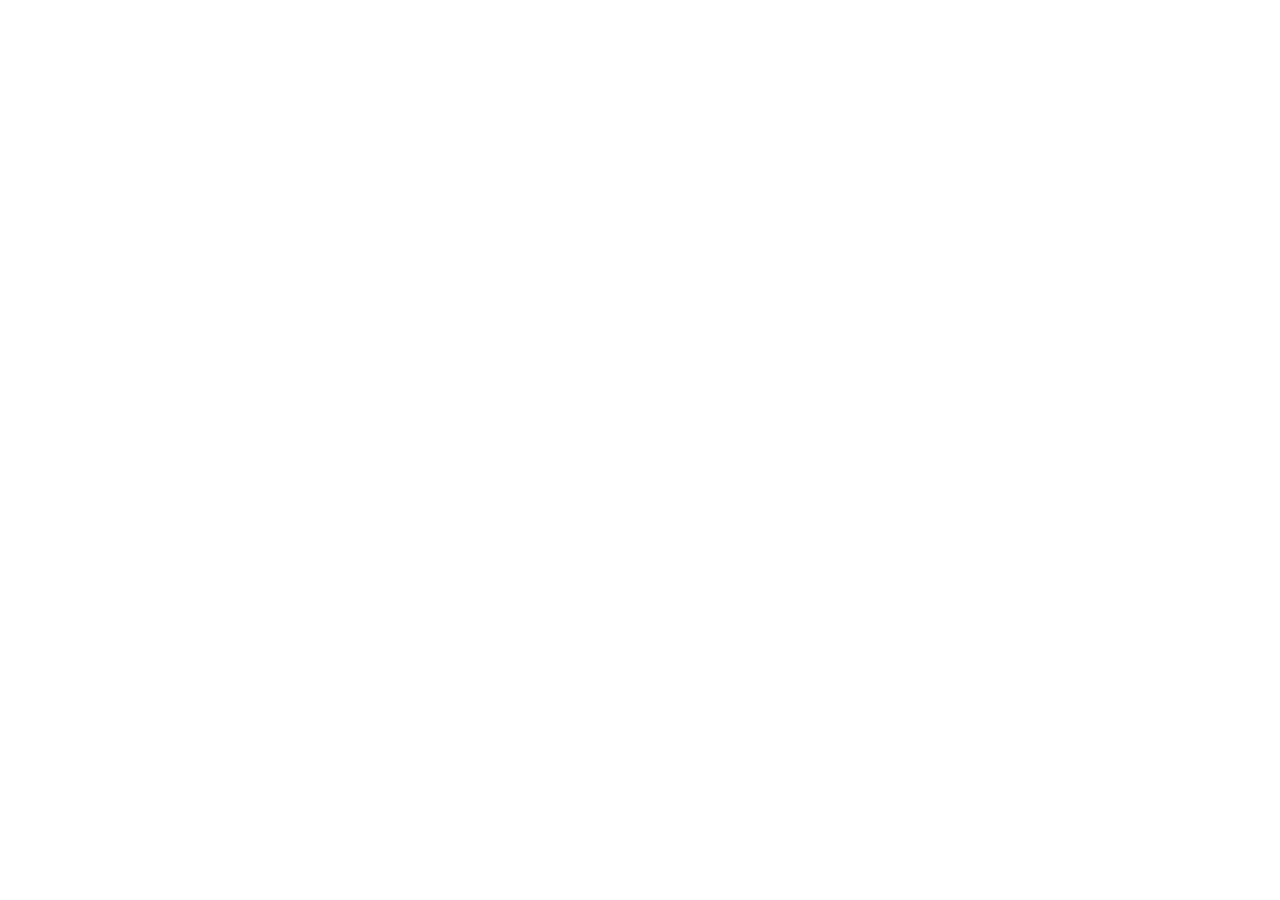
==== index.html @ 82d77487 "Add verified part-number tables and 1900 cut section Show verified callout-to-part-name tables for C" ====
<!doctype html>
<html lang="en">
  <head>
    <meta charset="UTF-8" />
    <meta name="viewport" content="width=device-width, initial-scale=1.0, maximum-scale=1" />
    <meta name="description" content="Training Room QR Codes" />
    <title>Training Room QR Codes</title>
    <script type="module" crossorigin src="/equipment-qr-library/index-D9VLerkw.js"></script>
    <link rel="stylesheet" crossorigin href="/equipment-qr-library/index-CLd3R9uj.css">
  </head>
  <body>
    <script id="manus-runtime">window.__MANUS_HOST_DEV__ = false;
(function(){"use strict";var Mr={exports:{}},Kn={};/**
 * @license React
 * react-jsx-runtime.production.js
 *
 * Copyright (c) Meta Platforms, Inc. and affiliates.
 *
 * This source code is licensed under the MIT license found in the
 * LICENSE file in the root directory of this source tree.
 */var $c;function um(){if($c)return Kn;$c=1;var r=Symbol.for("react.transitional.element"),i=Symbol.for("react.fragment");function c(s,d,m){var x=null;if(m!==void 0&&(x=""+m),d.key!==void 0&&(x=""+d.key),"key"in d){m={};for(var R in d)R!=="key"&&(m[R]=d[R])}else m=d;return d=m.ref,{$$typeof:r,type:s,key:x,ref:d!==void 0?d:null,props:m}}return Kn.Fragment=i,Kn.jsx=c,Kn.jsxs=c,Kn}var Fc;function dm(){return Fc||(Fc=1,Mr.exports=um()),Mr.exports}var h=dm(),Ar={exports:{}},Pn={},Rr={exports:{}},Nr={};/**
 * @license React
 * scheduler.production.js
 *
 * Copyright (c) Meta Platforms, Inc. and affiliates.
 *
 * This source code is licensed under the MIT license found in the
 * LICENSE file in the root directory of this source tree.
 */var Ic;function fm(){return Ic||(Ic=1,function(r){function i(A,q){var B=A.length;A.push(q);t:for(;0<B;){var bt=B-1>>>1,p=A[bt];if(0<d(p,q))A[bt]=q,A[B]=p,B=bt;else break t}}function c(A){return A.length===0?null:A[0]}function s(A){if(A.length===0)return null;var q=A[0],B=A.pop();if(B!==q){A[0]=B;t:for(var bt=0,p=A.length,O=p>>>1;bt<O;){var X=2*(bt+1)-1,G=A[X],Z=X+1,st=A[Z];if(0>d(G,B))Z<p&&0>d(st,G)?(A[bt]=st,A[Z]=B,bt=Z):(A[bt]=G,A[X]=B,bt=X);else if(Z<p&&0>d(st,B))A[bt]=st,A[Z]=B,bt=Z;else break t}}return q}function d(A,q){var B=A.sortIndex-q.sortIndex;return B!==0?B:A.id-q.id}if(r.unstable_now=void 0,typeof performance=="object"&&typeof performance.now=="function"){var m=performance;r.unstable_now=function(){return m.now()}}else{var x=Date,R=x.now();r.unstable_now=function(){return x.now()-R}}var C=[],v=[],D=1,j=null,J=3,at=!1,$=!1,nt=!1,ct=!1,ht=typeof setTimeout=="function"?setTimeout:null,St=typeof clearTimeout=="function"?clearTimeout:null,_=typeof setImmediate<"u"?setImmediate:null;function Y(A){for(var q=c(v);q!==null;){if(q.callback===null)s(v);else if(q.startTime<=A)s(v),q.sortIndex=q.expirationTime,i(C,q);else break;q=c(v)}}function H(A){if(nt=!1,Y(A),!$)if(c(C)!==null)$=!0,it||(it=!0,Bt());else{var q=c(v);q!==null&&Mt(H,q.startTime-A)}}var it=!1,rt=-1,V=5,xt=-1;function Be(){return ct?!0:!(r.unstable_now()-xt<V)}function te(){if(ct=!1,it){var A=r.unstable_now();xt=A;var q=!0;try{t:{$=!1,nt&&(nt=!1,St(rt),rt=-1),at=!0;var B=J;try{e:{for(Y(A),j=c(C);j!==null&&!(j.expirationTime>A&&Be());){var bt=j.callback;if(typeof bt=="function"){j.callback=null,J=j.priorityLevel;var p=bt(j.expirationTime<=A);if(A=r.unstable_now(),typeof p=="function"){j.callback=p,Y(A),q=!0;break e}j===c(C)&&s(C),Y(A)}else s(C);j=c(C)}if(j!==null)q=!0;else{var O=c(v);O!==null&&Mt(H,O.startTime-A),q=!1}}break t}finally{j=null,J=B,at=!1}q=void 0}}finally{q?Bt():it=!1}}}var Bt;if(typeof _=="function")Bt=function(){_(te)};else if(typeof MessageChannel<"u"){var me=new MessageChannel,Se=me.port2;me.port1.onmessage=te,Bt=function(){Se.postMessage(null)}}else Bt=function(){ht(te,0)};function Mt(A,q){rt=ht(function(){A(r.unstable_now())},q)}r.unstable_IdlePriority=5,r.unstable_ImmediatePriority=1,r.unstable_LowPriority=4,r.unstable_NormalPriority=3,r.unstable_Profiling=null,r.unstable_UserBlockingPriority=2,r.unstable_cancelCallback=function(A){A.callback=null},r.unstable_forceFrameRate=function(A){0>A||125<A?console.error("forceFrameRate takes a positive int between 0 and 125, forcing frame rates higher than 125 fps is not supported"):V=0<A?Math.floor(1e3/A):5},r.unstable_getCurrentPriorityLevel=function(){return J},r.unstable_next=function(A){switch(J){case 1:case 2:case 3:var q=3;break;default:q=J}var B=J;J=q;try{return A()}finally{J=B}},r.unstable_requestPaint=function(){ct=!0},r.unstable_runWithPriority=function(A,q){switch(A){case 1:case 2:case 3:case 4:case 5:break;default:A=3}var B=J;J=A;try{return q()}finally{J=B}},r.unstable_scheduleCallback=function(A,q,B){var bt=r.unstable_now();switch(typeof B=="object"&&B!==null?(B=B.delay,B=typeof B=="number"&&0<B?bt+B:bt):B=bt,A){case 1:var p=-1;break;case 2:p=250;break;case 5:p=1073741823;break;case 4:p=1e4;break;default:p=5e3}return p=B+p,A={id:D++,callback:q,priorityLevel:A,startTime:B,expirationTime:p,sortIndex:-1},B>bt?(A.sortIndex=B,i(v,A),c(C)===null&&A===c(v)&&(nt?(St(rt),rt=-1):nt=!0,Mt(H,B-bt))):(A.sortIndex=p,i(C,A),$||at||($=!0,it||(it=!0,Bt()))),A},r.unstable_shouldYield=Be,r.unstable_wrapCallback=function(A){var q=J;return function(){var B=J;J=q;try{return A.apply(this,arguments)}finally{J=B}}}}(Nr)),Nr}var tu;function hm(){return tu||(tu=1,Rr.exports=fm()),Rr.exports}var zr={exports:{}},ut={};/**
 * @license React
 * react.production.js
 *
 * Copyright (c) Meta Platforms, Inc. and affiliates.
 *
 * This source code is licensed under the MIT license found in the
 * LICENSE file in the root directory of this source tree.
 */var eu;function mm(){if(eu)return ut;eu=1;var r=Symbol.for("react.transitional.element"),i=Symbol.for("react.portal"),c=Symbol.for("react.fragment"),s=Symbol.for("react.strict_mode"),d=Symbol.for("react.profiler"),m=Symbol.for("react.consumer"),x=Symbol.for("react.context"),R=Symbol.for("react.forward_ref"),C=Symbol.for("react.suspense"),v=Symbol.for("react.memo"),D=Symbol.for("react.lazy"),j=Symbol.iterator;function J(p){return p===null||typeof p!="object"?null:(p=j&&p[j]||p["@@iterator"],typeof p=="function"?p:null)}var at={isMounted:function(){return!1},enqueueForceUpdate:function(){},enqueueReplaceState:function(){},enqueueSetState:function(){}},$=Object.assign,nt={};function ct(p,O,X){this.props=p,this.context=O,this.refs=nt,this.updater=X||at}ct.prototype.isReactComponent={},ct.prototype.setState=function(p,O){if(typeof p!="object"&&typeof p!="function"&&p!=null)throw Error("takes an object of state variables to update or a function which returns an object of state variables.");this.updater.enqueueSetState(this,p,O,"setState")},ct.prototype.forceUpdate=function(p){this.updater.enqueueForceUpdate(this,p,"forceUpdate")};function ht(){}ht.prototype=ct.prototype;function St(p,O,X){this.props=p,this.context=O,this.refs=nt,this.updater=X||at}var _=St.prototype=new ht;_.constructor=St,$(_,ct.prototype),_.isPureReactComponent=!0;var Y=Array.isArray,H={H:null,A:null,T:null,S:null,V:null},it=Object.prototype.hasOwnProperty;function rt(p,O,X,G,Z,st){return X=st.ref,{$$typeof:r,type:p,key:O,ref:X!==void 0?X:null,props:st}}function V(p,O){return rt(p.type,O,void 0,void 0,void 0,p.props)}function xt(p){return typeof p=="object"&&p!==null&&p.$$typeof===r}function Be(p){var O={"=":"=0",":":"=2"};return"$"+p.replace(/[=:]/g,function(X){return O[X]})}var te=/\/+/g;function Bt(p,O){return typeof p=="object"&&p!==null&&p.key!=null?Be(""+p.key):O.toString(36)}function me(){}function Se(p){switch(p.status){case"fulfilled":return p.value;case"rejected":throw p.reason;default:switch(typeof p.status=="string"?p.then(me,me):(p.status="pending",p.then(function(O){p.status==="pending"&&(p.status="fulfilled",p.value=O)},function(O){p.status==="pending"&&(p.status="rejected",p.reason=O)})),p.status){case"fulfilled":return p.value;case"rejected":throw p.reason}}throw p}function Mt(p,O,X,G,Z){var st=typeof p;(st==="undefined"||st==="boolean")&&(p=null);var I=!1;if(p===null)I=!0;else switch(st){case"bigint":case"string":case"number":I=!0;break;case"object":switch(p.$$typeof){case r:case i:I=!0;break;case D:return I=p._init,Mt(I(p._payload),O,X,G,Z)}}if(I)return Z=Z(p),I=G===""?"."+Bt(p,0):G,Y(Z)?(X="",I!=null&&(X=I.replace(te,"$&/")+"/"),Mt(Z,O,X,"",function(Jt){return Jt})):Z!=null&&(xt(Z)&&(Z=V(Z,X+(Z.key==null||p&&p.key===Z.key?"":(""+Z.key).replace(te,"$&/")+"/")+I)),O.push(Z)),1;I=0;var gt=G===""?".":G+":";if(Y(p))for(var Tt=0;Tt<p.length;Tt++)G=p[Tt],st=gt+Bt(G,Tt),I+=Mt(G,O,X,st,Z);else if(Tt=J(p),typeof Tt=="function")for(p=Tt.call(p),Tt=0;!(G=p.next()).done;)G=G.value,st=gt+Bt(G,Tt++),I+=Mt(G,O,X,st,Z);else if(st==="object"){if(typeof p.then=="function")return Mt(Se(p),O,X,G,Z);throw O=String(p),Error("Objects are not valid as a React child (found: "+(O==="[object Object]"?"object with keys {"+Object.keys(p).join(", ")+"}":O)+"). If you meant to render a collection of children, use an array instead.")}return I}function A(p,O,X){if(p==null)return p;var G=[],Z=0;return Mt(p,G,"","",function(st){return O.call(X,st,Z++)}),G}function q(p){if(p._status===-1){var O=p._result;O=O(),O.then(function(X){(p._status===0||p._status===-1)&&(p._status=1,p._result=X)},function(X){(p._status===0||p._status===-1)&&(p._status=2,p._result=X)}),p._status===-1&&(p._status=0,p._result=O)}if(p._status===1)return p._result.default;throw p._result}var B=typeof reportError=="function"?reportError:function(p){if(typeof window=="object"&&typeof window.ErrorEvent=="function"){var O=new window.ErrorEvent("error",{bubbles:!0,cancelable:!0,message:typeof p=="object"&&p!==null&&typeof p.message=="string"?String(p.message):String(p),error:p});if(!window.dispatchEvent(O))return}else if(typeof process=="object"&&typeof process.emit=="function"){process.emit("uncaughtException",p);return}console.error(p)};function bt(){}return ut.Children={map:A,forEach:function(p,O,X){A(p,function(){O.apply(this,arguments)},X)},count:function(p){var O=0;return A(p,function(){O++}),O},toArray:function(p){return A(p,function(O){return O})||[]},only:function(p){if(!xt(p))throw Error("React.Children.only expected to receive a single React element child.");return p}},ut.Component=ct,ut.Fragment=c,ut.Profiler=d,ut.PureComponent=St,ut.StrictMode=s,ut.Suspense=C,ut.__CLIENT_INTERNALS_DO_NOT_USE_OR_WARN_USERS_THEY_CANNOT_UPGRADE=H,ut.__COMPILER_RUNTIME={__proto__:null,c:function(p){return H.H.useMemoCache(p)}},ut.cache=function(p){return function(){return p.apply(null,arguments)}},ut.cloneElement=function(p,O,X){if(p==null)throw Error("The argument must be a React element, but you passed "+p+".");var G=$({},p.props),Z=p.key,st=void 0;if(O!=null)for(I in O.ref!==void 0&&(st=void 0),O.key!==void 0&&(Z=""+O.key),O)!it.call(O,I)||I==="key"||I==="__self"||I==="__source"||I==="ref"&&O.ref===void 0||(G[I]=O[I]);var I=arguments.length-2;if(I===1)G.children=X;else if(1<I){for(var gt=Array(I),Tt=0;Tt<I;Tt++)gt[Tt]=arguments[Tt+2];G.children=gt}return rt(p.type,Z,void 0,void 0,st,G)},ut.createContext=function(p){return p={$$typeof:x,_currentValue:p,_currentValue2:p,_threadCount:0,Provider:null,Consumer:null},p.Provider=p,p.Consumer={$$typeof:m,_context:p},p},ut.createElement=function(p,O,X){var G,Z={},st=null;if(O!=null)for(G in O.key!==void 0&&(st=""+O.key),O)it.call(O,G)&&G!=="key"&&G!=="__self"&&G!=="__source"&&(Z[G]=O[G]);var I=arguments.length-2;if(I===1)Z.children=X;else if(1<I){for(var gt=Array(I),Tt=0;Tt<I;Tt++)gt[Tt]=arguments[Tt+2];Z.children=gt}if(p&&p.defaultProps)for(G in I=p.defaultProps,I)Z[G]===void 0&&(Z[G]=I[G]);return rt(p,st,void 0,void 0,null,Z)},ut.createRef=function(){return{current:null}},ut.forwardRef=function(p){return{$$typeof:R,render:p}},ut.isValidElement=xt,ut.lazy=function(p){return{$$typeof:D,_payload:{_status:-1,_result:p},_init:q}},ut.memo=function(p,O){return{$$typeof:v,type:p,compare:O===void 0?null:O}},ut.startTransition=function(p){var O=H.T,X={};H.T=X;try{var G=p(),Z=H.S;Z!==null&&Z(X,G),typeof G=="object"&&G!==null&&typeof G.then=="function"&&G.then(bt,B)}catch(st){B(st)}finally{H.T=O}},ut.unstable_useCacheRefresh=function(){return H.H.useCacheRefresh()},ut.use=function(p){return H.H.use(p)},ut.useActionState=function(p,O,X){return H.H.useActionState(p,O,X)},ut.useCallback=function(p,O){return H.H.useCallback(p,O)},ut.useContext=function(p){return H.H.useContext(p)},ut.useDebugValue=function(){},ut.useDeferredValue=function(p,O){return H.H.useDeferredValue(p,O)},ut.useEffect=function(p,O,X){var G=H.H;if(typeof X=="function")throw Error("useEffect CRUD overload is not enabled in this build of React.");return G.useEffect(p,O)},ut.useId=function(){return H.H.useId()},ut.useImperativeHandle=function(p,O,X){return H.H.useImperativeHandle(p,O,X)},ut.useInsertionEffect=function(p,O){return H.H.useInsertionEffect(p,O)},ut.useLayoutEffect=function(p,O){return H.H.useLayoutEffect(p,O)},ut.useMemo=function(p,O){return H.H.useMemo(p,O)},ut.useOptimistic=function(p,O){return H.H.useOptimistic(p,O)},ut.useReducer=function(p,O,X){return H.H.useReducer(p,O,X)},ut.useRef=function(p){return H.H.useRef(p)},ut.useState=function(p){return H.H.useState(p)},ut.useSyncExternalStore=function(p,O,X){return H.H.useSyncExternalStore(p,O,X)},ut.useTransition=function(){return H.H.useTransition()},ut.version="19.1.1",ut}var lu;function _r(){return lu||(lu=1,zr.exports=mm()),zr.exports}var kr={exports:{}},he={};/**
 * @license React
 * react-dom.production.js
 *
 * Copyright (c) Meta Platforms, Inc. and affiliates.
 *
 * This source code is licensed under the MIT license found in the
 * LICENSE file in the root directory of this source tree.
 */var au;function gm(){if(au)return he;au=1;var r=_r();function i(C){var v="https://react.dev/errors/"+C;if(1<arguments.length){v+="?args[]="+encodeURIComponent(arguments[1]);for(var D=2;D<arguments.length;D++)v+="&args[]="+encodeURIComponent(arguments[D])}return"Minified React error #"+C+"; visit "+v+" for the full message or use the non-minified dev environment for full errors and additional helpful warnings."}function c(){}var s={d:{f:c,r:function(){throw Error(i(522))},D:c,C:c,L:c,m:c,X:c,S:c,M:c},p:0,findDOMNode:null},d=Symbol.for("react.portal");function m(C,v,D){var j=3<arguments.length&&arguments[3]!==void 0?arguments[3]:null;return{$$typeof:d,key:j==null?null:""+j,children:C,containerInfo:v,implementation:D}}var x=r.__CLIENT_INTERNALS_DO_NOT_USE_OR_WARN_USERS_THEY_CANNOT_UPGRADE;function R(C,v){if(C==="font")return"";if(typeof v=="string")return v==="use-credentials"?v:""}return he.__DOM_INTERNALS_DO_NOT_USE_OR_WARN_USERS_THEY_CANNOT_UPGRADE=s,he.createPortal=function(C,v){var D=2<arguments.length&&arguments[2]!==void 0?arguments[2]:null;if(!v||v.nodeType!==1&&v.nodeType!==9&&v.nodeType!==11)throw Error(i(299));return m(C,v,null,D)},he.flushSync=function(C){var v=x.T,D=s.p;try{if(x.T=null,s.p=2,C)return C()}finally{x.T=v,s.p=D,s.d.f()}},he.preconnect=function(C,v){typeof C=="string"&&(v?(v=v.crossOrigin,v=typeof v=="string"?v==="use-credentials"?v:"":void 0):v=null,s.d.C(C,v))},he.prefetchDNS=function(C){typeof C=="string"&&s.d.D(C)},he.preinit=function(C,v){if(typeof C=="string"&&v&&typeof v.as=="string"){var D=v.as,j=R(D,v.crossOrigin),J=typeof v.integrity=="string"?v.integrity:void 0,at=typeof v.fetchPriority=="string"?v.fetchPriority:void 0;D==="style"?s.d.S(C,typeof v.precedence=="string"?v.precedence:void 0,{crossOrigin:j,integrity:J,fetchPriority:at}):D==="script"&&s.d.X(C,{crossOrigin:j,integrity:J,fetchPriority:at,nonce:typeof v.nonce=="string"?v.nonce:void 0})}},he.preinitModule=function(C,v){if(typeof C=="string")if(typeof v=="object"&&v!==null){if(v.as==null||v.as==="script"){var D=R(v.as,v.crossOrigin);s.d.M(C,{crossOrigin:D,integrity:typeof v.integrity=="string"?v.integrity:void 0,nonce:typeof v.nonce=="string"?v.nonce:void 0})}}else v==null&&s.d.M(C)},he.preload=function(C,v){if(typeof C=="string"&&typeof v=="object"&&v!==null&&typeof v.as=="string"){var D=v.as,j=R(D,v.crossOrigin);s.d.L(C,D,{crossOrigin:j,integrity:typeof v.integrity=="string"?v.integrity:void 0,nonce:typeof v.nonce=="string"?v.nonce:void 0,type:typeof v.type=="string"?v.type:void 0,fetchPriority:typeof v.fetchPriority=="string"?v.fetchPriority:void 0,referrerPolicy:typeof v.referrerPolicy=="string"?v.referrerPolicy:void 0,imageSrcSet:typeof v.imageSrcSet=="string"?v.imageSrcSet:void 0,imageSizes:typeof v.imageSizes=="string"?v.imageSizes:void 0,media:typeof v.media=="string"?v.media:void 0})}},he.preloadModule=function(C,v){if(typeof C=="string")if(v){var D=R(v.as,v.crossOrigin);s.d.m(C,{as:typeof v.as=="string"&&v.as!=="script"?v.as:void 0,crossOrigin:D,integrity:typeof v.integrity=="string"?v.integrity:void 0})}else s.d.m(C)},he.requestFormReset=function(C){s.d.r(C)},he.unstable_batchedUpdates=function(C,v){return C(v)},he.useFormState=function(C,v,D){return x.H.useFormState(C,v,D)},he.useFormStatus=function(){return x.H.useHostTransitionStatus()},he.version="19.1.1",he}var nu;function pm(){if(nu)return kr.exports;nu=1;function r(){if(!(typeof __REACT_DEVTOOLS_GLOBAL_HOOK__>"u"||typeof __REACT_DEVTOOLS_GLOBAL_HOOK__.checkDCE!="function"))try{__REACT_DEVTOOLS_GLOBAL_HOOK__.checkDCE(r)}catch(i){console.error(i)}}return r(),kr.exports=gm(),kr.exports}/**
 * @license React
 * react-dom-client.production.js
 *
 * Copyright (c) Meta Platforms, Inc. and affiliates.
 *
 * This source code is licensed under the MIT license found in the
 * LICENSE file in the root directory of this source tree.
 */var ou;function ym(){if(ou)return Pn;ou=1;var r=hm(),i=_r(),c=pm();function s(t){var e="https://react.dev/errors/"+t;if(1<arguments.length){e+="?args[]="+encodeURIComponent(arguments[1]);for(var l=2;l<arguments.length;l++)e+="&args[]="+encodeURIComponent(arguments[l])}return"Minified React error #"+t+"; visit "+e+" for the full message or use the non-minified dev environment for full errors and additional helpful warnings."}function d(t){return!(!t||t.nodeType!==1&&t.nodeType!==9&&t.nodeType!==11)}function m(t){var e=t,l=t;if(t.alternate)for(;e.return;)e=e.return;else{t=e;do e=t,(e.flags&4098)!==0&&(l=e.return),t=e.return;while(t)}return e.tag===3?l:null}function x(t){if(t.tag===13){var e=t.memoizedState;if(e===null&&(t=t.alternate,t!==null&&(e=t.memoizedState)),e!==null)return e.dehydrated}return null}function R(t){if(m(t)!==t)throw Error(s(188))}function C(t){var e=t.alternate;if(!e){if(e=m(t),e===null)throw Error(s(188));return e!==t?null:t}for(var l=t,a=e;;){var n=l.return;if(n===null)break;var o=n.alternate;if(o===null){if(a=n.return,a!==null){l=a;continue}break}if(n.child===o.child){for(o=n.child;o;){if(o===l)return R(n),t;if(o===a)return R(n),e;o=o.sibling}throw Error(s(188))}if(l.return!==a.return)l=n,a=o;else{for(var u=!1,f=n.child;f;){if(f===l){u=!0,l=n,a=o;break}if(f===a){u=!0,a=n,l=o;break}f=f.sibling}if(!u){for(f=o.child;f;){if(f===l){u=!0,l=o,a=n;break}if(f===a){u=!0,a=o,l=n;break}f=f.sibling}if(!u)throw Error(s(189))}}if(l.alternate!==a)throw Error(s(190))}if(l.tag!==3)throw Error(s(188));return l.stateNode.current===l?t:e}function v(t){var e=t.tag;if(e===5||e===26||e===27||e===6)return t;for(t=t.child;t!==null;){if(e=v(t),e!==null)return e;t=t.sibling}return null}var D=Object.assign,j=Symbol.for("react.element"),J=Symbol.for("react.transitional.element"),at=Symbol.for("react.portal"),$=Symbol.for("react.fragment"),nt=Symbol.for("react.strict_mode"),ct=Symbol.for("react.profiler"),ht=Symbol.for("react.provider"),St=Symbol.for("react.consumer"),_=Symbol.for("react.context"),Y=Symbol.for("react.forward_ref"),H=Symbol.for("react.suspense"),it=Symbol.for("react.suspense_list"),rt=Symbol.for("react.memo"),V=Symbol.for("react.lazy"),xt=Symbol.for("react.activity"),Be=Symbol.for("react.memo_cache_sentinel"),te=Symbol.iterator;function Bt(t){return t===null||typeof t!="object"?null:(t=te&&t[te]||t["@@iterator"],typeof t=="function"?t:null)}var me=Symbol.for("react.client.reference");function Se(t){if(t==null)return null;if(typeof t=="function")return t.$$typeof===me?null:t.displayName||t.name||null;if(typeof t=="string")return t;switch(t){case $:return"Fragment";case ct:return"Profiler";case nt:return"StrictMode";case H:return"Suspense";case it:return"SuspenseList";case xt:return"Activity"}if(typeof t=="object")switch(t.$$typeof){case at:return"Portal";case _:return(t.displayName||"Context")+".Provider";case St:return(t._context.displayName||"Context")+".Consumer";case Y:var e=t.render;return t=t.displayName,t||(t=e.displayName||e.name||"",t=t!==""?"ForwardRef("+t+")":"ForwardRef"),t;case rt:return e=t.displayName||null,e!==null?e:Se(t.type)||"Memo";case V:e=t._payload,t=t._init;try{return Se(t(e))}catch{}}return null}var Mt=Array.isArray,A=i.__CLIENT_INTERNALS_DO_NOT_USE_OR_WARN_USERS_THEY_CANNOT_UPGRADE,q=c.__DOM_INTERNALS_DO_NOT_USE_OR_WARN_USERS_THEY_CANNOT_UPGRADE,B={pending:!1,data:null,method:null,action:null},bt=[],p=-1;function O(t){return{current:t}}function X(t){0>p||(t.current=bt[p],bt[p]=null,p--)}function G(t,e){p++,bt[p]=t.current,t.current=e}var Z=O(null),st=O(null),I=O(null),gt=O(null);function Tt(t,e){switch(G(I,e),G(st,t),G(Z,null),e.nodeType){case 9:case 11:t=(t=e.documentElement)&&(t=t.namespaceURI)?Hh(t):0;break;default:if(t=e.tagName,e=e.namespaceURI)e=Hh(e),t=Uh(e,t);else switch(t){case"svg":t=1;break;case"math":t=2;break;default:t=0}}X(Z),G(Z,t)}function Jt(){X(Z),X(st),X(I)}function Ke(t){t.memoizedState!==null&&G(gt,t);var e=Z.current,l=Uh(e,t.type);e!==l&&(G(st,t),G(Z,l))}function Ce(t){st.current===t&&(X(Z),X(st)),gt.current===t&&(X(gt),Wo._currentValue=B)}var Pe=Object.prototype.hasOwnProperty,yl=r.unstable_scheduleCallback,sn=r.unstable_cancelCallback,Ca=r.unstable_shouldYield,ri=r.unstable_requestPaint,ge=r.unstable_now,si=r.unstable_getCurrentPriorityLevel,Ul=r.unstable_ImmediatePriority,Fn=r.unstable_UserBlockingPriority,nl=r.unstable_NormalPriority,ci=r.unstable_LowPriority,Gl=r.unstable_IdlePriority,ui=r.log,Ea=r.unstable_setDisableYieldValue,ql=null,Wt=null;function Je(t){if(typeof ui=="function"&&Ea(t),Wt&&typeof Wt.setStrictMode=="function")try{Wt.setStrictMode(ql,t)}catch{}}var $t=Math.clz32?Math.clz32:fi,di=Math.log,Ta=Math.LN2;function fi(t){return t>>>=0,t===0?32:31-(di(t)/Ta|0)|0}var L=256,cn=4194304;function vl(t){var e=t&42;if(e!==0)return e;switch(t&-t){case 1:return 1;case 2:return 2;case 4:return 4;case 8:return 8;case 16:return 16;case 32:return 32;case 64:return 64;case 128:return 128;case 256:case 512:case 1024:case 2048:case 4096:case 8192:case 16384:case 32768:case 65536:case 131072:case 262144:case 524288:case 1048576:case 2097152:return t&4194048;case 4194304:case 8388608:case 16777216:case 33554432:return t&62914560;case 67108864:return 67108864;case 134217728:return 134217728;case 268435456:return 268435456;case 536870912:return 536870912;case 1073741824:return 0;default:return t}}function un(t,e,l){var a=t.pendingLanes;if(a===0)return 0;var n=0,o=t.suspendedLanes,u=t.pingedLanes;t=t.warmLanes;var f=a&134217727;return f!==0?(a=f&~o,a!==0?n=vl(a):(u&=f,u!==0?n=vl(u):l||(l=f&~t,l!==0&&(n=vl(l))))):(f=a&~o,f!==0?n=vl(f):u!==0?n=vl(u):l||(l=a&~t,l!==0&&(n=vl(l)))),n===0?0:e!==0&&e!==n&&(e&o)===0&&(o=n&-n,l=e&-e,o>=l||o===32&&(l&4194048)!==0)?e:n}function Dt(t,e){return(t.pendingLanes&~(t.suspendedLanes&~t.pingedLanes)&e)===0}function In(t,e){switch(t){case 1:case 2:case 4:case 8:case 64:return e+250;case 16:case 32:case 128:case 256:case 512:case 1024:case 2048:case 4096:case 8192:case 16384:case 32768:case 65536:case 131072:case 262144:case 524288:case 1048576:case 2097152:return e+5e3;case 4194304:case 8388608:case 16777216:case 33554432:return-1;case 67108864:case 134217728:case 268435456:case 536870912:case 1073741824:return-1;default:return-1}}function to(){var t=L;return L<<=1,(L&4194048)===0&&(L=256),t}function hi(){var t=cn;return cn<<=1,(cn&62914560)===0&&(cn=4194304),t}function eo(t){for(var e=[],l=0;31>l;l++)e.push(t);return e}function Da(t,e){t.pendingLanes|=e,e!==268435456&&(t.suspendedLanes=0,t.pingedLanes=0,t.warmLanes=0)}function Ir(t,e,l,a,n,o){var u=t.pendingLanes;t.pendingLanes=l,t.suspendedLanes=0,t.pingedLanes=0,t.warmLanes=0,t.expiredLanes&=l,t.entangledLanes&=l,t.errorRecoveryDisabledLanes&=l,t.shellSuspendCounter=0;var f=t.entanglements,g=t.expirationTimes,S=t.hiddenUpdates;for(l=u&~l;0<l;){var N=31-$t(l),k=1<<N;f[N]=0,g[N]=-1;var E=S[N];if(E!==null)for(S[N]=null,N=0;N<E.length;N++){var T=E[N];T!==null&&(T.lane&=-536870913)}l&=~k}a!==0&&mi(t,a,0),o!==0&&n===0&&t.tag!==0&&(t.suspendedLanes|=o&~(u&~e))}function mi(t,e,l){t.pendingLanes|=e,t.suspendedLanes&=~e;var a=31-$t(e);t.entangledLanes|=e,t.entanglements[a]=t.entanglements[a]|1073741824|l&4194090}function gi(t,e){var l=t.entangledLanes|=e;for(t=t.entanglements;l;){var a=31-$t(l),n=1<<a;n&e|t[a]&e&&(t[a]|=e),l&=~n}}function lo(t){switch(t){case 2:t=1;break;case 8:t=4;break;case 32:t=16;break;case 256:case 512:case 1024:case 2048:case 4096:case 8192:case 16384:case 32768:case 65536:case 131072:case 262144:case 524288:case 1048576:case 2097152:case 4194304:case 8388608:case 16777216:case 33554432:t=128;break;case 268435456:t=134217728;break;default:t=0}return t}function ao(t){return t&=-t,2<t?8<t?(t&134217727)!==0?32:268435456:8:2}function pi(){var t=q.p;return t!==0?t:(t=window.event,t===void 0?32:nm(t.type))}function ts(t,e){var l=q.p;try{return q.p=t,e()}finally{q.p=l}}var ol=Math.random().toString(36).slice(2),ee="__reactFiber$"+ol,pe="__reactProps$"+ol,Yl="__reactContainer$"+ol,no="__reactEvents$"+ol,es="__reactListeners$"+ol,ls="__reactHandles$"+ol,yi="__reactResources$"+ol,Ma="__reactMarker$"+ol;function oo(t){delete t[ee],delete t[pe],delete t[no],delete t[es],delete t[ls]}function Vl(t){var e=t[ee];if(e)return e;for(var l=t.parentNode;l;){if(e=l[Yl]||l[ee]){if(l=e.alternate,e.child!==null||l!==null&&l.child!==null)for(t=Vh(t);t!==null;){if(l=t[ee])return l;t=Vh(t)}return e}t=l,l=t.parentNode}return null}function Xl(t){if(t=t[ee]||t[Yl]){var e=t.tag;if(e===5||e===6||e===13||e===26||e===27||e===3)return t}return null}function Aa(t){var e=t.tag;if(e===5||e===26||e===27||e===6)return t.stateNode;throw Error(s(33))}function Zl(t){var e=t[yi];return e||(e=t[yi]={hoistableStyles:new Map,hoistableScripts:new Map}),e}function Vt(t){t[Ma]=!0}var vi=new Set,bi={};function bl(t,e){We(t,e),We(t+"Capture",e)}function We(t,e){for(bi[t]=e,t=0;t<e.length;t++)vi.add(e[t])}var as=RegExp("^[:A-Z_a-z\\u00C0-\\u00D6\\u00D8-\\u00F6\\u00F8-\\u02FF\\u0370-\\u037D\\u037F-\\u1FFF\\u200C-\\u200D\\u2070-\\u218F\\u2C00-\\u2FEF\\u3001-\\uD7FF\\uF900-\\uFDCF\\uFDF0-\\uFFFD][:A-Z_a-z\\u00C0-\\u00D6\\u00D8-\\u00F6\\u00F8-\\u02FF\\u0370-\\u037D\\u037F-\\u1FFF\\u200C-\\u200D\\u2070-\\u218F\\u2C00-\\u2FEF\\u3001-\\uD7FF\\uF900-\\uFDCF\\uFDF0-\\uFFFD\\-.0-9\\u00B7\\u0300-\\u036F\\u203F-\\u2040]*$"),xi={},wi={};function Ra(t){return Pe.call(wi,t)?!0:Pe.call(xi,t)?!1:as.test(t)?wi[t]=!0:(xi[t]=!0,!1)}function M(t,e,l){if(Ra(e))if(l===null)t.removeAttribute(e);else{switch(typeof l){case"undefined":case"function":case"symbol":t.removeAttribute(e);return;case"boolean":var a=e.toLowerCase().slice(0,5);if(a!=="data-"&&a!=="aria-"){t.removeAttribute(e);return}}t.setAttribute(e,""+l)}}function tt(t,e,l){if(l===null)t.removeAttribute(e);else{switch(typeof l){case"undefined":case"function":case"symbol":case"boolean":t.removeAttribute(e);return}t.setAttribute(e,""+l)}}function Ot(t,e,l,a){if(a===null)t.removeAttribute(l);else{switch(typeof a){case"undefined":case"function":case"symbol":case"boolean":t.removeAttribute(l);return}t.setAttributeNS(e,l,""+a)}}var le,Ee;function ae(t){if(le===void 0)try{throw Error()}catch(l){var e=l.stack.trim().match(/\n( *(at )?)/);le=e&&e[1]||"",Ee=-1<l.stack.indexOf(`
    at`)?" (<anonymous>)":-1<l.stack.indexOf("@")?"@unknown:0:0":""}return`
`+le+t+Ee}var Le=!1;function He(t,e){if(!t||Le)return"";Le=!0;var l=Error.prepareStackTrace;Error.prepareStackTrace=void 0;try{var a={DetermineComponentFrameRoot:function(){try{if(e){var k=function(){throw Error()};if(Object.defineProperty(k.prototype,"props",{set:function(){throw Error()}}),typeof Reflect=="object"&&Reflect.construct){try{Reflect.construct(k,[])}catch(T){var E=T}Reflect.construct(t,[],k)}else{try{k.call()}catch(T){E=T}t.call(k.prototype)}}else{try{throw Error()}catch(T){E=T}(k=t())&&typeof k.catch=="function"&&k.catch(function(){})}}catch(T){if(T&&E&&typeof T.stack=="string")return[T.stack,E.stack]}return[null,null]}};a.DetermineComponentFrameRoot.displayName="DetermineComponentFrameRoot";var n=Object.getOwnPropertyDescriptor(a.DetermineComponentFrameRoot,"name");n&&n.configurable&&Object.defineProperty(a.DetermineComponentFrameRoot,"name",{value:"DetermineComponentFrameRoot"});var o=a.DetermineComponentFrameRoot(),u=o[0],f=o[1];if(u&&f){var g=u.split(`
`),S=f.split(`
`);for(n=a=0;a<g.length&&!g[a].includes("DetermineComponentFrameRoot");)a++;for(;n<S.length&&!S[n].includes("DetermineComponentFrameRoot");)n++;if(a===g.length||n===S.length)for(a=g.length-1,n=S.length-1;1<=a&&0<=n&&g[a]!==S[n];)n--;for(;1<=a&&0<=n;a--,n--)if(g[a]!==S[n]){if(a!==1||n!==1)do if(a--,n--,0>n||g[a]!==S[n]){var N=`
`+g[a].replace(" at new "," at ");return t.displayName&&N.includes("<anonymous>")&&(N=N.replace("<anonymous>",t.displayName)),N}while(1<=a&&0<=n);break}}}finally{Le=!1,Error.prepareStackTrace=l}return(l=t?t.displayName||t.name:"")?ae(l):""}function Ql(t){switch(t.tag){case 26:case 27:case 5:return ae(t.type);case 16:return ae("Lazy");case 13:return ae("Suspense");case 19:return ae("SuspenseList");case 0:case 15:return He(t.type,!1);case 11:return He(t.type.render,!1);case 1:return He(t.type,!0);case 31:return ae("Activity");default:return""}}function xl(t){try{var e="";do e+=Ql(t),t=t.return;while(t);return e}catch(l){return`
Error generating stack: `+l.message+`
`+l.stack}}function Xt(t){switch(typeof t){case"bigint":case"boolean":case"number":case"string":case"undefined":return t;case"object":return t;default:return""}}function il(t){var e=t.type;return(t=t.nodeName)&&t.toLowerCase()==="input"&&(e==="checkbox"||e==="radio")}function ve(t){var e=il(t)?"checked":"value",l=Object.getOwnPropertyDescriptor(t.constructor.prototype,e),a=""+t[e];if(!t.hasOwnProperty(e)&&typeof l<"u"&&typeof l.get=="function"&&typeof l.set=="function"){var n=l.get,o=l.set;return Object.defineProperty(t,e,{configurable:!0,get:function(){return n.call(this)},set:function(u){a=""+u,o.call(this,u)}}),Object.defineProperty(t,e,{enumerable:l.enumerable}),{getValue:function(){return a},setValue:function(u){a=""+u},stopTracking:function(){t._valueTracker=null,delete t[e]}}}}function re(t){t._valueTracker||(t._valueTracker=ve(t))}function rl(t){if(!t)return!1;var e=t._valueTracker;if(!e)return!0;var l=e.getValue(),a="";return t&&(a=il(t)?t.checked?"true":"false":t.value),t=a,t!==l?(e.setValue(t),!0):!1}function wl(t){if(t=t||(typeof document<"u"?document:void 0),typeof t>"u")return null;try{return t.activeElement||t.body}catch{return t.body}}var dn=/[\n"\\]/g;function se(t){return t.replace(dn,function(e){return"\\"+e.charCodeAt(0).toString(16)+" "})}function Kl(t,e,l,a,n,o,u,f){t.name="",u!=null&&typeof u!="function"&&typeof u!="symbol"&&typeof u!="boolean"?t.type=u:t.removeAttribute("type"),e!=null?u==="number"?(e===0&&t.value===""||t.value!=e)&&(t.value=""+Xt(e)):t.value!==""+Xt(e)&&(t.value=""+Xt(e)):u!=="submit"&&u!=="reset"||t.removeAttribute("value"),e!=null?Pl(t,u,Xt(e)):l!=null?Pl(t,u,Xt(l)):a!=null&&t.removeAttribute("value"),n==null&&o!=null&&(t.defaultChecked=!!o),n!=null&&(t.checked=n&&typeof n!="function"&&typeof n!="symbol"),f!=null&&typeof f!="function"&&typeof f!="symbol"&&typeof f!="boolean"?t.name=""+Xt(f):t.removeAttribute("name")}function Na(t,e,l,a,n,o,u,f){if(o!=null&&typeof o!="function"&&typeof o!="symbol"&&typeof o!="boolean"&&(t.type=o),e!=null||l!=null){if(!(o!=="submit"&&o!=="reset"||e!=null))return;l=l!=null?""+Xt(l):"",e=e!=null?""+Xt(e):l,f||e===t.value||(t.value=e),t.defaultValue=e}a=a??n,a=typeof a!="function"&&typeof a!="symbol"&&!!a,t.checked=f?t.checked:!!a,t.defaultChecked=!!a,u!=null&&typeof u!="function"&&typeof u!="symbol"&&typeof u!="boolean"&&(t.name=u)}function Pl(t,e,l){e==="number"&&wl(t.ownerDocument)===t||t.defaultValue===""+l||(t.defaultValue=""+l)}function $e(t,e,l,a){if(t=t.options,e){e={};for(var n=0;n<l.length;n++)e["$"+l[n]]=!0;for(l=0;l<t.length;l++)n=e.hasOwnProperty("$"+t[l].value),t[l].selected!==n&&(t[l].selected=n),n&&a&&(t[l].defaultSelected=!0)}else{for(l=""+Xt(l),e=null,n=0;n<t.length;n++){if(t[n].value===l){t[n].selected=!0,a&&(t[n].defaultSelected=!0);return}e!==null||t[n].disabled||(e=t[n])}e!==null&&(e.selected=!0)}}function za(t,e,l){if(e!=null&&(e=""+Xt(e),e!==t.value&&(t.value=e),l==null)){t.defaultValue!==e&&(t.defaultValue=e);return}t.defaultValue=l!=null?""+Xt(l):""}function _a(t,e,l,a){if(e==null){if(a!=null){if(l!=null)throw Error(s(92));if(Mt(a)){if(1<a.length)throw Error(s(93));a=a[0]}l=a}l==null&&(l=""),e=l}l=Xt(e),t.defaultValue=l,a=t.textContent,a===l&&a!==""&&a!==null&&(t.value=a)}function Fe(t,e){if(e){var l=t.firstChild;if(l&&l===t.lastChild&&l.nodeType===3){l.nodeValue=e;return}}t.textContent=e}var fn=new Set("animationIterationCount aspectRatio borderImageOutset borderImageSlice borderImageWidth boxFlex boxFlexGroup boxOrdinalGroup columnCount columns flex flexGrow flexPositive flexShrink flexNegative flexOrder gridArea gridRow gridRowEnd gridRowSpan gridRowStart gridColumn gridColumnEnd gridColumnSpan gridColumnStart fontWeight lineClamp lineHeight opacity order orphans scale tabSize widows zIndex zoom fillOpacity floodOpacity stopOpacity strokeDasharray strokeDashoffset strokeMiterlimit strokeOpacity strokeWidth MozAnimationIterationCount MozBoxFlex MozBoxFlexGroup MozLineClamp msAnimationIterationCount msFlex msZoom msFlexGrow msFlexNegative msFlexOrder msFlexPositive msFlexShrink msGridColumn msGridColumnSpan msGridRow msGridRowSpan WebkitAnimationIterationCount WebkitBoxFlex WebKitBoxFlexGroup WebkitBoxOrdinalGroup WebkitColumnCount WebkitColumns WebkitFlex WebkitFlexGrow WebkitFlexPositive WebkitFlexShrink WebkitLineClamp".split(" "));function ka(t,e,l){var a=e.indexOf("--")===0;l==null||typeof l=="boolean"||l===""?a?t.setProperty(e,""):e==="float"?t.cssFloat="":t[e]="":a?t.setProperty(e,l):typeof l!="number"||l===0||fn.has(e)?e==="float"?t.cssFloat=l:t[e]=(""+l).trim():t[e]=l+"px"}function Oa(t,e,l){if(e!=null&&typeof e!="object")throw Error(s(62));if(t=t.style,l!=null){for(var a in l)!l.hasOwnProperty(a)||e!=null&&e.hasOwnProperty(a)||(a.indexOf("--")===0?t.setProperty(a,""):a==="float"?t.cssFloat="":t[a]="");for(var n in e)a=e[n],e.hasOwnProperty(n)&&l[n]!==a&&ka(t,n,a)}else for(var o in e)e.hasOwnProperty(o)&&ka(t,o,e[o])}function ja(t){if(t.indexOf("-")===-1)return!1;switch(t){case"annotation-xml":case"color-profile":case"font-face":case"font-face-src":case"font-face-uri":case"font-face-format":case"font-face-name":case"missing-glyph":return!1;default:return!0}}var Si=new Map([["acceptCharset","accept-charset"],["htmlFor","for"],["httpEquiv","http-equiv"],["crossOrigin","crossorigin"],["accentHeight","accent-height"],["alignmentBaseline","alignment-baseline"],["arabicForm","arabic-form"],["baselineShift","baseline-shift"],["capHeight","cap-height"],["clipPath","clip-path"],["clipRule","clip-rule"],["colorInterpolation","color-interpolation"],["colorInterpolationFilters","color-interpolation-filters"],["colorProfile","color-profile"],["colorRendering","color-rendering"],["dominantBaseline","dominant-baseline"],["enableBackground","enable-background"],["fillOpacity","fill-opacity"],["fillRule","fill-rule"],["floodColor","flood-color"],["floodOpacity","flood-opacity"],["fontFamily","font-family"],["fontSize","font-size"],["fontSizeAdjust","font-size-adjust"],["fontStretch","font-stretch"],["fontStyle","font-style"],["fontVariant","font-variant"],["fontWeight","font-weight"],["glyphName","glyph-name"],["glyphOrientationHorizontal","glyph-orientation-horizontal"],["glyphOrientationVertical","glyph-orientation-vertical"],["horizAdvX","horiz-adv-x"],["horizOriginX","horiz-origin-x"],["imageRendering","image-rendering"],["letterSpacing","letter-spacing"],["lightingColor","lighting-color"],["markerEnd","marker-end"],["markerMid","marker-mid"],["markerStart","marker-start"],["overlinePosition","overline-position"],["overlineThickness","overline-thickness"],["paintOrder","paint-order"],["panose-1","panose-1"],["pointerEvents","pointer-events"],["renderingIntent","rendering-intent"],["shapeRendering","shape-rendering"],["stopColor","stop-color"],["stopOpacity","stop-opacity"],["strikethroughPosition","strikethrough-position"],["strikethroughThickness","strikethrough-thickness"],["strokeDasharray","stroke-dasharray"],["strokeDashoffset","stroke-dashoffset"],["strokeLinecap","stroke-linecap"],["strokeLinejoin","stroke-linejoin"],["strokeMiterlimit","stroke-miterlimit"],["strokeOpacity","stroke-opacity"],["strokeWidth","stroke-width"],["textAnchor","text-anchor"],["textDecoration","text-decoration"],["textRendering","text-rendering"],["transformOrigin","transform-origin"],["underlinePosition","underline-position"],["underlineThickness","underline-thickness"],["unicodeBidi","unicode-bidi"],["unicodeRange","unicode-range"],["unitsPerEm","units-per-em"],["vAlphabetic","v-alphabetic"],["vHanging","v-hanging"],["vIdeographic","v-ideographic"],["vMathematical","v-mathematical"],["vectorEffect","vector-effect"],["vertAdvY","vert-adv-y"],["vertOriginX","vert-origin-x"],["vertOriginY","vert-origin-y"],["wordSpacing","word-spacing"],["writingMode","writing-mode"],["xmlnsXlink","xmlns:xlink"],["xHeight","x-height"]]),Ci=/^[\u0000-\u001F ]*j[\r\n\t]*a[\r\n\t]*v[\r\n\t]*a[\r\n\t]*s[\r\n\t]*c[\r\n\t]*r[\r\n\t]*i[\r\n\t]*p[\r\n\t]*t[\r\n\t]*:/i;function Ba(t){return Ci.test(""+t)?"javascript:throw new Error('React has blocked a javascript: URL as a security precaution.')":t}var hn=null;function mn(t){return t=t.target||t.srcElement||window,t.correspondingUseElement&&(t=t.correspondingUseElement),t.nodeType===3?t.parentNode:t}var Sl=null,Cl=null;function io(t){var e=Xl(t);if(e&&(t=e.stateNode)){var l=t[pe]||null;t:switch(t=e.stateNode,e.type){case"input":if(Kl(t,l.value,l.defaultValue,l.defaultValue,l.checked,l.defaultChecked,l.type,l.name),e=l.name,l.type==="radio"&&e!=null){for(l=t;l.parentNode;)l=l.parentNode;for(l=l.querySelectorAll('input[name="'+se(""+e)+'"][type="radio"]'),e=0;e<l.length;e++){var a=l[e];if(a!==t&&a.form===t.form){var n=a[pe]||null;if(!n)throw Error(s(90));Kl(a,n.value,n.defaultValue,n.defaultValue,n.checked,n.defaultChecked,n.type,n.name)}}for(e=0;e<l.length;e++)a=l[e],a.form===t.form&&rl(a)}break t;case"textarea":za(t,l.value,l.defaultValue);break t;case"select":e=l.value,e!=null&&$e(t,!!l.multiple,e,!1)}}}var gn=!1;function ro(t,e,l){if(gn)return t(e,l);gn=!0;try{var a=t(e);return a}finally{if(gn=!1,(Sl!==null||Cl!==null)&&(ir(),Sl&&(e=Sl,t=Cl,Cl=Sl=null,io(e),t)))for(e=0;e<t.length;e++)io(t[e])}}function Jl(t,e){var l=t.stateNode;if(l===null)return null;var a=l[pe]||null;if(a===null)return null;l=a[e];t:switch(e){case"onClick":case"onClickCapture":case"onDoubleClick":case"onDoubleClickCapture":case"onMouseDown":case"onMouseDownCapture":case"onMouseMove":case"onMouseMoveCapture":case"onMouseUp":case"onMouseUpCapture":case"onMouseEnter":(a=!a.disabled)||(t=t.type,a=!(t==="button"||t==="input"||t==="select"||t==="textarea")),t=!a;break t;default:t=!1}if(t)return null;if(l&&typeof l!="function")throw Error(s(231,e,typeof l));return l}var Ue=!(typeof window>"u"||typeof window.document>"u"||typeof window.document.createElement>"u"),pn=!1;if(Ue)try{var Wl={};Object.defineProperty(Wl,"passive",{get:function(){pn=!0}}),window.addEventListener("test",Wl,Wl),window.removeEventListener("test",Wl,Wl)}catch{pn=!1}var Ie=null,yn=null,La=null;function so(){if(La)return La;var t,e=yn,l=e.length,a,n="value"in Ie?Ie.value:Ie.textContent,o=n.length;for(t=0;t<l&&e[t]===n[t];t++);var u=l-t;for(a=1;a<=u&&e[l-a]===n[o-a];a++);return La=n.slice(t,1<a?1-a:void 0)}function Ha(t){var e=t.keyCode;return"charCode"in t?(t=t.charCode,t===0&&e===13&&(t=13)):t=e,t===10&&(t=13),32<=t||t===13?t:0}function Ua(){return!0}function co(){return!1}function ce(t){function e(l,a,n,o,u){this._reactName=l,this._targetInst=n,this.type=a,this.nativeEvent=o,this.target=u,this.currentTarget=null;for(var f in t)t.hasOwnProperty(f)&&(l=t[f],this[f]=l?l(o):o[f]);return this.isDefaultPrevented=(o.defaultPrevented!=null?o.defaultPrevented:o.returnValue===!1)?Ua:co,this.isPropagationStopped=co,this}return D(e.prototype,{preventDefault:function(){this.defaultPrevented=!0;var l=this.nativeEvent;l&&(l.preventDefault?l.preventDefault():typeof l.returnValue!="unknown"&&(l.returnValue=!1),this.isDefaultPrevented=Ua)},stopPropagation:function(){var l=this.nativeEvent;l&&(l.stopPropagation?l.stopPropagation():typeof l.cancelBubble!="unknown"&&(l.cancelBubble=!0),this.isPropagationStopped=Ua)},persist:function(){},isPersistent:Ua}),e}var sl={eventPhase:0,bubbles:0,cancelable:0,timeStamp:function(t){return t.timeStamp||Date.now()},defaultPrevented:0,isTrusted:0},Ga=ce(sl),$l=D({},sl,{view:0,detail:0}),Ei=ce($l),Ti,uo,fo,Di=D({},$l,{screenX:0,screenY:0,clientX:0,clientY:0,pageX:0,pageY:0,ctrlKey:0,shiftKey:0,altKey:0,metaKey:0,getModifierState:os,button:0,buttons:0,relatedTarget:function(t){return t.relatedTarget===void 0?t.fromElement===t.srcElement?t.toElement:t.fromElement:t.relatedTarget},movementX:function(t){return"movementX"in t?t.movementX:(t!==fo&&(fo&&t.type==="mousemove"?(Ti=t.screenX-fo.screenX,uo=t.screenY-fo.screenY):uo=Ti=0,fo=t),Ti)},movementY:function(t){return"movementY"in t?t.movementY:uo}}),Vu=ce(Di),D0=D({},Di,{dataTransfer:0}),M0=ce(D0),A0=D({},$l,{relatedTarget:0}),ns=ce(A0),R0=D({},sl,{animationName:0,elapsedTime:0,pseudoElement:0}),N0=ce(R0),z0=D({},sl,{clipboardData:function(t){return"clipboardData"in t?t.clipboardData:window.clipboardData}}),_0=ce(z0),k0=D({},sl,{data:0}),Xu=ce(k0),O0={Esc:"Escape",Spacebar:" ",Left:"ArrowLeft",Up:"ArrowUp",Right:"ArrowRight",Down:"ArrowDown",Del:"Delete",Win:"OS",Menu:"ContextMenu",Apps:"ContextMenu",Scroll:"ScrollLock",MozPrintableKey:"Unidentified"},j0={8:"Backspace",9:"Tab",12:"Clear",13:"Enter",16:"Shift",17:"Control",18:"Alt",19:"Pause",20:"CapsLock",27:"Escape",32:" ",33:"PageUp",34:"PageDown",35:"End",36:"Home",37:"ArrowLeft",38:"ArrowUp",39:"ArrowRight",40:"ArrowDown",45:"Insert",46:"Delete",112:"F1",113:"F2",114:"F3",115:"F4",116:"F5",117:"F6",118:"F7",119:"F8",120:"F9",121:"F10",122:"F11",123:"F12",144:"NumLock",145:"ScrollLock",224:"Meta"},B0={Alt:"altKey",Control:"ctrlKey",Meta:"metaKey",Shift:"shiftKey"};function L0(t){var e=this.nativeEvent;return e.getModifierState?e.getModifierState(t):(t=B0[t])?!!e[t]:!1}function os(){return L0}var H0=D({},$l,{key:function(t){if(t.key){var e=O0[t.key]||t.key;if(e!=="Unidentified")return e}return t.type==="keypress"?(t=Ha(t),t===13?"Enter":String.fromCharCode(t)):t.type==="keydown"||t.type==="keyup"?j0[t.keyCode]||"Unidentified":""},code:0,location:0,ctrlKey:0,shiftKey:0,altKey:0,metaKey:0,repeat:0,locale:0,getModifierState:os,charCode:function(t){return t.type==="keypress"?Ha(t):0},keyCode:function(t){return t.type==="keydown"||t.type==="keyup"?t.keyCode:0},which:function(t){return t.type==="keypress"?Ha(t):t.type==="keydown"||t.type==="keyup"?t.keyCode:0}}),U0=ce(H0),G0=D({},Di,{pointerId:0,width:0,height:0,pressure:0,tangentialPressure:0,tiltX:0,tiltY:0,twist:0,pointerType:0,isPrimary:0}),Zu=ce(G0),q0=D({},$l,{touches:0,targetTouches:0,changedTouches:0,altKey:0,metaKey:0,ctrlKey:0,shiftKey:0,getModifierState:os}),Y0=ce(q0),V0=D({},sl,{propertyName:0,elapsedTime:0,pseudoElement:0}),X0=ce(V0),Z0=D({},Di,{deltaX:function(t){return"deltaX"in t?t.deltaX:"wheelDeltaX"in t?-t.wheelDeltaX:0},deltaY:function(t){return"deltaY"in t?t.deltaY:"wheelDeltaY"in t?-t.wheelDeltaY:"wheelDelta"in t?-t.wheelDelta:0},deltaZ:0,deltaMode:0}),Q0=ce(Z0),K0=D({},sl,{newState:0,oldState:0}),P0=ce(K0),J0=[9,13,27,32],is=Ue&&"CompositionEvent"in window,ho=null;Ue&&"documentMode"in document&&(ho=document.documentMode);var W0=Ue&&"TextEvent"in window&&!ho,Qu=Ue&&(!is||ho&&8<ho&&11>=ho),Ku=" ",Pu=!1;function Ju(t,e){switch(t){case"keyup":return J0.indexOf(e.keyCode)!==-1;case"keydown":return e.keyCode!==229;case"keypress":case"mousedown":case"focusout":return!0;default:return!1}}function Wu(t){return t=t.detail,typeof t=="object"&&"data"in t?t.data:null}var vn=!1;function $0(t,e){switch(t){case"compositionend":return Wu(e);case"keypress":return e.which!==32?null:(Pu=!0,Ku);case"textInput":return t=e.data,t===Ku&&Pu?null:t;default:return null}}function F0(t,e){if(vn)return t==="compositionend"||!is&&Ju(t,e)?(t=so(),La=yn=Ie=null,vn=!1,t):null;switch(t){case"paste":return null;case"keypress":if(!(e.ctrlKey||e.altKey||e.metaKey)||e.ctrlKey&&e.altKey){if(e.char&&1<e.char.length)return e.char;if(e.which)return String.fromCharCode(e.which)}return null;case"compositionend":return Qu&&e.locale!=="ko"?null:e.data;default:return null}}var I0={color:!0,date:!0,datetime:!0,"datetime-local":!0,email:!0,month:!0,number:!0,password:!0,range:!0,search:!0,tel:!0,text:!0,time:!0,url:!0,week:!0};function $u(t){var e=t&&t.nodeName&&t.nodeName.toLowerCase();return e==="input"?!!I0[t.type]:e==="textarea"}function Fu(t,e,l,a){Sl?Cl?Cl.push(a):Cl=[a]:Sl=a,e=fr(e,"onChange"),0<e.length&&(l=new Ga("onChange","change",null,l,a),t.push({event:l,listeners:e}))}var mo=null,go=null;function t1(t){kh(t,0)}function Mi(t){var e=Aa(t);if(rl(e))return t}function Iu(t,e){if(t==="change")return e}var td=!1;if(Ue){var rs;if(Ue){var ss="oninput"in document;if(!ss){var ed=document.createElement("div");ed.setAttribute("oninput","return;"),ss=typeof ed.oninput=="function"}rs=ss}else rs=!1;td=rs&&(!document.documentMode||9<document.documentMode)}function ld(){mo&&(mo.detachEvent("onpropertychange",ad),go=mo=null)}function ad(t){if(t.propertyName==="value"&&Mi(go)){var e=[];Fu(e,go,t,mn(t)),ro(t1,e)}}function e1(t,e,l){t==="focusin"?(ld(),mo=e,go=l,mo.attachEvent("onpropertychange",ad)):t==="focusout"&&ld()}function l1(t){if(t==="selectionchange"||t==="keyup"||t==="keydown")return Mi(go)}function a1(t,e){if(t==="click")return Mi(e)}function n1(t,e){if(t==="input"||t==="change")return Mi(e)}function o1(t,e){return t===e&&(t!==0||1/t===1/e)||t!==t&&e!==e}var Re=typeof Object.is=="function"?Object.is:o1;function po(t,e){if(Re(t,e))return!0;if(typeof t!="object"||t===null||typeof e!="object"||e===null)return!1;var l=Object.keys(t),a=Object.keys(e);if(l.length!==a.length)return!1;for(a=0;a<l.length;a++){var n=l[a];if(!Pe.call(e,n)||!Re(t[n],e[n]))return!1}return!0}function nd(t){for(;t&&t.firstChild;)t=t.firstChild;return t}function od(t,e){var l=nd(t);t=0;for(var a;l;){if(l.nodeType===3){if(a=t+l.textContent.length,t<=e&&a>=e)return{node:l,offset:e-t};t=a}t:{for(;l;){if(l.nextSibling){l=l.nextSibling;break t}l=l.parentNode}l=void 0}l=nd(l)}}function id(t,e){return t&&e?t===e?!0:t&&t.nodeType===3?!1:e&&e.nodeType===3?id(t,e.parentNode):"contains"in t?t.contains(e):t.compareDocumentPosition?!!(t.compareDocumentPosition(e)&16):!1:!1}function rd(t){t=t!=null&&t.ownerDocument!=null&&t.ownerDocument.defaultView!=null?t.ownerDocument.defaultView:window;for(var e=wl(t.document);e instanceof t.HTMLIFrameElement;){try{var l=typeof e.contentWindow.location.href=="string"}catch{l=!1}if(l)t=e.contentWindow;else break;e=wl(t.document)}return e}function cs(t){var e=t&&t.nodeName&&t.nodeName.toLowerCase();return e&&(e==="input"&&(t.type==="text"||t.type==="search"||t.type==="tel"||t.type==="url"||t.type==="password")||e==="textarea"||t.contentEditable==="true")}var i1=Ue&&"documentMode"in document&&11>=document.documentMode,bn=null,us=null,yo=null,ds=!1;function sd(t,e,l){var a=l.window===l?l.document:l.nodeType===9?l:l.ownerDocument;ds||bn==null||bn!==wl(a)||(a=bn,"selectionStart"in a&&cs(a)?a={start:a.selectionStart,end:a.selectionEnd}:(a=(a.ownerDocument&&a.ownerDocument.defaultView||window).getSelection(),a={anchorNode:a.anchorNode,anchorOffset:a.anchorOffset,focusNode:a.focusNode,focusOffset:a.focusOffset}),yo&&po(yo,a)||(yo=a,a=fr(us,"onSelect"),0<a.length&&(e=new Ga("onSelect","select",null,e,l),t.push({event:e,listeners:a}),e.target=bn)))}function qa(t,e){var l={};return l[t.toLowerCase()]=e.toLowerCase(),l["Webkit"+t]="webkit"+e,l["Moz"+t]="moz"+e,l}var xn={animationend:qa("Animation","AnimationEnd"),animationiteration:qa("Animation","AnimationIteration"),animationstart:qa("Animation","AnimationStart"),transitionrun:qa("Transition","TransitionRun"),transitionstart:qa("Transition","TransitionStart"),transitioncancel:qa("Transition","TransitionCancel"),transitionend:qa("Transition","TransitionEnd")},fs={},cd={};Ue&&(cd=document.createElement("div").style,"AnimationEvent"in window||(delete xn.animationend.animation,delete xn.animationiteration.animation,delete xn.animationstart.animation),"TransitionEvent"in window||delete xn.transitionend.transition);function Ya(t){if(fs[t])return fs[t];if(!xn[t])return t;var e=xn[t],l;for(l in e)if(e.hasOwnProperty(l)&&l in cd)return fs[t]=e[l];return t}var ud=Ya("animationend"),dd=Ya("animationiteration"),fd=Ya("animationstart"),r1=Ya("transitionrun"),s1=Ya("transitionstart"),c1=Ya("transitioncancel"),hd=Ya("transitionend"),md=new Map,hs="abort auxClick beforeToggle cancel canPlay canPlayThrough click close contextMenu copy cut drag dragEnd dragEnter dragExit dragLeave dragOver dragStart drop durationChange emptied encrypted ended error gotPointerCapture input invalid keyDown keyPress keyUp load loadedData loadedMetadata loadStart lostPointerCapture mouseDown mouseMove mouseOut mouseOver mouseUp paste pause play playing pointerCancel pointerDown pointerMove pointerOut pointerOver pointerUp progress rateChange reset resize seeked seeking stalled submit suspend timeUpdate touchCancel touchEnd touchStart volumeChange scroll toggle touchMove waiting wheel".split(" ");hs.push("scrollEnd");function tl(t,e){md.set(t,e),bl(e,[t])}var gd=new WeakMap;function Ge(t,e){if(typeof t=="object"&&t!==null){var l=gd.get(t);return l!==void 0?l:(e={value:t,source:e,stack:xl(e)},gd.set(t,e),e)}return{value:t,source:e,stack:xl(e)}}var qe=[],wn=0,ms=0;function Ai(){for(var t=wn,e=ms=wn=0;e<t;){var l=qe[e];qe[e++]=null;var a=qe[e];qe[e++]=null;var n=qe[e];qe[e++]=null;var o=qe[e];if(qe[e++]=null,a!==null&&n!==null){var u=a.pending;u===null?n.next=n:(n.next=u.next,u.next=n),a.pending=n}o!==0&&pd(l,n,o)}}function Ri(t,e,l,a){qe[wn++]=t,qe[wn++]=e,qe[wn++]=l,qe[wn++]=a,ms|=a,t.lanes|=a,t=t.alternate,t!==null&&(t.lanes|=a)}function gs(t,e,l,a){return Ri(t,e,l,a),Ni(t)}function Sn(t,e){return Ri(t,null,null,e),Ni(t)}function pd(t,e,l){t.lanes|=l;var a=t.alternate;a!==null&&(a.lanes|=l);for(var n=!1,o=t.return;o!==null;)o.childLanes|=l,a=o.alternate,a!==null&&(a.childLanes|=l),o.tag===22&&(t=o.stateNode,t===null||t._visibility&1||(n=!0)),t=o,o=o.return;return t.tag===3?(o=t.stateNode,n&&e!==null&&(n=31-$t(l),t=o.hiddenUpdates,a=t[n],a===null?t[n]=[e]:a.push(e),e.lane=l|536870912),o):null}function Ni(t){if(50<Yo)throw Yo=0,wc=null,Error(s(185));for(var e=t.return;e!==null;)t=e,e=t.return;return t.tag===3?t.stateNode:null}var Cn={};function u1(t,e,l,a){this.tag=t,this.key=l,this.sibling=this.child=this.return=this.stateNode=this.type=this.elementType=null,this.index=0,this.refCleanup=this.ref=null,this.pendingProps=e,this.dependencies=this.memoizedState=this.updateQueue=this.memoizedProps=null,this.mode=a,this.subtreeFlags=this.flags=0,this.deletions=null,this.childLanes=this.lanes=0,this.alternate=null}function Ne(t,e,l,a){return new u1(t,e,l,a)}function ps(t){return t=t.prototype,!(!t||!t.isReactComponent)}function El(t,e){var l=t.alternate;return l===null?(l=Ne(t.tag,e,t.key,t.mode),l.elementType=t.elementType,l.type=t.type,l.stateNode=t.stateNode,l.alternate=t,t.alternate=l):(l.pendingProps=e,l.type=t.type,l.flags=0,l.subtreeFlags=0,l.deletions=null),l.flags=t.flags&65011712,l.childLanes=t.childLanes,l.lanes=t.lanes,l.child=t.child,l.memoizedProps=t.memoizedProps,l.memoizedState=t.memoizedState,l.updateQueue=t.updateQueue,e=t.dependencies,l.dependencies=e===null?null:{lanes:e.lanes,firstContext:e.firstContext},l.sibling=t.sibling,l.index=t.index,l.ref=t.ref,l.refCleanup=t.refCleanup,l}function yd(t,e){t.flags&=65011714;var l=t.alternate;return l===null?(t.childLanes=0,t.lanes=e,t.child=null,t.subtreeFlags=0,t.memoizedProps=null,t.memoizedState=null,t.updateQueue=null,t.dependencies=null,t.stateNode=null):(t.childLanes=l.childLanes,t.lanes=l.lanes,t.child=l.child,t.subtreeFlags=0,t.deletions=null,t.memoizedProps=l.memoizedProps,t.memoizedState=l.memoizedState,t.updateQueue=l.updateQueue,t.type=l.type,e=l.dependencies,t.dependencies=e===null?null:{lanes:e.lanes,firstContext:e.firstContext}),t}function zi(t,e,l,a,n,o){var u=0;if(a=t,typeof t=="function")ps(t)&&(u=1);else if(typeof t=="string")u=fp(t,l,Z.current)?26:t==="html"||t==="head"||t==="body"?27:5;else t:switch(t){case xt:return t=Ne(31,l,e,n),t.elementType=xt,t.lanes=o,t;case $:return Va(l.children,n,o,e);case nt:u=8,n|=24;break;case ct:return t=Ne(12,l,e,n|2),t.elementType=ct,t.lanes=o,t;case H:return t=Ne(13,l,e,n),t.elementType=H,t.lanes=o,t;case it:return t=Ne(19,l,e,n),t.elementType=it,t.lanes=o,t;default:if(typeof t=="object"&&t!==null)switch(t.$$typeof){case ht:case _:u=10;break t;case St:u=9;break t;case Y:u=11;break t;case rt:u=14;break t;case V:u=16,a=null;break t}u=29,l=Error(s(130,t===null?"null":typeof t,"")),a=null}return e=Ne(u,l,e,n),e.elementType=t,e.type=a,e.lanes=o,e}function Va(t,e,l,a){return t=Ne(7,t,a,e),t.lanes=l,t}function ys(t,e,l){return t=Ne(6,t,null,e),t.lanes=l,t}function vs(t,e,l){return e=Ne(4,t.children!==null?t.children:[],t.key,e),e.lanes=l,e.stateNode={containerInfo:t.containerInfo,pendingChildren:null,implementation:t.implementation},e}var En=[],Tn=0,_i=null,ki=0,Ye=[],Ve=0,Xa=null,Tl=1,Dl="";function Za(t,e){En[Tn++]=ki,En[Tn++]=_i,_i=t,ki=e}function vd(t,e,l){Ye[Ve++]=Tl,Ye[Ve++]=Dl,Ye[Ve++]=Xa,Xa=t;var a=Tl;t=Dl;var n=32-$t(a)-1;a&=~(1<<n),l+=1;var o=32-$t(e)+n;if(30<o){var u=n-n%5;o=(a&(1<<u)-1).toString(32),a>>=u,n-=u,Tl=1<<32-$t(e)+n|l<<n|a,Dl=o+t}else Tl=1<<o|l<<n|a,Dl=t}function bs(t){t.return!==null&&(Za(t,1),vd(t,1,0))}function xs(t){for(;t===_i;)_i=En[--Tn],En[Tn]=null,ki=En[--Tn],En[Tn]=null;for(;t===Xa;)Xa=Ye[--Ve],Ye[Ve]=null,Dl=Ye[--Ve],Ye[Ve]=null,Tl=Ye[--Ve],Ye[Ve]=null}var be=null,Ut=null,Et=!1,Qa=null,cl=!1,ws=Error(s(519));function Ka(t){var e=Error(s(418,""));throw xo(Ge(e,t)),ws}function bd(t){var e=t.stateNode,l=t.type,a=t.memoizedProps;switch(e[ee]=t,e[pe]=a,l){case"dialog":vt("cancel",e),vt("close",e);break;case"iframe":case"object":case"embed":vt("load",e);break;case"video":case"audio":for(l=0;l<Xo.length;l++)vt(Xo[l],e);break;case"source":vt("error",e);break;case"img":case"image":case"link":vt("error",e),vt("load",e);break;case"details":vt("toggle",e);break;case"input":vt("invalid",e),Na(e,a.value,a.defaultValue,a.checked,a.defaultChecked,a.type,a.name,!0),re(e);break;case"select":vt("invalid",e);break;case"textarea":vt("invalid",e),_a(e,a.value,a.defaultValue,a.children),re(e)}l=a.children,typeof l!="string"&&typeof l!="number"&&typeof l!="bigint"||e.textContent===""+l||a.suppressHydrationWarning===!0||Lh(e.textContent,l)?(a.popover!=null&&(vt("beforetoggle",e),vt("toggle",e)),a.onScroll!=null&&vt("scroll",e),a.onScrollEnd!=null&&vt("scrollend",e),a.onClick!=null&&(e.onclick=hr),e=!0):e=!1,e||Ka(t)}function xd(t){for(be=t.return;be;)switch(be.tag){case 5:case 13:cl=!1;return;case 27:case 3:cl=!0;return;default:be=be.return}}function vo(t){if(t!==be)return!1;if(!Et)return xd(t),Et=!0,!1;var e=t.tag,l;if((l=e!==3&&e!==27)&&((l=e===5)&&(l=t.type,l=!(l!=="form"&&l!=="button")||Lc(t.type,t.memoizedProps)),l=!l),l&&Ut&&Ka(t),xd(t),e===13){if(t=t.memoizedState,t=t!==null?t.dehydrated:null,!t)throw Error(s(317));t:{for(t=t.nextSibling,e=0;t;){if(t.nodeType===8)if(l=t.data,l==="/$"){if(e===0){Ut=ll(t.nextSibling);break t}e--}else l!=="$"&&l!=="$!"&&l!=="$?"||e++;t=t.nextSibling}Ut=null}}else e===27?(e=Ut,ha(t.type)?(t=qc,qc=null,Ut=t):Ut=e):Ut=be?ll(t.stateNode.nextSibling):null;return!0}function bo(){Ut=be=null,Et=!1}function wd(){var t=Qa;return t!==null&&(Me===null?Me=t:Me.push.apply(Me,t),Qa=null),t}function xo(t){Qa===null?Qa=[t]:Qa.push(t)}var Ss=O(null),Pa=null,Ml=null;function Fl(t,e,l){G(Ss,e._currentValue),e._currentValue=l}function Al(t){t._currentValue=Ss.current,X(Ss)}function Cs(t,e,l){for(;t!==null;){var a=t.alternate;if((t.childLanes&e)!==e?(t.childLanes|=e,a!==null&&(a.childLanes|=e)):a!==null&&(a.childLanes&e)!==e&&(a.childLanes|=e),t===l)break;t=t.return}}function Es(t,e,l,a){var n=t.child;for(n!==null&&(n.return=t);n!==null;){var o=n.dependencies;if(o!==null){var u=n.child;o=o.firstContext;t:for(;o!==null;){var f=o;o=n;for(var g=0;g<e.length;g++)if(f.context===e[g]){o.lanes|=l,f=o.alternate,f!==null&&(f.lanes|=l),Cs(o.return,l,t),a||(u=null);break t}o=f.next}}else if(n.tag===18){if(u=n.return,u===null)throw Error(s(341));u.lanes|=l,o=u.alternate,o!==null&&(o.lanes|=l),Cs(u,l,t),u=null}else u=n.child;if(u!==null)u.return=n;else for(u=n;u!==null;){if(u===t){u=null;break}if(n=u.sibling,n!==null){n.return=u.return,u=n;break}u=u.return}n=u}}function wo(t,e,l,a){t=null;for(var n=e,o=!1;n!==null;){if(!o){if((n.flags&524288)!==0)o=!0;else if((n.flags&262144)!==0)break}if(n.tag===10){var u=n.alternate;if(u===null)throw Error(s(387));if(u=u.memoizedProps,u!==null){var f=n.type;Re(n.pendingProps.value,u.value)||(t!==null?t.push(f):t=[f])}}else if(n===gt.current){if(u=n.alternate,u===null)throw Error(s(387));u.memoizedState.memoizedState!==n.memoizedState.memoizedState&&(t!==null?t.push(Wo):t=[Wo])}n=n.return}t!==null&&Es(e,t,l,a),e.flags|=262144}function Oi(t){for(t=t.firstContext;t!==null;){if(!Re(t.context._currentValue,t.memoizedValue))return!0;t=t.next}return!1}function Ja(t){Pa=t,Ml=null,t=t.dependencies,t!==null&&(t.firstContext=null)}function ye(t){return Sd(Pa,t)}function ji(t,e){return Pa===null&&Ja(t),Sd(t,e)}function Sd(t,e){var l=e._currentValue;if(e={context:e,memoizedValue:l,next:null},Ml===null){if(t===null)throw Error(s(308));Ml=e,t.dependencies={lanes:0,firstContext:e},t.flags|=524288}else Ml=Ml.next=e;return l}var d1=typeof AbortController<"u"?AbortController:function(){var t=[],e=this.signal={aborted:!1,addEventListener:function(l,a){t.push(a)}};this.abort=function(){e.aborted=!0,t.forEach(function(l){return l()})}},f1=r.unstable_scheduleCallback,h1=r.unstable_NormalPriority,Ft={$$typeof:_,Consumer:null,Provider:null,_currentValue:null,_currentValue2:null,_threadCount:0};function Ts(){return{controller:new d1,data:new Map,refCount:0}}function So(t){t.refCount--,t.refCount===0&&f1(h1,function(){t.controller.abort()})}var Co=null,Ds=0,Dn=0,Mn=null;function m1(t,e){if(Co===null){var l=Co=[];Ds=0,Dn=Ac(),Mn={status:"pending",value:void 0,then:function(a){l.push(a)}}}return Ds++,e.then(Cd,Cd),e}function Cd(){if(--Ds===0&&Co!==null){Mn!==null&&(Mn.status="fulfilled");var t=Co;Co=null,Dn=0,Mn=null;for(var e=0;e<t.length;e++)(0,t[e])()}}function g1(t,e){var l=[],a={status:"pending",value:null,reason:null,then:function(n){l.push(n)}};return t.then(function(){a.status="fulfilled",a.value=e;for(var n=0;n<l.length;n++)(0,l[n])(e)},function(n){for(a.status="rejected",a.reason=n,n=0;n<l.length;n++)(0,l[n])(void 0)}),a}var Ed=A.S;A.S=function(t,e){typeof e=="object"&&e!==null&&typeof e.then=="function"&&m1(t,e),Ed!==null&&Ed(t,e)};var Wa=O(null);function Ms(){var t=Wa.current;return t!==null?t:jt.pooledCache}function Bi(t,e){e===null?G(Wa,Wa.current):G(Wa,e.pool)}function Td(){var t=Ms();return t===null?null:{parent:Ft._currentValue,pool:t}}var Eo=Error(s(460)),Dd=Error(s(474)),Li=Error(s(542)),As={then:function(){}};function Md(t){return t=t.status,t==="fulfilled"||t==="rejected"}function Hi(){}function Ad(t,e,l){switch(l=t[l],l===void 0?t.push(e):l!==e&&(e.then(Hi,Hi),e=l),e.status){case"fulfilled":return e.value;case"rejected":throw t=e.reason,Nd(t),t;default:if(typeof e.status=="string")e.then(Hi,Hi);else{if(t=jt,t!==null&&100<t.shellSuspendCounter)throw Error(s(482));t=e,t.status="pending",t.then(function(a){if(e.status==="pending"){var n=e;n.status="fulfilled",n.value=a}},function(a){if(e.status==="pending"){var n=e;n.status="rejected",n.reason=a}})}switch(e.status){case"fulfilled":return e.value;case"rejected":throw t=e.reason,Nd(t),t}throw To=e,Eo}}var To=null;function Rd(){if(To===null)throw Error(s(459));var t=To;return To=null,t}function Nd(t){if(t===Eo||t===Li)throw Error(s(483))}var Il=!1;function Rs(t){t.updateQueue={baseState:t.memoizedState,firstBaseUpdate:null,lastBaseUpdate:null,shared:{pending:null,lanes:0,hiddenCallbacks:null},callbacks:null}}function Ns(t,e){t=t.updateQueue,e.updateQueue===t&&(e.updateQueue={baseState:t.baseState,firstBaseUpdate:t.firstBaseUpdate,lastBaseUpdate:t.lastBaseUpdate,shared:t.shared,callbacks:null})}function ta(t){return{lane:t,tag:0,payload:null,callback:null,next:null}}function ea(t,e,l){var a=t.updateQueue;if(a===null)return null;if(a=a.shared,(At&2)!==0){var n=a.pending;return n===null?e.next=e:(e.next=n.next,n.next=e),a.pending=e,e=Ni(t),pd(t,null,l),e}return Ri(t,a,e,l),Ni(t)}function Do(t,e,l){if(e=e.updateQueue,e!==null&&(e=e.shared,(l&4194048)!==0)){var a=e.lanes;a&=t.pendingLanes,l|=a,e.lanes=l,gi(t,l)}}function zs(t,e){var l=t.updateQueue,a=t.alternate;if(a!==null&&(a=a.updateQueue,l===a)){var n=null,o=null;if(l=l.firstBaseUpdate,l!==null){do{var u={lane:l.lane,tag:l.tag,payload:l.payload,callback:null,next:null};o===null?n=o=u:o=o.next=u,l=l.next}while(l!==null);o===null?n=o=e:o=o.next=e}else n=o=e;l={baseState:a.baseState,firstBaseUpdate:n,lastBaseUpdate:o,shared:a.shared,callbacks:a.callbacks},t.updateQueue=l;return}t=l.lastBaseUpdate,t===null?l.firstBaseUpdate=e:t.next=e,l.lastBaseUpdate=e}var _s=!1;function Mo(){if(_s){var t=Mn;if(t!==null)throw t}}function Ao(t,e,l,a){_s=!1;var n=t.updateQueue;Il=!1;var o=n.firstBaseUpdate,u=n.lastBaseUpdate,f=n.shared.pending;if(f!==null){n.shared.pending=null;var g=f,S=g.next;g.next=null,u===null?o=S:u.next=S,u=g;var N=t.alternate;N!==null&&(N=N.updateQueue,f=N.lastBaseUpdate,f!==u&&(f===null?N.firstBaseUpdate=S:f.next=S,N.lastBaseUpdate=g))}if(o!==null){var k=n.baseState;u=0,N=S=g=null,f=o;do{var E=f.lane&-536870913,T=E!==f.lane;if(T?(wt&E)===E:(a&E)===E){E!==0&&E===Dn&&(_s=!0),N!==null&&(N=N.next={lane:0,tag:f.tag,payload:f.payload,callback:null,next:null});t:{var lt=t,F=f;E=e;var _t=l;switch(F.tag){case 1:if(lt=F.payload,typeof lt=="function"){k=lt.call(_t,k,E);break t}k=lt;break t;case 3:lt.flags=lt.flags&-65537|128;case 0:if(lt=F.payload,E=typeof lt=="function"?lt.call(_t,k,E):lt,E==null)break t;k=D({},k,E);break t;case 2:Il=!0}}E=f.callback,E!==null&&(t.flags|=64,T&&(t.flags|=8192),T=n.callbacks,T===null?n.callbacks=[E]:T.push(E))}else T={lane:E,tag:f.tag,payload:f.payload,callback:f.callback,next:null},N===null?(S=N=T,g=k):N=N.next=T,u|=E;if(f=f.next,f===null){if(f=n.shared.pending,f===null)break;T=f,f=T.next,T.next=null,n.lastBaseUpdate=T,n.shared.pending=null}}while(!0);N===null&&(g=k),n.baseState=g,n.firstBaseUpdate=S,n.lastBaseUpdate=N,o===null&&(n.shared.lanes=0),ca|=u,t.lanes=u,t.memoizedState=k}}function zd(t,e){if(typeof t!="function")throw Error(s(191,t));t.call(e)}function _d(t,e){var l=t.callbacks;if(l!==null)for(t.callbacks=null,t=0;t<l.length;t++)zd(l[t],e)}var An=O(null),Ui=O(0);function kd(t,e){t=jl,G(Ui,t),G(An,e),jl=t|e.baseLanes}function ks(){G(Ui,jl),G(An,An.current)}function Os(){jl=Ui.current,X(An),X(Ui)}var la=0,mt=null,Nt=null,Zt=null,Gi=!1,Rn=!1,$a=!1,qi=0,Ro=0,Nn=null,p1=0;function qt(){throw Error(s(321))}function js(t,e){if(e===null)return!1;for(var l=0;l<e.length&&l<t.length;l++)if(!Re(t[l],e[l]))return!1;return!0}function Bs(t,e,l,a,n,o){return la=o,mt=e,e.memoizedState=null,e.updateQueue=null,e.lanes=0,A.H=t===null||t.memoizedState===null?yf:vf,$a=!1,o=l(a,n),$a=!1,Rn&&(o=jd(e,l,a,n)),Od(t),o}function Od(t){A.H=Ki;var e=Nt!==null&&Nt.next!==null;if(la=0,Zt=Nt=mt=null,Gi=!1,Ro=0,Nn=null,e)throw Error(s(300));t===null||ne||(t=t.dependencies,t!==null&&Oi(t)&&(ne=!0))}function jd(t,e,l,a){mt=t;var n=0;do{if(Rn&&(Nn=null),Ro=0,Rn=!1,25<=n)throw Error(s(301));if(n+=1,Zt=Nt=null,t.updateQueue!=null){var o=t.updateQueue;o.lastEffect=null,o.events=null,o.stores=null,o.memoCache!=null&&(o.memoCache.index=0)}A.H=C1,o=e(l,a)}while(Rn);return o}function y1(){var t=A.H,e=t.useState()[0];return e=typeof e.then=="function"?No(e):e,t=t.useState()[0],(Nt!==null?Nt.memoizedState:null)!==t&&(mt.flags|=1024),e}function Ls(){var t=qi!==0;return qi=0,t}function Hs(t,e,l){e.updateQueue=t.updateQueue,e.flags&=-2053,t.lanes&=~l}function Us(t){if(Gi){for(t=t.memoizedState;t!==null;){var e=t.queue;e!==null&&(e.pending=null),t=t.next}Gi=!1}la=0,Zt=Nt=mt=null,Rn=!1,Ro=qi=0,Nn=null}function Te(){var t={memoizedState:null,baseState:null,baseQueue:null,queue:null,next:null};return Zt===null?mt.memoizedState=Zt=t:Zt=Zt.next=t,Zt}function Qt(){if(Nt===null){var t=mt.alternate;t=t!==null?t.memoizedState:null}else t=Nt.next;var e=Zt===null?mt.memoizedState:Zt.next;if(e!==null)Zt=e,Nt=t;else{if(t===null)throw mt.alternate===null?Error(s(467)):Error(s(310));Nt=t,t={memoizedState:Nt.memoizedState,baseState:Nt.baseState,baseQueue:Nt.baseQueue,queue:Nt.queue,next:null},Zt===null?mt.memoizedState=Zt=t:Zt=Zt.next=t}return Zt}function Gs(){return{lastEffect:null,events:null,stores:null,memoCache:null}}function No(t){var e=Ro;return Ro+=1,Nn===null&&(Nn=[]),t=Ad(Nn,t,e),e=mt,(Zt===null?e.memoizedState:Zt.next)===null&&(e=e.alternate,A.H=e===null||e.memoizedState===null?yf:vf),t}function Yi(t){if(t!==null&&typeof t=="object"){if(typeof t.then=="function")return No(t);if(t.$$typeof===_)return ye(t)}throw Error(s(438,String(t)))}function qs(t){var e=null,l=mt.updateQueue;if(l!==null&&(e=l.memoCache),e==null){var a=mt.alternate;a!==null&&(a=a.updateQueue,a!==null&&(a=a.memoCache,a!=null&&(e={data:a.data.map(function(n){return n.slice()}),index:0})))}if(e==null&&(e={data:[],index:0}),l===null&&(l=Gs(),mt.updateQueue=l),l.memoCache=e,l=e.data[e.index],l===void 0)for(l=e.data[e.index]=Array(t),a=0;a<t;a++)l[a]=Be;return e.index++,l}function Rl(t,e){return typeof e=="function"?e(t):e}function Vi(t){var e=Qt();return Ys(e,Nt,t)}function Ys(t,e,l){var a=t.queue;if(a===null)throw Error(s(311));a.lastRenderedReducer=l;var n=t.baseQueue,o=a.pending;if(o!==null){if(n!==null){var u=n.next;n.next=o.next,o.next=u}e.baseQueue=n=o,a.pending=null}if(o=t.baseState,n===null)t.memoizedState=o;else{e=n.next;var f=u=null,g=null,S=e,N=!1;do{var k=S.lane&-536870913;if(k!==S.lane?(wt&k)===k:(la&k)===k){var E=S.revertLane;if(E===0)g!==null&&(g=g.next={lane:0,revertLane:0,action:S.action,hasEagerState:S.hasEagerState,eagerState:S.eagerState,next:null}),k===Dn&&(N=!0);else if((la&E)===E){S=S.next,E===Dn&&(N=!0);continue}else k={lane:0,revertLane:S.revertLane,action:S.action,hasEagerState:S.hasEagerState,eagerState:S.eagerState,next:null},g===null?(f=g=k,u=o):g=g.next=k,mt.lanes|=E,ca|=E;k=S.action,$a&&l(o,k),o=S.hasEagerState?S.eagerState:l(o,k)}else E={lane:k,revertLane:S.revertLane,action:S.action,hasEagerState:S.hasEagerState,eagerState:S.eagerState,next:null},g===null?(f=g=E,u=o):g=g.next=E,mt.lanes|=k,ca|=k;S=S.next}while(S!==null&&S!==e);if(g===null?u=o:g.next=f,!Re(o,t.memoizedState)&&(ne=!0,N&&(l=Mn,l!==null)))throw l;t.memoizedState=o,t.baseState=u,t.baseQueue=g,a.lastRenderedState=o}return n===null&&(a.lanes=0),[t.memoizedState,a.dispatch]}function Vs(t){var e=Qt(),l=e.queue;if(l===null)throw Error(s(311));l.lastRenderedReducer=t;var a=l.dispatch,n=l.pending,o=e.memoizedState;if(n!==null){l.pending=null;var u=n=n.next;do o=t(o,u.action),u=u.next;while(u!==n);Re(o,e.memoizedState)||(ne=!0),e.memoizedState=o,e.baseQueue===null&&(e.baseState=o),l.lastRenderedState=o}return[o,a]}function Bd(t,e,l){var a=mt,n=Qt(),o=Et;if(o){if(l===void 0)throw Error(s(407));l=l()}else l=e();var u=!Re((Nt||n).memoizedState,l);u&&(n.memoizedState=l,ne=!0),n=n.queue;var f=Ud.bind(null,a,n,t);if(zo(2048,8,f,[t]),n.getSnapshot!==e||u||Zt!==null&&Zt.memoizedState.tag&1){if(a.flags|=2048,zn(9,Xi(),Hd.bind(null,a,n,l,e),null),jt===null)throw Error(s(349));o||(la&124)!==0||Ld(a,e,l)}return l}function Ld(t,e,l){t.flags|=16384,t={getSnapshot:e,value:l},e=mt.updateQueue,e===null?(e=Gs(),mt.updateQueue=e,e.stores=[t]):(l=e.stores,l===null?e.stores=[t]:l.push(t))}function Hd(t,e,l,a){e.value=l,e.getSnapshot=a,Gd(e)&&qd(t)}function Ud(t,e,l){return l(function(){Gd(e)&&qd(t)})}function Gd(t){var e=t.getSnapshot;t=t.value;try{var l=e();return!Re(t,l)}catch{return!0}}function qd(t){var e=Sn(t,2);e!==null&&je(e,t,2)}function Xs(t){var e=Te();if(typeof t=="function"){var l=t;if(t=l(),$a){Je(!0);try{l()}finally{Je(!1)}}}return e.memoizedState=e.baseState=t,e.queue={pending:null,lanes:0,dispatch:null,lastRenderedReducer:Rl,lastRenderedState:t},e}function Yd(t,e,l,a){return t.baseState=l,Ys(t,Nt,typeof a=="function"?a:Rl)}function v1(t,e,l,a,n){if(Qi(t))throw Error(s(485));if(t=e.action,t!==null){var o={payload:n,action:t,next:null,isTransition:!0,status:"pending",value:null,reason:null,listeners:[],then:function(u){o.listeners.push(u)}};A.T!==null?l(!0):o.isTransition=!1,a(o),l=e.pending,l===null?(o.next=e.pending=o,Vd(e,o)):(o.next=l.next,e.pending=l.next=o)}}function Vd(t,e){var l=e.action,a=e.payload,n=t.state;if(e.isTransition){var o=A.T,u={};A.T=u;try{var f=l(n,a),g=A.S;g!==null&&g(u,f),Xd(t,e,f)}catch(S){Zs(t,e,S)}finally{A.T=o}}else try{o=l(n,a),Xd(t,e,o)}catch(S){Zs(t,e,S)}}function Xd(t,e,l){l!==null&&typeof l=="object"&&typeof l.then=="function"?l.then(function(a){Zd(t,e,a)},function(a){return Zs(t,e,a)}):Zd(t,e,l)}function Zd(t,e,l){e.status="fulfilled",e.value=l,Qd(e),t.state=l,e=t.pending,e!==null&&(l=e.next,l===e?t.pending=null:(l=l.next,e.next=l,Vd(t,l)))}function Zs(t,e,l){var a=t.pending;if(t.pending=null,a!==null){a=a.next;do e.status="rejected",e.reason=l,Qd(e),e=e.next;while(e!==a)}t.action=null}function Qd(t){t=t.listeners;for(var e=0;e<t.length;e++)(0,t[e])()}function Kd(t,e){return e}function Pd(t,e){if(Et){var l=jt.formState;if(l!==null){t:{var a=mt;if(Et){if(Ut){e:{for(var n=Ut,o=cl;n.nodeType!==8;){if(!o){n=null;break e}if(n=ll(n.nextSibling),n===null){n=null;break e}}o=n.data,n=o==="F!"||o==="F"?n:null}if(n){Ut=ll(n.nextSibling),a=n.data==="F!";break t}}Ka(a)}a=!1}a&&(e=l[0])}}return l=Te(),l.memoizedState=l.baseState=e,a={pending:null,lanes:0,dispatch:null,lastRenderedReducer:Kd,lastRenderedState:e},l.queue=a,l=mf.bind(null,mt,a),a.dispatch=l,a=Xs(!1),o=Ws.bind(null,mt,!1,a.queue),a=Te(),n={state:e,dispatch:null,action:t,pending:null},a.queue=n,l=v1.bind(null,mt,n,o,l),n.dispatch=l,a.memoizedState=t,[e,l,!1]}function Jd(t){var e=Qt();return Wd(e,Nt,t)}function Wd(t,e,l){if(e=Ys(t,e,Kd)[0],t=Vi(Rl)[0],typeof e=="object"&&e!==null&&typeof e.then=="function")try{var a=No(e)}catch(u){throw u===Eo?Li:u}else a=e;e=Qt();var n=e.queue,o=n.dispatch;return l!==e.memoizedState&&(mt.flags|=2048,zn(9,Xi(),b1.bind(null,n,l),null)),[a,o,t]}function b1(t,e){t.action=e}function $d(t){var e=Qt(),l=Nt;if(l!==null)return Wd(e,l,t);Qt(),e=e.memoizedState,l=Qt();var a=l.queue.dispatch;return l.memoizedState=t,[e,a,!1]}function zn(t,e,l,a){return t={tag:t,create:l,deps:a,inst:e,next:null},e=mt.updateQueue,e===null&&(e=Gs(),mt.updateQueue=e),l=e.lastEffect,l===null?e.lastEffect=t.next=t:(a=l.next,l.next=t,t.next=a,e.lastEffect=t),t}function Xi(){return{destroy:void 0,resource:void 0}}function Fd(){return Qt().memoizedState}function Zi(t,e,l,a){var n=Te();a=a===void 0?null:a,mt.flags|=t,n.memoizedState=zn(1|e,Xi(),l,a)}function zo(t,e,l,a){var n=Qt();a=a===void 0?null:a;var o=n.memoizedState.inst;Nt!==null&&a!==null&&js(a,Nt.memoizedState.deps)?n.memoizedState=zn(e,o,l,a):(mt.flags|=t,n.memoizedState=zn(1|e,o,l,a))}function Id(t,e){Zi(8390656,8,t,e)}function tf(t,e){zo(2048,8,t,e)}function ef(t,e){return zo(4,2,t,e)}function lf(t,e){return zo(4,4,t,e)}function af(t,e){if(typeof e=="function"){t=t();var l=e(t);return function(){typeof l=="function"?l():e(null)}}if(e!=null)return t=t(),e.current=t,function(){e.current=null}}function nf(t,e,l){l=l!=null?l.concat([t]):null,zo(4,4,af.bind(null,e,t),l)}function Qs(){}function of(t,e){var l=Qt();e=e===void 0?null:e;var a=l.memoizedState;return e!==null&&js(e,a[1])?a[0]:(l.memoizedState=[t,e],t)}function rf(t,e){var l=Qt();e=e===void 0?null:e;var a=l.memoizedState;if(e!==null&&js(e,a[1]))return a[0];if(a=t(),$a){Je(!0);try{t()}finally{Je(!1)}}return l.memoizedState=[a,e],a}function Ks(t,e,l){return l===void 0||(la&1073741824)!==0?t.memoizedState=e:(t.memoizedState=l,t=uh(),mt.lanes|=t,ca|=t,l)}function sf(t,e,l,a){return Re(l,e)?l:An.current!==null?(t=Ks(t,l,a),Re(t,e)||(ne=!0),t):(la&42)===0?(ne=!0,t.memoizedState=l):(t=uh(),mt.lanes|=t,ca|=t,e)}function cf(t,e,l,a,n){var o=q.p;q.p=o!==0&&8>o?o:8;var u=A.T,f={};A.T=f,Ws(t,!1,e,l);try{var g=n(),S=A.S;if(S!==null&&S(f,g),g!==null&&typeof g=="object"&&typeof g.then=="function"){var N=g1(g,a);_o(t,e,N,Oe(t))}else _o(t,e,a,Oe(t))}catch(k){_o(t,e,{then:function(){},status:"rejected",reason:k},Oe())}finally{q.p=o,A.T=u}}function x1(){}function Ps(t,e,l,a){if(t.tag!==5)throw Error(s(476));var n=uf(t).queue;cf(t,n,e,B,l===null?x1:function(){return df(t),l(a)})}function uf(t){var e=t.memoizedState;if(e!==null)return e;e={memoizedState:B,baseState:B,baseQueue:null,queue:{pending:null,lanes:0,dispatch:null,lastRenderedReducer:Rl,lastRenderedState:B},next:null};var l={};return e.next={memoizedState:l,baseState:l,baseQueue:null,queue:{pending:null,lanes:0,dispatch:null,lastRenderedReducer:Rl,lastRenderedState:l},next:null},t.memoizedState=e,t=t.alternate,t!==null&&(t.memoizedState=e),e}function df(t){var e=uf(t).next.queue;_o(t,e,{},Oe())}function Js(){return ye(Wo)}function ff(){return Qt().memoizedState}function hf(){return Qt().memoizedState}function w1(t){for(var e=t.return;e!==null;){switch(e.tag){case 24:case 3:var l=Oe();t=ta(l);var a=ea(e,t,l);a!==null&&(je(a,e,l),Do(a,e,l)),e={cache:Ts()},t.payload=e;return}e=e.return}}function S1(t,e,l){var a=Oe();l={lane:a,revertLane:0,action:l,hasEagerState:!1,eagerState:null,next:null},Qi(t)?gf(e,l):(l=gs(t,e,l,a),l!==null&&(je(l,t,a),pf(l,e,a)))}function mf(t,e,l){var a=Oe();_o(t,e,l,a)}function _o(t,e,l,a){var n={lane:a,revertLane:0,action:l,hasEagerState:!1,eagerState:null,next:null};if(Qi(t))gf(e,n);else{var o=t.alternate;if(t.lanes===0&&(o===null||o.lanes===0)&&(o=e.lastRenderedReducer,o!==null))try{var u=e.lastRenderedState,f=o(u,l);if(n.hasEagerState=!0,n.eagerState=f,Re(f,u))return Ri(t,e,n,0),jt===null&&Ai(),!1}catch{}finally{}if(l=gs(t,e,n,a),l!==null)return je(l,t,a),pf(l,e,a),!0}return!1}function Ws(t,e,l,a){if(a={lane:2,revertLane:Ac(),action:a,hasEagerState:!1,eagerState:null,next:null},Qi(t)){if(e)throw Error(s(479))}else e=gs(t,l,a,2),e!==null&&je(e,t,2)}function Qi(t){var e=t.alternate;return t===mt||e!==null&&e===mt}function gf(t,e){Rn=Gi=!0;var l=t.pending;l===null?e.next=e:(e.next=l.next,l.next=e),t.pending=e}function pf(t,e,l){if((l&4194048)!==0){var a=e.lanes;a&=t.pendingLanes,l|=a,e.lanes=l,gi(t,l)}}var Ki={readContext:ye,use:Yi,useCallback:qt,useContext:qt,useEffect:qt,useImperativeHandle:qt,useLayoutEffect:qt,useInsertionEffect:qt,useMemo:qt,useReducer:qt,useRef:qt,useState:qt,useDebugValue:qt,useDeferredValue:qt,useTransition:qt,useSyncExternalStore:qt,useId:qt,useHostTransitionStatus:qt,useFormState:qt,useActionState:qt,useOptimistic:qt,useMemoCache:qt,useCacheRefresh:qt},yf={readContext:ye,use:Yi,useCallback:function(t,e){return Te().memoizedState=[t,e===void 0?null:e],t},useContext:ye,useEffect:Id,useImperativeHandle:function(t,e,l){l=l!=null?l.concat([t]):null,Zi(4194308,4,af.bind(null,e,t),l)},useLayoutEffect:function(t,e){return Zi(4194308,4,t,e)},useInsertionEffect:function(t,e){Zi(4,2,t,e)},useMemo:function(t,e){var l=Te();e=e===void 0?null:e;var a=t();if($a){Je(!0);try{t()}finally{Je(!1)}}return l.memoizedState=[a,e],a},useReducer:function(t,e,l){var a=Te();if(l!==void 0){var n=l(e);if($a){Je(!0);try{l(e)}finally{Je(!1)}}}else n=e;return a.memoizedState=a.baseState=n,t={pending:null,lanes:0,dispatch:null,lastRenderedReducer:t,lastRenderedState:n},a.queue=t,t=t.dispatch=S1.bind(null,mt,t),[a.memoizedState,t]},useRef:function(t){var e=Te();return t={current:t},e.memoizedState=t},useState:function(t){t=Xs(t);var e=t.queue,l=mf.bind(null,mt,e);return e.dispatch=l,[t.memoizedState,l]},useDebugValue:Qs,useDeferredValue:function(t,e){var l=Te();return Ks(l,t,e)},useTransition:function(){var t=Xs(!1);return t=cf.bind(null,mt,t.queue,!0,!1),Te().memoizedState=t,[!1,t]},useSyncExternalStore:function(t,e,l){var a=mt,n=Te();if(Et){if(l===void 0)throw Error(s(407));l=l()}else{if(l=e(),jt===null)throw Error(s(349));(wt&124)!==0||Ld(a,e,l)}n.memoizedState=l;var o={value:l,getSnapshot:e};return n.queue=o,Id(Ud.bind(null,a,o,t),[t]),a.flags|=2048,zn(9,Xi(),Hd.bind(null,a,o,l,e),null),l},useId:function(){var t=Te(),e=jt.identifierPrefix;if(Et){var l=Dl,a=Tl;l=(a&~(1<<32-$t(a)-1)).toString(32)+l,e="«"+e+"R"+l,l=qi++,0<l&&(e+="H"+l.toString(32)),e+="»"}else l=p1++,e="«"+e+"r"+l.toString(32)+"»";return t.memoizedState=e},useHostTransitionStatus:Js,useFormState:Pd,useActionState:Pd,useOptimistic:function(t){var e=Te();e.memoizedState=e.baseState=t;var l={pending:null,lanes:0,dispatch:null,lastRenderedReducer:null,lastRenderedState:null};return e.queue=l,e=Ws.bind(null,mt,!0,l),l.dispatch=e,[t,e]},useMemoCache:qs,useCacheRefresh:function(){return Te().memoizedState=w1.bind(null,mt)}},vf={readContext:ye,use:Yi,useCallback:of,useContext:ye,useEffect:tf,useImperativeHandle:nf,useInsertionEffect:ef,useLayoutEffect:lf,useMemo:rf,useReducer:Vi,useRef:Fd,useState:function(){return Vi(Rl)},useDebugValue:Qs,useDeferredValue:function(t,e){var l=Qt();return sf(l,Nt.memoizedState,t,e)},useTransition:function(){var t=Vi(Rl)[0],e=Qt().memoizedState;return[typeof t=="boolean"?t:No(t),e]},useSyncExternalStore:Bd,useId:ff,useHostTransitionStatus:Js,useFormState:Jd,useActionState:Jd,useOptimistic:function(t,e){var l=Qt();return Yd(l,Nt,t,e)},useMemoCache:qs,useCacheRefresh:hf},C1={readContext:ye,use:Yi,useCallback:of,useContext:ye,useEffect:tf,useImperativeHandle:nf,useInsertionEffect:ef,useLayoutEffect:lf,useMemo:rf,useReducer:Vs,useRef:Fd,useState:function(){return Vs(Rl)},useDebugValue:Qs,useDeferredValue:function(t,e){var l=Qt();return Nt===null?Ks(l,t,e):sf(l,Nt.memoizedState,t,e)},useTransition:function(){var t=Vs(Rl)[0],e=Qt().memoizedState;return[typeof t=="boolean"?t:No(t),e]},useSyncExternalStore:Bd,useId:ff,useHostTransitionStatus:Js,useFormState:$d,useActionState:$d,useOptimistic:function(t,e){var l=Qt();return Nt!==null?Yd(l,Nt,t,e):(l.baseState=t,[t,l.queue.dispatch])},useMemoCache:qs,useCacheRefresh:hf},_n=null,ko=0;function Pi(t){var e=ko;return ko+=1,_n===null&&(_n=[]),Ad(_n,t,e)}function Oo(t,e){e=e.props.ref,t.ref=e!==void 0?e:null}function Ji(t,e){throw e.$$typeof===j?Error(s(525)):(t=Object.prototype.toString.call(e),Error(s(31,t==="[object Object]"?"object with keys {"+Object.keys(e).join(", ")+"}":t)))}function bf(t){var e=t._init;return e(t._payload)}function xf(t){function e(b,y){if(t){var w=b.deletions;w===null?(b.deletions=[y],b.flags|=16):w.push(y)}}function l(b,y){if(!t)return null;for(;y!==null;)e(b,y),y=y.sibling;return null}function a(b){for(var y=new Map;b!==null;)b.key!==null?y.set(b.key,b):y.set(b.index,b),b=b.sibling;return y}function n(b,y){return b=El(b,y),b.index=0,b.sibling=null,b}function o(b,y,w){return b.index=w,t?(w=b.alternate,w!==null?(w=w.index,w<y?(b.flags|=67108866,y):w):(b.flags|=67108866,y)):(b.flags|=1048576,y)}function u(b){return t&&b.alternate===null&&(b.flags|=67108866),b}function f(b,y,w,z){return y===null||y.tag!==6?(y=ys(w,b.mode,z),y.return=b,y):(y=n(y,w),y.return=b,y)}function g(b,y,w,z){var P=w.type;return P===$?N(b,y,w.props.children,z,w.key):y!==null&&(y.elementType===P||typeof P=="object"&&P!==null&&P.$$typeof===V&&bf(P)===y.type)?(y=n(y,w.props),Oo(y,w),y.return=b,y):(y=zi(w.type,w.key,w.props,null,b.mode,z),Oo(y,w),y.return=b,y)}function S(b,y,w,z){return y===null||y.tag!==4||y.stateNode.containerInfo!==w.containerInfo||y.stateNode.implementation!==w.implementation?(y=vs(w,b.mode,z),y.return=b,y):(y=n(y,w.children||[]),y.return=b,y)}function N(b,y,w,z,P){return y===null||y.tag!==7?(y=Va(w,b.mode,z,P),y.return=b,y):(y=n(y,w),y.return=b,y)}function k(b,y,w){if(typeof y=="string"&&y!==""||typeof y=="number"||typeof y=="bigint")return y=ys(""+y,b.mode,w),y.return=b,y;if(typeof y=="object"&&y!==null){switch(y.$$typeof){case J:return w=zi(y.type,y.key,y.props,null,b.mode,w),Oo(w,y),w.return=b,w;case at:return y=vs(y,b.mode,w),y.return=b,y;case V:var z=y._init;return y=z(y._payload),k(b,y,w)}if(Mt(y)||Bt(y))return y=Va(y,b.mode,w,null),y.return=b,y;if(typeof y.then=="function")return k(b,Pi(y),w);if(y.$$typeof===_)return k(b,ji(b,y),w);Ji(b,y)}return null}function E(b,y,w,z){var P=y!==null?y.key:null;if(typeof w=="string"&&w!==""||typeof w=="number"||typeof w=="bigint")return P!==null?null:f(b,y,""+w,z);if(typeof w=="object"&&w!==null){switch(w.$$typeof){case J:return w.key===P?g(b,y,w,z):null;case at:return w.key===P?S(b,y,w,z):null;case V:return P=w._init,w=P(w._payload),E(b,y,w,z)}if(Mt(w)||Bt(w))return P!==null?null:N(b,y,w,z,null);if(typeof w.then=="function")return E(b,y,Pi(w),z);if(w.$$typeof===_)return E(b,y,ji(b,w),z);Ji(b,w)}return null}function T(b,y,w,z,P){if(typeof z=="string"&&z!==""||typeof z=="number"||typeof z=="bigint")return b=b.get(w)||null,f(y,b,""+z,P);if(typeof z=="object"&&z!==null){switch(z.$$typeof){case J:return b=b.get(z.key===null?w:z.key)||null,g(y,b,z,P);case at:return b=b.get(z.key===null?w:z.key)||null,S(y,b,z,P);case V:var pt=z._init;return z=pt(z._payload),T(b,y,w,z,P)}if(Mt(z)||Bt(z))return b=b.get(w)||null,N(y,b,z,P,null);if(typeof z.then=="function")return T(b,y,w,Pi(z),P);if(z.$$typeof===_)return T(b,y,w,ji(y,z),P);Ji(y,z)}return null}function lt(b,y,w,z){for(var P=null,pt=null,W=y,et=y=0,ie=null;W!==null&&et<w.length;et++){W.index>et?(ie=W,W=null):ie=W.sibling;var Ct=E(b,W,w[et],z);if(Ct===null){W===null&&(W=ie);break}t&&W&&Ct.alternate===null&&e(b,W),y=o(Ct,y,et),pt===null?P=Ct:pt.sibling=Ct,pt=Ct,W=ie}if(et===w.length)return l(b,W),Et&&Za(b,et),P;if(W===null){for(;et<w.length;et++)W=k(b,w[et],z),W!==null&&(y=o(W,y,et),pt===null?P=W:pt.sibling=W,pt=W);return Et&&Za(b,et),P}for(W=a(W);et<w.length;et++)ie=T(W,b,et,w[et],z),ie!==null&&(t&&ie.alternate!==null&&W.delete(ie.key===null?et:ie.key),y=o(ie,y,et),pt===null?P=ie:pt.sibling=ie,pt=ie);return t&&W.forEach(function(va){return e(b,va)}),Et&&Za(b,et),P}function F(b,y,w,z){if(w==null)throw Error(s(151));for(var P=null,pt=null,W=y,et=y=0,ie=null,Ct=w.next();W!==null&&!Ct.done;et++,Ct=w.next()){W.index>et?(ie=W,W=null):ie=W.sibling;var va=E(b,W,Ct.value,z);if(va===null){W===null&&(W=ie);break}t&&W&&va.alternate===null&&e(b,W),y=o(va,y,et),pt===null?P=va:pt.sibling=va,pt=va,W=ie}if(Ct.done)return l(b,W),Et&&Za(b,et),P;if(W===null){for(;!Ct.done;et++,Ct=w.next())Ct=k(b,Ct.value,z),Ct!==null&&(y=o(Ct,y,et),pt===null?P=Ct:pt.sibling=Ct,pt=Ct);return Et&&Za(b,et),P}for(W=a(W);!Ct.done;et++,Ct=w.next())Ct=T(W,b,et,Ct.value,z),Ct!==null&&(t&&Ct.alternate!==null&&W.delete(Ct.key===null?et:Ct.key),y=o(Ct,y,et),pt===null?P=Ct:pt.sibling=Ct,pt=Ct);return t&&W.forEach(function(Ep){return e(b,Ep)}),Et&&Za(b,et),P}function _t(b,y,w,z){if(typeof w=="object"&&w!==null&&w.type===$&&w.key===null&&(w=w.props.children),typeof w=="object"&&w!==null){switch(w.$$typeof){case J:t:{for(var P=w.key;y!==null;){if(y.key===P){if(P=w.type,P===$){if(y.tag===7){l(b,y.sibling),z=n(y,w.props.children),z.return=b,b=z;break t}}else if(y.elementType===P||typeof P=="object"&&P!==null&&P.$$typeof===V&&bf(P)===y.type){l(b,y.sibling),z=n(y,w.props),Oo(z,w),z.return=b,b=z;break t}l(b,y);break}else e(b,y);y=y.sibling}w.type===$?(z=Va(w.props.children,b.mode,z,w.key),z.return=b,b=z):(z=zi(w.type,w.key,w.props,null,b.mode,z),Oo(z,w),z.return=b,b=z)}return u(b);case at:t:{for(P=w.key;y!==null;){if(y.key===P)if(y.tag===4&&y.stateNode.containerInfo===w.containerInfo&&y.stateNode.implementation===w.implementation){l(b,y.sibling),z=n(y,w.children||[]),z.return=b,b=z;break t}else{l(b,y);break}else e(b,y);y=y.sibling}z=vs(w,b.mode,z),z.return=b,b=z}return u(b);case V:return P=w._init,w=P(w._payload),_t(b,y,w,z)}if(Mt(w))return lt(b,y,w,z);if(Bt(w)){if(P=Bt(w),typeof P!="function")throw Error(s(150));return w=P.call(w),F(b,y,w,z)}if(typeof w.then=="function")return _t(b,y,Pi(w),z);if(w.$$typeof===_)return _t(b,y,ji(b,w),z);Ji(b,w)}return typeof w=="string"&&w!==""||typeof w=="number"||typeof w=="bigint"?(w=""+w,y!==null&&y.tag===6?(l(b,y.sibling),z=n(y,w),z.return=b,b=z):(l(b,y),z=ys(w,b.mode,z),z.return=b,b=z),u(b)):l(b,y)}return function(b,y,w,z){try{ko=0;var P=_t(b,y,w,z);return _n=null,P}catch(W){if(W===Eo||W===Li)throw W;var pt=Ne(29,W,null,b.mode);return pt.lanes=z,pt.return=b,pt}finally{}}}var kn=xf(!0),wf=xf(!1),Xe=O(null),ul=null;function aa(t){var e=t.alternate;G(It,It.current&1),G(Xe,t),ul===null&&(e===null||An.current!==null||e.memoizedState!==null)&&(ul=t)}function Sf(t){if(t.tag===22){if(G(It,It.current),G(Xe,t),ul===null){var e=t.alternate;e!==null&&e.memoizedState!==null&&(ul=t)}}else na()}function na(){G(It,It.current),G(Xe,Xe.current)}function Nl(t){X(Xe),ul===t&&(ul=null),X(It)}var It=O(0);function Wi(t){for(var e=t;e!==null;){if(e.tag===13){var l=e.memoizedState;if(l!==null&&(l=l.dehydrated,l===null||l.data==="$?"||Gc(l)))return e}else if(e.tag===19&&e.memoizedProps.revealOrder!==void 0){if((e.flags&128)!==0)return e}else if(e.child!==null){e.child.return=e,e=e.child;continue}if(e===t)break;for(;e.sibling===null;){if(e.return===null||e.return===t)return null;e=e.return}e.sibling.return=e.return,e=e.sibling}return null}function $s(t,e,l,a){e=t.memoizedState,l=l(a,e),l=l==null?e:D({},e,l),t.memoizedState=l,t.lanes===0&&(t.updateQueue.baseState=l)}var Fs={enqueueSetState:function(t,e,l){t=t._reactInternals;var a=Oe(),n=ta(a);n.payload=e,l!=null&&(n.callback=l),e=ea(t,n,a),e!==null&&(je(e,t,a),Do(e,t,a))},enqueueReplaceState:function(t,e,l){t=t._reactInternals;var a=Oe(),n=ta(a);n.tag=1,n.payload=e,l!=null&&(n.callback=l),e=ea(t,n,a),e!==null&&(je(e,t,a),Do(e,t,a))},enqueueForceUpdate:function(t,e){t=t._reactInternals;var l=Oe(),a=ta(l);a.tag=2,e!=null&&(a.callback=e),e=ea(t,a,l),e!==null&&(je(e,t,l),Do(e,t,l))}};function Cf(t,e,l,a,n,o,u){return t=t.stateNode,typeof t.shouldComponentUpdate=="function"?t.shouldComponentUpdate(a,o,u):e.prototype&&e.prototype.isPureReactComponent?!po(l,a)||!po(n,o):!0}function Ef(t,e,l,a){t=e.state,typeof e.componentWillReceiveProps=="function"&&e.componentWillReceiveProps(l,a),typeof e.UNSAFE_componentWillReceiveProps=="function"&&e.UNSAFE_componentWillReceiveProps(l,a),e.state!==t&&Fs.enqueueReplaceState(e,e.state,null)}function Fa(t,e){var l=e;if("ref"in e){l={};for(var a in e)a!=="ref"&&(l[a]=e[a])}if(t=t.defaultProps){l===e&&(l=D({},l));for(var n in t)l[n]===void 0&&(l[n]=t[n])}return l}var $i=typeof reportError=="function"?reportError:function(t){if(typeof window=="object"&&typeof window.ErrorEvent=="function"){var e=new window.ErrorEvent("error",{bubbles:!0,cancelable:!0,message:typeof t=="object"&&t!==null&&typeof t.message=="string"?String(t.message):String(t),error:t});if(!window.dispatchEvent(e))return}else if(typeof process=="object"&&typeof process.emit=="function"){process.emit("uncaughtException",t);return}console.error(t)};function Tf(t){$i(t)}function Df(t){console.error(t)}function Mf(t){$i(t)}function Fi(t,e){try{var l=t.onUncaughtError;l(e.value,{componentStack:e.stack})}catch(a){setTimeout(function(){throw a})}}function Af(t,e,l){try{var a=t.onCaughtError;a(l.value,{componentStack:l.stack,errorBoundary:e.tag===1?e.stateNode:null})}catch(n){setTimeout(function(){throw n})}}function Is(t,e,l){return l=ta(l),l.tag=3,l.payload={element:null},l.callback=function(){Fi(t,e)},l}function Rf(t){return t=ta(t),t.tag=3,t}function Nf(t,e,l,a){var n=l.type.getDerivedStateFromError;if(typeof n=="function"){var o=a.value;t.payload=function(){return n(o)},t.callback=function(){Af(e,l,a)}}var u=l.stateNode;u!==null&&typeof u.componentDidCatch=="function"&&(t.callback=function(){Af(e,l,a),typeof n!="function"&&(ua===null?ua=new Set([this]):ua.add(this));var f=a.stack;this.componentDidCatch(a.value,{componentStack:f!==null?f:""})})}function E1(t,e,l,a,n){if(l.flags|=32768,a!==null&&typeof a=="object"&&typeof a.then=="function"){if(e=l.alternate,e!==null&&wo(e,l,n,!0),l=Xe.current,l!==null){switch(l.tag){case 13:return ul===null?Cc():l.alternate===null&&Gt===0&&(Gt=3),l.flags&=-257,l.flags|=65536,l.lanes=n,a===As?l.flags|=16384:(e=l.updateQueue,e===null?l.updateQueue=new Set([a]):e.add(a),Tc(t,a,n)),!1;case 22:return l.flags|=65536,a===As?l.flags|=16384:(e=l.updateQueue,e===null?(e={transitions:null,markerInstances:null,retryQueue:new Set([a])},l.updateQueue=e):(l=e.retryQueue,l===null?e.retryQueue=new Set([a]):l.add(a)),Tc(t,a,n)),!1}throw Error(s(435,l.tag))}return Tc(t,a,n),Cc(),!1}if(Et)return e=Xe.current,e!==null?((e.flags&65536)===0&&(e.flags|=256),e.flags|=65536,e.lanes=n,a!==ws&&(t=Error(s(422),{cause:a}),xo(Ge(t,l)))):(a!==ws&&(e=Error(s(423),{cause:a}),xo(Ge(e,l))),t=t.current.alternate,t.flags|=65536,n&=-n,t.lanes|=n,a=Ge(a,l),n=Is(t.stateNode,a,n),zs(t,n),Gt!==4&&(Gt=2)),!1;var o=Error(s(520),{cause:a});if(o=Ge(o,l),qo===null?qo=[o]:qo.push(o),Gt!==4&&(Gt=2),e===null)return!0;a=Ge(a,l),l=e;do{switch(l.tag){case 3:return l.flags|=65536,t=n&-n,l.lanes|=t,t=Is(l.stateNode,a,t),zs(l,t),!1;case 1:if(e=l.type,o=l.stateNode,(l.flags&128)===0&&(typeof e.getDerivedStateFromError=="function"||o!==null&&typeof o.componentDidCatch=="function"&&(ua===null||!ua.has(o))))return l.flags|=65536,n&=-n,l.lanes|=n,n=Rf(n),Nf(n,t,l,a),zs(l,n),!1}l=l.return}while(l!==null);return!1}var zf=Error(s(461)),ne=!1;function ue(t,e,l,a){e.child=t===null?wf(e,null,l,a):kn(e,t.child,l,a)}function _f(t,e,l,a,n){l=l.render;var o=e.ref;if("ref"in a){var u={};for(var f in a)f!=="ref"&&(u[f]=a[f])}else u=a;return Ja(e),a=Bs(t,e,l,u,o,n),f=Ls(),t!==null&&!ne?(Hs(t,e,n),zl(t,e,n)):(Et&&f&&bs(e),e.flags|=1,ue(t,e,a,n),e.child)}function kf(t,e,l,a,n){if(t===null){var o=l.type;return typeof o=="function"&&!ps(o)&&o.defaultProps===void 0&&l.compare===null?(e.tag=15,e.type=o,Of(t,e,o,a,n)):(t=zi(l.type,null,a,e,e.mode,n),t.ref=e.ref,t.return=e,e.child=t)}if(o=t.child,!rc(t,n)){var u=o.memoizedProps;if(l=l.compare,l=l!==null?l:po,l(u,a)&&t.ref===e.ref)return zl(t,e,n)}return e.flags|=1,t=El(o,a),t.ref=e.ref,t.return=e,e.child=t}function Of(t,e,l,a,n){if(t!==null){var o=t.memoizedProps;if(po(o,a)&&t.ref===e.ref)if(ne=!1,e.pendingProps=a=o,rc(t,n))(t.flags&131072)!==0&&(ne=!0);else return e.lanes=t.lanes,zl(t,e,n)}return tc(t,e,l,a,n)}function jf(t,e,l){var a=e.pendingProps,n=a.children,o=t!==null?t.memoizedState:null;if(a.mode==="hidden"){if((e.flags&128)!==0){if(a=o!==null?o.baseLanes|l:l,t!==null){for(n=e.child=t.child,o=0;n!==null;)o=o|n.lanes|n.childLanes,n=n.sibling;e.childLanes=o&~a}else e.childLanes=0,e.child=null;return Bf(t,e,a,l)}if((l&536870912)!==0)e.memoizedState={baseLanes:0,cachePool:null},t!==null&&Bi(e,o!==null?o.cachePool:null),o!==null?kd(e,o):ks(),Sf(e);else return e.lanes=e.childLanes=536870912,Bf(t,e,o!==null?o.baseLanes|l:l,l)}else o!==null?(Bi(e,o.cachePool),kd(e,o),na(),e.memoizedState=null):(t!==null&&Bi(e,null),ks(),na());return ue(t,e,n,l),e.child}function Bf(t,e,l,a){var n=Ms();return n=n===null?null:{parent:Ft._currentValue,pool:n},e.memoizedState={baseLanes:l,cachePool:n},t!==null&&Bi(e,null),ks(),Sf(e),t!==null&&wo(t,e,a,!0),null}function Ii(t,e){var l=e.ref;if(l===null)t!==null&&t.ref!==null&&(e.flags|=4194816);else{if(typeof l!="function"&&typeof l!="object")throw Error(s(284));(t===null||t.ref!==l)&&(e.flags|=4194816)}}function tc(t,e,l,a,n){return Ja(e),l=Bs(t,e,l,a,void 0,n),a=Ls(),t!==null&&!ne?(Hs(t,e,n),zl(t,e,n)):(Et&&a&&bs(e),e.flags|=1,ue(t,e,l,n),e.child)}function Lf(t,e,l,a,n,o){return Ja(e),e.updateQueue=null,l=jd(e,a,l,n),Od(t),a=Ls(),t!==null&&!ne?(Hs(t,e,o),zl(t,e,o)):(Et&&a&&bs(e),e.flags|=1,ue(t,e,l,o),e.child)}function Hf(t,e,l,a,n){if(Ja(e),e.stateNode===null){var o=Cn,u=l.contextType;typeof u=="object"&&u!==null&&(o=ye(u)),o=new l(a,o),e.memoizedState=o.state!==null&&o.state!==void 0?o.state:null,o.updater=Fs,e.stateNode=o,o._reactInternals=e,o=e.stateNode,o.props=a,o.state=e.memoizedState,o.refs={},Rs(e),u=l.contextType,o.context=typeof u=="object"&&u!==null?ye(u):Cn,o.state=e.memoizedState,u=l.getDerivedStateFromProps,typeof u=="function"&&($s(e,l,u,a),o.state=e.memoizedState),typeof l.getDerivedStateFromProps=="function"||typeof o.getSnapshotBeforeUpdate=="function"||typeof o.UNSAFE_componentWillMount!="function"&&typeof o.componentWillMount!="function"||(u=o.state,typeof o.componentWillMount=="function"&&o.componentWillMount(),typeof o.UNSAFE_componentWillMount=="function"&&o.UNSAFE_componentWillMount(),u!==o.state&&Fs.enqueueReplaceState(o,o.state,null),Ao(e,a,o,n),Mo(),o.state=e.memoizedState),typeof o.componentDidMount=="function"&&(e.flags|=4194308),a=!0}else if(t===null){o=e.stateNode;var f=e.memoizedProps,g=Fa(l,f);o.props=g;var S=o.context,N=l.contextType;u=Cn,typeof N=="object"&&N!==null&&(u=ye(N));var k=l.getDerivedStateFromProps;N=typeof k=="function"||typeof o.getSnapshotBeforeUpdate=="function",f=e.pendingProps!==f,N||typeof o.UNSAFE_componentWillReceiveProps!="function"&&typeof o.componentWillReceiveProps!="function"||(f||S!==u)&&Ef(e,o,a,u),Il=!1;var E=e.memoizedState;o.state=E,Ao(e,a,o,n),Mo(),S=e.memoizedState,f||E!==S||Il?(typeof k=="function"&&($s(e,l,k,a),S=e.memoizedState),(g=Il||Cf(e,l,g,a,E,S,u))?(N||typeof o.UNSAFE_componentWillMount!="function"&&typeof o.componentWillMount!="function"||(typeof o.componentWillMount=="function"&&o.componentWillMount(),typeof o.UNSAFE_componentWillMount=="function"&&o.UNSAFE_componentWillMount()),typeof o.componentDidMount=="function"&&(e.flags|=4194308)):(typeof o.componentDidMount=="function"&&(e.flags|=4194308),e.memoizedProps=a,e.memoizedState=S),o.props=a,o.state=S,o.context=u,a=g):(typeof o.componentDidMount=="function"&&(e.flags|=4194308),a=!1)}else{o=e.stateNode,Ns(t,e),u=e.memoizedProps,N=Fa(l,u),o.props=N,k=e.pendingProps,E=o.context,S=l.contextType,g=Cn,typeof S=="object"&&S!==null&&(g=ye(S)),f=l.getDerivedStateFromProps,(S=typeof f=="function"||typeof o.getSnapshotBeforeUpdate=="function")||typeof o.UNSAFE_componentWillReceiveProps!="function"&&typeof o.componentWillReceiveProps!="function"||(u!==k||E!==g)&&Ef(e,o,a,g),Il=!1,E=e.memoizedState,o.state=E,Ao(e,a,o,n),Mo();var T=e.memoizedState;u!==k||E!==T||Il||t!==null&&t.dependencies!==null&&Oi(t.dependencies)?(typeof f=="function"&&($s(e,l,f,a),T=e.memoizedState),(N=Il||Cf(e,l,N,a,E,T,g)||t!==null&&t.dependencies!==null&&Oi(t.dependencies))?(S||typeof o.UNSAFE_componentWillUpdate!="function"&&typeof o.componentWillUpdate!="function"||(typeof o.componentWillUpdate=="function"&&o.componentWillUpdate(a,T,g),typeof o.UNSAFE_componentWillUpdate=="function"&&o.UNSAFE_componentWillUpdate(a,T,g)),typeof o.componentDidUpdate=="function"&&(e.flags|=4),typeof o.getSnapshotBeforeUpdate=="function"&&(e.flags|=1024)):(typeof o.componentDidUpdate!="function"||u===t.memoizedProps&&E===t.memoizedState||(e.flags|=4),typeof o.getSnapshotBeforeUpdate!="function"||u===t.memoizedProps&&E===t.memoizedState||(e.flags|=1024),e.memoizedProps=a,e.memoizedState=T),o.props=a,o.state=T,o.context=g,a=N):(typeof o.componentDidUpdate!="function"||u===t.memoizedProps&&E===t.memoizedState||(e.flags|=4),typeof o.getSnapshotBeforeUpdate!="function"||u===t.memoizedProps&&E===t.memoizedState||(e.flags|=1024),a=!1)}return o=a,Ii(t,e),a=(e.flags&128)!==0,o||a?(o=e.stateNode,l=a&&typeof l.getDerivedStateFromError!="function"?null:o.render(),e.flags|=1,t!==null&&a?(e.child=kn(e,t.child,null,n),e.child=kn(e,null,l,n)):ue(t,e,l,n),e.memoizedState=o.state,t=e.child):t=zl(t,e,n),t}function Uf(t,e,l,a){return bo(),e.flags|=256,ue(t,e,l,a),e.child}var ec={dehydrated:null,treeContext:null,retryLane:0,hydrationErrors:null};function lc(t){return{baseLanes:t,cachePool:Td()}}function ac(t,e,l){return t=t!==null?t.childLanes&~l:0,e&&(t|=Ze),t}function Gf(t,e,l){var a=e.pendingProps,n=!1,o=(e.flags&128)!==0,u;if((u=o)||(u=t!==null&&t.memoizedState===null?!1:(It.current&2)!==0),u&&(n=!0,e.flags&=-129),u=(e.flags&32)!==0,e.flags&=-33,t===null){if(Et){if(n?aa(e):na(),Et){var f=Ut,g;if(g=f){t:{for(g=f,f=cl;g.nodeType!==8;){if(!f){f=null;break t}if(g=ll(g.nextSibling),g===null){f=null;break t}}f=g}f!==null?(e.memoizedState={dehydrated:f,treeContext:Xa!==null?{id:Tl,overflow:Dl}:null,retryLane:536870912,hydrationErrors:null},g=Ne(18,null,null,0),g.stateNode=f,g.return=e,e.child=g,be=e,Ut=null,g=!0):g=!1}g||Ka(e)}if(f=e.memoizedState,f!==null&&(f=f.dehydrated,f!==null))return Gc(f)?e.lanes=32:e.lanes=536870912,null;Nl(e)}return f=a.children,a=a.fallback,n?(na(),n=e.mode,f=tr({mode:"hidden",children:f},n),a=Va(a,n,l,null),f.return=e,a.return=e,f.sibling=a,e.child=f,n=e.child,n.memoizedState=lc(l),n.childLanes=ac(t,u,l),e.memoizedState=ec,a):(aa(e),nc(e,f))}if(g=t.memoizedState,g!==null&&(f=g.dehydrated,f!==null)){if(o)e.flags&256?(aa(e),e.flags&=-257,e=oc(t,e,l)):e.memoizedState!==null?(na(),e.child=t.child,e.flags|=128,e=null):(na(),n=a.fallback,f=e.mode,a=tr({mode:"visible",children:a.children},f),n=Va(n,f,l,null),n.flags|=2,a.return=e,n.return=e,a.sibling=n,e.child=a,kn(e,t.child,null,l),a=e.child,a.memoizedState=lc(l),a.childLanes=ac(t,u,l),e.memoizedState=ec,e=n);else if(aa(e),Gc(f)){if(u=f.nextSibling&&f.nextSibling.dataset,u)var S=u.dgst;u=S,a=Error(s(419)),a.stack="",a.digest=u,xo({value:a,source:null,stack:null}),e=oc(t,e,l)}else if(ne||wo(t,e,l,!1),u=(l&t.childLanes)!==0,ne||u){if(u=jt,u!==null&&(a=l&-l,a=(a&42)!==0?1:lo(a),a=(a&(u.suspendedLanes|l))!==0?0:a,a!==0&&a!==g.retryLane))throw g.retryLane=a,Sn(t,a),je(u,t,a),zf;f.data==="$?"||Cc(),e=oc(t,e,l)}else f.data==="$?"?(e.flags|=192,e.child=t.child,e=null):(t=g.treeContext,Ut=ll(f.nextSibling),be=e,Et=!0,Qa=null,cl=!1,t!==null&&(Ye[Ve++]=Tl,Ye[Ve++]=Dl,Ye[Ve++]=Xa,Tl=t.id,Dl=t.overflow,Xa=e),e=nc(e,a.children),e.flags|=4096);return e}return n?(na(),n=a.fallback,f=e.mode,g=t.child,S=g.sibling,a=El(g,{mode:"hidden",children:a.children}),a.subtreeFlags=g.subtreeFlags&65011712,S!==null?n=El(S,n):(n=Va(n,f,l,null),n.flags|=2),n.return=e,a.return=e,a.sibling=n,e.child=a,a=n,n=e.child,f=t.child.memoizedState,f===null?f=lc(l):(g=f.cachePool,g!==null?(S=Ft._currentValue,g=g.parent!==S?{parent:S,pool:S}:g):g=Td(),f={baseLanes:f.baseLanes|l,cachePool:g}),n.memoizedState=f,n.childLanes=ac(t,u,l),e.memoizedState=ec,a):(aa(e),l=t.child,t=l.sibling,l=El(l,{mode:"visible",children:a.children}),l.return=e,l.sibling=null,t!==null&&(u=e.deletions,u===null?(e.deletions=[t],e.flags|=16):u.push(t)),e.child=l,e.memoizedState=null,l)}function nc(t,e){return e=tr({mode:"visible",children:e},t.mode),e.return=t,t.child=e}function tr(t,e){return t=Ne(22,t,null,e),t.lanes=0,t.stateNode={_visibility:1,_pendingMarkers:null,_retryCache:null,_transitions:null},t}function oc(t,e,l){return kn(e,t.child,null,l),t=nc(e,e.pendingProps.children),t.flags|=2,e.memoizedState=null,t}function qf(t,e,l){t.lanes|=e;var a=t.alternate;a!==null&&(a.lanes|=e),Cs(t.return,e,l)}function ic(t,e,l,a,n){var o=t.memoizedState;o===null?t.memoizedState={isBackwards:e,rendering:null,renderingStartTime:0,last:a,tail:l,tailMode:n}:(o.isBackwards=e,o.rendering=null,o.renderingStartTime=0,o.last=a,o.tail=l,o.tailMode=n)}function Yf(t,e,l){var a=e.pendingProps,n=a.revealOrder,o=a.tail;if(ue(t,e,a.children,l),a=It.current,(a&2)!==0)a=a&1|2,e.flags|=128;else{if(t!==null&&(t.flags&128)!==0)t:for(t=e.child;t!==null;){if(t.tag===13)t.memoizedState!==null&&qf(t,l,e);else if(t.tag===19)qf(t,l,e);else if(t.child!==null){t.child.return=t,t=t.child;continue}if(t===e)break t;for(;t.sibling===null;){if(t.return===null||t.return===e)break t;t=t.return}t.sibling.return=t.return,t=t.sibling}a&=1}switch(G(It,a),n){case"forwards":for(l=e.child,n=null;l!==null;)t=l.alternate,t!==null&&Wi(t)===null&&(n=l),l=l.sibling;l=n,l===null?(n=e.child,e.child=null):(n=l.sibling,l.sibling=null),ic(e,!1,n,l,o);break;case"backwards":for(l=null,n=e.child,e.child=null;n!==null;){if(t=n.alternate,t!==null&&Wi(t)===null){e.child=n;break}t=n.sibling,n.sibling=l,l=n,n=t}ic(e,!0,l,null,o);break;case"together":ic(e,!1,null,null,void 0);break;default:e.memoizedState=null}return e.child}function zl(t,e,l){if(t!==null&&(e.dependencies=t.dependencies),ca|=e.lanes,(l&e.childLanes)===0)if(t!==null){if(wo(t,e,l,!1),(l&e.childLanes)===0)return null}else return null;if(t!==null&&e.child!==t.child)throw Error(s(153));if(e.child!==null){for(t=e.child,l=El(t,t.pendingProps),e.child=l,l.return=e;t.sibling!==null;)t=t.sibling,l=l.sibling=El(t,t.pendingProps),l.return=e;l.sibling=null}return e.child}function rc(t,e){return(t.lanes&e)!==0?!0:(t=t.dependencies,!!(t!==null&&Oi(t)))}function T1(t,e,l){switch(e.tag){case 3:Tt(e,e.stateNode.containerInfo),Fl(e,Ft,t.memoizedState.cache),bo();break;case 27:case 5:Ke(e);break;case 4:Tt(e,e.stateNode.containerInfo);break;case 10:Fl(e,e.type,e.memoizedProps.value);break;case 13:var a=e.memoizedState;if(a!==null)return a.dehydrated!==null?(aa(e),e.flags|=128,null):(l&e.child.childLanes)!==0?Gf(t,e,l):(aa(e),t=zl(t,e,l),t!==null?t.sibling:null);aa(e);break;case 19:var n=(t.flags&128)!==0;if(a=(l&e.childLanes)!==0,a||(wo(t,e,l,!1),a=(l&e.childLanes)!==0),n){if(a)return Yf(t,e,l);e.flags|=128}if(n=e.memoizedState,n!==null&&(n.rendering=null,n.tail=null,n.lastEffect=null),G(It,It.current),a)break;return null;case 22:case 23:return e.lanes=0,jf(t,e,l);case 24:Fl(e,Ft,t.memoizedState.cache)}return zl(t,e,l)}function Vf(t,e,l){if(t!==null)if(t.memoizedProps!==e.pendingProps)ne=!0;else{if(!rc(t,l)&&(e.flags&128)===0)return ne=!1,T1(t,e,l);ne=(t.flags&131072)!==0}else ne=!1,Et&&(e.flags&1048576)!==0&&vd(e,ki,e.index);switch(e.lanes=0,e.tag){case 16:t:{t=e.pendingProps;var a=e.elementType,n=a._init;if(a=n(a._payload),e.type=a,typeof a=="function")ps(a)?(t=Fa(a,t),e.tag=1,e=Hf(null,e,a,t,l)):(e.tag=0,e=tc(null,e,a,t,l));else{if(a!=null){if(n=a.$$typeof,n===Y){e.tag=11,e=_f(null,e,a,t,l);break t}else if(n===rt){e.tag=14,e=kf(null,e,a,t,l);break t}}throw e=Se(a)||a,Error(s(306,e,""))}}return e;case 0:return tc(t,e,e.type,e.pendingProps,l);case 1:return a=e.type,n=Fa(a,e.pendingProps),Hf(t,e,a,n,l);case 3:t:{if(Tt(e,e.stateNode.containerInfo),t===null)throw Error(s(387));a=e.pendingProps;var o=e.memoizedState;n=o.element,Ns(t,e),Ao(e,a,null,l);var u=e.memoizedState;if(a=u.cache,Fl(e,Ft,a),a!==o.cache&&Es(e,[Ft],l,!0),Mo(),a=u.element,o.isDehydrated)if(o={element:a,isDehydrated:!1,cache:u.cache},e.updateQueue.baseState=o,e.memoizedState=o,e.flags&256){e=Uf(t,e,a,l);break t}else if(a!==n){n=Ge(Error(s(424)),e),xo(n),e=Uf(t,e,a,l);break t}else{switch(t=e.stateNode.containerInfo,t.nodeType){case 9:t=t.body;break;default:t=t.nodeName==="HTML"?t.ownerDocument.body:t}for(Ut=ll(t.firstChild),be=e,Et=!0,Qa=null,cl=!0,l=wf(e,null,a,l),e.child=l;l;)l.flags=l.flags&-3|4096,l=l.sibling}else{if(bo(),a===n){e=zl(t,e,l);break t}ue(t,e,a,l)}e=e.child}return e;case 26:return Ii(t,e),t===null?(l=Kh(e.type,null,e.pendingProps,null))?e.memoizedState=l:Et||(l=e.type,t=e.pendingProps,a=mr(I.current).createElement(l),a[ee]=e,a[pe]=t,fe(a,l,t),Vt(a),e.stateNode=a):e.memoizedState=Kh(e.type,t.memoizedProps,e.pendingProps,t.memoizedState),null;case 27:return Ke(e),t===null&&Et&&(a=e.stateNode=Xh(e.type,e.pendingProps,I.current),be=e,cl=!0,n=Ut,ha(e.type)?(qc=n,Ut=ll(a.firstChild)):Ut=n),ue(t,e,e.pendingProps.children,l),Ii(t,e),t===null&&(e.flags|=4194304),e.child;case 5:return t===null&&Et&&((n=a=Ut)&&(a=I1(a,e.type,e.pendingProps,cl),a!==null?(e.stateNode=a,be=e,Ut=ll(a.firstChild),cl=!1,n=!0):n=!1),n||Ka(e)),Ke(e),n=e.type,o=e.pendingProps,u=t!==null?t.memoizedProps:null,a=o.children,Lc(n,o)?a=null:u!==null&&Lc(n,u)&&(e.flags|=32),e.memoizedState!==null&&(n=Bs(t,e,y1,null,null,l),Wo._currentValue=n),Ii(t,e),ue(t,e,a,l),e.child;case 6:return t===null&&Et&&((t=l=Ut)&&(l=tp(l,e.pendingProps,cl),l!==null?(e.stateNode=l,be=e,Ut=null,t=!0):t=!1),t||Ka(e)),null;case 13:return Gf(t,e,l);case 4:return Tt(e,e.stateNode.containerInfo),a=e.pendingProps,t===null?e.child=kn(e,null,a,l):ue(t,e,a,l),e.child;case 11:return _f(t,e,e.type,e.pendingProps,l);case 7:return ue(t,e,e.pendingProps,l),e.child;case 8:return ue(t,e,e.pendingProps.children,l),e.child;case 12:return ue(t,e,e.pendingProps.children,l),e.child;case 10:return a=e.pendingProps,Fl(e,e.type,a.value),ue(t,e,a.children,l),e.child;case 9:return n=e.type._context,a=e.pendingProps.children,Ja(e),n=ye(n),a=a(n),e.flags|=1,ue(t,e,a,l),e.child;case 14:return kf(t,e,e.type,e.pendingProps,l);case 15:return Of(t,e,e.type,e.pendingProps,l);case 19:return Yf(t,e,l);case 31:return a=e.pendingProps,l=e.mode,a={mode:a.mode,children:a.children},t===null?(l=tr(a,l),l.ref=e.ref,e.child=l,l.return=e,e=l):(l=El(t.child,a),l.ref=e.ref,e.child=l,l.return=e,e=l),e;case 22:return jf(t,e,l);case 24:return Ja(e),a=ye(Ft),t===null?(n=Ms(),n===null&&(n=jt,o=Ts(),n.pooledCache=o,o.refCount++,o!==null&&(n.pooledCacheLanes|=l),n=o),e.memoizedState={parent:a,cache:n},Rs(e),Fl(e,Ft,n)):((t.lanes&l)!==0&&(Ns(t,e),Ao(e,null,null,l),Mo()),n=t.memoizedState,o=e.memoizedState,n.parent!==a?(n={parent:a,cache:a},e.memoizedState=n,e.lanes===0&&(e.memoizedState=e.updateQueue.baseState=n),Fl(e,Ft,a)):(a=o.cache,Fl(e,Ft,a),a!==n.cache&&Es(e,[Ft],l,!0))),ue(t,e,e.pendingProps.children,l),e.child;case 29:throw e.pendingProps}throw Error(s(156,e.tag))}function _l(t){t.flags|=4}function Xf(t,e){if(e.type!=="stylesheet"||(e.state.loading&4)!==0)t.flags&=-16777217;else if(t.flags|=16777216,!Fh(e)){if(e=Xe.current,e!==null&&((wt&4194048)===wt?ul!==null:(wt&62914560)!==wt&&(wt&536870912)===0||e!==ul))throw To=As,Dd;t.flags|=8192}}function er(t,e){e!==null&&(t.flags|=4),t.flags&16384&&(e=t.tag!==22?hi():536870912,t.lanes|=e,Ln|=e)}function jo(t,e){if(!Et)switch(t.tailMode){case"hidden":e=t.tail;for(var l=null;e!==null;)e.alternate!==null&&(l=e),e=e.sibling;l===null?t.tail=null:l.sibling=null;break;case"collapsed":l=t.tail;for(var a=null;l!==null;)l.alternate!==null&&(a=l),l=l.sibling;a===null?e||t.tail===null?t.tail=null:t.tail.sibling=null:a.sibling=null}}function Ht(t){var e=t.alternate!==null&&t.alternate.child===t.child,l=0,a=0;if(e)for(var n=t.child;n!==null;)l|=n.lanes|n.childLanes,a|=n.subtreeFlags&65011712,a|=n.flags&65011712,n.return=t,n=n.sibling;else for(n=t.child;n!==null;)l|=n.lanes|n.childLanes,a|=n.subtreeFlags,a|=n.flags,n.return=t,n=n.sibling;return t.subtreeFlags|=a,t.childLanes=l,e}function D1(t,e,l){var a=e.pendingProps;switch(xs(e),e.tag){case 31:case 16:case 15:case 0:case 11:case 7:case 8:case 12:case 9:case 14:return Ht(e),null;case 1:return Ht(e),null;case 3:return l=e.stateNode,a=null,t!==null&&(a=t.memoizedState.cache),e.memoizedState.cache!==a&&(e.flags|=2048),Al(Ft),Jt(),l.pendingContext&&(l.context=l.pendingContext,l.pendingContext=null),(t===null||t.child===null)&&(vo(e)?_l(e):t===null||t.memoizedState.isDehydrated&&(e.flags&256)===0||(e.flags|=1024,wd())),Ht(e),null;case 26:return l=e.memoizedState,t===null?(_l(e),l!==null?(Ht(e),Xf(e,l)):(Ht(e),e.flags&=-16777217)):l?l!==t.memoizedState?(_l(e),Ht(e),Xf(e,l)):(Ht(e),e.flags&=-16777217):(t.memoizedProps!==a&&_l(e),Ht(e),e.flags&=-16777217),null;case 27:Ce(e),l=I.current;var n=e.type;if(t!==null&&e.stateNode!=null)t.memoizedProps!==a&&_l(e);else{if(!a){if(e.stateNode===null)throw Error(s(166));return Ht(e),null}t=Z.current,vo(e)?bd(e):(t=Xh(n,a,l),e.stateNode=t,_l(e))}return Ht(e),null;case 5:if(Ce(e),l=e.type,t!==null&&e.stateNode!=null)t.memoizedProps!==a&&_l(e);else{if(!a){if(e.stateNode===null)throw Error(s(166));return Ht(e),null}if(t=Z.current,vo(e))bd(e);else{switch(n=mr(I.current),t){case 1:t=n.createElementNS("http://www.w3.org/2000/svg",l);break;case 2:t=n.createElementNS("http://www.w3.org/1998/Math/MathML",l);break;default:switch(l){case"svg":t=n.createElementNS("http://www.w3.org/2000/svg",l);break;case"math":t=n.createElementNS("http://www.w3.org/1998/Math/MathML",l);break;case"script":t=n.createElement("div"),t.innerHTML="<script><\/script>",t=t.removeChild(t.firstChild);break;case"select":t=typeof a.is=="string"?n.createElement("select",{is:a.is}):n.createElement("select"),a.multiple?t.multiple=!0:a.size&&(t.size=a.size);break;default:t=typeof a.is=="string"?n.createElement(l,{is:a.is}):n.createElement(l)}}t[ee]=e,t[pe]=a;t:for(n=e.child;n!==null;){if(n.tag===5||n.tag===6)t.appendChild(n.stateNode);else if(n.tag!==4&&n.tag!==27&&n.child!==null){n.child.return=n,n=n.child;continue}if(n===e)break t;for(;n.sibling===null;){if(n.return===null||n.return===e)break t;n=n.return}n.sibling.return=n.return,n=n.sibling}e.stateNode=t;t:switch(fe(t,l,a),l){case"button":case"input":case"select":case"textarea":t=!!a.autoFocus;break t;case"img":t=!0;break t;default:t=!1}t&&_l(e)}}return Ht(e),e.flags&=-16777217,null;case 6:if(t&&e.stateNode!=null)t.memoizedProps!==a&&_l(e);else{if(typeof a!="string"&&e.stateNode===null)throw Error(s(166));if(t=I.current,vo(e)){if(t=e.stateNode,l=e.memoizedProps,a=null,n=be,n!==null)switch(n.tag){case 27:case 5:a=n.memoizedProps}t[ee]=e,t=!!(t.nodeValue===l||a!==null&&a.suppressHydrationWarning===!0||Lh(t.nodeValue,l)),t||Ka(e)}else t=mr(t).createTextNode(a),t[ee]=e,e.stateNode=t}return Ht(e),null;case 13:if(a=e.memoizedState,t===null||t.memoizedState!==null&&t.memoizedState.dehydrated!==null){if(n=vo(e),a!==null&&a.dehydrated!==null){if(t===null){if(!n)throw Error(s(318));if(n=e.memoizedState,n=n!==null?n.dehydrated:null,!n)throw Error(s(317));n[ee]=e}else bo(),(e.flags&128)===0&&(e.memoizedState=null),e.flags|=4;Ht(e),n=!1}else n=wd(),t!==null&&t.memoizedState!==null&&(t.memoizedState.hydrationErrors=n),n=!0;if(!n)return e.flags&256?(Nl(e),e):(Nl(e),null)}if(Nl(e),(e.flags&128)!==0)return e.lanes=l,e;if(l=a!==null,t=t!==null&&t.memoizedState!==null,l){a=e.child,n=null,a.alternate!==null&&a.alternate.memoizedState!==null&&a.alternate.memoizedState.cachePool!==null&&(n=a.alternate.memoizedState.cachePool.pool);var o=null;a.memoizedState!==null&&a.memoizedState.cachePool!==null&&(o=a.memoizedState.cachePool.pool),o!==n&&(a.flags|=2048)}return l!==t&&l&&(e.child.flags|=8192),er(e,e.updateQueue),Ht(e),null;case 4:return Jt(),t===null&&_c(e.stateNode.containerInfo),Ht(e),null;case 10:return Al(e.type),Ht(e),null;case 19:if(X(It),n=e.memoizedState,n===null)return Ht(e),null;if(a=(e.flags&128)!==0,o=n.rendering,o===null)if(a)jo(n,!1);else{if(Gt!==0||t!==null&&(t.flags&128)!==0)for(t=e.child;t!==null;){if(o=Wi(t),o!==null){for(e.flags|=128,jo(n,!1),t=o.updateQueue,e.updateQueue=t,er(e,t),e.subtreeFlags=0,t=l,l=e.child;l!==null;)yd(l,t),l=l.sibling;return G(It,It.current&1|2),e.child}t=t.sibling}n.tail!==null&&ge()>nr&&(e.flags|=128,a=!0,jo(n,!1),e.lanes=4194304)}else{if(!a)if(t=Wi(o),t!==null){if(e.flags|=128,a=!0,t=t.updateQueue,e.updateQueue=t,er(e,t),jo(n,!0),n.tail===null&&n.tailMode==="hidden"&&!o.alternate&&!Et)return Ht(e),null}else 2*ge()-n.renderingStartTime>nr&&l!==536870912&&(e.flags|=128,a=!0,jo(n,!1),e.lanes=4194304);n.isBackwards?(o.sibling=e.child,e.child=o):(t=n.last,t!==null?t.sibling=o:e.child=o,n.last=o)}return n.tail!==null?(e=n.tail,n.rendering=e,n.tail=e.sibling,n.renderingStartTime=ge(),e.sibling=null,t=It.current,G(It,a?t&1|2:t&1),e):(Ht(e),null);case 22:case 23:return Nl(e),Os(),a=e.memoizedState!==null,t!==null?t.memoizedState!==null!==a&&(e.flags|=8192):a&&(e.flags|=8192),a?(l&536870912)!==0&&(e.flags&128)===0&&(Ht(e),e.subtreeFlags&6&&(e.flags|=8192)):Ht(e),l=e.updateQueue,l!==null&&er(e,l.retryQueue),l=null,t!==null&&t.memoizedState!==null&&t.memoizedState.cachePool!==null&&(l=t.memoizedState.cachePool.pool),a=null,e.memoizedState!==null&&e.memoizedState.cachePool!==null&&(a=e.memoizedState.cachePool.pool),a!==l&&(e.flags|=2048),t!==null&&X(Wa),null;case 24:return l=null,t!==null&&(l=t.memoizedState.cache),e.memoizedState.cache!==l&&(e.flags|=2048),Al(Ft),Ht(e),null;case 25:return null;case 30:return null}throw Error(s(156,e.tag))}function M1(t,e){switch(xs(e),e.tag){case 1:return t=e.flags,t&65536?(e.flags=t&-65537|128,e):null;case 3:return Al(Ft),Jt(),t=e.flags,(t&65536)!==0&&(t&128)===0?(e.flags=t&-65537|128,e):null;case 26:case 27:case 5:return Ce(e),null;case 13:if(Nl(e),t=e.memoizedState,t!==null&&t.dehydrated!==null){if(e.alternate===null)throw Error(s(340));bo()}return t=e.flags,t&65536?(e.flags=t&-65537|128,e):null;case 19:return X(It),null;case 4:return Jt(),null;case 10:return Al(e.type),null;case 22:case 23:return Nl(e),Os(),t!==null&&X(Wa),t=e.flags,t&65536?(e.flags=t&-65537|128,e):null;case 24:return Al(Ft),null;case 25:return null;default:return null}}function Zf(t,e){switch(xs(e),e.tag){case 3:Al(Ft),Jt();break;case 26:case 27:case 5:Ce(e);break;case 4:Jt();break;case 13:Nl(e);break;case 19:X(It);break;case 10:Al(e.type);break;case 22:case 23:Nl(e),Os(),t!==null&&X(Wa);break;case 24:Al(Ft)}}function Bo(t,e){try{var l=e.updateQueue,a=l!==null?l.lastEffect:null;if(a!==null){var n=a.next;l=n;do{if((l.tag&t)===t){a=void 0;var o=l.create,u=l.inst;a=o(),u.destroy=a}l=l.next}while(l!==n)}}catch(f){kt(e,e.return,f)}}function oa(t,e,l){try{var a=e.updateQueue,n=a!==null?a.lastEffect:null;if(n!==null){var o=n.next;a=o;do{if((a.tag&t)===t){var u=a.inst,f=u.destroy;if(f!==void 0){u.destroy=void 0,n=e;var g=l,S=f;try{S()}catch(N){kt(n,g,N)}}}a=a.next}while(a!==o)}}catch(N){kt(e,e.return,N)}}function Qf(t){var e=t.updateQueue;if(e!==null){var l=t.stateNode;try{_d(e,l)}catch(a){kt(t,t.return,a)}}}function Kf(t,e,l){l.props=Fa(t.type,t.memoizedProps),l.state=t.memoizedState;try{l.componentWillUnmount()}catch(a){kt(t,e,a)}}function Lo(t,e){try{var l=t.ref;if(l!==null){switch(t.tag){case 26:case 27:case 5:var a=t.stateNode;break;case 30:a=t.stateNode;break;default:a=t.stateNode}typeof l=="function"?t.refCleanup=l(a):l.current=a}}catch(n){kt(t,e,n)}}function dl(t,e){var l=t.ref,a=t.refCleanup;if(l!==null)if(typeof a=="function")try{a()}catch(n){kt(t,e,n)}finally{t.refCleanup=null,t=t.alternate,t!=null&&(t.refCleanup=null)}else if(typeof l=="function")try{l(null)}catch(n){kt(t,e,n)}else l.current=null}function Pf(t){var e=t.type,l=t.memoizedProps,a=t.stateNode;try{t:switch(e){case"button":case"input":case"select":case"textarea":l.autoFocus&&a.focus();break t;case"img":l.src?a.src=l.src:l.srcSet&&(a.srcset=l.srcSet)}}catch(n){kt(t,t.return,n)}}function sc(t,e,l){try{var a=t.stateNode;P1(a,t.type,l,e),a[pe]=e}catch(n){kt(t,t.return,n)}}function Jf(t){return t.tag===5||t.tag===3||t.tag===26||t.tag===27&&ha(t.type)||t.tag===4}function cc(t){t:for(;;){for(;t.sibling===null;){if(t.return===null||Jf(t.return))return null;t=t.return}for(t.sibling.return=t.return,t=t.sibling;t.tag!==5&&t.tag!==6&&t.tag!==18;){if(t.tag===27&&ha(t.type)||t.flags&2||t.child===null||t.tag===4)continue t;t.child.return=t,t=t.child}if(!(t.flags&2))return t.stateNode}}function uc(t,e,l){var a=t.tag;if(a===5||a===6)t=t.stateNode,e?(l.nodeType===9?l.body:l.nodeName==="HTML"?l.ownerDocument.body:l).insertBefore(t,e):(e=l.nodeType===9?l.body:l.nodeName==="HTML"?l.ownerDocument.body:l,e.appendChild(t),l=l._reactRootContainer,l!=null||e.onclick!==null||(e.onclick=hr));else if(a!==4&&(a===27&&ha(t.type)&&(l=t.stateNode,e=null),t=t.child,t!==null))for(uc(t,e,l),t=t.sibling;t!==null;)uc(t,e,l),t=t.sibling}function lr(t,e,l){var a=t.tag;if(a===5||a===6)t=t.stateNode,e?l.insertBefore(t,e):l.appendChild(t);else if(a!==4&&(a===27&&ha(t.type)&&(l=t.stateNode),t=t.child,t!==null))for(lr(t,e,l),t=t.sibling;t!==null;)lr(t,e,l),t=t.sibling}function Wf(t){var e=t.stateNode,l=t.memoizedProps;try{for(var a=t.type,n=e.attributes;n.length;)e.removeAttributeNode(n[0]);fe(e,a,l),e[ee]=t,e[pe]=l}catch(o){kt(t,t.return,o)}}var kl=!1,Yt=!1,dc=!1,$f=typeof WeakSet=="function"?WeakSet:Set,oe=null;function A1(t,e){if(t=t.containerInfo,jc=xr,t=rd(t),cs(t)){if("selectionStart"in t)var l={start:t.selectionStart,end:t.selectionEnd};else t:{l=(l=t.ownerDocument)&&l.defaultView||window;var a=l.getSelection&&l.getSelection();if(a&&a.rangeCount!==0){l=a.anchorNode;var n=a.anchorOffset,o=a.focusNode;a=a.focusOffset;try{l.nodeType,o.nodeType}catch{l=null;break t}var u=0,f=-1,g=-1,S=0,N=0,k=t,E=null;e:for(;;){for(var T;k!==l||n!==0&&k.nodeType!==3||(f=u+n),k!==o||a!==0&&k.nodeType!==3||(g=u+a),k.nodeType===3&&(u+=k.nodeValue.length),(T=k.firstChild)!==null;)E=k,k=T;for(;;){if(k===t)break e;if(E===l&&++S===n&&(f=u),E===o&&++N===a&&(g=u),(T=k.nextSibling)!==null)break;k=E,E=k.parentNode}k=T}l=f===-1||g===-1?null:{start:f,end:g}}else l=null}l=l||{start:0,end:0}}else l=null;for(Bc={focusedElem:t,selectionRange:l},xr=!1,oe=e;oe!==null;)if(e=oe,t=e.child,(e.subtreeFlags&1024)!==0&&t!==null)t.return=e,oe=t;else for(;oe!==null;){switch(e=oe,o=e.alternate,t=e.flags,e.tag){case 0:break;case 11:case 15:break;case 1:if((t&1024)!==0&&o!==null){t=void 0,l=e,n=o.memoizedProps,o=o.memoizedState,a=l.stateNode;try{var lt=Fa(l.type,n,l.elementType===l.type);t=a.getSnapshotBeforeUpdate(lt,o),a.__reactInternalSnapshotBeforeUpdate=t}catch(F){kt(l,l.return,F)}}break;case 3:if((t&1024)!==0){if(t=e.stateNode.containerInfo,l=t.nodeType,l===9)Uc(t);else if(l===1)switch(t.nodeName){case"HEAD":case"HTML":case"BODY":Uc(t);break;default:t.textContent=""}}break;case 5:case 26:case 27:case 6:case 4:case 17:break;default:if((t&1024)!==0)throw Error(s(163))}if(t=e.sibling,t!==null){t.return=e.return,oe=t;break}oe=e.return}}function Ff(t,e,l){var a=l.flags;switch(l.tag){case 0:case 11:case 15:ia(t,l),a&4&&Bo(5,l);break;case 1:if(ia(t,l),a&4)if(t=l.stateNode,e===null)try{t.componentDidMount()}catch(u){kt(l,l.return,u)}else{var n=Fa(l.type,e.memoizedProps);e=e.memoizedState;try{t.componentDidUpdate(n,e,t.__reactInternalSnapshotBeforeUpdate)}catch(u){kt(l,l.return,u)}}a&64&&Qf(l),a&512&&Lo(l,l.return);break;case 3:if(ia(t,l),a&64&&(t=l.updateQueue,t!==null)){if(e=null,l.child!==null)switch(l.child.tag){case 27:case 5:e=l.child.stateNode;break;case 1:e=l.child.stateNode}try{_d(t,e)}catch(u){kt(l,l.return,u)}}break;case 27:e===null&&a&4&&Wf(l);case 26:case 5:ia(t,l),e===null&&a&4&&Pf(l),a&512&&Lo(l,l.return);break;case 12:ia(t,l);break;case 13:ia(t,l),a&4&&eh(t,l),a&64&&(t=l.memoizedState,t!==null&&(t=t.dehydrated,t!==null&&(l=L1.bind(null,l),ep(t,l))));break;case 22:if(a=l.memoizedState!==null||kl,!a){e=e!==null&&e.memoizedState!==null||Yt,n=kl;var o=Yt;kl=a,(Yt=e)&&!o?ra(t,l,(l.subtreeFlags&8772)!==0):ia(t,l),kl=n,Yt=o}break;case 30:break;default:ia(t,l)}}function If(t){var e=t.alternate;e!==null&&(t.alternate=null,If(e)),t.child=null,t.deletions=null,t.sibling=null,t.tag===5&&(e=t.stateNode,e!==null&&oo(e)),t.stateNode=null,t.return=null,t.dependencies=null,t.memoizedProps=null,t.memoizedState=null,t.pendingProps=null,t.stateNode=null,t.updateQueue=null}var Lt=null,De=!1;function Ol(t,e,l){for(l=l.child;l!==null;)th(t,e,l),l=l.sibling}function th(t,e,l){if(Wt&&typeof Wt.onCommitFiberUnmount=="function")try{Wt.onCommitFiberUnmount(ql,l)}catch{}switch(l.tag){case 26:Yt||dl(l,e),Ol(t,e,l),l.memoizedState?l.memoizedState.count--:l.stateNode&&(l=l.stateNode,l.parentNode.removeChild(l));break;case 27:Yt||dl(l,e);var a=Lt,n=De;ha(l.type)&&(Lt=l.stateNode,De=!1),Ol(t,e,l),Qo(l.stateNode),Lt=a,De=n;break;case 5:Yt||dl(l,e);case 6:if(a=Lt,n=De,Lt=null,Ol(t,e,l),Lt=a,De=n,Lt!==null)if(De)try{(Lt.nodeType===9?Lt.body:Lt.nodeName==="HTML"?Lt.ownerDocument.body:Lt).removeChild(l.stateNode)}catch(o){kt(l,e,o)}else try{Lt.removeChild(l.stateNode)}catch(o){kt(l,e,o)}break;case 18:Lt!==null&&(De?(t=Lt,Yh(t.nodeType===9?t.body:t.nodeName==="HTML"?t.ownerDocument.body:t,l.stateNode),ti(t)):Yh(Lt,l.stateNode));break;case 4:a=Lt,n=De,Lt=l.stateNode.containerInfo,De=!0,Ol(t,e,l),Lt=a,De=n;break;case 0:case 11:case 14:case 15:Yt||oa(2,l,e),Yt||oa(4,l,e),Ol(t,e,l);break;case 1:Yt||(dl(l,e),a=l.stateNode,typeof a.componentWillUnmount=="function"&&Kf(l,e,a)),Ol(t,e,l);break;case 21:Ol(t,e,l);break;case 22:Yt=(a=Yt)||l.memoizedState!==null,Ol(t,e,l),Yt=a;break;default:Ol(t,e,l)}}function eh(t,e){if(e.memoizedState===null&&(t=e.alternate,t!==null&&(t=t.memoizedState,t!==null&&(t=t.dehydrated,t!==null))))try{ti(t)}catch(l){kt(e,e.return,l)}}function R1(t){switch(t.tag){case 13:case 19:var e=t.stateNode;return e===null&&(e=t.stateNode=new $f),e;case 22:return t=t.stateNode,e=t._retryCache,e===null&&(e=t._retryCache=new $f),e;default:throw Error(s(435,t.tag))}}function fc(t,e){var l=R1(t);e.forEach(function(a){var n=H1.bind(null,t,a);l.has(a)||(l.add(a),a.then(n,n))})}function ze(t,e){var l=e.deletions;if(l!==null)for(var a=0;a<l.length;a++){var n=l[a],o=t,u=e,f=u;t:for(;f!==null;){switch(f.tag){case 27:if(ha(f.type)){Lt=f.stateNode,De=!1;break t}break;case 5:Lt=f.stateNode,De=!1;break t;case 3:case 4:Lt=f.stateNode.containerInfo,De=!0;break t}f=f.return}if(Lt===null)throw Error(s(160));th(o,u,n),Lt=null,De=!1,o=n.alternate,o!==null&&(o.return=null),n.return=null}if(e.subtreeFlags&13878)for(e=e.child;e!==null;)lh(e,t),e=e.sibling}var el=null;function lh(t,e){var l=t.alternate,a=t.flags;switch(t.tag){case 0:case 11:case 14:case 15:ze(e,t),_e(t),a&4&&(oa(3,t,t.return),Bo(3,t),oa(5,t,t.return));break;case 1:ze(e,t),_e(t),a&512&&(Yt||l===null||dl(l,l.return)),a&64&&kl&&(t=t.updateQueue,t!==null&&(a=t.callbacks,a!==null&&(l=t.shared.hiddenCallbacks,t.shared.hiddenCallbacks=l===null?a:l.concat(a))));break;case 26:var n=el;if(ze(e,t),_e(t),a&512&&(Yt||l===null||dl(l,l.return)),a&4){var o=l!==null?l.memoizedState:null;if(a=t.memoizedState,l===null)if(a===null)if(t.stateNode===null){t:{a=t.type,l=t.memoizedProps,n=n.ownerDocument||n;e:switch(a){case"title":o=n.getElementsByTagName("title")[0],(!o||o[Ma]||o[ee]||o.namespaceURI==="http://www.w3.org/2000/svg"||o.hasAttribute("itemprop"))&&(o=n.createElement(a),n.head.insertBefore(o,n.querySelector("head > title"))),fe(o,a,l),o[ee]=t,Vt(o),a=o;break t;case"link":var u=Wh("link","href",n).get(a+(l.href||""));if(u){for(var f=0;f<u.length;f++)if(o=u[f],o.getAttribute("href")===(l.href==null||l.href===""?null:l.href)&&o.getAttribute("rel")===(l.rel==null?null:l.rel)&&o.getAttribute("title")===(l.title==null?null:l.title)&&o.getAttribute("crossorigin")===(l.crossOrigin==null?null:l.crossOrigin)){u.splice(f,1);break e}}o=n.createElement(a),fe(o,a,l),n.head.appendChild(o);break;case"meta":if(u=Wh("meta","content",n).get(a+(l.content||""))){for(f=0;f<u.length;f++)if(o=u[f],o.getAttribute("content")===(l.content==null?null:""+l.content)&&o.getAttribute("name")===(l.name==null?null:l.name)&&o.getAttribute("property")===(l.property==null?null:l.property)&&o.getAttribute("http-equiv")===(l.httpEquiv==null?null:l.httpEquiv)&&o.getAttribute("charset")===(l.charSet==null?null:l.charSet)){u.splice(f,1);break e}}o=n.createElement(a),fe(o,a,l),n.head.appendChild(o);break;default:throw Error(s(468,a))}o[ee]=t,Vt(o),a=o}t.stateNode=a}else $h(n,t.type,t.stateNode);else t.stateNode=Jh(n,a,t.memoizedProps);else o!==a?(o===null?l.stateNode!==null&&(l=l.stateNode,l.parentNode.removeChild(l)):o.count--,a===null?$h(n,t.type,t.stateNode):Jh(n,a,t.memoizedProps)):a===null&&t.stateNode!==null&&sc(t,t.memoizedProps,l.memoizedProps)}break;case 27:ze(e,t),_e(t),a&512&&(Yt||l===null||dl(l,l.return)),l!==null&&a&4&&sc(t,t.memoizedProps,l.memoizedProps);break;case 5:if(ze(e,t),_e(t),a&512&&(Yt||l===null||dl(l,l.return)),t.flags&32){n=t.stateNode;try{Fe(n,"")}catch(T){kt(t,t.return,T)}}a&4&&t.stateNode!=null&&(n=t.memoizedProps,sc(t,n,l!==null?l.memoizedProps:n)),a&1024&&(dc=!0);break;case 6:if(ze(e,t),_e(t),a&4){if(t.stateNode===null)throw Error(s(162));a=t.memoizedProps,l=t.stateNode;try{l.nodeValue=a}catch(T){kt(t,t.return,T)}}break;case 3:if(yr=null,n=el,el=gr(e.containerInfo),ze(e,t),el=n,_e(t),a&4&&l!==null&&l.memoizedState.isDehydrated)try{ti(e.containerInfo)}catch(T){kt(t,t.return,T)}dc&&(dc=!1,ah(t));break;case 4:a=el,el=gr(t.stateNode.containerInfo),ze(e,t),_e(t),el=a;break;case 12:ze(e,t),_e(t);break;case 13:ze(e,t),_e(t),t.child.flags&8192&&t.memoizedState!==null!=(l!==null&&l.memoizedState!==null)&&(vc=ge()),a&4&&(a=t.updateQueue,a!==null&&(t.updateQueue=null,fc(t,a)));break;case 22:n=t.memoizedState!==null;var g=l!==null&&l.memoizedState!==null,S=kl,N=Yt;if(kl=S||n,Yt=N||g,ze(e,t),Yt=N,kl=S,_e(t),a&8192)t:for(e=t.stateNode,e._visibility=n?e._visibility&-2:e._visibility|1,n&&(l===null||g||kl||Yt||Ia(t)),l=null,e=t;;){if(e.tag===5||e.tag===26){if(l===null){g=l=e;try{if(o=g.stateNode,n)u=o.style,typeof u.setProperty=="function"?u.setProperty("display","none","important"):u.display="none";else{f=g.stateNode;var k=g.memoizedProps.style,E=k!=null&&k.hasOwnProperty("display")?k.display:null;f.style.display=E==null||typeof E=="boolean"?"":(""+E).trim()}}catch(T){kt(g,g.return,T)}}}else if(e.tag===6){if(l===null){g=e;try{g.stateNode.nodeValue=n?"":g.memoizedProps}catch(T){kt(g,g.return,T)}}}else if((e.tag!==22&&e.tag!==23||e.memoizedState===null||e===t)&&e.child!==null){e.child.return=e,e=e.child;continue}if(e===t)break t;for(;e.sibling===null;){if(e.return===null||e.return===t)break t;l===e&&(l=null),e=e.return}l===e&&(l=null),e.sibling.return=e.return,e=e.sibling}a&4&&(a=t.updateQueue,a!==null&&(l=a.retryQueue,l!==null&&(a.retryQueue=null,fc(t,l))));break;case 19:ze(e,t),_e(t),a&4&&(a=t.updateQueue,a!==null&&(t.updateQueue=null,fc(t,a)));break;case 30:break;case 21:break;default:ze(e,t),_e(t)}}function _e(t){var e=t.flags;if(e&2){try{for(var l,a=t.return;a!==null;){if(Jf(a)){l=a;break}a=a.return}if(l==null)throw Error(s(160));switch(l.tag){case 27:var n=l.stateNode,o=cc(t);lr(t,o,n);break;case 5:var u=l.stateNode;l.flags&32&&(Fe(u,""),l.flags&=-33);var f=cc(t);lr(t,f,u);break;case 3:case 4:var g=l.stateNode.containerInfo,S=cc(t);uc(t,S,g);break;default:throw Error(s(161))}}catch(N){kt(t,t.return,N)}t.flags&=-3}e&4096&&(t.flags&=-4097)}function ah(t){if(t.subtreeFlags&1024)for(t=t.child;t!==null;){var e=t;ah(e),e.tag===5&&e.flags&1024&&e.stateNode.reset(),t=t.sibling}}function ia(t,e){if(e.subtreeFlags&8772)for(e=e.child;e!==null;)Ff(t,e.alternate,e),e=e.sibling}function Ia(t){for(t=t.child;t!==null;){var e=t;switch(e.tag){case 0:case 11:case 14:case 15:oa(4,e,e.return),Ia(e);break;case 1:dl(e,e.return);var l=e.stateNode;typeof l.componentWillUnmount=="function"&&Kf(e,e.return,l),Ia(e);break;case 27:Qo(e.stateNode);case 26:case 5:dl(e,e.return),Ia(e);break;case 22:e.memoizedState===null&&Ia(e);break;case 30:Ia(e);break;default:Ia(e)}t=t.sibling}}function ra(t,e,l){for(l=l&&(e.subtreeFlags&8772)!==0,e=e.child;e!==null;){var a=e.alternate,n=t,o=e,u=o.flags;switch(o.tag){case 0:case 11:case 15:ra(n,o,l),Bo(4,o);break;case 1:if(ra(n,o,l),a=o,n=a.stateNode,typeof n.componentDidMount=="function")try{n.componentDidMount()}catch(S){kt(a,a.return,S)}if(a=o,n=a.updateQueue,n!==null){var f=a.stateNode;try{var g=n.shared.hiddenCallbacks;if(g!==null)for(n.shared.hiddenCallbacks=null,n=0;n<g.length;n++)zd(g[n],f)}catch(S){kt(a,a.return,S)}}l&&u&64&&Qf(o),Lo(o,o.return);break;case 27:Wf(o);case 26:case 5:ra(n,o,l),l&&a===null&&u&4&&Pf(o),Lo(o,o.return);break;case 12:ra(n,o,l);break;case 13:ra(n,o,l),l&&u&4&&eh(n,o);break;case 22:o.memoizedState===null&&ra(n,o,l),Lo(o,o.return);break;case 30:break;default:ra(n,o,l)}e=e.sibling}}function hc(t,e){var l=null;t!==null&&t.memoizedState!==null&&t.memoizedState.cachePool!==null&&(l=t.memoizedState.cachePool.pool),t=null,e.memoizedState!==null&&e.memoizedState.cachePool!==null&&(t=e.memoizedState.cachePool.pool),t!==l&&(t!=null&&t.refCount++,l!=null&&So(l))}function mc(t,e){t=null,e.alternate!==null&&(t=e.alternate.memoizedState.cache),e=e.memoizedState.cache,e!==t&&(e.refCount++,t!=null&&So(t))}function fl(t,e,l,a){if(e.subtreeFlags&10256)for(e=e.child;e!==null;)nh(t,e,l,a),e=e.sibling}function nh(t,e,l,a){var n=e.flags;switch(e.tag){case 0:case 11:case 15:fl(t,e,l,a),n&2048&&Bo(9,e);break;case 1:fl(t,e,l,a);break;case 3:fl(t,e,l,a),n&2048&&(t=null,e.alternate!==null&&(t=e.alternate.memoizedState.cache),e=e.memoizedState.cache,e!==t&&(e.refCount++,t!=null&&So(t)));break;case 12:if(n&2048){fl(t,e,l,a),t=e.stateNode;try{var o=e.memoizedProps,u=o.id,f=o.onPostCommit;typeof f=="function"&&f(u,e.alternate===null?"mount":"update",t.passiveEffectDuration,-0)}catch(g){kt(e,e.return,g)}}else fl(t,e,l,a);break;case 13:fl(t,e,l,a);break;case 23:break;case 22:o=e.stateNode,u=e.alternate,e.memoizedState!==null?o._visibility&2?fl(t,e,l,a):Ho(t,e):o._visibility&2?fl(t,e,l,a):(o._visibility|=2,On(t,e,l,a,(e.subtreeFlags&10256)!==0)),n&2048&&hc(u,e);break;case 24:fl(t,e,l,a),n&2048&&mc(e.alternate,e);break;default:fl(t,e,l,a)}}function On(t,e,l,a,n){for(n=n&&(e.subtreeFlags&10256)!==0,e=e.child;e!==null;){var o=t,u=e,f=l,g=a,S=u.flags;switch(u.tag){case 0:case 11:case 15:On(o,u,f,g,n),Bo(8,u);break;case 23:break;case 22:var N=u.stateNode;u.memoizedState!==null?N._visibility&2?On(o,u,f,g,n):Ho(o,u):(N._visibility|=2,On(o,u,f,g,n)),n&&S&2048&&hc(u.alternate,u);break;case 24:On(o,u,f,g,n),n&&S&2048&&mc(u.alternate,u);break;default:On(o,u,f,g,n)}e=e.sibling}}function Ho(t,e){if(e.subtreeFlags&10256)for(e=e.child;e!==null;){var l=t,a=e,n=a.flags;switch(a.tag){case 22:Ho(l,a),n&2048&&hc(a.alternate,a);break;case 24:Ho(l,a),n&2048&&mc(a.alternate,a);break;default:Ho(l,a)}e=e.sibling}}var Uo=8192;function jn(t){if(t.subtreeFlags&Uo)for(t=t.child;t!==null;)oh(t),t=t.sibling}function oh(t){switch(t.tag){case 26:jn(t),t.flags&Uo&&t.memoizedState!==null&&mp(el,t.memoizedState,t.memoizedProps);break;case 5:jn(t);break;case 3:case 4:var e=el;el=gr(t.stateNode.containerInfo),jn(t),el=e;break;case 22:t.memoizedState===null&&(e=t.alternate,e!==null&&e.memoizedState!==null?(e=Uo,Uo=16777216,jn(t),Uo=e):jn(t));break;default:jn(t)}}function ih(t){var e=t.alternate;if(e!==null&&(t=e.child,t!==null)){e.child=null;do e=t.sibling,t.sibling=null,t=e;while(t!==null)}}function Go(t){var e=t.deletions;if((t.flags&16)!==0){if(e!==null)for(var l=0;l<e.length;l++){var a=e[l];oe=a,sh(a,t)}ih(t)}if(t.subtreeFlags&10256)for(t=t.child;t!==null;)rh(t),t=t.sibling}function rh(t){switch(t.tag){case 0:case 11:case 15:Go(t),t.flags&2048&&oa(9,t,t.return);break;case 3:Go(t);break;case 12:Go(t);break;case 22:var e=t.stateNode;t.memoizedState!==null&&e._visibility&2&&(t.return===null||t.return.tag!==13)?(e._visibility&=-3,ar(t)):Go(t);break;default:Go(t)}}function ar(t){var e=t.deletions;if((t.flags&16)!==0){if(e!==null)for(var l=0;l<e.length;l++){var a=e[l];oe=a,sh(a,t)}ih(t)}for(t=t.child;t!==null;){switch(e=t,e.tag){case 0:case 11:case 15:oa(8,e,e.return),ar(e);break;case 22:l=e.stateNode,l._visibility&2&&(l._visibility&=-3,ar(e));break;default:ar(e)}t=t.sibling}}function sh(t,e){for(;oe!==null;){var l=oe;switch(l.tag){case 0:case 11:case 15:oa(8,l,e);break;case 23:case 22:if(l.memoizedState!==null&&l.memoizedState.cachePool!==null){var a=l.memoizedState.cachePool.pool;a!=null&&a.refCount++}break;case 24:So(l.memoizedState.cache)}if(a=l.child,a!==null)a.return=l,oe=a;else t:for(l=t;oe!==null;){a=oe;var n=a.sibling,o=a.return;if(If(a),a===l){oe=null;break t}if(n!==null){n.return=o,oe=n;break t}oe=o}}}var N1={getCacheForType:function(t){var e=ye(Ft),l=e.data.get(t);return l===void 0&&(l=t(),e.data.set(t,l)),l}},z1=typeof WeakMap=="function"?WeakMap:Map,At=0,jt=null,yt=null,wt=0,Rt=0,ke=null,sa=!1,Bn=!1,gc=!1,jl=0,Gt=0,ca=0,tn=0,pc=0,Ze=0,Ln=0,qo=null,Me=null,yc=!1,vc=0,nr=1/0,or=null,ua=null,de=0,da=null,Hn=null,Un=0,bc=0,xc=null,ch=null,Yo=0,wc=null;function Oe(){if((At&2)!==0&&wt!==0)return wt&-wt;if(A.T!==null){var t=Dn;return t!==0?t:Ac()}return pi()}function uh(){Ze===0&&(Ze=(wt&536870912)===0||Et?to():536870912);var t=Xe.current;return t!==null&&(t.flags|=32),Ze}function je(t,e,l){(t===jt&&(Rt===2||Rt===9)||t.cancelPendingCommit!==null)&&(Gn(t,0),fa(t,wt,Ze,!1)),Da(t,l),((At&2)===0||t!==jt)&&(t===jt&&((At&2)===0&&(tn|=l),Gt===4&&fa(t,wt,Ze,!1)),hl(t))}function dh(t,e,l){if((At&6)!==0)throw Error(s(327));var a=!l&&(e&124)===0&&(e&t.expiredLanes)===0||Dt(t,e),n=a?O1(t,e):Ec(t,e,!0),o=a;do{if(n===0){Bn&&!a&&fa(t,e,0,!1);break}else{if(l=t.current.alternate,o&&!_1(l)){n=Ec(t,e,!1),o=!1;continue}if(n===2){if(o=e,t.errorRecoveryDisabledLanes&o)var u=0;else u=t.pendingLanes&-536870913,u=u!==0?u:u&536870912?536870912:0;if(u!==0){e=u;t:{var f=t;n=qo;var g=f.current.memoizedState.isDehydrated;if(g&&(Gn(f,u).flags|=256),u=Ec(f,u,!1),u!==2){if(gc&&!g){f.errorRecoveryDisabledLanes|=o,tn|=o,n=4;break t}o=Me,Me=n,o!==null&&(Me===null?Me=o:Me.push.apply(Me,o))}n=u}if(o=!1,n!==2)continue}}if(n===1){Gn(t,0),fa(t,e,0,!0);break}t:{switch(a=t,o=n,o){case 0:case 1:throw Error(s(345));case 4:if((e&4194048)!==e)break;case 6:fa(a,e,Ze,!sa);break t;case 2:Me=null;break;case 3:case 5:break;default:throw Error(s(329))}if((e&62914560)===e&&(n=vc+300-ge(),10<n)){if(fa(a,e,Ze,!sa),un(a,0,!0)!==0)break t;a.timeoutHandle=Gh(fh.bind(null,a,l,Me,or,yc,e,Ze,tn,Ln,sa,o,2,-0,0),n);break t}fh(a,l,Me,or,yc,e,Ze,tn,Ln,sa,o,0,-0,0)}}break}while(!0);hl(t)}function fh(t,e,l,a,n,o,u,f,g,S,N,k,E,T){if(t.timeoutHandle=-1,k=e.subtreeFlags,(k&8192||(k&16785408)===16785408)&&(Jo={stylesheets:null,count:0,unsuspend:hp},oh(e),k=gp(),k!==null)){t.cancelPendingCommit=k(bh.bind(null,t,e,o,l,a,n,u,f,g,N,1,E,T)),fa(t,o,u,!S);return}bh(t,e,o,l,a,n,u,f,g)}function _1(t){for(var e=t;;){var l=e.tag;if((l===0||l===11||l===15)&&e.flags&16384&&(l=e.updateQueue,l!==null&&(l=l.stores,l!==null)))for(var a=0;a<l.length;a++){var n=l[a],o=n.getSnapshot;n=n.value;try{if(!Re(o(),n))return!1}catch{return!1}}if(l=e.child,e.subtreeFlags&16384&&l!==null)l.return=e,e=l;else{if(e===t)break;for(;e.sibling===null;){if(e.return===null||e.return===t)return!0;e=e.return}e.sibling.return=e.return,e=e.sibling}}return!0}function fa(t,e,l,a){e&=~pc,e&=~tn,t.suspendedLanes|=e,t.pingedLanes&=~e,a&&(t.warmLanes|=e),a=t.expirationTimes;for(var n=e;0<n;){var o=31-$t(n),u=1<<o;a[o]=-1,n&=~u}l!==0&&mi(t,l,e)}function ir(){return(At&6)===0?(Vo(0),!1):!0}function Sc(){if(yt!==null){if(Rt===0)var t=yt.return;else t=yt,Ml=Pa=null,Us(t),_n=null,ko=0,t=yt;for(;t!==null;)Zf(t.alternate,t),t=t.return;yt=null}}function Gn(t,e){var l=t.timeoutHandle;l!==-1&&(t.timeoutHandle=-1,W1(l)),l=t.cancelPendingCommit,l!==null&&(t.cancelPendingCommit=null,l()),Sc(),jt=t,yt=l=El(t.current,null),wt=e,Rt=0,ke=null,sa=!1,Bn=Dt(t,e),gc=!1,Ln=Ze=pc=tn=ca=Gt=0,Me=qo=null,yc=!1,(e&8)!==0&&(e|=e&32);var a=t.entangledLanes;if(a!==0)for(t=t.entanglements,a&=e;0<a;){var n=31-$t(a),o=1<<n;e|=t[n],a&=~o}return jl=e,Ai(),l}function hh(t,e){mt=null,A.H=Ki,e===Eo||e===Li?(e=Rd(),Rt=3):e===Dd?(e=Rd(),Rt=4):Rt=e===zf?8:e!==null&&typeof e=="object"&&typeof e.then=="function"?6:1,ke=e,yt===null&&(Gt=1,Fi(t,Ge(e,t.current)))}function mh(){var t=A.H;return A.H=Ki,t===null?Ki:t}function gh(){var t=A.A;return A.A=N1,t}function Cc(){Gt=4,sa||(wt&4194048)!==wt&&Xe.current!==null||(Bn=!0),(ca&134217727)===0&&(tn&134217727)===0||jt===null||fa(jt,wt,Ze,!1)}function Ec(t,e,l){var a=At;At|=2;var n=mh(),o=gh();(jt!==t||wt!==e)&&(or=null,Gn(t,e)),e=!1;var u=Gt;t:do try{if(Rt!==0&&yt!==null){var f=yt,g=ke;switch(Rt){case 8:Sc(),u=6;break t;case 3:case 2:case 9:case 6:Xe.current===null&&(e=!0);var S=Rt;if(Rt=0,ke=null,qn(t,f,g,S),l&&Bn){u=0;break t}break;default:S=Rt,Rt=0,ke=null,qn(t,f,g,S)}}k1(),u=Gt;break}catch(N){hh(t,N)}while(!0);return e&&t.shellSuspendCounter++,Ml=Pa=null,At=a,A.H=n,A.A=o,yt===null&&(jt=null,wt=0,Ai()),u}function k1(){for(;yt!==null;)ph(yt)}function O1(t,e){var l=At;At|=2;var a=mh(),n=gh();jt!==t||wt!==e?(or=null,nr=ge()+500,Gn(t,e)):Bn=Dt(t,e);t:do try{if(Rt!==0&&yt!==null){e=yt;var o=ke;e:switch(Rt){case 1:Rt=0,ke=null,qn(t,e,o,1);break;case 2:case 9:if(Md(o)){Rt=0,ke=null,yh(e);break}e=function(){Rt!==2&&Rt!==9||jt!==t||(Rt=7),hl(t)},o.then(e,e);break t;case 3:Rt=7;break t;case 4:Rt=5;break t;case 7:Md(o)?(Rt=0,ke=null,yh(e)):(Rt=0,ke=null,qn(t,e,o,7));break;case 5:var u=null;switch(yt.tag){case 26:u=yt.memoizedState;case 5:case 27:var f=yt;if(!u||Fh(u)){Rt=0,ke=null;var g=f.sibling;if(g!==null)yt=g;else{var S=f.return;S!==null?(yt=S,rr(S)):yt=null}break e}}Rt=0,ke=null,qn(t,e,o,5);break;case 6:Rt=0,ke=null,qn(t,e,o,6);break;case 8:Sc(),Gt=6;break t;default:throw Error(s(462))}}j1();break}catch(N){hh(t,N)}while(!0);return Ml=Pa=null,A.H=a,A.A=n,At=l,yt!==null?0:(jt=null,wt=0,Ai(),Gt)}function j1(){for(;yt!==null&&!Ca();)ph(yt)}function ph(t){var e=Vf(t.alternate,t,jl);t.memoizedProps=t.pendingProps,e===null?rr(t):yt=e}function yh(t){var e=t,l=e.alternate;switch(e.tag){case 15:case 0:e=Lf(l,e,e.pendingProps,e.type,void 0,wt);break;case 11:e=Lf(l,e,e.pendingProps,e.type.render,e.ref,wt);break;case 5:Us(e);default:Zf(l,e),e=yt=yd(e,jl),e=Vf(l,e,jl)}t.memoizedProps=t.pendingProps,e===null?rr(t):yt=e}function qn(t,e,l,a){Ml=Pa=null,Us(e),_n=null,ko=0;var n=e.return;try{if(E1(t,n,e,l,wt)){Gt=1,Fi(t,Ge(l,t.current)),yt=null;return}}catch(o){if(n!==null)throw yt=n,o;Gt=1,Fi(t,Ge(l,t.current)),yt=null;return}e.flags&32768?(Et||a===1?t=!0:Bn||(wt&536870912)!==0?t=!1:(sa=t=!0,(a===2||a===9||a===3||a===6)&&(a=Xe.current,a!==null&&a.tag===13&&(a.flags|=16384))),vh(e,t)):rr(e)}function rr(t){var e=t;do{if((e.flags&32768)!==0){vh(e,sa);return}t=e.return;var l=D1(e.alternate,e,jl);if(l!==null){yt=l;return}if(e=e.sibling,e!==null){yt=e;return}yt=e=t}while(e!==null);Gt===0&&(Gt=5)}function vh(t,e){do{var l=M1(t.alternate,t);if(l!==null){l.flags&=32767,yt=l;return}if(l=t.return,l!==null&&(l.flags|=32768,l.subtreeFlags=0,l.deletions=null),!e&&(t=t.sibling,t!==null)){yt=t;return}yt=t=l}while(t!==null);Gt=6,yt=null}function bh(t,e,l,a,n,o,u,f,g){t.cancelPendingCommit=null;do sr();while(de!==0);if((At&6)!==0)throw Error(s(327));if(e!==null){if(e===t.current)throw Error(s(177));if(o=e.lanes|e.childLanes,o|=ms,Ir(t,l,o,u,f,g),t===jt&&(yt=jt=null,wt=0),Hn=e,da=t,Un=l,bc=o,xc=n,ch=a,(e.subtreeFlags&10256)!==0||(e.flags&10256)!==0?(t.callbackNode=null,t.callbackPriority=0,U1(nl,function(){return Eh(),null})):(t.callbackNode=null,t.callbackPriority=0),a=(e.flags&13878)!==0,(e.subtreeFlags&13878)!==0||a){a=A.T,A.T=null,n=q.p,q.p=2,u=At,At|=4;try{A1(t,e,l)}finally{At=u,q.p=n,A.T=a}}de=1,xh(),wh(),Sh()}}function xh(){if(de===1){de=0;var t=da,e=Hn,l=(e.flags&13878)!==0;if((e.subtreeFlags&13878)!==0||l){l=A.T,A.T=null;var a=q.p;q.p=2;var n=At;At|=4;try{lh(e,t);var o=Bc,u=rd(t.containerInfo),f=o.focusedElem,g=o.selectionRange;if(u!==f&&f&&f.ownerDocument&&id(f.ownerDocument.documentElement,f)){if(g!==null&&cs(f)){var S=g.start,N=g.end;if(N===void 0&&(N=S),"selectionStart"in f)f.selectionStart=S,f.selectionEnd=Math.min(N,f.value.length);else{var k=f.ownerDocument||document,E=k&&k.defaultView||window;if(E.getSelection){var T=E.getSelection(),lt=f.textContent.length,F=Math.min(g.start,lt),_t=g.end===void 0?F:Math.min(g.end,lt);!T.extend&&F>_t&&(u=_t,_t=F,F=u);var b=od(f,F),y=od(f,_t);if(b&&y&&(T.rangeCount!==1||T.anchorNode!==b.node||T.anchorOffset!==b.offset||T.focusNode!==y.node||T.focusOffset!==y.offset)){var w=k.createRange();w.setStart(b.node,b.offset),T.removeAllRanges(),F>_t?(T.addRange(w),T.extend(y.node,y.offset)):(w.setEnd(y.node,y.offset),T.addRange(w))}}}}for(k=[],T=f;T=T.parentNode;)T.nodeType===1&&k.push({element:T,left:T.scrollLeft,top:T.scrollTop});for(typeof f.focus=="function"&&f.focus(),f=0;f<k.length;f++){var z=k[f];z.element.scrollLeft=z.left,z.element.scrollTop=z.top}}xr=!!jc,Bc=jc=null}finally{At=n,q.p=a,A.T=l}}t.current=e,de=2}}function wh(){if(de===2){de=0;var t=da,e=Hn,l=(e.flags&8772)!==0;if((e.subtreeFlags&8772)!==0||l){l=A.T,A.T=null;var a=q.p;q.p=2;var n=At;At|=4;try{Ff(t,e.alternate,e)}finally{At=n,q.p=a,A.T=l}}de=3}}function Sh(){if(de===4||de===3){de=0,ri();var t=da,e=Hn,l=Un,a=ch;(e.subtreeFlags&10256)!==0||(e.flags&10256)!==0?de=5:(de=0,Hn=da=null,Ch(t,t.pendingLanes));var n=t.pendingLanes;if(n===0&&(ua=null),ao(l),e=e.stateNode,Wt&&typeof Wt.onCommitFiberRoot=="function")try{Wt.onCommitFiberRoot(ql,e,void 0,(e.current.flags&128)===128)}catch{}if(a!==null){e=A.T,n=q.p,q.p=2,A.T=null;try{for(var o=t.onRecoverableError,u=0;u<a.length;u++){var f=a[u];o(f.value,{componentStack:f.stack})}}finally{A.T=e,q.p=n}}(Un&3)!==0&&sr(),hl(t),n=t.pendingLanes,(l&4194090)!==0&&(n&42)!==0?t===wc?Yo++:(Yo=0,wc=t):Yo=0,Vo(0)}}function Ch(t,e){(t.pooledCacheLanes&=e)===0&&(e=t.pooledCache,e!=null&&(t.pooledCache=null,So(e)))}function sr(t){return xh(),wh(),Sh(),Eh()}function Eh(){if(de!==5)return!1;var t=da,e=bc;bc=0;var l=ao(Un),a=A.T,n=q.p;try{q.p=32>l?32:l,A.T=null,l=xc,xc=null;var o=da,u=Un;if(de=0,Hn=da=null,Un=0,(At&6)!==0)throw Error(s(331));var f=At;if(At|=4,rh(o.current),nh(o,o.current,u,l),At=f,Vo(0,!1),Wt&&typeof Wt.onPostCommitFiberRoot=="function")try{Wt.onPostCommitFiberRoot(ql,o)}catch{}return!0}finally{q.p=n,A.T=a,Ch(t,e)}}function Th(t,e,l){e=Ge(l,e),e=Is(t.stateNode,e,2),t=ea(t,e,2),t!==null&&(Da(t,2),hl(t))}function kt(t,e,l){if(t.tag===3)Th(t,t,l);else for(;e!==null;){if(e.tag===3){Th(e,t,l);break}else if(e.tag===1){var a=e.stateNode;if(typeof e.type.getDerivedStateFromError=="function"||typeof a.componentDidCatch=="function"&&(ua===null||!ua.has(a))){t=Ge(l,t),l=Rf(2),a=ea(e,l,2),a!==null&&(Nf(l,a,e,t),Da(a,2),hl(a));break}}e=e.return}}function Tc(t,e,l){var a=t.pingCache;if(a===null){a=t.pingCache=new z1;var n=new Set;a.set(e,n)}else n=a.get(e),n===void 0&&(n=new Set,a.set(e,n));n.has(l)||(gc=!0,n.add(l),t=B1.bind(null,t,e,l),e.then(t,t))}function B1(t,e,l){var a=t.pingCache;a!==null&&a.delete(e),t.pingedLanes|=t.suspendedLanes&l,t.warmLanes&=~l,jt===t&&(wt&l)===l&&(Gt===4||Gt===3&&(wt&62914560)===wt&&300>ge()-vc?(At&2)===0&&Gn(t,0):pc|=l,Ln===wt&&(Ln=0)),hl(t)}function Dh(t,e){e===0&&(e=hi()),t=Sn(t,e),t!==null&&(Da(t,e),hl(t))}function L1(t){var e=t.memoizedState,l=0;e!==null&&(l=e.retryLane),Dh(t,l)}function H1(t,e){var l=0;switch(t.tag){case 13:var a=t.stateNode,n=t.memoizedState;n!==null&&(l=n.retryLane);break;case 19:a=t.stateNode;break;case 22:a=t.stateNode._retryCache;break;default:throw Error(s(314))}a!==null&&a.delete(e),Dh(t,l)}function U1(t,e){return yl(t,e)}var cr=null,Yn=null,Dc=!1,ur=!1,Mc=!1,en=0;function hl(t){t!==Yn&&t.next===null&&(Yn===null?cr=Yn=t:Yn=Yn.next=t),ur=!0,Dc||(Dc=!0,q1())}function Vo(t,e){if(!Mc&&ur){Mc=!0;do for(var l=!1,a=cr;a!==null;){if(t!==0){var n=a.pendingLanes;if(n===0)var o=0;else{var u=a.suspendedLanes,f=a.pingedLanes;o=(1<<31-$t(42|t)+1)-1,o&=n&~(u&~f),o=o&201326741?o&201326741|1:o?o|2:0}o!==0&&(l=!0,Nh(a,o))}else o=wt,o=un(a,a===jt?o:0,a.cancelPendingCommit!==null||a.timeoutHandle!==-1),(o&3)===0||Dt(a,o)||(l=!0,Nh(a,o));a=a.next}while(l);Mc=!1}}function G1(){Mh()}function Mh(){ur=Dc=!1;var t=0;en!==0&&(J1()&&(t=en),en=0);for(var e=ge(),l=null,a=cr;a!==null;){var n=a.next,o=Ah(a,e);o===0?(a.next=null,l===null?cr=n:l.next=n,n===null&&(Yn=l)):(l=a,(t!==0||(o&3)!==0)&&(ur=!0)),a=n}Vo(t)}function Ah(t,e){for(var l=t.suspendedLanes,a=t.pingedLanes,n=t.expirationTimes,o=t.pendingLanes&-62914561;0<o;){var u=31-$t(o),f=1<<u,g=n[u];g===-1?((f&l)===0||(f&a)!==0)&&(n[u]=In(f,e)):g<=e&&(t.expiredLanes|=f),o&=~f}if(e=jt,l=wt,l=un(t,t===e?l:0,t.cancelPendingCommit!==null||t.timeoutHandle!==-1),a=t.callbackNode,l===0||t===e&&(Rt===2||Rt===9)||t.cancelPendingCommit!==null)return a!==null&&a!==null&&sn(a),t.callbackNode=null,t.callbackPriority=0;if((l&3)===0||Dt(t,l)){if(e=l&-l,e===t.callbackPriority)return e;switch(a!==null&&sn(a),ao(l)){case 2:case 8:l=Fn;break;case 32:l=nl;break;case 268435456:l=Gl;break;default:l=nl}return a=Rh.bind(null,t),l=yl(l,a),t.callbackPriority=e,t.callbackNode=l,e}return a!==null&&a!==null&&sn(a),t.callbackPriority=2,t.callbackNode=null,2}function Rh(t,e){if(de!==0&&de!==5)return t.callbackNode=null,t.callbackPriority=0,null;var l=t.callbackNode;if(sr()&&t.callbackNode!==l)return null;var a=wt;return a=un(t,t===jt?a:0,t.cancelPendingCommit!==null||t.timeoutHandle!==-1),a===0?null:(dh(t,a,e),Ah(t,ge()),t.callbackNode!=null&&t.callbackNode===l?Rh.bind(null,t):null)}function Nh(t,e){if(sr())return null;dh(t,e,!0)}function q1(){$1(function(){(At&6)!==0?yl(Ul,G1):Mh()})}function Ac(){return en===0&&(en=to()),en}function zh(t){return t==null||typeof t=="symbol"||typeof t=="boolean"?null:typeof t=="function"?t:Ba(""+t)}function _h(t,e){var l=e.ownerDocument.createElement("input");return l.name=e.name,l.value=e.value,t.id&&l.setAttribute("form",t.id),e.parentNode.insertBefore(l,e),t=new FormData(t),l.parentNode.removeChild(l),t}function Y1(t,e,l,a,n){if(e==="submit"&&l&&l.stateNode===n){var o=zh((n[pe]||null).action),u=a.submitter;u&&(e=(e=u[pe]||null)?zh(e.formAction):u.getAttribute("formAction"),e!==null&&(o=e,u=null));var f=new Ga("action","action",null,a,n);t.push({event:f,listeners:[{instance:null,listener:function(){if(a.defaultPrevented){if(en!==0){var g=u?_h(n,u):new FormData(n);Ps(l,{pending:!0,data:g,method:n.method,action:o},null,g)}}else typeof o=="function"&&(f.preventDefault(),g=u?_h(n,u):new FormData(n),Ps(l,{pending:!0,data:g,method:n.method,action:o},o,g))},currentTarget:n}]})}}for(var Rc=0;Rc<hs.length;Rc++){var Nc=hs[Rc],V1=Nc.toLowerCase(),X1=Nc[0].toUpperCase()+Nc.slice(1);tl(V1,"on"+X1)}tl(ud,"onAnimationEnd"),tl(dd,"onAnimationIteration"),tl(fd,"onAnimationStart"),tl("dblclick","onDoubleClick"),tl("focusin","onFocus"),tl("focusout","onBlur"),tl(r1,"onTransitionRun"),tl(s1,"onTransitionStart"),tl(c1,"onTransitionCancel"),tl(hd,"onTransitionEnd"),We("onMouseEnter",["mouseout","mouseover"]),We("onMouseLeave",["mouseout","mouseover"]),We("onPointerEnter",["pointerout","pointerover"]),We("onPointerLeave",["pointerout","pointerover"]),bl("onChange","change click focusin focusout input keydown keyup selectionchange".split(" ")),bl("onSelect","focusout contextmenu dragend focusin keydown keyup mousedown mouseup selectionchange".split(" ")),bl("onBeforeInput",["compositionend","keypress","textInput","paste"]),bl("onCompositionEnd","compositionend focusout keydown keypress keyup mousedown".split(" ")),bl("onCompositionStart","compositionstart focusout keydown keypress keyup mousedown".split(" ")),bl("onCompositionUpdate","compositionupdate focusout keydown keypress keyup mousedown".split(" "));var Xo="abort canplay canplaythrough durationchange emptied encrypted ended error loadeddata loadedmetadata loadstart pause play playing progress ratechange resize seeked seeking stalled suspend timeupdate volumechange waiting".split(" "),Z1=new Set("beforetoggle cancel close invalid load scroll scrollend toggle".split(" ").concat(Xo));function kh(t,e){e=(e&4)!==0;for(var l=0;l<t.length;l++){var a=t[l],n=a.event;a=a.listeners;t:{var o=void 0;if(e)for(var u=a.length-1;0<=u;u--){var f=a[u],g=f.instance,S=f.currentTarget;if(f=f.listener,g!==o&&n.isPropagationStopped())break t;o=f,n.currentTarget=S;try{o(n)}catch(N){$i(N)}n.currentTarget=null,o=g}else for(u=0;u<a.length;u++){if(f=a[u],g=f.instance,S=f.currentTarget,f=f.listener,g!==o&&n.isPropagationStopped())break t;o=f,n.currentTarget=S;try{o(n)}catch(N){$i(N)}n.currentTarget=null,o=g}}}}function vt(t,e){var l=e[no];l===void 0&&(l=e[no]=new Set);var a=t+"__bubble";l.has(a)||(Oh(e,t,2,!1),l.add(a))}function zc(t,e,l){var a=0;e&&(a|=4),Oh(l,t,a,e)}var dr="_reactListening"+Math.random().toString(36).slice(2);function _c(t){if(!t[dr]){t[dr]=!0,vi.forEach(function(l){l!=="selectionchange"&&(Z1.has(l)||zc(l,!1,t),zc(l,!0,t))});var e=t.nodeType===9?t:t.ownerDocument;e===null||e[dr]||(e[dr]=!0,zc("selectionchange",!1,e))}}function Oh(t,e,l,a){switch(nm(e)){case 2:var n=vp;break;case 8:n=bp;break;default:n=Qc}l=n.bind(null,e,l,t),n=void 0,!pn||e!=="touchstart"&&e!=="touchmove"&&e!=="wheel"||(n=!0),a?n!==void 0?t.addEventListener(e,l,{capture:!0,passive:n}):t.addEventListener(e,l,!0):n!==void 0?t.addEventListener(e,l,{passive:n}):t.addEventListener(e,l,!1)}function kc(t,e,l,a,n){var o=a;if((e&1)===0&&(e&2)===0&&a!==null)t:for(;;){if(a===null)return;var u=a.tag;if(u===3||u===4){var f=a.stateNode.containerInfo;if(f===n)break;if(u===4)for(u=a.return;u!==null;){var g=u.tag;if((g===3||g===4)&&u.stateNode.containerInfo===n)return;u=u.return}for(;f!==null;){if(u=Vl(f),u===null)return;if(g=u.tag,g===5||g===6||g===26||g===27){a=o=u;continue t}f=f.parentNode}}a=a.return}ro(function(){var S=o,N=mn(l),k=[];t:{var E=md.get(t);if(E!==void 0){var T=Ga,lt=t;switch(t){case"keypress":if(Ha(l)===0)break t;case"keydown":case"keyup":T=U0;break;case"focusin":lt="focus",T=ns;break;case"focusout":lt="blur",T=ns;break;case"beforeblur":case"afterblur":T=ns;break;case"click":if(l.button===2)break t;case"auxclick":case"dblclick":case"mousedown":case"mousemove":case"mouseup":case"mouseout":case"mouseover":case"contextmenu":T=Vu;break;case"drag":case"dragend":case"dragenter":case"dragexit":case"dragleave":case"dragover":case"dragstart":case"drop":T=M0;break;case"touchcancel":case"touchend":case"touchmove":case"touchstart":T=Y0;break;case ud:case dd:case fd:T=N0;break;case hd:T=X0;break;case"scroll":case"scrollend":T=Ei;break;case"wheel":T=Q0;break;case"copy":case"cut":case"paste":T=_0;break;case"gotpointercapture":case"lostpointercapture":case"pointercancel":case"pointerdown":case"pointermove":case"pointerout":case"pointerover":case"pointerup":T=Zu;break;case"toggle":case"beforetoggle":T=P0}var F=(e&4)!==0,_t=!F&&(t==="scroll"||t==="scrollend"),b=F?E!==null?E+"Capture":null:E;F=[];for(var y=S,w;y!==null;){var z=y;if(w=z.stateNode,z=z.tag,z!==5&&z!==26&&z!==27||w===null||b===null||(z=Jl(y,b),z!=null&&F.push(Zo(y,z,w))),_t)break;y=y.return}0<F.length&&(E=new T(E,lt,null,l,N),k.push({event:E,listeners:F}))}}if((e&7)===0){t:{if(E=t==="mouseover"||t==="pointerover",T=t==="mouseout"||t==="pointerout",E&&l!==hn&&(lt=l.relatedTarget||l.fromElement)&&(Vl(lt)||lt[Yl]))break t;if((T||E)&&(E=N.window===N?N:(E=N.ownerDocument)?E.defaultView||E.parentWindow:window,T?(lt=l.relatedTarget||l.toElement,T=S,lt=lt?Vl(lt):null,lt!==null&&(_t=m(lt),F=lt.tag,lt!==_t||F!==5&&F!==27&&F!==6)&&(lt=null)):(T=null,lt=S),T!==lt)){if(F=Vu,z="onMouseLeave",b="onMouseEnter",y="mouse",(t==="pointerout"||t==="pointerover")&&(F=Zu,z="onPointerLeave",b="onPointerEnter",y="pointer"),_t=T==null?E:Aa(T),w=lt==null?E:Aa(lt),E=new F(z,y+"leave",T,l,N),E.target=_t,E.relatedTarget=w,z=null,Vl(N)===S&&(F=new F(b,y+"enter",lt,l,N),F.target=w,F.relatedTarget=_t,z=F),_t=z,T&&lt)e:{for(F=T,b=lt,y=0,w=F;w;w=Vn(w))y++;for(w=0,z=b;z;z=Vn(z))w++;for(;0<y-w;)F=Vn(F),y--;for(;0<w-y;)b=Vn(b),w--;for(;y--;){if(F===b||b!==null&&F===b.alternate)break e;F=Vn(F),b=Vn(b)}F=null}else F=null;T!==null&&jh(k,E,T,F,!1),lt!==null&&_t!==null&&jh(k,_t,lt,F,!0)}}t:{if(E=S?Aa(S):window,T=E.nodeName&&E.nodeName.toLowerCase(),T==="select"||T==="input"&&E.type==="file")var P=Iu;else if($u(E))if(td)P=n1;else{P=l1;var pt=e1}else T=E.nodeName,!T||T.toLowerCase()!=="input"||E.type!=="checkbox"&&E.type!=="radio"?S&&ja(S.elementType)&&(P=Iu):P=a1;if(P&&(P=P(t,S))){Fu(k,P,l,N);break t}pt&&pt(t,E,S),t==="focusout"&&S&&E.type==="number"&&S.memoizedProps.value!=null&&Pl(E,"number",E.value)}switch(pt=S?Aa(S):window,t){case"focusin":($u(pt)||pt.contentEditable==="true")&&(bn=pt,us=S,yo=null);break;case"focusout":yo=us=bn=null;break;case"mousedown":ds=!0;break;case"contextmenu":case"mouseup":case"dragend":ds=!1,sd(k,l,N);break;case"selectionchange":if(i1)break;case"keydown":case"keyup":sd(k,l,N)}var W;if(is)t:{switch(t){case"compositionstart":var et="onCompositionStart";break t;case"compositionend":et="onCompositionEnd";break t;case"compositionupdate":et="onCompositionUpdate";break t}et=void 0}else vn?Ju(t,l)&&(et="onCompositionEnd"):t==="keydown"&&l.keyCode===229&&(et="onCompositionStart");et&&(Qu&&l.locale!=="ko"&&(vn||et!=="onCompositionStart"?et==="onCompositionEnd"&&vn&&(W=so()):(Ie=N,yn="value"in Ie?Ie.value:Ie.textContent,vn=!0)),pt=fr(S,et),0<pt.length&&(et=new Xu(et,t,null,l,N),k.push({event:et,listeners:pt}),W?et.data=W:(W=Wu(l),W!==null&&(et.data=W)))),(W=W0?$0(t,l):F0(t,l))&&(et=fr(S,"onBeforeInput"),0<et.length&&(pt=new Xu("onBeforeInput","beforeinput",null,l,N),k.push({event:pt,listeners:et}),pt.data=W)),Y1(k,t,S,l,N)}kh(k,e)})}function Zo(t,e,l){return{instance:t,listener:e,currentTarget:l}}function fr(t,e){for(var l=e+"Capture",a=[];t!==null;){var n=t,o=n.stateNode;if(n=n.tag,n!==5&&n!==26&&n!==27||o===null||(n=Jl(t,l),n!=null&&a.unshift(Zo(t,n,o)),n=Jl(t,e),n!=null&&a.push(Zo(t,n,o))),t.tag===3)return a;t=t.return}return[]}function Vn(t){if(t===null)return null;do t=t.return;while(t&&t.tag!==5&&t.tag!==27);return t||null}function jh(t,e,l,a,n){for(var o=e._reactName,u=[];l!==null&&l!==a;){var f=l,g=f.alternate,S=f.stateNode;if(f=f.tag,g!==null&&g===a)break;f!==5&&f!==26&&f!==27||S===null||(g=S,n?(S=Jl(l,o),S!=null&&u.unshift(Zo(l,S,g))):n||(S=Jl(l,o),S!=null&&u.push(Zo(l,S,g)))),l=l.return}u.length!==0&&t.push({event:e,listeners:u})}var Q1=/\r\n?/g,K1=/\u0000|\uFFFD/g;function Bh(t){return(typeof t=="string"?t:""+t).replace(Q1,`
`).replace(K1,"")}function Lh(t,e){return e=Bh(e),Bh(t)===e}function hr(){}function zt(t,e,l,a,n,o){switch(l){case"children":typeof a=="string"?e==="body"||e==="textarea"&&a===""||Fe(t,a):(typeof a=="number"||typeof a=="bigint")&&e!=="body"&&Fe(t,""+a);break;case"className":tt(t,"class",a);break;case"tabIndex":tt(t,"tabindex",a);break;case"dir":case"role":case"viewBox":case"width":case"height":tt(t,l,a);break;case"style":Oa(t,a,o);break;case"data":if(e!=="object"){tt(t,"data",a);break}case"src":case"href":if(a===""&&(e!=="a"||l!=="href")){t.removeAttribute(l);break}if(a==null||typeof a=="function"||typeof a=="symbol"||typeof a=="boolean"){t.removeAttribute(l);break}a=Ba(""+a),t.setAttribute(l,a);break;case"action":case"formAction":if(typeof a=="function"){t.setAttribute(l,"javascript:throw new Error('A React form was unexpectedly submitted. If you called form.submit() manually, consider using form.requestSubmit() instead. If you\\'re trying to use event.stopPropagation() in a submit event handler, consider also calling event.preventDefault().')");break}else typeof o=="function"&&(l==="formAction"?(e!=="input"&&zt(t,e,"name",n.name,n,null),zt(t,e,"formEncType",n.formEncType,n,null),zt(t,e,"formMethod",n.formMethod,n,null),zt(t,e,"formTarget",n.formTarget,n,null)):(zt(t,e,"encType",n.encType,n,null),zt(t,e,"method",n.method,n,null),zt(t,e,"target",n.target,n,null)));if(a==null||typeof a=="symbol"||typeof a=="boolean"){t.removeAttribute(l);break}a=Ba(""+a),t.setAttribute(l,a);break;case"onClick":a!=null&&(t.onclick=hr);break;case"onScroll":a!=null&&vt("scroll",t);break;case"onScrollEnd":a!=null&&vt("scrollend",t);break;case"dangerouslySetInnerHTML":if(a!=null){if(typeof a!="object"||!("__html"in a))throw Error(s(61));if(l=a.__html,l!=null){if(n.children!=null)throw Error(s(60));t.innerHTML=l}}break;case"multiple":t.multiple=a&&typeof a!="function"&&typeof a!="symbol";break;case"muted":t.muted=a&&typeof a!="function"&&typeof a!="symbol";break;case"suppressContentEditableWarning":case"suppressHydrationWarning":case"defaultValue":case"defaultChecked":case"innerHTML":case"ref":break;case"autoFocus":break;case"xlinkHref":if(a==null||typeof a=="function"||typeof a=="boolean"||typeof a=="symbol"){t.removeAttribute("xlink:href");break}l=Ba(""+a),t.setAttributeNS("http://www.w3.org/1999/xlink","xlink:href",l);break;case"contentEditable":case"spellCheck":case"draggable":case"value":case"autoReverse":case"externalResourcesRequired":case"focusable":case"preserveAlpha":a!=null&&typeof a!="function"&&typeof a!="symbol"?t.setAttribute(l,""+a):t.removeAttribute(l);break;case"inert":case"allowFullScreen":case"async":case"autoPlay":case"controls":case"default":case"defer":case"disabled":case"disablePictureInPicture":case"disableRemotePlayback":case"formNoValidate":case"hidden":case"loop":case"noModule":case"noValidate":case"open":case"playsInline":case"readOnly":case"required":case"reversed":case"scoped":case"seamless":case"itemScope":a&&typeof a!="function"&&typeof a!="symbol"?t.setAttribute(l,""):t.removeAttribute(l);break;case"capture":case"download":a===!0?t.setAttribute(l,""):a!==!1&&a!=null&&typeof a!="function"&&typeof a!="symbol"?t.setAttribute(l,a):t.removeAttribute(l);break;case"cols":case"rows":case"size":case"span":a!=null&&typeof a!="function"&&typeof a!="symbol"&&!isNaN(a)&&1<=a?t.setAttribute(l,a):t.removeAttribute(l);break;case"rowSpan":case"start":a==null||typeof a=="function"||typeof a=="symbol"||isNaN(a)?t.removeAttribute(l):t.setAttribute(l,a);break;case"popover":vt("beforetoggle",t),vt("toggle",t),M(t,"popover",a);break;case"xlinkActuate":Ot(t,"http://www.w3.org/1999/xlink","xlink:actuate",a);break;case"xlinkArcrole":Ot(t,"http://www.w3.org/1999/xlink","xlink:arcrole",a);break;case"xlinkRole":Ot(t,"http://www.w3.org/1999/xlink","xlink:role",a);break;case"xlinkShow":Ot(t,"http://www.w3.org/1999/xlink","xlink:show",a);break;case"xlinkTitle":Ot(t,"http://www.w3.org/1999/xlink","xlink:title",a);break;case"xlinkType":Ot(t,"http://www.w3.org/1999/xlink","xlink:type",a);break;case"xmlBase":Ot(t,"http://www.w3.org/XML/1998/namespace","xml:base",a);break;case"xmlLang":Ot(t,"http://www.w3.org/XML/1998/namespace","xml:lang",a);break;case"xmlSpace":Ot(t,"http://www.w3.org/XML/1998/namespace","xml:space",a);break;case"is":M(t,"is",a);break;case"innerText":case"textContent":break;default:(!(2<l.length)||l[0]!=="o"&&l[0]!=="O"||l[1]!=="n"&&l[1]!=="N")&&(l=Si.get(l)||l,M(t,l,a))}}function Oc(t,e,l,a,n,o){switch(l){case"style":Oa(t,a,o);break;case"dangerouslySetInnerHTML":if(a!=null){if(typeof a!="object"||!("__html"in a))throw Error(s(61));if(l=a.__html,l!=null){if(n.children!=null)throw Error(s(60));t.innerHTML=l}}break;case"children":typeof a=="string"?Fe(t,a):(typeof a=="number"||typeof a=="bigint")&&Fe(t,""+a);break;case"onScroll":a!=null&&vt("scroll",t);break;case"onScrollEnd":a!=null&&vt("scrollend",t);break;case"onClick":a!=null&&(t.onclick=hr);break;case"suppressContentEditableWarning":case"suppressHydrationWarning":case"innerHTML":case"ref":break;case"innerText":case"textContent":break;default:if(!bi.hasOwnProperty(l))t:{if(l[0]==="o"&&l[1]==="n"&&(n=l.endsWith("Capture"),e=l.slice(2,n?l.length-7:void 0),o=t[pe]||null,o=o!=null?o[l]:null,typeof o=="function"&&t.removeEventListener(e,o,n),typeof a=="function")){typeof o!="function"&&o!==null&&(l in t?t[l]=null:t.hasAttribute(l)&&t.removeAttribute(l)),t.addEventListener(e,a,n);break t}l in t?t[l]=a:a===!0?t.setAttribute(l,""):M(t,l,a)}}}function fe(t,e,l){switch(e){case"div":case"span":case"svg":case"path":case"a":case"g":case"p":case"li":break;case"img":vt("error",t),vt("load",t);var a=!1,n=!1,o;for(o in l)if(l.hasOwnProperty(o)){var u=l[o];if(u!=null)switch(o){case"src":a=!0;break;case"srcSet":n=!0;break;case"children":case"dangerouslySetInnerHTML":throw Error(s(137,e));default:zt(t,e,o,u,l,null)}}n&&zt(t,e,"srcSet",l.srcSet,l,null),a&&zt(t,e,"src",l.src,l,null);return;case"input":vt("invalid",t);var f=o=u=n=null,g=null,S=null;for(a in l)if(l.hasOwnProperty(a)){var N=l[a];if(N!=null)switch(a){case"name":n=N;break;case"type":u=N;break;case"checked":g=N;break;case"defaultChecked":S=N;break;case"value":o=N;break;case"defaultValue":f=N;break;case"children":case"dangerouslySetInnerHTML":if(N!=null)throw Error(s(137,e));break;default:zt(t,e,a,N,l,null)}}Na(t,o,f,g,S,u,n,!1),re(t);return;case"select":vt("invalid",t),a=u=o=null;for(n in l)if(l.hasOwnProperty(n)&&(f=l[n],f!=null))switch(n){case"value":o=f;break;case"defaultValue":u=f;break;case"multiple":a=f;default:zt(t,e,n,f,l,null)}e=o,l=u,t.multiple=!!a,e!=null?$e(t,!!a,e,!1):l!=null&&$e(t,!!a,l,!0);return;case"textarea":vt("invalid",t),o=n=a=null;for(u in l)if(l.hasOwnProperty(u)&&(f=l[u],f!=null))switch(u){case"value":a=f;break;case"defaultValue":n=f;break;case"children":o=f;break;case"dangerouslySetInnerHTML":if(f!=null)throw Error(s(91));break;default:zt(t,e,u,f,l,null)}_a(t,a,n,o),re(t);return;case"option":for(g in l)if(l.hasOwnProperty(g)&&(a=l[g],a!=null))switch(g){case"selected":t.selected=a&&typeof a!="function"&&typeof a!="symbol";break;default:zt(t,e,g,a,l,null)}return;case"dialog":vt("beforetoggle",t),vt("toggle",t),vt("cancel",t),vt("close",t);break;case"iframe":case"object":vt("load",t);break;case"video":case"audio":for(a=0;a<Xo.length;a++)vt(Xo[a],t);break;case"image":vt("error",t),vt("load",t);break;case"details":vt("toggle",t);break;case"embed":case"source":case"link":vt("error",t),vt("load",t);case"area":case"base":case"br":case"col":case"hr":case"keygen":case"meta":case"param":case"track":case"wbr":case"menuitem":for(S in l)if(l.hasOwnProperty(S)&&(a=l[S],a!=null))switch(S){case"children":case"dangerouslySetInnerHTML":throw Error(s(137,e));default:zt(t,e,S,a,l,null)}return;default:if(ja(e)){for(N in l)l.hasOwnProperty(N)&&(a=l[N],a!==void 0&&Oc(t,e,N,a,l,void 0));return}}for(f in l)l.hasOwnProperty(f)&&(a=l[f],a!=null&&zt(t,e,f,a,l,null))}function P1(t,e,l,a){switch(e){case"div":case"span":case"svg":case"path":case"a":case"g":case"p":case"li":break;case"input":var n=null,o=null,u=null,f=null,g=null,S=null,N=null;for(T in l){var k=l[T];if(l.hasOwnProperty(T)&&k!=null)switch(T){case"checked":break;case"value":break;case"defaultValue":g=k;default:a.hasOwnProperty(T)||zt(t,e,T,null,a,k)}}for(var E in a){var T=a[E];if(k=l[E],a.hasOwnProperty(E)&&(T!=null||k!=null))switch(E){case"type":o=T;break;case"name":n=T;break;case"checked":S=T;break;case"defaultChecked":N=T;break;case"value":u=T;break;case"defaultValue":f=T;break;case"children":case"dangerouslySetInnerHTML":if(T!=null)throw Error(s(137,e));break;default:T!==k&&zt(t,e,E,T,a,k)}}Kl(t,u,f,g,S,N,o,n);return;case"select":T=u=f=E=null;for(o in l)if(g=l[o],l.hasOwnProperty(o)&&g!=null)switch(o){case"value":break;case"multiple":T=g;default:a.hasOwnProperty(o)||zt(t,e,o,null,a,g)}for(n in a)if(o=a[n],g=l[n],a.hasOwnProperty(n)&&(o!=null||g!=null))switch(n){case"value":E=o;break;case"defaultValue":f=o;break;case"multiple":u=o;default:o!==g&&zt(t,e,n,o,a,g)}e=f,l=u,a=T,E!=null?$e(t,!!l,E,!1):!!a!=!!l&&(e!=null?$e(t,!!l,e,!0):$e(t,!!l,l?[]:"",!1));return;case"textarea":T=E=null;for(f in l)if(n=l[f],l.hasOwnProperty(f)&&n!=null&&!a.hasOwnProperty(f))switch(f){case"value":break;case"children":break;default:zt(t,e,f,null,a,n)}for(u in a)if(n=a[u],o=l[u],a.hasOwnProperty(u)&&(n!=null||o!=null))switch(u){case"value":E=n;break;case"defaultValue":T=n;break;case"children":break;case"dangerouslySetInnerHTML":if(n!=null)throw Error(s(91));break;default:n!==o&&zt(t,e,u,n,a,o)}za(t,E,T);return;case"option":for(var lt in l)if(E=l[lt],l.hasOwnProperty(lt)&&E!=null&&!a.hasOwnProperty(lt))switch(lt){case"selected":t.selected=!1;break;default:zt(t,e,lt,null,a,E)}for(g in a)if(E=a[g],T=l[g],a.hasOwnProperty(g)&&E!==T&&(E!=null||T!=null))switch(g){case"selected":t.selected=E&&typeof E!="function"&&typeof E!="symbol";break;default:zt(t,e,g,E,a,T)}return;case"img":case"link":case"area":case"base":case"br":case"col":case"embed":case"hr":case"keygen":case"meta":case"param":case"source":case"track":case"wbr":case"menuitem":for(var F in l)E=l[F],l.hasOwnProperty(F)&&E!=null&&!a.hasOwnProperty(F)&&zt(t,e,F,null,a,E);for(S in a)if(E=a[S],T=l[S],a.hasOwnProperty(S)&&E!==T&&(E!=null||T!=null))switch(S){case"children":case"dangerouslySetInnerHTML":if(E!=null)throw Error(s(137,e));break;default:zt(t,e,S,E,a,T)}return;default:if(ja(e)){for(var _t in l)E=l[_t],l.hasOwnProperty(_t)&&E!==void 0&&!a.hasOwnProperty(_t)&&Oc(t,e,_t,void 0,a,E);for(N in a)E=a[N],T=l[N],!a.hasOwnProperty(N)||E===T||E===void 0&&T===void 0||Oc(t,e,N,E,a,T);return}}for(var b in l)E=l[b],l.hasOwnProperty(b)&&E!=null&&!a.hasOwnProperty(b)&&zt(t,e,b,null,a,E);for(k in a)E=a[k],T=l[k],!a.hasOwnProperty(k)||E===T||E==null&&T==null||zt(t,e,k,E,a,T)}var jc=null,Bc=null;function mr(t){return t.nodeType===9?t:t.ownerDocument}function Hh(t){switch(t){case"http://www.w3.org/2000/svg":return 1;case"http://www.w3.org/1998/Math/MathML":return 2;default:return 0}}function Uh(t,e){if(t===0)switch(e){case"svg":return 1;case"math":return 2;default:return 0}return t===1&&e==="foreignObject"?0:t}function Lc(t,e){return t==="textarea"||t==="noscript"||typeof e.children=="string"||typeof e.children=="number"||typeof e.children=="bigint"||typeof e.dangerouslySetInnerHTML=="object"&&e.dangerouslySetInnerHTML!==null&&e.dangerouslySetInnerHTML.__html!=null}var Hc=null;function J1(){var t=window.event;return t&&t.type==="popstate"?t===Hc?!1:(Hc=t,!0):(Hc=null,!1)}var Gh=typeof setTimeout=="function"?setTimeout:void 0,W1=typeof clearTimeout=="function"?clearTimeout:void 0,qh=typeof Promise=="function"?Promise:void 0,$1=typeof queueMicrotask=="function"?queueMicrotask:typeof qh<"u"?function(t){return qh.resolve(null).then(t).catch(F1)}:Gh;function F1(t){setTimeout(function(){throw t})}function ha(t){return t==="head"}function Yh(t,e){var l=e,a=0,n=0;do{var o=l.nextSibling;if(t.removeChild(l),o&&o.nodeType===8)if(l=o.data,l==="/$"){if(0<a&&8>a){l=a;var u=t.ownerDocument;if(l&1&&Qo(u.documentElement),l&2&&Qo(u.body),l&4)for(l=u.head,Qo(l),u=l.firstChild;u;){var f=u.nextSibling,g=u.nodeName;u[Ma]||g==="SCRIPT"||g==="STYLE"||g==="LINK"&&u.rel.toLowerCase()==="stylesheet"||l.removeChild(u),u=f}}if(n===0){t.removeChild(o),ti(e);return}n--}else l==="$"||l==="$?"||l==="$!"?n++:a=l.charCodeAt(0)-48;else a=0;l=o}while(l);ti(e)}function Uc(t){var e=t.firstChild;for(e&&e.nodeType===10&&(e=e.nextSibling);e;){var l=e;switch(e=e.nextSibling,l.nodeName){case"HTML":case"HEAD":case"BODY":Uc(l),oo(l);continue;case"SCRIPT":case"STYLE":continue;case"LINK":if(l.rel.toLowerCase()==="stylesheet")continue}t.removeChild(l)}}function I1(t,e,l,a){for(;t.nodeType===1;){var n=l;if(t.nodeName.toLowerCase()!==e.toLowerCase()){if(!a&&(t.nodeName!=="INPUT"||t.type!=="hidden"))break}else if(a){if(!t[Ma])switch(e){case"meta":if(!t.hasAttribute("itemprop"))break;return t;case"link":if(o=t.getAttribute("rel"),o==="stylesheet"&&t.hasAttribute("data-precedence"))break;if(o!==n.rel||t.getAttribute("href")!==(n.href==null||n.href===""?null:n.href)||t.getAttribute("crossorigin")!==(n.crossOrigin==null?null:n.crossOrigin)||t.getAttribute("title")!==(n.title==null?null:n.title))break;return t;case"style":if(t.hasAttribute("data-precedence"))break;return t;case"script":if(o=t.getAttribute("src"),(o!==(n.src==null?null:n.src)||t.getAttribute("type")!==(n.type==null?null:n.type)||t.getAttribute("crossorigin")!==(n.crossOrigin==null?null:n.crossOrigin))&&o&&t.hasAttribute("async")&&!t.hasAttribute("itemprop"))break;return t;default:return t}}else if(e==="input"&&t.type==="hidden"){var o=n.name==null?null:""+n.name;if(n.type==="hidden"&&t.getAttribute("name")===o)return t}else return t;if(t=ll(t.nextSibling),t===null)break}return null}function tp(t,e,l){if(e==="")return null;for(;t.nodeType!==3;)if((t.nodeType!==1||t.nodeName!=="INPUT"||t.type!=="hidden")&&!l||(t=ll(t.nextSibling),t===null))return null;return t}function Gc(t){return t.data==="$!"||t.data==="$?"&&t.ownerDocument.readyState==="complete"}function ep(t,e){var l=t.ownerDocument;if(t.data!=="$?"||l.readyState==="complete")e();else{var a=function(){e(),l.removeEventListener("DOMContentLoaded",a)};l.addEventListener("DOMContentLoaded",a),t._reactRetry=a}}function ll(t){for(;t!=null;t=t.nextSibling){var e=t.nodeType;if(e===1||e===3)break;if(e===8){if(e=t.data,e==="$"||e==="$!"||e==="$?"||e==="F!"||e==="F")break;if(e==="/$")return null}}return t}var qc=null;function Vh(t){t=t.previousSibling;for(var e=0;t;){if(t.nodeType===8){var l=t.data;if(l==="$"||l==="$!"||l==="$?"){if(e===0)return t;e--}else l==="/$"&&e++}t=t.previousSibling}return null}function Xh(t,e,l){switch(e=mr(l),t){case"html":if(t=e.documentElement,!t)throw Error(s(452));return t;case"head":if(t=e.head,!t)throw Error(s(453));return t;case"body":if(t=e.body,!t)throw Error(s(454));return t;default:throw Error(s(451))}}function Qo(t){for(var e=t.attributes;e.length;)t.removeAttributeNode(e[0]);oo(t)}var Qe=new Map,Zh=new Set;function gr(t){return typeof t.getRootNode=="function"?t.getRootNode():t.nodeType===9?t:t.ownerDocument}var Bl=q.d;q.d={f:lp,r:ap,D:np,C:op,L:ip,m:rp,X:cp,S:sp,M:up};function lp(){var t=Bl.f(),e=ir();return t||e}function ap(t){var e=Xl(t);e!==null&&e.tag===5&&e.type==="form"?df(e):Bl.r(t)}var Xn=typeof document>"u"?null:document;function Qh(t,e,l){var a=Xn;if(a&&typeof e=="string"&&e){var n=se(e);n='link[rel="'+t+'"][href="'+n+'"]',typeof l=="string"&&(n+='[crossorigin="'+l+'"]'),Zh.has(n)||(Zh.add(n),t={rel:t,crossOrigin:l,href:e},a.querySelector(n)===null&&(e=a.createElement("link"),fe(e,"link",t),Vt(e),a.head.appendChild(e)))}}function np(t){Bl.D(t),Qh("dns-prefetch",t,null)}function op(t,e){Bl.C(t,e),Qh("preconnect",t,e)}function ip(t,e,l){Bl.L(t,e,l);var a=Xn;if(a&&t&&e){var n='link[rel="preload"][as="'+se(e)+'"]';e==="image"&&l&&l.imageSrcSet?(n+='[imagesrcset="'+se(l.imageSrcSet)+'"]',typeof l.imageSizes=="string"&&(n+='[imagesizes="'+se(l.imageSizes)+'"]')):n+='[href="'+se(t)+'"]';var o=n;switch(e){case"style":o=Zn(t);break;case"script":o=Qn(t)}Qe.has(o)||(t=D({rel:"preload",href:e==="image"&&l&&l.imageSrcSet?void 0:t,as:e},l),Qe.set(o,t),a.querySelector(n)!==null||e==="style"&&a.querySelector(Ko(o))||e==="script"&&a.querySelector(Po(o))||(e=a.createElement("link"),fe(e,"link",t),Vt(e),a.head.appendChild(e)))}}function rp(t,e){Bl.m(t,e);var l=Xn;if(l&&t){var a=e&&typeof e.as=="string"?e.as:"script",n='link[rel="modulepreload"][as="'+se(a)+'"][href="'+se(t)+'"]',o=n;switch(a){case"audioworklet":case"paintworklet":case"serviceworker":case"sharedworker":case"worker":case"script":o=Qn(t)}if(!Qe.has(o)&&(t=D({rel:"modulepreload",href:t},e),Qe.set(o,t),l.querySelector(n)===null)){switch(a){case"audioworklet":case"paintworklet":case"serviceworker":case"sharedworker":case"worker":case"script":if(l.querySelector(Po(o)))return}a=l.createElement("link"),fe(a,"link",t),Vt(a),l.head.appendChild(a)}}}function sp(t,e,l){Bl.S(t,e,l);var a=Xn;if(a&&t){var n=Zl(a).hoistableStyles,o=Zn(t);e=e||"default";var u=n.get(o);if(!u){var f={loading:0,preload:null};if(u=a.querySelector(Ko(o)))f.loading=5;else{t=D({rel:"stylesheet",href:t,"data-precedence":e},l),(l=Qe.get(o))&&Yc(t,l);var g=u=a.createElement("link");Vt(g),fe(g,"link",t),g._p=new Promise(function(S,N){g.onload=S,g.onerror=N}),g.addEventListener("load",function(){f.loading|=1}),g.addEventListener("error",function(){f.loading|=2}),f.loading|=4,pr(u,e,a)}u={type:"stylesheet",instance:u,count:1,state:f},n.set(o,u)}}}function cp(t,e){Bl.X(t,e);var l=Xn;if(l&&t){var a=Zl(l).hoistableScripts,n=Qn(t),o=a.get(n);o||(o=l.querySelector(Po(n)),o||(t=D({src:t,async:!0},e),(e=Qe.get(n))&&Vc(t,e),o=l.createElement("script"),Vt(o),fe(o,"link",t),l.head.appendChild(o)),o={type:"script",instance:o,count:1,state:null},a.set(n,o))}}function up(t,e){Bl.M(t,e);var l=Xn;if(l&&t){var a=Zl(l).hoistableScripts,n=Qn(t),o=a.get(n);o||(o=l.querySelector(Po(n)),o||(t=D({src:t,async:!0,type:"module"},e),(e=Qe.get(n))&&Vc(t,e),o=l.createElement("script"),Vt(o),fe(o,"link",t),l.head.appendChild(o)),o={type:"script",instance:o,count:1,state:null},a.set(n,o))}}function Kh(t,e,l,a){var n=(n=I.current)?gr(n):null;if(!n)throw Error(s(446));switch(t){case"meta":case"title":return null;case"style":return typeof l.precedence=="string"&&typeof l.href=="string"?(e=Zn(l.href),l=Zl(n).hoistableStyles,a=l.get(e),a||(a={type:"style",instance:null,count:0,state:null},l.set(e,a)),a):{type:"void",instance:null,count:0,state:null};case"link":if(l.rel==="stylesheet"&&typeof l.href=="string"&&typeof l.precedence=="string"){t=Zn(l.href);var o=Zl(n).hoistableStyles,u=o.get(t);if(u||(n=n.ownerDocument||n,u={type:"stylesheet",instance:null,count:0,state:{loading:0,preload:null}},o.set(t,u),(o=n.querySelector(Ko(t)))&&!o._p&&(u.instance=o,u.state.loading=5),Qe.has(t)||(l={rel:"preload",as:"style",href:l.href,crossOrigin:l.crossOrigin,integrity:l.integrity,media:l.media,hrefLang:l.hrefLang,referrerPolicy:l.referrerPolicy},Qe.set(t,l),o||dp(n,t,l,u.state))),e&&a===null)throw Error(s(528,""));return u}if(e&&a!==null)throw Error(s(529,""));return null;case"script":return e=l.async,l=l.src,typeof l=="string"&&e&&typeof e!="function"&&typeof e!="symbol"?(e=Qn(l),l=Zl(n).hoistableScripts,a=l.get(e),a||(a={type:"script",instance:null,count:0,state:null},l.set(e,a)),a):{type:"void",instance:null,count:0,state:null};default:throw Error(s(444,t))}}function Zn(t){return'href="'+se(t)+'"'}function Ko(t){return'link[rel="stylesheet"]['+t+"]"}function Ph(t){return D({},t,{"data-precedence":t.precedence,precedence:null})}function dp(t,e,l,a){t.querySelector('link[rel="preload"][as="style"]['+e+"]")?a.loading=1:(e=t.createElement("link"),a.preload=e,e.addEventListener("load",function(){return a.loading|=1}),e.addEventListener("error",function(){return a.loading|=2}),fe(e,"link",l),Vt(e),t.head.appendChild(e))}function Qn(t){return'[src="'+se(t)+'"]'}function Po(t){return"script[async]"+t}function Jh(t,e,l){if(e.count++,e.instance===null)switch(e.type){case"style":var a=t.querySelector('style[data-href~="'+se(l.href)+'"]');if(a)return e.instance=a,Vt(a),a;var n=D({},l,{"data-href":l.href,"data-precedence":l.precedence,href:null,precedence:null});return a=(t.ownerDocument||t).createElement("style"),Vt(a),fe(a,"style",n),pr(a,l.precedence,t),e.instance=a;case"stylesheet":n=Zn(l.href);var o=t.querySelector(Ko(n));if(o)return e.state.loading|=4,e.instance=o,Vt(o),o;a=Ph(l),(n=Qe.get(n))&&Yc(a,n),o=(t.ownerDocument||t).createElement("link"),Vt(o);var u=o;return u._p=new Promise(function(f,g){u.onload=f,u.onerror=g}),fe(o,"link",a),e.state.loading|=4,pr(o,l.precedence,t),e.instance=o;case"script":return o=Qn(l.src),(n=t.querySelector(Po(o)))?(e.instance=n,Vt(n),n):(a=l,(n=Qe.get(o))&&(a=D({},l),Vc(a,n)),t=t.ownerDocument||t,n=t.createElement("script"),Vt(n),fe(n,"link",a),t.head.appendChild(n),e.instance=n);case"void":return null;default:throw Error(s(443,e.type))}else e.type==="stylesheet"&&(e.state.loading&4)===0&&(a=e.instance,e.state.loading|=4,pr(a,l.precedence,t));return e.instance}function pr(t,e,l){for(var a=l.querySelectorAll('link[rel="stylesheet"][data-precedence],style[data-precedence]'),n=a.length?a[a.length-1]:null,o=n,u=0;u<a.length;u++){var f=a[u];if(f.dataset.precedence===e)o=f;else if(o!==n)break}o?o.parentNode.insertBefore(t,o.nextSibling):(e=l.nodeType===9?l.head:l,e.insertBefore(t,e.firstChild))}function Yc(t,e){t.crossOrigin==null&&(t.crossOrigin=e.crossOrigin),t.referrerPolicy==null&&(t.referrerPolicy=e.referrerPolicy),t.title==null&&(t.title=e.title)}function Vc(t,e){t.crossOrigin==null&&(t.crossOrigin=e.crossOrigin),t.referrerPolicy==null&&(t.referrerPolicy=e.referrerPolicy),t.integrity==null&&(t.integrity=e.integrity)}var yr=null;function Wh(t,e,l){if(yr===null){var a=new Map,n=yr=new Map;n.set(l,a)}else n=yr,a=n.get(l),a||(a=new Map,n.set(l,a));if(a.has(t))return a;for(a.set(t,null),l=l.getElementsByTagName(t),n=0;n<l.length;n++){var o=l[n];if(!(o[Ma]||o[ee]||t==="link"&&o.getAttribute("rel")==="stylesheet")&&o.namespaceURI!=="http://www.w3.org/2000/svg"){var u=o.getAttribute(e)||"";u=t+u;var f=a.get(u);f?f.push(o):a.set(u,[o])}}return a}function $h(t,e,l){t=t.ownerDocument||t,t.head.insertBefore(l,e==="title"?t.querySelector("head > title"):null)}function fp(t,e,l){if(l===1||e.itemProp!=null)return!1;switch(t){case"meta":case"title":return!0;case"style":if(typeof e.precedence!="string"||typeof e.href!="string"||e.href==="")break;return!0;case"link":if(typeof e.rel!="string"||typeof e.href!="string"||e.href===""||e.onLoad||e.onError)break;switch(e.rel){case"stylesheet":return t=e.disabled,typeof e.precedence=="string"&&t==null;default:return!0}case"script":if(e.async&&typeof e.async!="function"&&typeof e.async!="symbol"&&!e.onLoad&&!e.onError&&e.src&&typeof e.src=="string")return!0}return!1}function Fh(t){return!(t.type==="stylesheet"&&(t.state.loading&3)===0)}var Jo=null;function hp(){}function mp(t,e,l){if(Jo===null)throw Error(s(475));var a=Jo;if(e.type==="stylesheet"&&(typeof l.media!="string"||matchMedia(l.media).matches!==!1)&&(e.state.loading&4)===0){if(e.instance===null){var n=Zn(l.href),o=t.querySelector(Ko(n));if(o){t=o._p,t!==null&&typeof t=="object"&&typeof t.then=="function"&&(a.count++,a=vr.bind(a),t.then(a,a)),e.state.loading|=4,e.instance=o,Vt(o);return}o=t.ownerDocument||t,l=Ph(l),(n=Qe.get(n))&&Yc(l,n),o=o.createElement("link"),Vt(o);var u=o;u._p=new Promise(function(f,g){u.onload=f,u.onerror=g}),fe(o,"link",l),e.instance=o}a.stylesheets===null&&(a.stylesheets=new Map),a.stylesheets.set(e,t),(t=e.state.preload)&&(e.state.loading&3)===0&&(a.count++,e=vr.bind(a),t.addEventListener("load",e),t.addEventListener("error",e))}}function gp(){if(Jo===null)throw Error(s(475));var t=Jo;return t.stylesheets&&t.count===0&&Xc(t,t.stylesheets),0<t.count?function(e){var l=setTimeout(function(){if(t.stylesheets&&Xc(t,t.stylesheets),t.unsuspend){var a=t.unsuspend;t.unsuspend=null,a()}},6e4);return t.unsuspend=e,function(){t.unsuspend=null,clearTimeout(l)}}:null}function vr(){if(this.count--,this.count===0){if(this.stylesheets)Xc(this,this.stylesheets);else if(this.unsuspend){var t=this.unsuspend;this.unsuspend=null,t()}}}var br=null;function Xc(t,e){t.stylesheets=null,t.unsuspend!==null&&(t.count++,br=new Map,e.forEach(pp,t),br=null,vr.call(t))}function pp(t,e){if(!(e.state.loading&4)){var l=br.get(t);if(l)var a=l.get(null);else{l=new Map,br.set(t,l);for(var n=t.querySelectorAll("link[data-precedence],style[data-precedence]"),o=0;o<n.length;o++){var u=n[o];(u.nodeName==="LINK"||u.getAttribute("media")!=="not all")&&(l.set(u.dataset.precedence,u),a=u)}a&&l.set(null,a)}n=e.instance,u=n.getAttribute("data-precedence"),o=l.get(u)||a,o===a&&l.set(null,n),l.set(u,n),this.count++,a=vr.bind(this),n.addEventListener("load",a),n.addEventListener("error",a),o?o.parentNode.insertBefore(n,o.nextSibling):(t=t.nodeType===9?t.head:t,t.insertBefore(n,t.firstChild)),e.state.loading|=4}}var Wo={$$typeof:_,Provider:null,Consumer:null,_currentValue:B,_currentValue2:B,_threadCount:0};function yp(t,e,l,a,n,o,u,f){this.tag=1,this.containerInfo=t,this.pingCache=this.current=this.pendingChildren=null,this.timeoutHandle=-1,this.callbackNode=this.next=this.pendingContext=this.context=this.cancelPendingCommit=null,this.callbackPriority=0,this.expirationTimes=eo(-1),this.entangledLanes=this.shellSuspendCounter=this.errorRecoveryDisabledLanes=this.expiredLanes=this.warmLanes=this.pingedLanes=this.suspendedLanes=this.pendingLanes=0,this.entanglements=eo(0),this.hiddenUpdates=eo(null),this.identifierPrefix=a,this.onUncaughtError=n,this.onCaughtError=o,this.onRecoverableError=u,this.pooledCache=null,this.pooledCacheLanes=0,this.formState=f,this.incompleteTransitions=new Map}function Ih(t,e,l,a,n,o,u,f,g,S,N,k){return t=new yp(t,e,l,u,f,g,S,k),e=1,o===!0&&(e|=24),o=Ne(3,null,null,e),t.current=o,o.stateNode=t,e=Ts(),e.refCount++,t.pooledCache=e,e.refCount++,o.memoizedState={element:a,isDehydrated:l,cache:e},Rs(o),t}function tm(t){return t?(t=Cn,t):Cn}function em(t,e,l,a,n,o){n=tm(n),a.context===null?a.context=n:a.pendingContext=n,a=ta(e),a.payload={element:l},o=o===void 0?null:o,o!==null&&(a.callback=o),l=ea(t,a,e),l!==null&&(je(l,t,e),Do(l,t,e))}function lm(t,e){if(t=t.memoizedState,t!==null&&t.dehydrated!==null){var l=t.retryLane;t.retryLane=l!==0&&l<e?l:e}}function Zc(t,e){lm(t,e),(t=t.alternate)&&lm(t,e)}function am(t){if(t.tag===13){var e=Sn(t,67108864);e!==null&&je(e,t,67108864),Zc(t,67108864)}}var xr=!0;function vp(t,e,l,a){var n=A.T;A.T=null;var o=q.p;try{q.p=2,Qc(t,e,l,a)}finally{q.p=o,A.T=n}}function bp(t,e,l,a){var n=A.T;A.T=null;var o=q.p;try{q.p=8,Qc(t,e,l,a)}finally{q.p=o,A.T=n}}function Qc(t,e,l,a){if(xr){var n=Kc(a);if(n===null)kc(t,e,a,wr,l),om(t,a);else if(wp(n,t,e,l,a))a.stopPropagation();else if(om(t,a),e&4&&-1<xp.indexOf(t)){for(;n!==null;){var o=Xl(n);if(o!==null)switch(o.tag){case 3:if(o=o.stateNode,o.current.memoizedState.isDehydrated){var u=vl(o.pendingLanes);if(u!==0){var f=o;for(f.pendingLanes|=2,f.entangledLanes|=2;u;){var g=1<<31-$t(u);f.entanglements[1]|=g,u&=~g}hl(o),(At&6)===0&&(nr=ge()+500,Vo(0))}}break;case 13:f=Sn(o,2),f!==null&&je(f,o,2),ir(),Zc(o,2)}if(o=Kc(a),o===null&&kc(t,e,a,wr,l),o===n)break;n=o}n!==null&&a.stopPropagation()}else kc(t,e,a,null,l)}}function Kc(t){return t=mn(t),Pc(t)}var wr=null;function Pc(t){if(wr=null,t=Vl(t),t!==null){var e=m(t);if(e===null)t=null;else{var l=e.tag;if(l===13){if(t=x(e),t!==null)return t;t=null}else if(l===3){if(e.stateNode.current.memoizedState.isDehydrated)return e.tag===3?e.stateNode.containerInfo:null;t=null}else e!==t&&(t=null)}}return wr=t,null}function nm(t){switch(t){case"beforetoggle":case"cancel":case"click":case"close":case"contextmenu":case"copy":case"cut":case"auxclick":case"dblclick":case"dragend":case"dragstart":case"drop":case"focusin":case"focusout":case"input":case"invalid":case"keydown":case"keypress":case"keyup":case"mousedown":case"mouseup":case"paste":case"pause":case"play":case"pointercancel":case"pointerdown":case"pointerup":case"ratechange":case"reset":case"resize":case"seeked":case"submit":case"toggle":case"touchcancel":case"touchend":case"touchstart":case"volumechange":case"change":case"selectionchange":case"textInput":case"compositionstart":case"compositionend":case"compositionupdate":case"beforeblur":case"afterblur":case"beforeinput":case"blur":case"fullscreenchange":case"focus":case"hashchange":case"popstate":case"select":case"selectstart":return 2;case"drag":case"dragenter":case"dragexit":case"dragleave":case"dragover":case"mousemove":case"mouseout":case"mouseover":case"pointermove":case"pointerout":case"pointerover":case"scroll":case"touchmove":case"wheel":case"mouseenter":case"mouseleave":case"pointerenter":case"pointerleave":return 8;case"message":switch(si()){case Ul:return 2;case Fn:return 8;case nl:case ci:return 32;case Gl:return 268435456;default:return 32}default:return 32}}var Jc=!1,ma=null,ga=null,pa=null,$o=new Map,Fo=new Map,ya=[],xp="mousedown mouseup touchcancel touchend touchstart auxclick dblclick pointercancel pointerdown pointerup dragend dragstart drop compositionend compositionstart keydown keypress keyup input textInput copy cut paste click change contextmenu reset".split(" ");function om(t,e){switch(t){case"focusin":case"focusout":ma=null;break;case"dragenter":case"dragleave":ga=null;break;case"mouseover":case"mouseout":pa=null;break;case"pointerover":case"pointerout":$o.delete(e.pointerId);break;case"gotpointercapture":case"lostpointercapture":Fo.delete(e.pointerId)}}function Io(t,e,l,a,n,o){return t===null||t.nativeEvent!==o?(t={blockedOn:e,domEventName:l,eventSystemFlags:a,nativeEvent:o,targetContainers:[n]},e!==null&&(e=Xl(e),e!==null&&am(e)),t):(t.eventSystemFlags|=a,e=t.targetContainers,n!==null&&e.indexOf(n)===-1&&e.push(n),t)}function wp(t,e,l,a,n){switch(e){case"focusin":return ma=Io(ma,t,e,l,a,n),!0;case"dragenter":return ga=Io(ga,t,e,l,a,n),!0;case"mouseover":return pa=Io(pa,t,e,l,a,n),!0;case"pointerover":var o=n.pointerId;return $o.set(o,Io($o.get(o)||null,t,e,l,a,n)),!0;case"gotpointercapture":return o=n.pointerId,Fo.set(o,Io(Fo.get(o)||null,t,e,l,a,n)),!0}return!1}function im(t){var e=Vl(t.target);if(e!==null){var l=m(e);if(l!==null){if(e=l.tag,e===13){if(e=x(l),e!==null){t.blockedOn=e,ts(t.priority,function(){if(l.tag===13){var a=Oe();a=lo(a);var n=Sn(l,a);n!==null&&je(n,l,a),Zc(l,a)}});return}}else if(e===3&&l.stateNode.current.memoizedState.isDehydrated){t.blockedOn=l.tag===3?l.stateNode.containerInfo:null;return}}}t.blockedOn=null}function Sr(t){if(t.blockedOn!==null)return!1;for(var e=t.targetContainers;0<e.length;){var l=Kc(t.nativeEvent);if(l===null){l=t.nativeEvent;var a=new l.constructor(l.type,l);hn=a,l.target.dispatchEvent(a),hn=null}else return e=Xl(l),e!==null&&am(e),t.blockedOn=l,!1;e.shift()}return!0}function rm(t,e,l){Sr(t)&&l.delete(e)}function Sp(){Jc=!1,ma!==null&&Sr(ma)&&(ma=null),ga!==null&&Sr(ga)&&(ga=null),pa!==null&&Sr(pa)&&(pa=null),$o.forEach(rm),Fo.forEach(rm)}function Cr(t,e){t.blockedOn===e&&(t.blockedOn=null,Jc||(Jc=!0,r.unstable_scheduleCallback(r.unstable_NormalPriority,Sp)))}var Er=null;function sm(t){Er!==t&&(Er=t,r.unstable_scheduleCallback(r.unstable_NormalPriority,function(){Er===t&&(Er=null);for(var e=0;e<t.length;e+=3){var l=t[e],a=t[e+1],n=t[e+2];if(typeof a!="function"){if(Pc(a||l)===null)continue;break}var o=Xl(l);o!==null&&(t.splice(e,3),e-=3,Ps(o,{pending:!0,data:n,method:l.method,action:a},a,n))}}))}function ti(t){function e(g){return Cr(g,t)}ma!==null&&Cr(ma,t),ga!==null&&Cr(ga,t),pa!==null&&Cr(pa,t),$o.forEach(e),Fo.forEach(e);for(var l=0;l<ya.length;l++){var a=ya[l];a.blockedOn===t&&(a.blockedOn=null)}for(;0<ya.length&&(l=ya[0],l.blockedOn===null);)im(l),l.blockedOn===null&&ya.shift();if(l=(t.ownerDocument||t).$$reactFormReplay,l!=null)for(a=0;a<l.length;a+=3){var n=l[a],o=l[a+1],u=n[pe]||null;if(typeof o=="function")u||sm(l);else if(u){var f=null;if(o&&o.hasAttribute("formAction")){if(n=o,u=o[pe]||null)f=u.formAction;else if(Pc(n)!==null)continue}else f=u.action;typeof f=="function"?l[a+1]=f:(l.splice(a,3),a-=3),sm(l)}}}function Wc(t){this._internalRoot=t}Tr.prototype.render=Wc.prototype.render=function(t){var e=this._internalRoot;if(e===null)throw Error(s(409));var l=e.current,a=Oe();em(l,a,t,e,null,null)},Tr.prototype.unmount=Wc.prototype.unmount=function(){var t=this._internalRoot;if(t!==null){this._internalRoot=null;var e=t.containerInfo;em(t.current,2,null,t,null,null),ir(),e[Yl]=null}};function Tr(t){this._internalRoot=t}Tr.prototype.unstable_scheduleHydration=function(t){if(t){var e=pi();t={blockedOn:null,target:t,priority:e};for(var l=0;l<ya.length&&e!==0&&e<ya[l].priority;l++);ya.splice(l,0,t),l===0&&im(t)}};var cm=i.version;if(cm!=="19.1.1")throw Error(s(527,cm,"19.1.1"));q.findDOMNode=function(t){var e=t._reactInternals;if(e===void 0)throw typeof t.render=="function"?Error(s(188)):(t=Object.keys(t).join(","),Error(s(268,t)));return t=C(e),t=t!==null?v(t):null,t=t===null?null:t.stateNode,t};var Cp={bundleType:0,version:"19.1.1",rendererPackageName:"react-dom",currentDispatcherRef:A,reconcilerVersion:"19.1.1"};if(typeof __REACT_DEVTOOLS_GLOBAL_HOOK__<"u"){var Dr=__REACT_DEVTOOLS_GLOBAL_HOOK__;if(!Dr.isDisabled&&Dr.supportsFiber)try{ql=Dr.inject(Cp),Wt=Dr}catch{}}return Pn.createRoot=function(t,e){if(!d(t))throw Error(s(299));var l=!1,a="",n=Tf,o=Df,u=Mf,f=null;return e!=null&&(e.unstable_strictMode===!0&&(l=!0),e.identifierPrefix!==void 0&&(a=e.identifierPrefix),e.onUncaughtError!==void 0&&(n=e.onUncaughtError),e.onCaughtError!==void 0&&(o=e.onCaughtError),e.onRecoverableError!==void 0&&(u=e.onRecoverableError),e.unstable_transitionCallbacks!==void 0&&(f=e.unstable_transitionCallbacks)),e=Ih(t,1,!1,null,null,l,a,n,o,u,f,null),t[Yl]=e.current,_c(t),new Wc(e)},Pn.hydrateRoot=function(t,e,l){if(!d(t))throw Error(s(299));var a=!1,n="",o=Tf,u=Df,f=Mf,g=null,S=null;return l!=null&&(l.unstable_strictMode===!0&&(a=!0),l.identifierPrefix!==void 0&&(n=l.identifierPrefix),l.onUncaughtError!==void 0&&(o=l.onUncaughtError),l.onCaughtError!==void 0&&(u=l.onCaughtError),l.onRecoverableError!==void 0&&(f=l.onRecoverableError),l.unstable_transitionCallbacks!==void 0&&(g=l.unstable_transitionCallbacks),l.formState!==void 0&&(S=l.formState)),e=Ih(t,1,!0,e,l??null,a,n,o,u,f,g,S),e.context=tm(null),l=e.current,a=Oe(),a=lo(a),n=ta(a),n.callback=null,ea(l,n,a),l=a,e.current.lanes=l,Da(e,l),hl(e),t[Yl]=e.current,_c(t),new Tr(e)},Pn.version="19.1.1",Pn}var iu;function vm(){if(iu)return Ar.exports;iu=1;function r(){if(!(typeof __REACT_DEVTOOLS_GLOBAL_HOOK__>"u"||typeof __REACT_DEVTOOLS_GLOBAL_HOOK__.checkDCE!="function"))try{__REACT_DEVTOOLS_GLOBAL_HOOK__.checkDCE(r)}catch(i){console.error(i)}}return r(),Ar.exports=ym(),Ar.exports}var Or=vm();const jr={root:"manus-previewer-root",contentRoot:"manus-previewer-content-root"};class bm{dialogRoot=null;setDialogRoot(i){this.dialogRoot=i}createOpener=(i,c)=>{const{singleton:s,closeWhenNextTrigger:d,closeBeforeDialog:m}=c||{};let x=[];const R=v=>{const D="single";if(s){const $=x.find(nt=>nt.id===D);if($)if(m)$.onDisposed();else return d&&$.onDisposed(),null}const j=document.createElement("div"),J=Or.createRoot(j);this.dialogRoot&&this.dialogRoot.append(j);const at=()=>{J.unmount(),j.remove(),x=x.filter($=>$.id!==D),v.onDisposed?.()};return x.push({id:D,onDisposed:at}),J.render(h.jsx(i,{"data-loc":"src/helpers/dialogController.tsx:69",...v,onDisposed:at})),{dispose:at}};return v=>R({...v})}}const ei=new bm;var U=_r();function xm({size:r=18}){return h.jsx("svg",{"data-loc":"src/icons/PreviewIcon.tsx:3",width:r,height:r,viewBox:"0 0 18 16",fill:"none",xmlns:"http://www.w3.org/2000/svg",children:h.jsx("path",{"data-loc":"src/icons/PreviewIcon.tsx:10",d:"M15.75 2.75C15.75 2.33579 15.4142 2 15 2H3C2.58579 2 2.25 2.33579 2.25 2.75V10.25C2.25 10.6642 2.58579 11 3 11H15C15.4142 11 15.75 10.6642 15.75 10.25V2.75ZM8.25 7.85205L10.4517 6.49927L8.25 5.14795V7.85205ZM12.1223 6.5C12.1223 6.7243 12.0648 6.9451 11.9553 7.14087C11.8459 7.33651 11.6878 7.50104 11.4968 7.61841L8.74878 9.30591C8.54978 9.42791 8.32151 9.4947 8.08813 9.49927C7.85482 9.50383 7.62448 9.44634 7.4209 9.33228C7.21728 9.21816 7.04736 9.05178 6.92944 8.85034C6.81156 8.64892 6.74981 8.41942 6.75 8.18604V4.81104C6.75045 4.57796 6.81277 4.34911 6.93091 4.14819C7.04908 3.94724 7.21885 3.78142 7.42236 3.66772C7.62582 3.55406 7.85587 3.49678 8.08887 3.50146L8.17603 3.50586C8.34959 3.52093 8.51836 3.57062 8.67261 3.65161L8.74878 3.69482L11.4968 5.38159C11.6878 5.49896 11.8459 5.6635 11.9553 5.85913C12.0648 6.0549 12.1223 6.2757 12.1223 6.5ZM17.25 10.25C17.25 11.4926 16.2426 12.5 15 12.5H9.75V14H12C12.4142 14 12.75 14.3358 12.75 14.75C12.75 15.1642 12.4142 15.5 12 15.5H6C5.58579 15.5 5.25 15.1642 5.25 14.75C5.25 14.3358 5.58579 14 6 14H8.25V12.5H3C1.75736 12.5 0.75 11.4926 0.75 10.25V2.75C0.75 1.50736 1.75736 0.5 3 0.5H15C16.2426 0.5 17.25 1.50736 17.25 2.75V10.25Z",fill:"#34322D"})})}function ru(r){var i,c,s="";if(typeof r=="string"||typeof r=="number")s+=r;else if(typeof r=="object")if(Array.isArray(r)){var d=r.length;for(i=0;i<d;i++)r[i]&&(c=ru(r[i]))&&(s&&(s+=" "),s+=c)}else for(c in r)r[c]&&(s&&(s+=" "),s+=c);return s}function wm(){for(var r,i,c=0,s="",d=arguments.length;c<d;c++)(r=arguments[c])&&(i=ru(r))&&(s&&(s+=" "),s+=i);return s}const Br="-",Sm=r=>{const i=Em(r),{conflictingClassGroups:c,conflictingClassGroupModifiers:s}=r;return{getClassGroupId:x=>{const R=x.split(Br);return R[0]===""&&R.length!==1&&R.shift(),su(R,i)||Cm(x)},getConflictingClassGroupIds:(x,R)=>{const C=c[x]||[];return R&&s[x]?[...C,...s[x]]:C}}},su=(r,i)=>{if(r.length===0)return i.classGroupId;const c=r[0],s=i.nextPart.get(c),d=s?su(r.slice(1),s):void 0;if(d)return d;if(i.validators.length===0)return;const m=r.join(Br);return i.validators.find(({validator:x})=>x(m))?.classGroupId},cu=/^\[(.+)\]$/,Cm=r=>{if(cu.test(r)){const i=cu.exec(r)[1],c=i?.substring(0,i.indexOf(":"));if(c)return"arbitrary.."+c}},Em=r=>{const{theme:i,classGroups:c}=r,s={nextPart:new Map,validators:[]};for(const d in c)Lr(c[d],s,d,i);return s},Lr=(r,i,c,s)=>{r.forEach(d=>{if(typeof d=="string"){const m=d===""?i:uu(i,d);m.classGroupId=c;return}if(typeof d=="function"){if(Tm(d)){Lr(d(s),i,c,s);return}i.validators.push({validator:d,classGroupId:c});return}Object.entries(d).forEach(([m,x])=>{Lr(x,uu(i,m),c,s)})})},uu=(r,i)=>{let c=r;return i.split(Br).forEach(s=>{c.nextPart.has(s)||c.nextPart.set(s,{nextPart:new Map,validators:[]}),c=c.nextPart.get(s)}),c},Tm=r=>r.isThemeGetter,Dm=r=>{if(r<1)return{get:()=>{},set:()=>{}};let i=0,c=new Map,s=new Map;const d=(m,x)=>{c.set(m,x),i++,i>r&&(i=0,s=c,c=new Map)};return{get(m){let x=c.get(m);if(x!==void 0)return x;if((x=s.get(m))!==void 0)return d(m,x),x},set(m,x){c.has(m)?c.set(m,x):d(m,x)}}},Hr="!",Ur=":",Mm=Ur.length,Am=r=>{const{prefix:i,experimentalParseClassName:c}=r;let s=d=>{const m=[];let x=0,R=0,C=0,v;for(let $=0;$<d.length;$++){let nt=d[$];if(x===0&&R===0){if(nt===Ur){m.push(d.slice(C,$)),C=$+Mm;continue}if(nt==="/"){v=$;continue}}nt==="["?x++:nt==="]"?x--:nt==="("?R++:nt===")"&&R--}const D=m.length===0?d:d.substring(C),j=Rm(D),J=j!==D,at=v&&v>C?v-C:void 0;return{modifiers:m,hasImportantModifier:J,baseClassName:j,maybePostfixModifierPosition:at}};if(i){const d=i+Ur,m=s;s=x=>x.startsWith(d)?m(x.substring(d.length)):{isExternal:!0,modifiers:[],hasImportantModifier:!1,baseClassName:x,maybePostfixModifierPosition:void 0}}if(c){const d=s;s=m=>c({className:m,parseClassName:d})}return s},Rm=r=>r.endsWith(Hr)?r.substring(0,r.length-1):r.startsWith(Hr)?r.substring(1):r,Nm=r=>{const i=Object.fromEntries(r.orderSensitiveModifiers.map(s=>[s,!0]));return s=>{if(s.length<=1)return s;const d=[];let m=[];return s.forEach(x=>{x[0]==="["||i[x]?(d.push(...m.sort(),x),m=[]):m.push(x)}),d.push(...m.sort()),d}},zm=r=>({cache:Dm(r.cacheSize),parseClassName:Am(r),sortModifiers:Nm(r),...Sm(r)}),_m=/\s+/,km=(r,i)=>{const{parseClassName:c,getClassGroupId:s,getConflictingClassGroupIds:d,sortModifiers:m}=i,x=[],R=r.trim().split(_m);let C="";for(let v=R.length-1;v>=0;v-=1){const D=R[v],{isExternal:j,modifiers:J,hasImportantModifier:at,baseClassName:$,maybePostfixModifierPosition:nt}=c(D);if(j){C=D+(C.length>0?" "+C:C);continue}let ct=!!nt,ht=s(ct?$.substring(0,nt):$);if(!ht){if(!ct){C=D+(C.length>0?" "+C:C);continue}if(ht=s($),!ht){C=D+(C.length>0?" "+C:C);continue}ct=!1}const St=m(J).join(":"),_=at?St+Hr:St,Y=_+ht;if(x.includes(Y))continue;x.push(Y);const H=d(ht,ct);for(let it=0;it<H.length;++it){const rt=H[it];x.push(_+rt)}C=D+(C.length>0?" "+C:C)}return C};function Om(){let r=0,i,c,s="";for(;r<arguments.length;)(i=arguments[r++])&&(c=du(i))&&(s&&(s+=" "),s+=c);return s}const du=r=>{if(typeof r=="string")return r;let i,c="";for(let s=0;s<r.length;s++)r[s]&&(i=du(r[s]))&&(c&&(c+=" "),c+=i);return c};function jm(r,...i){let c,s,d,m=x;function x(C){const v=i.reduce((D,j)=>j(D),r());return c=zm(v),s=c.cache.get,d=c.cache.set,m=R,R(C)}function R(C){const v=s(C);if(v)return v;const D=km(C,c);return d(C,D),D}return function(){return m(Om.apply(null,arguments))}}const Kt=r=>{const i=c=>c[r]||[];return i.isThemeGetter=!0,i},fu=/^\[(?:(\w[\w-]*):)?(.+)\]$/i,hu=/^\((?:(\w[\w-]*):)?(.+)\)$/i,Bm=/^\d+\/\d+$/,Lm=/^(\d+(\.\d+)?)?(xs|sm|md|lg|xl)$/,Hm=/\d+(%|px|r?em|[sdl]?v([hwib]|min|max)|pt|pc|in|cm|mm|cap|ch|ex|r?lh|cq(w|h|i|b|min|max))|\b(calc|min|max|clamp)\(.+\)|^0$/,Um=/^(rgba?|hsla?|hwb|(ok)?(lab|lch)|color-mix)\(.+\)$/,Gm=/^(inset_)?-?((\d+)?\.?(\d+)[a-z]+|0)_-?((\d+)?\.?(\d+)[a-z]+|0)/,qm=/^(url|image|image-set|cross-fade|element|(repeating-)?(linear|radial|conic)-gradient)\(.+\)$/,ln=r=>Bm.test(r),dt=r=>!!r&&!Number.isNaN(Number(r)),Ll=r=>!!r&&Number.isInteger(Number(r)),Gr=r=>r.endsWith("%")&&dt(r.slice(0,-1)),ml=r=>Lm.test(r),Ym=()=>!0,Vm=r=>Hm.test(r)&&!Um.test(r),mu=()=>!1,Xm=r=>Gm.test(r),Zm=r=>qm.test(r),Qm=r=>!Q(r)&&!K(r),Km=r=>an(r,bu,mu),Q=r=>fu.test(r),ba=r=>an(r,xu,Vm),qr=r=>an(r,Fm,dt),gu=r=>an(r,yu,mu),Pm=r=>an(r,vu,Zm),li=r=>an(r,wu,Xm),K=r=>hu.test(r),Jn=r=>nn(r,xu),Jm=r=>nn(r,Im),pu=r=>nn(r,yu),Wm=r=>nn(r,bu),$m=r=>nn(r,vu),ai=r=>nn(r,wu,!0),an=(r,i,c)=>{const s=fu.exec(r);return s?s[1]?i(s[1]):c(s[2]):!1},nn=(r,i,c=!1)=>{const s=hu.exec(r);return s?s[1]?i(s[1]):c:!1},yu=r=>r==="position"||r==="percentage",vu=r=>r==="image"||r==="url",bu=r=>r==="length"||r==="size"||r==="bg-size",xu=r=>r==="length",Fm=r=>r==="number",Im=r=>r==="family-name",wu=r=>r==="shadow",tg=jm(()=>{const r=Kt("color"),i=Kt("font"),c=Kt("text"),s=Kt("font-weight"),d=Kt("tracking"),m=Kt("leading"),x=Kt("breakpoint"),R=Kt("container"),C=Kt("spacing"),v=Kt("radius"),D=Kt("shadow"),j=Kt("inset-shadow"),J=Kt("text-shadow"),at=Kt("drop-shadow"),$=Kt("blur"),nt=Kt("perspective"),ct=Kt("aspect"),ht=Kt("ease"),St=Kt("animate"),_=()=>["auto","avoid","all","avoid-page","page","left","right","column"],Y=()=>["center","top","bottom","left","right","top-left","left-top","top-right","right-top","bottom-right","right-bottom","bottom-left","left-bottom"],H=()=>[...Y(),K,Q],it=()=>["auto","hidden","clip","visible","scroll"],rt=()=>["auto","contain","none"],V=()=>[K,Q,C],xt=()=>[ln,"full","auto",...V()],Be=()=>[Ll,"none","subgrid",K,Q],te=()=>["auto",{span:["full",Ll,K,Q]},Ll,K,Q],Bt=()=>[Ll,"auto",K,Q],me=()=>["auto","min","max","fr",K,Q],Se=()=>["start","end","center","between","around","evenly","stretch","baseline","center-safe","end-safe"],Mt=()=>["start","end","center","stretch","center-safe","end-safe"],A=()=>["auto",...V()],q=()=>[ln,"auto","full","dvw","dvh","lvw","lvh","svw","svh","min","max","fit",...V()],B=()=>[r,K,Q],bt=()=>[...Y(),pu,gu,{position:[K,Q]}],p=()=>["no-repeat",{repeat:["","x","y","space","round"]}],O=()=>["auto","cover","contain",Wm,Km,{size:[K,Q]}],X=()=>[Gr,Jn,ba],G=()=>["","none","full",v,K,Q],Z=()=>["",dt,Jn,ba],st=()=>["solid","dashed","dotted","double"],I=()=>["normal","multiply","screen","overlay","darken","lighten","color-dodge","color-burn","hard-light","soft-light","difference","exclusion","hue","saturation","color","luminosity"],gt=()=>[dt,Gr,pu,gu],Tt=()=>["","none",$,K,Q],Jt=()=>["none",dt,K,Q],Ke=()=>["none",dt,K,Q],Ce=()=>[dt,K,Q],Pe=()=>[ln,"full",...V()];return{cacheSize:500,theme:{animate:["spin","ping","pulse","bounce"],aspect:["video"],blur:[ml],breakpoint:[ml],color:[Ym],container:[ml],"drop-shadow":[ml],ease:["in","out","in-out"],font:[Qm],"font-weight":["thin","extralight","light","normal","medium","semibold","bold","extrabold","black"],"inset-shadow":[ml],leading:["none","tight","snug","normal","relaxed","loose"],perspective:["dramatic","near","normal","midrange","distant","none"],radius:[ml],shadow:[ml],spacing:["px",dt],text:[ml],"text-shadow":[ml],tracking:["tighter","tight","normal","wide","wider","widest"]},classGroups:{aspect:[{aspect:["auto","square",ln,Q,K,ct]}],container:["container"],columns:[{columns:[dt,Q,K,R]}],"break-after":[{"break-after":_()}],"break-before":[{"break-before":_()}],"break-inside":[{"break-inside":["auto","avoid","avoid-page","avoid-column"]}],"box-decoration":[{"box-decoration":["slice","clone"]}],box:[{box:["border","content"]}],display:["block","inline-block","inline","flex","inline-flex","table","inline-table","table-caption","table-cell","table-column","table-column-group","table-footer-group","table-header-group","table-row-group","table-row","flow-root","grid","inline-grid","contents","list-item","hidden"],sr:["sr-only","not-sr-only"],float:[{float:["right","left","none","start","end"]}],clear:[{clear:["left","right","both","none","start","end"]}],isolation:["isolate","isolation-auto"],"object-fit":[{object:["contain","cover","fill","none","scale-down"]}],"object-position":[{object:H()}],overflow:[{overflow:it()}],"overflow-x":[{"overflow-x":it()}],"overflow-y":[{"overflow-y":it()}],overscroll:[{overscroll:rt()}],"overscroll-x":[{"overscroll-x":rt()}],"overscroll-y":[{"overscroll-y":rt()}],position:["static","fixed","absolute","relative","sticky"],inset:[{inset:xt()}],"inset-x":[{"inset-x":xt()}],"inset-y":[{"inset-y":xt()}],start:[{start:xt()}],end:[{end:xt()}],top:[{top:xt()}],right:[{right:xt()}],bottom:[{bottom:xt()}],left:[{left:xt()}],visibility:["visible","invisible","collapse"],z:[{z:[Ll,"auto",K,Q]}],basis:[{basis:[ln,"full","auto",R,...V()]}],"flex-direction":[{flex:["row","row-reverse","col","col-reverse"]}],"flex-wrap":[{flex:["nowrap","wrap","wrap-reverse"]}],flex:[{flex:[dt,ln,"auto","initial","none",Q]}],grow:[{grow:["",dt,K,Q]}],shrink:[{shrink:["",dt,K,Q]}],order:[{order:[Ll,"first","last","none",K,Q]}],"grid-cols":[{"grid-cols":Be()}],"col-start-end":[{col:te()}],"col-start":[{"col-start":Bt()}],"col-end":[{"col-end":Bt()}],"grid-rows":[{"grid-rows":Be()}],"row-start-end":[{row:te()}],"row-start":[{"row-start":Bt()}],"row-end":[{"row-end":Bt()}],"grid-flow":[{"grid-flow":["row","col","dense","row-dense","col-dense"]}],"auto-cols":[{"auto-cols":me()}],"auto-rows":[{"auto-rows":me()}],gap:[{gap:V()}],"gap-x":[{"gap-x":V()}],"gap-y":[{"gap-y":V()}],"justify-content":[{justify:[...Se(),"normal"]}],"justify-items":[{"justify-items":[...Mt(),"normal"]}],"justify-self":[{"justify-self":["auto",...Mt()]}],"align-content":[{content:["normal",...Se()]}],"align-items":[{items:[...Mt(),{baseline:["","last"]}]}],"align-self":[{self:["auto",...Mt(),{baseline:["","last"]}]}],"place-content":[{"place-content":Se()}],"place-items":[{"place-items":[...Mt(),"baseline"]}],"place-self":[{"place-self":["auto",...Mt()]}],p:[{p:V()}],px:[{px:V()}],py:[{py:V()}],ps:[{ps:V()}],pe:[{pe:V()}],pt:[{pt:V()}],pr:[{pr:V()}],pb:[{pb:V()}],pl:[{pl:V()}],m:[{m:A()}],mx:[{mx:A()}],my:[{my:A()}],ms:[{ms:A()}],me:[{me:A()}],mt:[{mt:A()}],mr:[{mr:A()}],mb:[{mb:A()}],ml:[{ml:A()}],"space-x":[{"space-x":V()}],"space-x-reverse":["space-x-reverse"],"space-y":[{"space-y":V()}],"space-y-reverse":["space-y-reverse"],size:[{size:q()}],w:[{w:[R,"screen",...q()]}],"min-w":[{"min-w":[R,"screen","none",...q()]}],"max-w":[{"max-w":[R,"screen","none","prose",{screen:[x]},...q()]}],h:[{h:["screen","lh",...q()]}],"min-h":[{"min-h":["screen","lh","none",...q()]}],"max-h":[{"max-h":["screen","lh",...q()]}],"font-size":[{text:["base",c,Jn,ba]}],"font-smoothing":["antialiased","subpixel-antialiased"],"font-style":["italic","not-italic"],"font-weight":[{font:[s,K,qr]}],"font-stretch":[{"font-stretch":["ultra-condensed","extra-condensed","condensed","semi-condensed","normal","semi-expanded","expanded","extra-expanded","ultra-expanded",Gr,Q]}],"font-family":[{font:[Jm,Q,i]}],"fvn-normal":["normal-nums"],"fvn-ordinal":["ordinal"],"fvn-slashed-zero":["slashed-zero"],"fvn-figure":["lining-nums","oldstyle-nums"],"fvn-spacing":["proportional-nums","tabular-nums"],"fvn-fraction":["diagonal-fractions","stacked-fractions"],tracking:[{tracking:[d,K,Q]}],"line-clamp":[{"line-clamp":[dt,"none",K,qr]}],leading:[{leading:[m,...V()]}],"list-image":[{"list-image":["none",K,Q]}],"list-style-position":[{list:["inside","outside"]}],"list-style-type":[{list:["disc","decimal","none",K,Q]}],"text-alignment":[{text:["left","center","right","justify","start","end"]}],"placeholder-color":[{placeholder:B()}],"text-color":[{text:B()}],"text-decoration":["underline","overline","line-through","no-underline"],"text-decoration-style":[{decoration:[...st(),"wavy"]}],"text-decoration-thickness":[{decoration:[dt,"from-font","auto",K,ba]}],"text-decoration-color":[{decoration:B()}],"underline-offset":[{"underline-offset":[dt,"auto",K,Q]}],"text-transform":["uppercase","lowercase","capitalize","normal-case"],"text-overflow":["truncate","text-ellipsis","text-clip"],"text-wrap":[{text:["wrap","nowrap","balance","pretty"]}],indent:[{indent:V()}],"vertical-align":[{align:["baseline","top","middle","bottom","text-top","text-bottom","sub","super",K,Q]}],whitespace:[{whitespace:["normal","nowrap","pre","pre-line","pre-wrap","break-spaces"]}],break:[{break:["normal","words","all","keep"]}],wrap:[{wrap:["break-word","anywhere","normal"]}],hyphens:[{hyphens:["none","manual","auto"]}],content:[{content:["none",K,Q]}],"bg-attachment":[{bg:["fixed","local","scroll"]}],"bg-clip":[{"bg-clip":["border","padding","content","text"]}],"bg-origin":[{"bg-origin":["border","padding","content"]}],"bg-position":[{bg:bt()}],"bg-repeat":[{bg:p()}],"bg-size":[{bg:O()}],"bg-image":[{bg:["none",{linear:[{to:["t","tr","r","br","b","bl","l","tl"]},Ll,K,Q],radial:["",K,Q],conic:[Ll,K,Q]},$m,Pm]}],"bg-color":[{bg:B()}],"gradient-from-pos":[{from:X()}],"gradient-via-pos":[{via:X()}],"gradient-to-pos":[{to:X()}],"gradient-from":[{from:B()}],"gradient-via":[{via:B()}],"gradient-to":[{to:B()}],rounded:[{rounded:G()}],"rounded-s":[{"rounded-s":G()}],"rounded-e":[{"rounded-e":G()}],"rounded-t":[{"rounded-t":G()}],"rounded-r":[{"rounded-r":G()}],"rounded-b":[{"rounded-b":G()}],"rounded-l":[{"rounded-l":G()}],"rounded-ss":[{"rounded-ss":G()}],"rounded-se":[{"rounded-se":G()}],"rounded-ee":[{"rounded-ee":G()}],"rounded-es":[{"rounded-es":G()}],"rounded-tl":[{"rounded-tl":G()}],"rounded-tr":[{"rounded-tr":G()}],"rounded-br":[{"rounded-br":G()}],"rounded-bl":[{"rounded-bl":G()}],"border-w":[{border:Z()}],"border-w-x":[{"border-x":Z()}],"border-w-y":[{"border-y":Z()}],"border-w-s":[{"border-s":Z()}],"border-w-e":[{"border-e":Z()}],"border-w-t":[{"border-t":Z()}],"border-w-r":[{"border-r":Z()}],"border-w-b":[{"border-b":Z()}],"border-w-l":[{"border-l":Z()}],"divide-x":[{"divide-x":Z()}],"divide-x-reverse":["divide-x-reverse"],"divide-y":[{"divide-y":Z()}],"divide-y-reverse":["divide-y-reverse"],"border-style":[{border:[...st(),"hidden","none"]}],"divide-style":[{divide:[...st(),"hidden","none"]}],"border-color":[{border:B()}],"border-color-x":[{"border-x":B()}],"border-color-y":[{"border-y":B()}],"border-color-s":[{"border-s":B()}],"border-color-e":[{"border-e":B()}],"border-color-t":[{"border-t":B()}],"border-color-r":[{"border-r":B()}],"border-color-b":[{"border-b":B()}],"border-color-l":[{"border-l":B()}],"divide-color":[{divide:B()}],"outline-style":[{outline:[...st(),"none","hidden"]}],"outline-offset":[{"outline-offset":[dt,K,Q]}],"outline-w":[{outline:["",dt,Jn,ba]}],"outline-color":[{outline:B()}],shadow:[{shadow:["","none",D,ai,li]}],"shadow-color":[{shadow:B()}],"inset-shadow":[{"inset-shadow":["none",j,ai,li]}],"inset-shadow-color":[{"inset-shadow":B()}],"ring-w":[{ring:Z()}],"ring-w-inset":["ring-inset"],"ring-color":[{ring:B()}],"ring-offset-w":[{"ring-offset":[dt,ba]}],"ring-offset-color":[{"ring-offset":B()}],"inset-ring-w":[{"inset-ring":Z()}],"inset-ring-color":[{"inset-ring":B()}],"text-shadow":[{"text-shadow":["none",J,ai,li]}],"text-shadow-color":[{"text-shadow":B()}],opacity:[{opacity:[dt,K,Q]}],"mix-blend":[{"mix-blend":[...I(),"plus-darker","plus-lighter"]}],"bg-blend":[{"bg-blend":I()}],"mask-clip":[{"mask-clip":["border","padding","content","fill","stroke","view"]},"mask-no-clip"],"mask-composite":[{mask:["add","subtract","intersect","exclude"]}],"mask-image-linear-pos":[{"mask-linear":[dt]}],"mask-image-linear-from-pos":[{"mask-linear-from":gt()}],"mask-image-linear-to-pos":[{"mask-linear-to":gt()}],"mask-image-linear-from-color":[{"mask-linear-from":B()}],"mask-image-linear-to-color":[{"mask-linear-to":B()}],"mask-image-t-from-pos":[{"mask-t-from":gt()}],"mask-image-t-to-pos":[{"mask-t-to":gt()}],"mask-image-t-from-color":[{"mask-t-from":B()}],"mask-image-t-to-color":[{"mask-t-to":B()}],"mask-image-r-from-pos":[{"mask-r-from":gt()}],"mask-image-r-to-pos":[{"mask-r-to":gt()}],"mask-image-r-from-color":[{"mask-r-from":B()}],"mask-image-r-to-color":[{"mask-r-to":B()}],"mask-image-b-from-pos":[{"mask-b-from":gt()}],"mask-image-b-to-pos":[{"mask-b-to":gt()}],"mask-image-b-from-color":[{"mask-b-from":B()}],"mask-image-b-to-color":[{"mask-b-to":B()}],"mask-image-l-from-pos":[{"mask-l-from":gt()}],"mask-image-l-to-pos":[{"mask-l-to":gt()}],"mask-image-l-from-color":[{"mask-l-from":B()}],"mask-image-l-to-color":[{"mask-l-to":B()}],"mask-image-x-from-pos":[{"mask-x-from":gt()}],"mask-image-x-to-pos":[{"mask-x-to":gt()}],"mask-image-x-from-color":[{"mask-x-from":B()}],"mask-image-x-to-color":[{"mask-x-to":B()}],"mask-image-y-from-pos":[{"mask-y-from":gt()}],"mask-image-y-to-pos":[{"mask-y-to":gt()}],"mask-image-y-from-color":[{"mask-y-from":B()}],"mask-image-y-to-color":[{"mask-y-to":B()}],"mask-image-radial":[{"mask-radial":[K,Q]}],"mask-image-radial-from-pos":[{"mask-radial-from":gt()}],"mask-image-radial-to-pos":[{"mask-radial-to":gt()}],"mask-image-radial-from-color":[{"mask-radial-from":B()}],"mask-image-radial-to-color":[{"mask-radial-to":B()}],"mask-image-radial-shape":[{"mask-radial":["circle","ellipse"]}],"mask-image-radial-size":[{"mask-radial":[{closest:["side","corner"],farthest:["side","corner"]}]}],"mask-image-radial-pos":[{"mask-radial-at":Y()}],"mask-image-conic-pos":[{"mask-conic":[dt]}],"mask-image-conic-from-pos":[{"mask-conic-from":gt()}],"mask-image-conic-to-pos":[{"mask-conic-to":gt()}],"mask-image-conic-from-color":[{"mask-conic-from":B()}],"mask-image-conic-to-color":[{"mask-conic-to":B()}],"mask-mode":[{mask:["alpha","luminance","match"]}],"mask-origin":[{"mask-origin":["border","padding","content","fill","stroke","view"]}],"mask-position":[{mask:bt()}],"mask-repeat":[{mask:p()}],"mask-size":[{mask:O()}],"mask-type":[{"mask-type":["alpha","luminance"]}],"mask-image":[{mask:["none",K,Q]}],filter:[{filter:["","none",K,Q]}],blur:[{blur:Tt()}],brightness:[{brightness:[dt,K,Q]}],contrast:[{contrast:[dt,K,Q]}],"drop-shadow":[{"drop-shadow":["","none",at,ai,li]}],"drop-shadow-color":[{"drop-shadow":B()}],grayscale:[{grayscale:["",dt,K,Q]}],"hue-rotate":[{"hue-rotate":[dt,K,Q]}],invert:[{invert:["",dt,K,Q]}],saturate:[{saturate:[dt,K,Q]}],sepia:[{sepia:["",dt,K,Q]}],"backdrop-filter":[{"backdrop-filter":["","none",K,Q]}],"backdrop-blur":[{"backdrop-blur":Tt()}],"backdrop-brightness":[{"backdrop-brightness":[dt,K,Q]}],"backdrop-contrast":[{"backdrop-contrast":[dt,K,Q]}],"backdrop-grayscale":[{"backdrop-grayscale":["",dt,K,Q]}],"backdrop-hue-rotate":[{"backdrop-hue-rotate":[dt,K,Q]}],"backdrop-invert":[{"backdrop-invert":["",dt,K,Q]}],"backdrop-opacity":[{"backdrop-opacity":[dt,K,Q]}],"backdrop-saturate":[{"backdrop-saturate":[dt,K,Q]}],"backdrop-sepia":[{"backdrop-sepia":["",dt,K,Q]}],"border-collapse":[{border:["collapse","separate"]}],"border-spacing":[{"border-spacing":V()}],"border-spacing-x":[{"border-spacing-x":V()}],"border-spacing-y":[{"border-spacing-y":V()}],"table-layout":[{table:["auto","fixed"]}],caption:[{caption:["top","bottom"]}],transition:[{transition:["","all","colors","opacity","shadow","transform","none",K,Q]}],"transition-behavior":[{transition:["normal","discrete"]}],duration:[{duration:[dt,"initial",K,Q]}],ease:[{ease:["linear","initial",ht,K,Q]}],delay:[{delay:[dt,K,Q]}],animate:[{animate:["none",St,K,Q]}],backface:[{backface:["hidden","visible"]}],perspective:[{perspective:[nt,K,Q]}],"perspective-origin":[{"perspective-origin":H()}],rotate:[{rotate:Jt()}],"rotate-x":[{"rotate-x":Jt()}],"rotate-y":[{"rotate-y":Jt()}],"rotate-z":[{"rotate-z":Jt()}],scale:[{scale:Ke()}],"scale-x":[{"scale-x":Ke()}],"scale-y":[{"scale-y":Ke()}],"scale-z":[{"scale-z":Ke()}],"scale-3d":["scale-3d"],skew:[{skew:Ce()}],"skew-x":[{"skew-x":Ce()}],"skew-y":[{"skew-y":Ce()}],transform:[{transform:[K,Q,"","none","gpu","cpu"]}],"transform-origin":[{origin:H()}],"transform-style":[{transform:["3d","flat"]}],translate:[{translate:Pe()}],"translate-x":[{"translate-x":Pe()}],"translate-y":[{"translate-y":Pe()}],"translate-z":[{"translate-z":Pe()}],"translate-none":["translate-none"],accent:[{accent:B()}],appearance:[{appearance:["none","auto"]}],"caret-color":[{caret:B()}],"color-scheme":[{scheme:["normal","dark","light","light-dark","only-dark","only-light"]}],cursor:[{cursor:["auto","default","pointer","wait","text","move","help","not-allowed","none","context-menu","progress","cell","crosshair","vertical-text","alias","copy","no-drop","grab","grabbing","all-scroll","col-resize","row-resize","n-resize","e-resize","s-resize","w-resize","ne-resize","nw-resize","se-resize","sw-resize","ew-resize","ns-resize","nesw-resize","nwse-resize","zoom-in","zoom-out",K,Q]}],"field-sizing":[{"field-sizing":["fixed","content"]}],"pointer-events":[{"pointer-events":["auto","none"]}],resize:[{resize:["none","","y","x"]}],"scroll-behavior":[{scroll:["auto","smooth"]}],"scroll-m":[{"scroll-m":V()}],"scroll-mx":[{"scroll-mx":V()}],"scroll-my":[{"scroll-my":V()}],"scroll-ms":[{"scroll-ms":V()}],"scroll-me":[{"scroll-me":V()}],"scroll-mt":[{"scroll-mt":V()}],"scroll-mr":[{"scroll-mr":V()}],"scroll-mb":[{"scroll-mb":V()}],"scroll-ml":[{"scroll-ml":V()}],"scroll-p":[{"scroll-p":V()}],"scroll-px":[{"scroll-px":V()}],"scroll-py":[{"scroll-py":V()}],"scroll-ps":[{"scroll-ps":V()}],"scroll-pe":[{"scroll-pe":V()}],"scroll-pt":[{"scroll-pt":V()}],"scroll-pr":[{"scroll-pr":V()}],"scroll-pb":[{"scroll-pb":V()}],"scroll-pl":[{"scroll-pl":V()}],"snap-align":[{snap:["start","end","center","align-none"]}],"snap-stop":[{snap:["normal","always"]}],"snap-type":[{snap:["none","x","y","both"]}],"snap-strictness":[{snap:["mandatory","proximity"]}],touch:[{touch:["auto","none","manipulation"]}],"touch-x":[{"touch-pan":["x","left","right"]}],"touch-y":[{"touch-pan":["y","up","down"]}],"touch-pz":["touch-pinch-zoom"],select:[{select:["none","text","all","auto"]}],"will-change":[{"will-change":["auto","scroll","contents","transform",K,Q]}],fill:[{fill:["none",...B()]}],"stroke-w":[{stroke:[dt,Jn,ba,qr]}],stroke:[{stroke:["none",...B()]}],"forced-color-adjust":[{"forced-color-adjust":["auto","none"]}]},conflictingClassGroups:{overflow:["overflow-x","overflow-y"],overscroll:["overscroll-x","overscroll-y"],inset:["inset-x","inset-y","start","end","top","right","bottom","left"],"inset-x":["right","left"],"inset-y":["top","bottom"],flex:["basis","grow","shrink"],gap:["gap-x","gap-y"],p:["px","py","ps","pe","pt","pr","pb","pl"],px:["pr","pl"],py:["pt","pb"],m:["mx","my","ms","me","mt","mr","mb","ml"],mx:["mr","ml"],my:["mt","mb"],size:["w","h"],"font-size":["leading"],"fvn-normal":["fvn-ordinal","fvn-slashed-zero","fvn-figure","fvn-spacing","fvn-fraction"],"fvn-ordinal":["fvn-normal"],"fvn-slashed-zero":["fvn-normal"],"fvn-figure":["fvn-normal"],"fvn-spacing":["fvn-normal"],"fvn-fraction":["fvn-normal"],"line-clamp":["display","overflow"],rounded:["rounded-s","rounded-e","rounded-t","rounded-r","rounded-b","rounded-l","rounded-ss","rounded-se","rounded-ee","rounded-es","rounded-tl","rounded-tr","rounded-br","rounded-bl"],"rounded-s":["rounded-ss","rounded-es"],"rounded-e":["rounded-se","rounded-ee"],"rounded-t":["rounded-tl","rounded-tr"],"rounded-r":["rounded-tr","rounded-br"],"rounded-b":["rounded-br","rounded-bl"],"rounded-l":["rounded-tl","rounded-bl"],"border-spacing":["border-spacing-x","border-spacing-y"],"border-w":["border-w-x","border-w-y","border-w-s","border-w-e","border-w-t","border-w-r","border-w-b","border-w-l"],"border-w-x":["border-w-r","border-w-l"],"border-w-y":["border-w-t","border-w-b"],"border-color":["border-color-x","border-color-y","border-color-s","border-color-e","border-color-t","border-color-r","border-color-b","border-color-l"],"border-color-x":["border-color-r","border-color-l"],"border-color-y":["border-color-t","border-color-b"],translate:["translate-x","translate-y","translate-none"],"translate-none":["translate","translate-x","translate-y","translate-z"],"scroll-m":["scroll-mx","scroll-my","scroll-ms","scroll-me","scroll-mt","scroll-mr","scroll-mb","scroll-ml"],"scroll-mx":["scroll-mr","scroll-ml"],"scroll-my":["scroll-mt","scroll-mb"],"scroll-p":["scroll-px","scroll-py","scroll-ps","scroll-pe","scroll-pt","scroll-pr","scroll-pb","scroll-pl"],"scroll-px":["scroll-pr","scroll-pl"],"scroll-py":["scroll-pt","scroll-pb"],touch:["touch-x","touch-y","touch-pz"],"touch-x":["touch"],"touch-y":["touch"],"touch-pz":["touch"]},conflictingClassGroupModifiers:{"font-size":["leading"]},orderSensitiveModifiers:["*","**","after","backdrop","before","details-content","file","first-letter","first-line","marker","placeholder","selection"]}});class eg{cn(...i){return tg(wm(i))}createReadySource(){let i=!1,c=[];return{get ready(){return i},markReady:()=>{i||(i=!0,c.forEach(({resolve:s})=>s()),c=[])},waitReady:async()=>i?!0:new Promise((d,m)=>{c.push({resolve:d,reject:m})}),onReady(s){this.waitReady().then(s)},clear:()=>{i=!1,c.forEach(({reject:s})=>s()),c=[]},clearWithoutPromise:()=>{i=!1}}}onDOMReady(i){document.readyState==="loading"?document.addEventListener("DOMContentLoaded",i):i()}}const Ae=new eg;class lg{readySource=Ae.createReadySource();iframeElement=null;currentEndpoint=null;messageQueue=[];inited=!1;sendMessage(i){if(i.to!==this.currentEndpoint){if(i.to==="content"){if(!this.iframeElement?.contentWindow)return;this.iframeElement.contentWindow.postMessage(this.packMessage(i),"*")}i.to==="container"&&window.parent.postMessage(this.packMessage(i),"*")}}listenMessage(i){const c=s=>{this.sendMessage({type:"getMessage",to:"container",payload:{messageType:i.type}}),i.callback(s)};return this.messageQueue.push({type:i.type,callback:c}),()=>{this.messageQueue=this.messageQueue.filter(s=>s.callback!==c)}}updateIframeElement(i){this.iframeElement=i}init(i){this.inited||(this.inited=!0,this.currentEndpoint=i.currentEndpoint,window.addEventListener("message",c=>{const s=c.data;s.type==="SpacePreviewerChannel"&&this.messageQueue.forEach(d=>{d.type===s.payload.type&&s.payload.to===this.currentEndpoint&&d.callback(s.payload.payload)})}))}packMessage(i){return{type:"SpacePreviewerChannel",payload:{...i,from:this.currentEndpoint}}}}const Pt=new lg;function ag(){const r=()=>{const i=window.location.href;Pt.sendMessage({type:"reportNotfound",to:"container",payload:{url:i}})};return h.jsxs("button",{"data-loc":"src/modules/NotFoundButton/NotFoundButton.tsx:16",id:"not-found-fix-button",onClick:r,style:{display:"flex",alignItems:"center",justifyContent:"center",width:"100%",gap:"8px",background:"#1a1a19",color:"#fff",fontWeight:"500",fontSize:"14px",height:"36px",borderRadius:"10px",padding:"10px 12px"},children:[h.jsxs("svg",{"data-loc":"src/modules/NotFoundButton/NotFoundButton.tsx:34",xmlns:"http://www.w3.org/2000/svg",width:"24",height:"24",viewBox:"0 0 24 24",fill:"none",stroke:"currentColor",strokeWidth:"2",strokeLinecap:"round",strokeLinejoin:"round",className:"w-4 h-4",children:[h.jsx("path",{"data-loc":"src/modules/NotFoundButton/NotFoundButton.tsx:46",d:"M12 2v4"}),h.jsx("path",{"data-loc":"src/modules/NotFoundButton/NotFoundButton.tsx:47",d:"m16.2 7.8 2.9-2.9"}),h.jsx("path",{"data-loc":"src/modules/NotFoundButton/NotFoundButton.tsx:48",d:"M18 12h4"}),h.jsx("path",{"data-loc":"src/modules/NotFoundButton/NotFoundButton.tsx:49",d:"m16.2 16.2 2.9 2.9"}),h.jsx("path",{"data-loc":"src/modules/NotFoundButton/NotFoundButton.tsx:50",d:"M12 18v4"}),h.jsx("path",{"data-loc":"src/modules/NotFoundButton/NotFoundButton.tsx:51",d:"m4.9 19.1 2.9-2.9"}),h.jsx("path",{"data-loc":"src/modules/NotFoundButton/NotFoundButton.tsx:52",d:"M2 12h4"}),h.jsx("path",{"data-loc":"src/modules/NotFoundButton/NotFoundButton.tsx:53",d:"m4.9 4.9 2.9 2.9"})]}),"Fix URL"]})}class ng{initialHref=!1;lastHref="";originalPushState;originalReplaceState;init(){this.initialHref||(this.initialHref=!0,window.addEventListener("popstate",()=>{this.notifyContainer()}),window.addEventListener("hashchange",()=>{this.notifyContainer()}),window.addEventListener("unload",()=>{Pt.sendMessage({type:"onUnload",to:"container",payload:{url:window.location.href}})}),this.originalPushState=window.history.pushState.bind(window.history),this.originalReplaceState=window.history.replaceState.bind(window.history),window.history.pushState=(...i)=>{this.originalPushState(...i),this.notifyContainer()},window.history.replaceState=(...i)=>{this.originalReplaceState(...i),this.notifyContainer()},Pt.listenMessage({type:"refresh",callback:i=>{const{path:c}=i;c?window.location.href=c:window.location.reload()}}),this.checkContentRoutesInited().then(()=>{this.notifyContainer()}))}checkContentRoutesInited(i=5e3){return new Promise(c=>{const s=Date.now(),d=setInterval(()=>{window.__WOUTER_ROUTES__?(clearInterval(d),c(!0)):Date.now()-s>=i&&(clearInterval(d),c(!1))},20)})}notifyContainer(){const i=window.location.href;if(this.lastHref===i)return;this.lastHref=i;const c=window.__WOUTER_ROUTES__||[],s=Array.isArray(c)?c:[];Pt.sendMessage({type:"urlChange",to:"container",payload:{href:i,allSupportedUrls:s}}),Pt.readySource.waitReady().then(()=>{this.checkIsNotfoundButtonGroup()})}checkIsNotfoundButtonGroup(){const i=document.getElementById("not-found-button-group");if(i){const c="not-found-button-container";if(document.getElementById(c))return;const s=document.createElement("div");s.id=c,i.appendChild(s),Or.createRoot(s).render(U.createElement(ag))}}}const Su=new ng;function og(){const r=window.__MANUS_HOST_DEV__??!1,i=window.location.hostname==="localhost"||window.location.hostname==="127.0.0.1",[c,s]=U.useState(!1),[d,m]=U.useState(!1);return U.useEffect(()=>{Pt.readySource.waitReady().then(()=>{s(!1)}),Su.checkContentRoutesInited().then(()=>{setTimeout(()=>{Pt.readySource.ready||s(!0)},1200)})},[]),!r||!c||i||d?null:h.jsxs("div",{"data-loc":"src/modules/Alert/PreviewerModeAlert.tsx:49",className:"fixed bottom-0 left-0 right-0 z-[999999] w-full py-2 px-2 pr-4 flex items-center gap-2 bg-[#fdf4e0]",children:[h.jsxs("div",{"data-loc":"src/modules/Alert/PreviewerModeAlert.tsx:50",className:"flex items-center justify-center gap-2 pointer-events-none flex-1",children:[h.jsxs("div",{"data-loc":"src/modules/Alert/PreviewerModeAlert.tsx:51",className:"px-2 py-1 bg-[rgba(239,162,1,0.12)] rounded-full items-center gap-2 hidden md:flex",children:[h.jsx("div",{"data-loc":"src/modules/Alert/PreviewerModeAlert.tsx:52",className:"w-[18px] h-[18px] text-[var(--icon-primary,#34322D)]",children:h.jsx(xm,{"data-loc":"src/modules/Alert/PreviewerModeAlert.tsx:53",size:18})}),h.jsx("span",{"data-loc":"src/modules/Alert/PreviewerModeAlert.tsx:55",className:"text-sm font-medium leading-5 text-[var(--text-primary,#34322D)]",children:"Preview mode"})]}),h.jsx("span",{"data-loc":"src/modules/Alert/PreviewerModeAlert.tsx:59",className:"text-sm font-normal leading-5 text-[var(--text-primary,#34322D)]",children:"This page is not live and cannot be shared directly. Please publish to get a public link."})]}),h.jsx("button",{"data-loc":"src/modules/Alert/PreviewerModeAlert.tsx:64",className:"w-4 h-4 flex-shrink-0 cursor-pointer",onClick:()=>{m(!0)},children:h.jsx("svg",{"data-loc":"src/modules/Alert/PreviewerModeAlert.tsx:70",width:"16",height:"16",viewBox:"0 0 16 16",fill:"none",xmlns:"http://www.w3.org/2000/svg",children:h.jsx("path",{"data-loc":"src/modules/Alert/PreviewerModeAlert.tsx:77",d:"M12 4L4 12M4 4L12 12",stroke:"var(--icon-tertiary, #858481)",strokeWidth:"1.5",strokeLinecap:"round"})})})]})}class Cu{emitter;event;handler;destroyed=!1;listenBy;constructor(i,c,s,d){this.event=i,this.handler=c,this.emitter=s,this.listenBy=d}unregister(){this.emitter.off(this.event,this),this._destroy()}_destroy(){return this.destroyed?!1:(this.handler=null,this.emitter=null,this.destroyed=!0,!0)}}class ig{_events={};on(i,c){if(!c)throw new TypeError("invalid handler! --EventEmitter");this._events[i]||(this._events[i]=[]);const s=new Cu(i,c,this,null);return this._events[i]?.push(s),s}listenBy(i,c,s){if(!s)throw new TypeError("invalid handler! --EventEmitter");this._events[c]||(this._events[c]=[]);const d=new Cu(c,s,this,i);return this._events[c]?.push(d),d}once(i,c){const s=this.on(i,d=>{c(d),s.unregister()});return s}emit(i,c=null){if(!this._events[i])return!1;for(const s of this._events[i])s.destroyed||s.handler.call(this,c);return!0}off(i,c){if(!this._events[i])return!1;if(c){for(let s=this._events[i],d=0;d<s.length;d++){const m=s[d];if(m===c)return this._events[i]=this._events[i]?.filter(x=>x!==m),this._events[i]?.length===0&&delete this._events[i],!0}return console.error(c,this),console.error(`Cannot find listener of ${i} --EventEmitter`),!1}for(let s=this._events[i],d=0;d<s.length;d++){const m=s[d];this._events[i][d]=null,m?._destroy()}return delete this._events[i],!0}stopListenBy(i){for(const c in this._events)this._events[c]=this._events[c]?.filter(s=>s.listenBy===i?(s._destroy(),!1):!0)}removeAllListeners(){for(const i in this._events){const c=this._events[i];if(c){for(let s=c,d=0;d<s.length;d++)c[d]=null;this._events[i]=null}}}}const rg="useandom-26T198340PX75pxJACKVERYMINDBUSHWOLF_GQZbfghjklqvwyzrict";let sg=r=>crypto.getRandomValues(new Uint8Array(r)),cg=(r,i,c)=>{let s=(2<<Math.log2(r.length-1))-1,d=-~(1.6*s*i/r.length);return(m=i)=>{let x="";for(;;){let R=c(d),C=d|0;for(;C--;)if(x+=r[R[C]&s]||"",x.length>=m)return x}}},ug=(r,i=21)=>cg(r,i|0,sg);function Eu(){const r=rg.replace(/[-_]/g,"");return ug(r,22)()}class dg{readySource=Ae.createReadySource();eventEmitter=new ig;init(){const i=console.error;console.error=(...c)=>{const s=this.parseConsoleError(...c),d=this.checkShouldIgnoreError(s);if(s&&!d){const R=new Error().stack?.split(`
`)?.slice(2).join(`
`);s.callStack=s.callStack||R,this.readySource.waitReady().then(()=>{this.eventEmitter.emit("caughtError",s)})}i(...c)},window.addEventListener("error",c=>{const s=this.parseWindowError(c),d=this.checkShouldIgnoreError(s);s&&!d&&this.readySource.waitReady().then(()=>{this.eventEmitter.emit("caughtError",s)})})}formatConsoleArgs(...i){const c={message:"",callStack:""};if(i.length===0)return c;const s=i[0];if(typeof s=="string"){let d=1;const m=/%[sdj%]/g;for(c.message=s.replace(m,x=>{if(x==="%%")return"%";if(d>=i.length)return x;const R=i[d++];switch(x){case"%s":return String(R);case"%d":return String(Number(R));case"%j":try{return JSON.stringify(R)}catch{return"[Circular]"}default:return x}});d<i.length;d++){const x=i[d];x instanceof Error?(c.callStack=c.callStack||x.stack||"",c.message+=" "+x.message):c.message+=" "+String(x)}}else for(const d of i)d instanceof Error?(c.callStack=c.callStack||d.stack||"",c.message+=(c.message?" ":"")+d.message):c.message+=(c.message?" ":"")+String(d);return c}parseConsoleError(...i){const{message:c,callStack:s}=this.formatConsoleArgs(...i);return{id:Eu(),from:"console",message:c.trim()||"Unknown error",callStack:s,time:new Date().toISOString(),timeZone:Intl.DateTimeFormat().resolvedOptions().timeZone}}parseWindowError(i){return{id:Eu(),from:"window",message:i.message||"Unknown error",callStack:i.error?.stack||`at ${i.filename}:${i.lineno}:${i.colno}`,time:new Date().toISOString(),timeZone:Intl.DateTimeFormat().resolvedOptions().timeZone}}checkShouldIgnoreError(i){return!!(!i||i.message.includes("This will cause a hydration error.")||i.message.includes("validateDOMNesting"))}}function ot(r){const i=U.useRef(r);i.current=r;const c=U.useRef(null);return c.current||(c.current=function(...s){return i.current.apply(this,s)}),c.current}function Tu(r){return r.split(`
`).filter(c=>c.trim()).map(c=>{const s=c.match(/at\s+(?:(.+?)\s+\()?(.+?):(\d+):(\d+)\)?$/);if(s){const[,d,m,x,R]=s;return{raw:c,functionName:d?.trim(),fileName:m?.trim(),lineNumber:parseInt(x,10),columnNumber:parseInt(R,10)}}return{raw:c}})}function fg(r){const i=r.split(`
`),c=i[0]||r,s=[];for(let d=1;d<i.length;d++){const m=i[d].trim();if(m.startsWith("at "))s.push(m);else if(s.length>0)break}return s.length>0?{mainMessage:c,stackFrames:Tu(s.join(`
`))}:{mainMessage:r,stackFrames:[]}}function hg(r){if(!r)return"";try{return new URL(r).pathname.split("/").pop()||r}catch{return r.split("/").pop()||r}}function mg({frames:r}){return h.jsx("div",{"data-loc":"src/modules/ErrorCatcher/StackView.tsx:10",className:"px-4 pt-0 pb-3 space-y-1.5 text-sm",children:r.map((i,c)=>h.jsx("div",{"data-loc":"src/modules/ErrorCatcher/StackView.tsx:12",className:"font-mono",children:i.fileName||i.functionName?h.jsxs(h.Fragment,{children:[h.jsx("div",{"data-loc":"src/modules/ErrorCatcher/StackView.tsx:15",className:"text-gray-800",children:i.functionName||"(anonymous)"}),i.fileName&&h.jsxs("div",{"data-loc":"src/modules/ErrorCatcher/StackView.tsx:19",className:"text-gray-600",children:["@"," ",h.jsxs("a",{"data-loc":"src/modules/ErrorCatcher/StackView.tsx:21",href:i.fileName,target:"_blank",rel:"noopener noreferrer",className:"text-blue-600 hover:underline",children:[hg(i.fileName),i.lineNumber&&h.jsxs(h.Fragment,{children:[":",i.lineNumber,i.columnNumber&&`:${i.columnNumber}`]})]})]})]}):h.jsx("div",{"data-loc":"src/modules/ErrorCatcher/StackView.tsx:39",className:"text-gray-600",children:i.raw})},c))})}function gg(){const[r,i]=U.useState(!1),[c,s]=U.useState([]),[d,m]=U.useState(0),[x,R]=U.useState(!1),[C,v]=U.useState("message"),D=c[d]||c[0],j=U.useMemo(()=>D?.message?fg(D.message):{mainMessage:"",stackFrames:[]},[D?.message]),J=U.useMemo(()=>{const _=[...j.stackFrames];if(D?.callStack){const Y=Tu(D.callStack);Y.length>0&&_.length!==Y.length?_.push(...Y):_.length===0&&_.push(...Y)}return _},[j.stackFrames,D?.callStack]),at=ot(()=>{s([]),m(0),R(!1)}),$=ot(()=>{R(!0)}),nt=ot(()=>{R(!1),v("message")}),ct=ot(()=>{m(_=>_===c.length-1?0:_+1)}),ht=ot(()=>{m(_=>_===0?c.length-1:_-1)}),St=ot(_=>{Pt.sendMessage({payload:{errorItems:_?[_]:c,url:window.location.href,userInfo:localStorage.getItem("manus-runtime-user-info")||void 0},to:"container",type:"reportError"}),at()});return U.useEffect(()=>{const _=Yr.eventEmitter.on("caughtError",Y=>{s(H=>[Y,...H])});return Pt.readySource.waitReady().then(()=>{i(!0)}),Yr.readySource.markReady(),()=>{_.unregister()}},[]),!D||!r?null:x?h.jsx("div",{"data-loc":"src/modules/ErrorCatcher/ErrorToast.tsx:118",className:"fixed inset-0 z-[999999] flex items-center justify-center bg-black/50",onClick:nt,children:h.jsxs("div",{"data-loc":"src/modules/ErrorCatcher/ErrorToast.tsx:122",className:"bg-white rounded-xl max-w-[600px] w-[90%] max-h-[80vh] flex flex-col shadow-[0_4px_24px_rgba(0,0,0,0.15)]",onClick:_=>_.stopPropagation(),children:[h.jsxs("div",{"data-loc":"src/modules/ErrorCatcher/ErrorToast.tsx:127",className:"flex items-start justify-between p-6 pb-4 shrink-0",children:[h.jsx("h3",{"data-loc":"src/modules/ErrorCatcher/ErrorToast.tsx:128",className:"m-0 text-lg font-semibold text-black",children:D.from==="console"?"Console Error":"Uncaught Error"}),h.jsx("button",{"data-loc":"src/modules/ErrorCatcher/ErrorToast.tsx:133",onClick:nt,className:"bg-transparent border-none text-2xl cursor-pointer p-0 text-gray-400 leading-none hover:text-gray-600",children:"×"})]}),h.jsx("div",{"data-loc":"src/modules/ErrorCatcher/ErrorToast.tsx:142",className:"overflow-y-auto flex-1 min-h-0",children:h.jsx("div",{"data-loc":"src/modules/ErrorCatcher/ErrorToast.tsx:143",className:"px-4 py-0",children:h.jsxs("div",{"data-loc":"src/modules/ErrorCatcher/ErrorToast.tsx:145",className:"rounded-lg overflow-hidden bg-red-50",children:[h.jsxs("div",{"data-loc":"src/modules/ErrorCatcher/ErrorToast.tsx:147",className:"flex items-start gap-2 px-4 py-3 cursor-pointer hover:bg-red-100 transition-colors",onClick:()=>v(C==="message"?"stack":"message"),children:[h.jsx("span",{"data-loc":"src/modules/ErrorCatcher/ErrorToast.tsx:153",className:"text-red-600 text-sm shrink-0 mt-0.5",children:C==="message"?"▼":"▶"}),h.jsx("p",{"data-loc":"src/modules/ErrorCatcher/ErrorToast.tsx:156",className:"text-red-800 text-sm leading-relaxed font-medium break-words whitespace-pre-wrap m-0 flex-1",children:j.mainMessage})]}),C==="stack"&&J.length>0&&h.jsx(mg,{"data-loc":"src/modules/ErrorCatcher/ErrorToast.tsx:163",frames:J})]})})}),h.jsx("div",{"data-loc":"src/modules/ErrorCatcher/ErrorToast.tsx:170",className:Ae.cn("flex flex-col xs:flex-row items-stretch xs:items-center justify-between gap-3 p-4 xs:p-6 xs:pt-4 shrink-0"),children:c.length>1?h.jsxs(h.Fragment,{children:[h.jsxs("div",{"data-loc":"src/modules/ErrorCatcher/ErrorToast.tsx:177",className:"flex items-center gap-3",children:[h.jsx("button",{"data-loc":"src/modules/ErrorCatcher/ErrorToast.tsx:178",onClick:ht,className:"bg-gray-100 border-none rounded-lg w-8 h-8 flex items-center justify-center cursor-pointer text-gray-600 text-lg hover:bg-gray-200",children:"‹"}),h.jsx("button",{"data-loc":"src/modules/ErrorCatcher/ErrorToast.tsx:184",onClick:ct,className:"bg-gray-100 border-none rounded-lg w-8 h-8 flex items-center justify-center cursor-pointer text-gray-600 text-lg hover:bg-gray-200",children:"›"}),h.jsxs("span",{"data-loc":"src/modules/ErrorCatcher/ErrorToast.tsx:190",className:"text-sm text-gray-600 whitespace-nowrap",children:[d+1," of ",c.length," errors"]})]}),h.jsxs("div",{"data-loc":"src/modules/ErrorCatcher/ErrorToast.tsx:194",className:"flex gap-2",children:[h.jsx("button",{"data-loc":"src/modules/ErrorCatcher/ErrorToast.tsx:195",onClick:()=>{St(D)},className:"bg-white text-gray-700 rounded-lg px-4 xs:px-5 py-2 border border-gray-300 cursor-pointer text-sm font-medium hover:bg-gray-50 flex-1 xs:flex-none",children:"Fix it"}),h.jsx("button",{"data-loc":"src/modules/ErrorCatcher/ErrorToast.tsx:203",onClick:()=>{St()},className:"bg-black text-white rounded-lg px-4 xs:px-5 py-2 border-none cursor-pointer text-sm font-medium hover:bg-gray-800 flex-1 xs:flex-none",children:"Fix All"})]})]}):h.jsxs(h.Fragment,{children:[h.jsx("div",{"data-loc":"src/modules/ErrorCatcher/ErrorToast.tsx:215",className:"hidden xs:block"}),h.jsx("button",{"data-loc":"src/modules/ErrorCatcher/ErrorToast.tsx:216",onClick:()=>{St(D)},className:"bg-black text-white rounded-lg px-4 xs:px-5 py-2 border-none cursor-pointer text-sm font-medium hover:bg-gray-800 w-full xs:w-auto",children:"Fix it"})]})})]})}):h.jsxs("div",{"data-loc":"src/modules/ErrorCatcher/ErrorToast.tsx:234",className:"fixed bottom-8 left-8 z-[999999] bg-red-500 text-white rounded-3xl px-5 py-3 flex items-center gap-3 shadow-[0_4px_12px_rgba(0,0,0,0.15)] cursor-pointer text-base font-medium",onClick:$,children:[h.jsx("span",{"data-loc":"src/modules/ErrorCatcher/ErrorToast.tsx:238",className:"text-xl font-bold",children:"ⓘ"}),h.jsxs("span",{"data-loc":"src/modules/ErrorCatcher/ErrorToast.tsx:239",children:[c.length," error",c.length>1?"s":""]}),h.jsx("button",{"data-loc":"src/modules/ErrorCatcher/ErrorToast.tsx:242",onClick:_=>{_.stopPropagation(),at()},className:"bg-transparent border-none text-white text-xl cursor-pointer p-0 leading-none hover:opacity-80",children:"×"})]})}const Yr=new dg;function pg(){return h.jsxs("div",{"data-loc":"src/ContentRoot.tsx:8",id:jr.contentRoot,className:"z-[999999] relative",ref:r=>{r&&ei.setDialogRoot(r)},children:[h.jsx(og,{"data-loc":"src/ContentRoot.tsx:17"}),h.jsx(gg,{"data-loc":"src/ContentRoot.tsx:18"})]})}class yg{init(){Pt.listenMessage({type:"setCookie",callback:i=>{document.cookie=i.cookie}})}}const vg=new yg,bg=2147483646,Du="data-manus-selector-canvas",al="data-manus-selector-input",Mu=2.5,xg=[8,4],wg="#0081f2",Sg="rgba(0, 0, 0, 0)",Au="rgba(0, 122, 255, 0.08)",Cg=2;function Ru(){return Math.min(window.devicePixelRatio||1,Cg)}function ni(r,i){const c=r.match(/^([0-9.]+)/);if(!c||!c[1])return 0;const s=Number.parseFloat(c[1]),d=Math.min(i.width,i.height)/2;return r.includes("%")?Math.min(s/100*Math.min(i.width,i.height),d):/rem|em/.test(r)?Math.min(s*16,d):Math.min(s,d)}class Eg{hoverTarget=null;activeTarget=null;canvas=null;context=null;host=null;currentDpr=1;frameRequested=!1;resizeScheduled=!1;exclusionRects=new Map;handleResize=()=>{this.resizeScheduled||(this.resizeScheduled=!0,setTimeout(()=>{this.resizeScheduled=!1,!(!this.canvas||!this.context)&&(this.updateCanvasDimensions(),this.scheduleRender())}))};handleScroll=()=>{this.scheduleRender()};mount(){if(this.canvas)return;const i=document.createElement("div");i.setAttribute(Du,"true");const c=i.attachShadow({mode:"open"});c.innerHTML=`<canvas style="position:fixed;top:0;left:0;z-index:${bg};pointer-events:none" aria-hidden="true"></canvas>`;const s=c.querySelector("canvas");if(!s)return;const d=s.getContext("2d");d&&(this.host=i,this.canvas=s,this.context=d,document.documentElement.appendChild(i),this.updateCanvasDimensions(),window.addEventListener("resize",this.handleResize,{passive:!0}),window.addEventListener("scroll",this.handleScroll,{passive:!0}),this.scheduleRender())}unmount(){window.removeEventListener("resize",this.handleResize),window.removeEventListener("scroll",this.handleScroll),this.clear(),this.host&&this.host.remove(),this.canvas=null,this.context=null,this.host=null}setHoverTarget(i){this.hoverTarget!==i&&(this.hoverTarget=i,this.scheduleRender())}setActiveTarget(i){this.activeTarget!==i&&(this.activeTarget=i,this.scheduleRender())}addExclusionRect(i,c){this.exclusionRects.set(i,c),this.scheduleRender()}removeExclusionRect(i){this.exclusionRects.delete(i),this.scheduleRender()}clear(){this.hoverTarget=null,this.activeTarget=null,this.scheduleRender()}scheduleRender(){!this.canvas||!this.context||this.frameRequested||(this.frameRequested=!0,requestAnimationFrame(()=>{this.frameRequested=!1,this.render()}))}updateCanvasDimensions(){if(!this.canvas||!this.context)return;const i=Ru(),{innerWidth:c,innerHeight:s}=window;this.canvas.style.width=`${c}px`,this.canvas.style.height=`${s}px`,this.canvas.width=c*i,this.canvas.height=s*i,typeof this.context.resetTransform=="function"?this.context.resetTransform():this.context.setTransform(1,0,0,1,0,0),this.context.scale(i,i),this.currentDpr=i}render(){if(!this.canvas||!this.context)return;const i=Ru();Math.abs(i-this.currentDpr)>.01&&this.updateCanvasDimensions();const c=this.context,s=this.canvas;c.clearRect(0,0,s.width,s.height),c.setLineDash([]);const d=this.getDrawableElement(this.activeTarget),m=this.getDrawableElement(this.hoverTarget);if(!(!d&&!m)){if(c.save(),this.exclusionRects.size>0){c.beginPath(),c.rect(0,0,s.width,s.height);for(const x of this.exclusionRects.values())c.rect(x.left,x.top,x.width,x.height);c.clip("evenodd")}d&&Nu(s,c,d,{fillColor:Sg}),m&&m!==d&&Nu(s,c,m,{lineDash:xg}),c.restore()}}getDrawableElement(i){if(!i)return null;const c=i.getBoundingClientRect();return c.width<=0||c.height<=0?null:i}}function Nu(r,i,c,s={lineWidth:Mu,fillColor:Au}){const d=s.rect??c.getBoundingClientRect();if(d.width<=0||d.height<=0)return;s.lineDash?i.setLineDash(s.lineDash):i.setLineDash([]);const m=window.getComputedStyle(c),{borderTopLeftRadius:x,borderTopRightRadius:R,borderBottomLeftRadius:C,borderBottomRightRadius:v}=m,D={top:{left:ni(x,d),right:ni(R,d)},bottom:{left:ni(C,d),right:ni(v,d)}};i.lineWidth=s.lineWidth??Mu,i.strokeStyle=wg,i.lineCap="round",i.lineJoin="round",i.beginPath(),D.top.left>0||D.top.right>0||D.bottom.right>0||D.bottom.left>0?(i.moveTo(d.left+D.top.left,d.top),i.lineTo(d.left+d.width-D.top.right,d.top),i.arcTo(d.left+d.width,d.top,d.left+d.width,d.top+D.top.right,D.top.right),i.lineTo(d.left+d.width,d.top+d.height-D.bottom.right),i.arcTo(d.left+d.width,d.top+d.height,d.left+d.width-D.bottom.right,d.top+d.height,D.bottom.right),i.lineTo(d.left+D.bottom.left,d.top+d.height),i.arcTo(d.left,d.top+d.height,d.left,d.top+d.height-D.bottom.left,D.bottom.left),i.lineTo(d.left,d.top+D.top.left),i.arcTo(d.left,d.top,d.left+D.top.left,d.top,D.top.left)):i.rect(d.left,d.top,d.width,d.height),i.fillStyle=s.fillColor??Au,i.fill(),i.shadowColor="rgba(0, 122, 255, 0.3)",i.shadowBlur=4,i.shadowOffsetX=0,i.shadowOffsetY=0,i.stroke(),i.shadowColor="transparent",i.shadowBlur=0,Tg(r,i,c,d)}function Tg(r,i,c,s){const d=c.tagName.toLowerCase(),m=8,x=4,R=10,C=8;i.font=`600 ${R}px -apple-system, BlinkMacSystemFont, "Segoe UI", Roboto, sans-serif`;const D=i.measureText(d).width,j={x:s.left,y:0,width:D+m*2,height:R+x*2+2};j.y=s.top-j.height-C,j.y<0&&(j.y=s.top+s.height+C),j.y>s.top+document.body.clientHeight-C&&(j.y=C),j.x<C?j.x=C:j.x+j.width>r.width-C&&(j.x=r.width-j.width-C),i.setLineDash([]),i.fillStyle="#0081f2",i.beginPath(),i.roundRect(j.x,j.y,j.width,j.height,6),i.fill(),i.shadowColor="transparent",i.shadowBlur=0,i.shadowOffsetX=0,i.shadowOffsetY=0,i.strokeStyle="rgba(0, 81, 213, 0.3)",i.lineWidth=1,i.stroke(),i.shadowColor="rgba(0, 0, 0, 0.25)",i.shadowBlur=2,i.shadowOffsetX=0,i.shadowOffsetY=1,i.fillStyle="#fff",i.textAlign="center",i.textBaseline="middle",i.fillText(d,j.x+j.width/2,j.y+j.height/2),i.shadowColor="transparent",i.shadowBlur=0,i.shadowOffsetX=0,i.shadowOffsetY=0}function Dg(r={}){const{onKeyDown:i,onCompositionStart:c,onCompositionEnd:s}=r,d=U.useRef(!1),m=U.useRef(null),x=U.useRef(null),R=ot(j=>{m.current&&(clearTimeout(m.current),m.current=null),x.current&&(clearTimeout(x.current),x.current=null),d.current=!0,c?.(j)}),C=ot(j=>{m.current=setTimeout(()=>{x.current=setTimeout(()=>{d.current=!1})}),s?.(j)}),v=ot(j=>{if(d.current&&(j.key==="Escape"||j.key==="Enter"&&!j.shiftKey)){j.stopPropagation();return}i?.(j)}),D=ot(()=>d.current);return{onCompositionStart:R,onCompositionEnd:C,onKeyDown:v,isComposing:D}}const Mg=new Set(["role","name","aria-label","rel","href"]);function Ag(r,i){let c=Mg.has(r);c||=r.startsWith("data-")&&Wn(r);let s=Wn(i)&&i.length<100;return s||=i.startsWith("#")&&Wn(i.slice(1)),c&&s}function Rg(r){return Wn(r)}function Ng(r){return Wn(r)}function zg(r){return!0}function Vr(r,i){if(r.nodeType!==Node.ELEMENT_NODE)throw new Error("Can't generate CSS selector for non-element node type.");if(r.tagName.toLowerCase()==="html")return"html";const c={root:document.body,idName:Rg,className:Ng,tagName:zg,attr:Ag,timeoutMs:1e3,seedMinLength:3,optimizedMinLength:2,maxNumberOfPathChecks:1/0},s=new Date,d={...c,...i},m=Bg(d.root,c);let x,R=0;for(const v of _g(r,d,m)){if(new Date().getTime()-s.getTime()>d.timeoutMs||R>=d.maxNumberOfPathChecks){const j=Og(r,m);if(!j)throw new Error(`Timeout: Can't find a unique selector after ${d.timeoutMs}ms`);return $n(j)}if(R++,Qr(v,m)){x=v;break}}if(!x)throw new Error("Selector was not found.");const C=[...Ou(x,r,d,m,s)];return C.sort(Xr),C.length>0?$n(C[0]):$n(x)}function*_g(r,i,c){const s=[];let d=[],m=r,x=0;for(;m&&m!==c;){const R=kg(m,i);for(const C of R)C.level=x;if(s.push(R),m=m.parentElement,x++,d.push(...ku(s)),x>=i.seedMinLength){d.sort(Xr);for(const C of d)yield C;d=[]}}d.sort(Xr);for(const R of d)yield R}function Wn(r){if(/^[a-z\-]{3,}$/i.test(r)){const i=r.split(/-|[A-Z]/);for(const c of i)if(c.length<=2||/[^aeiou]{4,}/i.test(c))return!1;return!0}return!1}function kg(r,i){const c=[],s=r.getAttribute("id");s&&i.idName(s)&&c.push({name:"#"+CSS.escape(s),penalty:0});for(let x=0;x<r.classList.length;x++){const R=r.classList[x];i.className(R)&&c.push({name:"."+CSS.escape(R),penalty:1})}for(let x=0;x<r.attributes.length;x++){const R=r.attributes[x];i.attr(R.name,R.value)&&c.push({name:`[${CSS.escape(R.name)}="${CSS.escape(R.value)}"]`,penalty:2})}const d=r.tagName.toLowerCase();if(i.tagName(d)){c.push({name:d,penalty:5});const x=Zr(r,d);x!==void 0&&c.push({name:_u(d,x),penalty:10})}const m=Zr(r);return m!==void 0&&c.push({name:jg(d,m),penalty:50}),c}function $n(r){let i=r[0],c=i.name;for(let s=1;s<r.length;s++){const d=r[s].level||0;i.level===d-1?c=`${r[s].name} > ${c}`:c=`${r[s].name} ${c}`,i=r[s]}return c}function zu(r){return r.map(i=>i.penalty).reduce((i,c)=>i+c,0)}function Xr(r,i){return zu(r)-zu(i)}function Zr(r,i){const c=r.parentNode;if(!c)return;let s=c.firstChild;if(!s)return;let d=0;for(;s&&(s.nodeType===Node.ELEMENT_NODE&&(i===void 0||s.tagName.toLowerCase()===i)&&d++,s!==r);)s=s.nextSibling;return d}function Og(r,i){let c=0,s=r;const d=[];for(;s&&s!==i;){const m=s.tagName.toLowerCase(),x=Zr(s,m);if(x===void 0)return;d.push({name:_u(m,x),penalty:NaN,level:c}),s=s.parentElement,c++}if(Qr(d,i))return d}function jg(r,i){return r==="html"?"html":`${r}:nth-child(${i})`}function _u(r,i){return r==="html"?"html":`${r}:nth-of-type(${i})`}function*ku(r,i=[]){if(r.length>0)for(let c of r[0])yield*ku(r.slice(1,r.length),i.concat(c));else yield i}function Bg(r,i){return r.nodeType===Node.DOCUMENT_NODE?r:r===i.root?r.ownerDocument:r}function Qr(r,i){const c=$n(r);switch(i.querySelectorAll(c).length){case 0:throw new Error(`Can't select any node with this selector: ${c}`);case 1:return!0;default:return!1}}function*Ou(r,i,c,s,d){if(r.length>2&&r.length>c.optimizedMinLength)for(let m=1;m<r.length-1;m++){if(new Date().getTime()-d.getTime()>c.timeoutMs)return;const R=[...r];R.splice(m,1),Qr(R,s)&&s.querySelector($n(R))===i&&(yield R,yield*Ou(R,i,c,s,d))}}const Lg="#0c8ce9",Hl="data-manus-element-id",Hg=["app","root"],Ug=["P","H1","H2","H3","H4","H5","H6","A","LI","TD","TH","EM","SPAN","LABEL","SMALL","STRONG","BUTTON"];function Kr(r){return r instanceof HTMLElement||r instanceof SVGSVGElement}function Gg(r){if(!r)return!1;const i=r.getBoundingClientRect(),c=window.getComputedStyle(r);return i.width===0||i.height===0||c.opacity==="0"||c.display==="none"||c.visibility==="hidden"||r instanceof HTMLElement&&r.offsetParent===null}function qg(r){if(!r)return!1;const i=r.getBoundingClientRect();return i.top>=0&&i.left>=0&&i.bottom<=window.innerHeight&&i.right<=window.innerWidth}function Yg(r){if(!r)return!0;const i=r.getBoundingClientRect();return i.bottom<0||i.top>window.innerHeight||i.right<0||i.left>window.innerWidth}function xa(r){if(r.nodeType===Node.TEXT_NODE)return!0;if(r.nodeType===Node.ELEMENT_NODE&&r instanceof HTMLElement){const i=getComputedStyle(r);if(r.childNodes.length){for(const c of Array.from(r.childNodes))if(c.nodeType===Node.TEXT_NODE&&c.textContent?.trim())return!0}return Ug.includes(r.tagName)||["inline","inline-block"].includes(i.display)}return!1}function Vg(){return[1e7,-1e3,-4e3,-8e3,-1e11].join("").replace(/[018]/g,r=>(parseInt(r)^crypto.getRandomValues(new Uint8Array(1))[0]&15>>parseInt(r)/4).toString(16))}function Pr(r){return r?r.getAttribute(Hl)??"":""}function Jr(r){if(!r)return"";const i=Pr(r);if(i)return i;const c=Vg();return r.setAttribute(Hl,c),c}function Xg(r){const i=document.querySelector(`[${Hl}="${r.id}"]`);if(i)return i;try{const c=document.querySelector(r.selector);if(c)return c.setAttribute(Hl,r.id),c}catch(c){console.warn("Invalid selector in getElementByIdOrSelector:",r.selector,c)}return null}function ju(r,i){if(!(!r||!xa(r))&&r instanceof HTMLElement)if(i){if(r.isContentEditable)return;r.contentEditable="plaintext-only",r.style.setProperty("cursor","text","important"),r.style.setProperty("text-wrap","wrap","important"),r.style.setProperty("caret-color",Lg,"important"),r.focus()}else r.removeAttribute("contenteditable"),r.style.removeProperty("cursor"),r.style.removeProperty("text-wrap"),r.style.removeProperty("caret-color"),r.blur()}function gl(r,i){const c=r[i];return c?typeof c=="object"&&"baseVal"in c?c.baseVal||"":typeof c=="string"?c:i==="className"?r.getAttribute("class")||"":r.getAttribute(i)||"":""}function oi(r){r&&(r._srcOriginal=r._srcOriginal??gl(r,"src"),r._hrefOriginal=r._hrefOriginal??gl(r,"href"),r._innerHTMLOriginal=r._innerHTMLOriginal??r.innerHTML,r._textContentOriginal=r._textContentOriginal??r.textContent??"",r._classNameOriginal=r._classNameOriginal??gl(r,"className"),r._manusImportantProperties||(r._manusImportantProperties=new Set))}function Wr(r){if(r){if(["IMG","VIDEO"].includes(r.tagName)&&gl(r,"src")!==r._srcOriginal){const i=r._srcOriginal??"";r instanceof SVGElement?r.setAttribute("src",i):r.src=i}if(xa(r)&&r.textContent!==r._textContentOriginal&&(r.innerHTML=r._innerHTMLOriginal||""),"href"in r&&gl(r,"href")!==r._hrefOriginal){const i=r._hrefOriginal??"";r instanceof SVGElement?r.setAttribute("href",i):r.href=i}if(gl(r,"className")!==r._classNameOriginal){const i=r._classNameOriginal??"";r instanceof SVGElement?r.setAttribute("class",i):r instanceof HTMLElement&&(r.className=i)}if(r._manusImportantProperties?.size){for(const i of r._manusImportantProperties)r.style.removeProperty(i);r._manusImportantProperties.clear()}}}function Zg(r){const i=getComputedStyle(r);return{color:i.color,backgroundColor:i.backgroundColor,width:i.width,height:i.height,display:i.display,objectFit:i.objectFit,fontSize:i.fontSize,fontStyle:i.fontStyle,fontWeight:i.fontWeight,fontFamily:i.fontFamily,textAlign:i.textAlign,textDecoration:i.textDecoration,borderRadius:i.borderRadius,borderWidth:i.borderWidth,borderStyle:i.borderStyle,borderColor:i.borderColor,opacity:i.opacity,marginLeft:i.marginLeft,marginRight:i.marginRight,marginTop:i.marginTop,marginBottom:i.marginBottom,paddingLeft:i.paddingLeft,paddingRight:i.paddingRight,paddingTop:i.paddingTop,paddingBottom:i.paddingBottom}}function Qg(r,i,c){if(!r)return;const s=i.split(/(?=[A-Z])/).join("-").toLowerCase();c?(r.style.setProperty(s,c,"important"),i==="height"&&r.style.setProperty("min-height","auto","important"),r._manusImportantProperties||(r._manusImportantProperties=new Set),r._manusImportantProperties.add(s),i==="height"&&r._manusImportantProperties.add("min-height")):(r.style.removeProperty(s),r._manusImportantProperties?.delete(s),i==="height"&&(r.style.removeProperty("min-height"),r._manusImportantProperties?.delete("min-height")))}function $r(r){if(!r)throw new Error("Target element is required");return oi(r),Jr(r),{id:Pr(r),selector:Vr(r,{seedMinLength:3,optimizedMinLength:2}),tagName:r.tagName.toLowerCase(),isText:xa(r),isImage:r.tagName==="IMG",isVideo:r.tagName==="VIDEO",isCanvas:r.tagName==="CANVAS",isLink:r.tagName==="A",style:Zg(r),src:gl(r,"src"),href:gl(r,"href"),innerHTML:r.innerHTML,textContent:r.textContent||"",className:gl(r,"className"),comment:r._comment||"",window:{innerWidth:window.innerWidth,innerHeight:window.innerHeight},jsxLoc:r.getAttribute("data-loc")||void 0}}function Kg(r){r&&(qg(r)||r.scrollIntoView({behavior:"smooth",block:"center"}))}function Bu(r){const i=r.getBoundingClientRect();return{x:i.left+i.width/2,y:i.top+i.height/2}}function Pg(r,i,c){switch(c){case"up":return i.y<r.y-0;case"down":return i.y>r.y+0;case"left":return i.x<r.x-0;case"right":return i.x>r.x+0}}function Lu(r,i){return r.contains(i)&&r!==i}function Hu(r){let i=0,c=r.parentElement;for(;c;)i++,c=c.parentElement;return i}function Jg(r,i,c,s,d){const m=s.x-i.x,x=s.y-i.y,R=Math.sqrt(m*m+x*x);let C=0;switch(d){case"up":case"down":C=Math.abs(m);break;case"left":case"right":C=Math.abs(x);break}let v=0;Lu(c,r)&&(v+=1e4),Lu(r,c)&&(v+=5e3);const D=Math.abs(Hu(c)-Hu(r));return v+=D*100,R+C*1.5+v}function Wg(r,i){const c=document.querySelectorAll("*"),s=[];for(const d of Array.from(c))!(d instanceof HTMLElement)&&!(d instanceof SVGSVGElement)||r&&d===r||Kr(d)&&(Gg(d)||i&&d instanceof HTMLElement&&i(d)||["SCRIPT","STYLE"].includes(d.tagName)||s.push(d));return s}function $g(r,i,c){const s=Bu(r),d=Wg(r,c);let m=null,x=1/0;for(const R of d){const C=Bu(R);if(!Pg(s,C,i))continue;const v=Jg(r,s,R,C,i);v<x&&(x=v,m=R)}return m}function Fg(r){if(!r)return!1;const i=r.tagName;if(["HTML","BODY","HEAD"].includes(i))return!1;if(r instanceof HTMLElement){const c=r.id;if(Hg.includes(c))return!1}return!0}function Ig(r){if(!r.parentElement)return null;const i=r.parentElement,c=Jr(i),s=Vr(i,{seedMinLength:3,optimizedMinLength:2});let d=null,m=null;const x=r.nextElementSibling;return x&&(d=Jr(x),m=Vr(x,{seedMinLength:3,optimizedMinLength:2})),{parentId:c,parentSelector:s,nextSiblingId:d,nextSiblingSelector:m,outerHTML:r.outerHTML,comment:r._comment}}function Uu(r){let i=document.querySelector(`[${Hl}="${r.parentId}"]`);if(!i)try{i=document.querySelector(r.parentSelector),i&&i.setAttribute(Hl,r.parentId)}catch(m){return console.warn("Failed to find parent element for restoration:",m),null}if(!i)return console.warn("Parent element not found for restoration"),null;const c=document.createElement("div");c.innerHTML=r.outerHTML;const s=c.firstElementChild;if(!s)return console.warn("Failed to parse outerHTML for restoration"),null;let d=null;if(r.nextSiblingId&&(d=document.querySelector(`[${Hl}="${r.nextSiblingId}"]`),!d&&r.nextSiblingSelector))try{d=document.querySelector(r.nextSiblingSelector),d&&d.setAttribute(Hl,r.nextSiblingId)}catch(m){console.warn("Failed to find next sibling for restoration:",m)}return d&&d.parentElement===i?i.insertBefore(s,d):i.appendChild(s),r.comment&&(s._comment=r.comment),s}const ft=r=>{const i=Number.parseInt(r);return Number.isNaN(i)?0:i},pl=r=>{if(!r||r==="transparent")return"transparent";const i=r.match(/rgba?\((\d+),\s*(\d+),\s*(\d+)/);if(i){const c=Number.parseInt(i[1]).toString(16).padStart(2,"0"),s=Number.parseInt(i[2]).toString(16).padStart(2,"0"),d=Number.parseInt(i[3]).toString(16).padStart(2,"0");return`#${c}${s}${d}`}return r};function wa({label:r,children:i,isOpen:c,onToggle:s}){return h.jsxs("div",{"data-loc":"src/modules/DomSelector/ControlPanel/CollapsibleGroup.tsx:18",style:{borderBottom:"1px solid var(--border-main)"},className:"last:border-b-0",children:[h.jsxs("button",{"data-loc":"src/modules/DomSelector/ControlPanel/CollapsibleGroup.tsx:24",onClick:s,className:"w-full flex items-center justify-between py-2.5 px-3 hover:bg-[var(--fill-tsp-white-light)] active:opacity-80 transition-all",children:[h.jsx("span",{"data-loc":"src/modules/DomSelector/ControlPanel/CollapsibleGroup.tsx:28",className:"text-sm text-[var(--text-primary)]",children:r}),h.jsx("svg",{"data-loc":"src/modules/DomSelector/ControlPanel/CollapsibleGroup.tsx:29",width:"14",height:"14",viewBox:"0 0 24 24",fill:"none",stroke:"currentColor",strokeWidth:"2.5",strokeLinecap:"round",strokeLinejoin:"round",className:Ae.cn("text-[var(--icon-tertiary)] transition-transform duration-200",c?"rotate-180":""),children:h.jsx("polyline",{"data-loc":"src/modules/DomSelector/ControlPanel/CollapsibleGroup.tsx:43",points:"6 9 12 15 18 9"})})]}),h.jsx("div",{"data-loc":"src/modules/DomSelector/ControlPanel/CollapsibleGroup.tsx:46",className:"grid transition-all duration-200 ease-in-out overflow-hidden",style:{gridTemplateRows:c?"1fr":"0fr",opacity:c?1:0},children:h.jsx("div",{"data-loc":"src/modules/DomSelector/ControlPanel/CollapsibleGroup.tsx:53",className:"min-h-0",children:h.jsx("div",{"data-loc":"src/modules/DomSelector/ControlPanel/CollapsibleGroup.tsx:54",className:"px-3 pb-3 pt-0 space-y-2.5",children:i})})})]})}const t0={background:"var(--fill-tsp-white-main)",MozAppearance:"textfield"},e0="w-full text-sm px-2.5 py-1.5 rounded-[10px] border border-transparent text-[var(--text-primary)] placeholder:text-[var(--text-disable)] outline-none focus:ring-inset focus:ring-[1px] focus:ring-[var(--border-dark)] transition-all cursor-ew-resize [&::-webkit-inner-spin-button]:appearance-none [&::-webkit-outer-spin-button]:appearance-none";function xe({value:r,onChange:i,placeholder:c="",min:s,step:d=1,className:m=e0,style:x=t0,leftLabel:R}){const[C,v]=U.useState(!1),[D,j]=U.useState(!1),J=U.useRef(0),at=U.useRef(0),$=U.useRef(null),nt=U.useRef(i),ct=U.useRef(d),ht=U.useRef(s);U.useEffect(()=>{nt.current=i,ct.current=d,ht.current=s},[i,d,s]);const St=Y=>{if(document.activeElement===$.current)return;j(!0),J.current=Y.clientX;const H=parseFloat(r)||0;at.current=H};U.useEffect(()=>{if(!D&&!C)return;const Y=it=>{if(!C&&D){Math.abs(it.clientX-J.current)>3&&(v(!0),j(!1),document.body.style.cursor="ew-resize",document.body.style.userSelect="none",$.current?.blur());return}if(C){const rt=it.clientX-J.current,V=Math.round(rt/2)*ct.current;let xt=at.current+V;ht.current!==void 0&&xt<ht.current&&(xt=ht.current),nt.current(String(xt))}},H=()=>{v(!1),j(!1),document.body.style.cursor="",document.body.style.userSelect=""};return document.addEventListener("mousemove",Y),document.addEventListener("mouseup",H),()=>{document.removeEventListener("mousemove",Y),document.removeEventListener("mouseup",H)}},[C,D]);const _=h.jsx("input",{"data-loc":"src/modules/DomSelector/ControlPanel/DraggableInput.tsx:116",ref:$,type:"number",min:s,step:d,value:r,onChange:Y=>i(Y.target.value),onMouseDown:St,placeholder:c,style:x,className:R?`${m} pl-7`:m});return R?h.jsxs("div",{"data-loc":"src/modules/DomSelector/ControlPanel/DraggableInput.tsx:132",className:"relative",children:[h.jsx("span",{"data-loc":"src/modules/DomSelector/ControlPanel/DraggableInput.tsx:133",className:"absolute left-2.5 top-1/2 -translate-y-1/2 text-sm text-[var(--text-tertiary)] pointer-events-none",children:R}),_]}):_}function l0(r){const[i,c]=U.useState("padding"),s=d=>{c(m=>m===d?null:d)};return h.jsxs("div",{"data-loc":"src/modules/DomSelector/ControlPanel/LayoutPanel.tsx:39",style:{borderTop:"1px solid var(--border-main)"},children:[h.jsx(wa,{"data-loc":"src/modules/DomSelector/ControlPanel/LayoutPanel.tsx:44",label:"Padding",isOpen:i==="padding",onToggle:()=>s("padding"),children:h.jsxs("div",{"data-loc":"src/modules/DomSelector/ControlPanel/LayoutPanel.tsx:49",className:"grid grid-cols-2 gap-x-2 gap-y-3",children:[h.jsx(xe,{"data-loc":"src/modules/DomSelector/ControlPanel/LayoutPanel.tsx:50",min:0,step:1,value:r.paddingTop,onChange:r.onPaddingTopChange,placeholder:"0",leftLabel:"T"}),h.jsx(xe,{"data-loc":"src/modules/DomSelector/ControlPanel/LayoutPanel.tsx:58",min:0,step:1,value:r.paddingRight,onChange:r.onPaddingRightChange,placeholder:"0",leftLabel:"R"}),h.jsx(xe,{"data-loc":"src/modules/DomSelector/ControlPanel/LayoutPanel.tsx:66",min:0,step:1,value:r.paddingBottom,onChange:r.onPaddingBottomChange,placeholder:"0",leftLabel:"B"}),h.jsx(xe,{"data-loc":"src/modules/DomSelector/ControlPanel/LayoutPanel.tsx:74",min:0,step:1,value:r.paddingLeft,onChange:r.onPaddingLeftChange,placeholder:"0",leftLabel:"L"})]})}),h.jsx(wa,{"data-loc":"src/modules/DomSelector/ControlPanel/LayoutPanel.tsx:85",label:"Margin",isOpen:i==="margin",onToggle:()=>s("margin"),children:h.jsxs("div",{"data-loc":"src/modules/DomSelector/ControlPanel/LayoutPanel.tsx:90",className:"grid grid-cols-2 gap-x-2 gap-y-3",children:[h.jsx(xe,{"data-loc":"src/modules/DomSelector/ControlPanel/LayoutPanel.tsx:91",step:1,value:r.marginTop,onChange:r.onMarginTopChange,placeholder:"0",leftLabel:"T"}),h.jsx(xe,{"data-loc":"src/modules/DomSelector/ControlPanel/LayoutPanel.tsx:98",step:1,value:r.marginRight,onChange:r.onMarginRightChange,placeholder:"0",leftLabel:"R"}),h.jsx(xe,{"data-loc":"src/modules/DomSelector/ControlPanel/LayoutPanel.tsx:105",step:1,value:r.marginBottom,onChange:r.onMarginBottomChange,placeholder:"0",leftLabel:"B"}),h.jsx(xe,{"data-loc":"src/modules/DomSelector/ControlPanel/LayoutPanel.tsx:112",step:1,value:r.marginLeft,onChange:r.onMarginLeftChange,placeholder:"0",leftLabel:"L"})]})}),h.jsx(wa,{"data-loc":"src/modules/DomSelector/ControlPanel/LayoutPanel.tsx:122",label:"Dimensions",isOpen:i==="dimensions",onToggle:()=>s("dimensions"),children:h.jsxs("div",{"data-loc":"src/modules/DomSelector/ControlPanel/LayoutPanel.tsx:127",className:"grid grid-cols-2 gap-x-2 gap-y-3",children:[h.jsx(xe,{"data-loc":"src/modules/DomSelector/ControlPanel/LayoutPanel.tsx:128",min:0,step:1,value:r.width,onChange:r.onWidthChange,placeholder:"0",leftLabel:"W"}),h.jsx(xe,{"data-loc":"src/modules/DomSelector/ControlPanel/LayoutPanel.tsx:136",min:0,step:1,value:r.height,onChange:r.onHeightChange,placeholder:"0",leftLabel:"H"})]})})]})}function Fr({value:r,onChange:i}){const c=U.useRef(null),s=m=>!m||m==="transparent"?"#ffffff":m.startsWith("#")||m.startsWith("#")?m:"#ffffff",d=()=>{c.current?.click()};return h.jsxs("div",{"data-loc":"src/modules/DomSelector/ControlPanel/ColorInput.tsx:25",className:"relative flex items-center",children:[h.jsx("input",{"data-loc":"src/modules/DomSelector/ControlPanel/ColorInput.tsx:26",type:"text",value:r,onChange:m=>i(m.target.value),onClick:d,placeholder:"#000000",className:"w-full text-sm px-2.5 py-1.5 pl-10 rounded-[10px] border border-transparent bg-[var(--fill-tsp-white-main)] text-[var(--text-primary)] placeholder:text-[var(--text-disable)] outline-none focus:ring-inset focus:ring-[1px] focus:ring-[var(--border-dark)] transition-all cursor-pointer"}),h.jsx("div",{"data-loc":"src/modules/DomSelector/ControlPanel/ColorInput.tsx:34",className:"absolute left-2.5 pointer-events-none",children:h.jsx("div",{"data-loc":"src/modules/DomSelector/ControlPanel/ColorInput.tsx:35",className:"w-5 h-5 rounded border border-black/20 overflow-hidden shadow-sm",style:{backgroundColor:r,boxShadow:"inset 0 1px 2px rgba(0,0,0,0.1)"},children:h.jsx("input",{"data-loc":"src/modules/DomSelector/ControlPanel/ColorInput.tsx:42",ref:c,type:"color",value:s(r),onChange:m=>i(m.target.value),className:"w-[150%] h-[150%] cursor-pointer border-0 -m-[25%] opacity-0 pointer-events-auto",title:"Pick a color"})})})]})}const a0={background:"var(--fill-tsp-white-main)"},n0="w-full text-sm px-2.5 py-1.5 rounded-[10px] border border-transparent text-[var(--text-primary)] placeholder:text-[var(--text-disable)] outline-none focus:ring-inset focus:ring-[1px] focus:ring-[var(--border-dark)] transition-all",on="w-full text-sm px-2.5 py-1.5 rounded-[10px] border border-transparent text-[var(--text-primary)] outline-none focus:ring-inset focus:ring-[1px] focus:ring-[var(--border-dark)] transition-all cursor-pointer appearance-none",rn={background:"var(--fill-tsp-white-main)",backgroundImage:`url("data:image/svg+xml,%3Csvg xmlns='http://www.w3.org/2000/svg' fill='none' viewBox='0 0 20 20'%3E%3Cpath stroke='%236b7280' stroke-linecap='round' stroke-linejoin='round' stroke-width='1.5' d='M6 8l4 4 4-4'/%3E%3C/svg%3E")`,backgroundPosition:"right 0.5rem center",backgroundSize:"16px 16px",backgroundRepeat:"no-repeat",paddingRight:"2rem"};function o0(r){const[i,c]=U.useState("colors"),s=d=>{c(m=>m===d?null:d)};return h.jsxs("div",{"data-loc":"src/modules/DomSelector/ControlPanel/StylesPanel.tsx:70",style:{borderTop:"1px solid var(--border-main)"},children:[h.jsx(wa,{"data-loc":"src/modules/DomSelector/ControlPanel/StylesPanel.tsx:75",label:"Colors",isOpen:i==="colors",onToggle:()=>s("colors"),children:h.jsxs("div",{"data-loc":"src/modules/DomSelector/ControlPanel/StylesPanel.tsx:80",className:"grid grid-cols-2 gap-x-2 gap-y-3",children:[r.result.isText&&h.jsxs("div",{"data-loc":"src/modules/DomSelector/ControlPanel/StylesPanel.tsx:82",children:[h.jsx("label",{"data-loc":"src/modules/DomSelector/ControlPanel/StylesPanel.tsx:83",className:"text-xs text-[var(--text-tertiary)] mb-1.5 block",children:"Text color"}),h.jsx(Fr,{"data-loc":"src/modules/DomSelector/ControlPanel/StylesPanel.tsx:86",value:r.color,onChange:r.onColorChange})]}),h.jsxs("div",{"data-loc":"src/modules/DomSelector/ControlPanel/StylesPanel.tsx:89",children:[h.jsx("label",{"data-loc":"src/modules/DomSelector/ControlPanel/StylesPanel.tsx:90",className:"text-xs text-[var(--text-tertiary)] mb-1.5 block",children:"Background"}),h.jsx(Fr,{"data-loc":"src/modules/DomSelector/ControlPanel/StylesPanel.tsx:93",value:r.backgroundColor,onChange:r.onBackgroundColorChange})]})]})}),r.result.isText&&h.jsxs(wa,{"data-loc":"src/modules/DomSelector/ControlPanel/StylesPanel.tsx:102",label:"Typography",isOpen:i==="typography",onToggle:()=>s("typography"),children:[h.jsxs("div",{"data-loc":"src/modules/DomSelector/ControlPanel/StylesPanel.tsx:107",className:"grid grid-cols-2 gap-x-2 gap-y-3",children:[h.jsxs("div",{"data-loc":"src/modules/DomSelector/ControlPanel/StylesPanel.tsx:108",children:[h.jsx("label",{"data-loc":"src/modules/DomSelector/ControlPanel/StylesPanel.tsx:109",className:"text-xs text-[var(--text-tertiary)] mb-1.5 block",children:"Font size"}),h.jsx(xe,{"data-loc":"src/modules/DomSelector/ControlPanel/StylesPanel.tsx:112",min:0,step:1,value:r.fontSize,onChange:r.onFontSizeChange,placeholder:"px"})]}),h.jsxs("div",{"data-loc":"src/modules/DomSelector/ControlPanel/StylesPanel.tsx:120",children:[h.jsx("label",{"data-loc":"src/modules/DomSelector/ControlPanel/StylesPanel.tsx:121",className:"text-xs text-[var(--text-tertiary)] mb-1.5 block",children:"Font weight"}),h.jsxs("select",{"data-loc":"src/modules/DomSelector/ControlPanel/StylesPanel.tsx:124",value:r.fontWeight,onChange:d=>r.onFontWeightChange(d.target.value),style:rn,className:on,children:[h.jsx("option",{"data-loc":"src/modules/DomSelector/ControlPanel/StylesPanel.tsx:130",value:"",children:"Default"}),h.jsx("option",{"data-loc":"src/modules/DomSelector/ControlPanel/StylesPanel.tsx:131",value:"100",children:"Thin (100)"}),h.jsx("option",{"data-loc":"src/modules/DomSelector/ControlPanel/StylesPanel.tsx:132",value:"200",children:"Extra Light (200)"}),h.jsx("option",{"data-loc":"src/modules/DomSelector/ControlPanel/StylesPanel.tsx:133",value:"300",children:"Light (300)"}),h.jsx("option",{"data-loc":"src/modules/DomSelector/ControlPanel/StylesPanel.tsx:134",value:"400",children:"Normal (400)"}),h.jsx("option",{"data-loc":"src/modules/DomSelector/ControlPanel/StylesPanel.tsx:135",value:"500",children:"Medium (500)"}),h.jsx("option",{"data-loc":"src/modules/DomSelector/ControlPanel/StylesPanel.tsx:136",value:"600",children:"Semi Bold (600)"}),h.jsx("option",{"data-loc":"src/modules/DomSelector/ControlPanel/StylesPanel.tsx:137",value:"700",children:"Bold (700)"}),h.jsx("option",{"data-loc":"src/modules/DomSelector/ControlPanel/StylesPanel.tsx:138",value:"800",children:"Extra Bold (800)"}),h.jsx("option",{"data-loc":"src/modules/DomSelector/ControlPanel/StylesPanel.tsx:139",value:"900",children:"Black (900)"})]})]})]}),h.jsxs("div",{"data-loc":"src/modules/DomSelector/ControlPanel/StylesPanel.tsx:143",children:[h.jsx("label",{"data-loc":"src/modules/DomSelector/ControlPanel/StylesPanel.tsx:144",className:"text-xs text-[var(--text-tertiary)] mb-1.5 block",children:"Font family"}),h.jsx("input",{"data-loc":"src/modules/DomSelector/ControlPanel/StylesPanel.tsx:147",type:"text",value:r.fontFamily,onChange:d=>r.onFontFamilyChange(d.target.value),placeholder:"e.g., Arial, sans-serif",style:a0,className:n0})]}),h.jsxs("div",{"data-loc":"src/modules/DomSelector/ControlPanel/StylesPanel.tsx:156",className:"grid grid-cols-2 gap-x-2 gap-y-3",children:[h.jsxs("div",{"data-loc":"src/modules/DomSelector/ControlPanel/StylesPanel.tsx:157",children:[h.jsx("label",{"data-loc":"src/modules/DomSelector/ControlPanel/StylesPanel.tsx:158",className:"text-xs text-[var(--text-tertiary)] mb-1.5 block",children:"Text align"}),h.jsxs("select",{"data-loc":"src/modules/DomSelector/ControlPanel/StylesPanel.tsx:161",value:r.textAlign,onChange:d=>r.onTextAlignChange(d.target.value),style:rn,className:on,children:[h.jsx("option",{"data-loc":"src/modules/DomSelector/ControlPanel/StylesPanel.tsx:167",value:"",children:"Default"}),h.jsx("option",{"data-loc":"src/modules/DomSelector/ControlPanel/StylesPanel.tsx:168",value:"left",children:"Left"}),h.jsx("option",{"data-loc":"src/modules/DomSelector/ControlPanel/StylesPanel.tsx:169",value:"center",children:"Center"}),h.jsx("option",{"data-loc":"src/modules/DomSelector/ControlPanel/StylesPanel.tsx:170",value:"right",children:"Right"}),h.jsx("option",{"data-loc":"src/modules/DomSelector/ControlPanel/StylesPanel.tsx:171",value:"justify",children:"Justify"})]})]}),h.jsxs("div",{"data-loc":"src/modules/DomSelector/ControlPanel/StylesPanel.tsx:174",children:[h.jsx("label",{"data-loc":"src/modules/DomSelector/ControlPanel/StylesPanel.tsx:175",className:"text-xs text-[var(--text-tertiary)] mb-1.5 block",children:"Text decoration"}),h.jsxs("select",{"data-loc":"src/modules/DomSelector/ControlPanel/StylesPanel.tsx:178",value:r.textDecoration,onChange:d=>r.onTextDecorationChange(d.target.value),style:rn,className:on,children:[h.jsx("option",{"data-loc":"src/modules/DomSelector/ControlPanel/StylesPanel.tsx:184",value:"",children:"Default"}),h.jsx("option",{"data-loc":"src/modules/DomSelector/ControlPanel/StylesPanel.tsx:185",value:"none",children:"None"}),h.jsx("option",{"data-loc":"src/modules/DomSelector/ControlPanel/StylesPanel.tsx:186",value:"underline",children:"Underline"}),h.jsx("option",{"data-loc":"src/modules/DomSelector/ControlPanel/StylesPanel.tsx:187",value:"overline",children:"Overline"}),h.jsx("option",{"data-loc":"src/modules/DomSelector/ControlPanel/StylesPanel.tsx:188",value:"line-through",children:"Line Through"})]})]})]})]}),h.jsx(wa,{"data-loc":"src/modules/DomSelector/ControlPanel/StylesPanel.tsx:195",label:"Border",isOpen:i==="border",onToggle:()=>s("border"),children:h.jsxs("div",{"data-loc":"src/modules/DomSelector/ControlPanel/StylesPanel.tsx:200",className:"grid grid-cols-2 gap-x-2 gap-y-3",children:[h.jsxs("div",{"data-loc":"src/modules/DomSelector/ControlPanel/StylesPanel.tsx:201",children:[h.jsx("label",{"data-loc":"src/modules/DomSelector/ControlPanel/StylesPanel.tsx:202",className:"text-xs text-[var(--text-tertiary)] mb-1.5 block",children:"Border color"}),h.jsx(Fr,{"data-loc":"src/modules/DomSelector/ControlPanel/StylesPanel.tsx:205",value:r.borderColor,onChange:r.onBorderColorChange})]}),h.jsxs("div",{"data-loc":"src/modules/DomSelector/ControlPanel/StylesPanel.tsx:210",children:[h.jsx("label",{"data-loc":"src/modules/DomSelector/ControlPanel/StylesPanel.tsx:211",className:"text-xs text-[var(--text-tertiary)] mb-1.5 block",children:"Radius"}),h.jsx(xe,{"data-loc":"src/modules/DomSelector/ControlPanel/StylesPanel.tsx:214",min:0,step:1,value:r.borderRadius,onChange:r.onBorderRadiusChange,placeholder:"px"})]}),h.jsxs("div",{"data-loc":"src/modules/DomSelector/ControlPanel/StylesPanel.tsx:222",children:[h.jsx("label",{"data-loc":"src/modules/DomSelector/ControlPanel/StylesPanel.tsx:223",className:"text-xs text-[var(--text-tertiary)] mb-1.5 block",children:"Border style"}),h.jsxs("select",{"data-loc":"src/modules/DomSelector/ControlPanel/StylesPanel.tsx:226",value:r.borderStyle,onChange:d=>r.onBorderStyleChange(d.target.value),style:rn,className:on,children:[h.jsx("option",{"data-loc":"src/modules/DomSelector/ControlPanel/StylesPanel.tsx:232",value:"",children:"Default"}),h.jsx("option",{"data-loc":"src/modules/DomSelector/ControlPanel/StylesPanel.tsx:233",value:"none",children:"None"}),h.jsx("option",{"data-loc":"src/modules/DomSelector/ControlPanel/StylesPanel.tsx:234",value:"solid",children:"Solid"}),h.jsx("option",{"data-loc":"src/modules/DomSelector/ControlPanel/StylesPanel.tsx:235",value:"dashed",children:"Dashed"}),h.jsx("option",{"data-loc":"src/modules/DomSelector/ControlPanel/StylesPanel.tsx:236",value:"dotted",children:"Dotted"}),h.jsx("option",{"data-loc":"src/modules/DomSelector/ControlPanel/StylesPanel.tsx:237",value:"double",children:"Double"}),h.jsx("option",{"data-loc":"src/modules/DomSelector/ControlPanel/StylesPanel.tsx:238",value:"groove",children:"Groove"}),h.jsx("option",{"data-loc":"src/modules/DomSelector/ControlPanel/StylesPanel.tsx:239",value:"ridge",children:"Ridge"}),h.jsx("option",{"data-loc":"src/modules/DomSelector/ControlPanel/StylesPanel.tsx:240",value:"inset",children:"Inset"}),h.jsx("option",{"data-loc":"src/modules/DomSelector/ControlPanel/StylesPanel.tsx:241",value:"outset",children:"Outset"})]})]}),h.jsxs("div",{"data-loc":"src/modules/DomSelector/ControlPanel/StylesPanel.tsx:244",children:[h.jsx("label",{"data-loc":"src/modules/DomSelector/ControlPanel/StylesPanel.tsx:245",className:"text-xs text-[var(--text-tertiary)] mb-1.5 block",children:"Border weight"}),h.jsx(xe,{"data-loc":"src/modules/DomSelector/ControlPanel/StylesPanel.tsx:248",min:0,step:1,value:r.borderWidth,onChange:r.onBorderWidthChange,placeholder:"px"})]})]})}),h.jsx(wa,{"data-loc":"src/modules/DomSelector/ControlPanel/StylesPanel.tsx:259",label:"Display",isOpen:i==="display",onToggle:()=>s("display"),children:h.jsxs("div",{"data-loc":"src/modules/DomSelector/ControlPanel/StylesPanel.tsx:264",className:"grid grid-cols-2 gap-x-2 gap-y-3",children:[h.jsxs("div",{"data-loc":"src/modules/DomSelector/ControlPanel/StylesPanel.tsx:265",children:[h.jsx("label",{"data-loc":"src/modules/DomSelector/ControlPanel/StylesPanel.tsx:266",className:"text-xs text-[var(--text-tertiary)] mb-1.5 block",children:"Behavior"}),h.jsxs("select",{"data-loc":"src/modules/DomSelector/ControlPanel/StylesPanel.tsx:269",value:r.display,onChange:d=>r.onDisplayChange(d.target.value),style:rn,className:on,children:[h.jsx("option",{"data-loc":"src/modules/DomSelector/ControlPanel/StylesPanel.tsx:275",value:"",children:"Default"}),h.jsx("option",{"data-loc":"src/modules/DomSelector/ControlPanel/StylesPanel.tsx:276",value:"block",children:"Block"}),h.jsx("option",{"data-loc":"src/modules/DomSelector/ControlPanel/StylesPanel.tsx:277",value:"inline",children:"Inline"}),h.jsx("option",{"data-loc":"src/modules/DomSelector/ControlPanel/StylesPanel.tsx:278",value:"inline-block",children:"Inline Block"}),h.jsx("option",{"data-loc":"src/modules/DomSelector/ControlPanel/StylesPanel.tsx:279",value:"flex",children:"Flex"}),h.jsx("option",{"data-loc":"src/modules/DomSelector/ControlPanel/StylesPanel.tsx:280",value:"inline-flex",children:"Inline Flex"}),h.jsx("option",{"data-loc":"src/modules/DomSelector/ControlPanel/StylesPanel.tsx:281",value:"grid",children:"Grid"}),h.jsx("option",{"data-loc":"src/modules/DomSelector/ControlPanel/StylesPanel.tsx:282",value:"inline-grid",children:"Inline Grid"}),h.jsx("option",{"data-loc":"src/modules/DomSelector/ControlPanel/StylesPanel.tsx:283",value:"none",children:"None (Hidden)"})]})]}),h.jsxs("div",{"data-loc":"src/modules/DomSelector/ControlPanel/StylesPanel.tsx:286",children:[h.jsx("label",{"data-loc":"src/modules/DomSelector/ControlPanel/StylesPanel.tsx:287",className:"text-xs text-[var(--text-tertiary)] mb-1.5 block",children:"Opacity"}),h.jsx(xe,{"data-loc":"src/modules/DomSelector/ControlPanel/StylesPanel.tsx:290",min:0,step:.1,value:r.opacity,onChange:r.onOpacityChange,placeholder:"0-1"})]}),(r.result.isImage||r.result.isVideo)&&h.jsxs("div",{"data-loc":"src/modules/DomSelector/ControlPanel/StylesPanel.tsx:299",children:[h.jsx("label",{"data-loc":"src/modules/DomSelector/ControlPanel/StylesPanel.tsx:300",className:"text-xs text-[var(--text-tertiary)] mb-1.5 block",children:"Object fit"}),h.jsxs("select",{"data-loc":"src/modules/DomSelector/ControlPanel/StylesPanel.tsx:303",value:r.objectFit,onChange:d=>r.onObjectFitChange(d.target.value),style:rn,className:on,children:[h.jsx("option",{"data-loc":"src/modules/DomSelector/ControlPanel/StylesPanel.tsx:309",value:"",children:"Default"}),h.jsx("option",{"data-loc":"src/modules/DomSelector/ControlPanel/StylesPanel.tsx:310",value:"contain",children:"Contain"}),h.jsx("option",{"data-loc":"src/modules/DomSelector/ControlPanel/StylesPanel.tsx:311",value:"cover",children:"Cover"}),h.jsx("option",{"data-loc":"src/modules/DomSelector/ControlPanel/StylesPanel.tsx:312",value:"fill",children:"Fill"}),h.jsx("option",{"data-loc":"src/modules/DomSelector/ControlPanel/StylesPanel.tsx:313",value:"none",children:"None"}),h.jsx("option",{"data-loc":"src/modules/DomSelector/ControlPanel/StylesPanel.tsx:314",value:"scale-down",children:"Scale Down"})]})]})]})})]})}const ii=8,we=16,Sa=320,Gu=600;function i0(r){const i=U.useRef(null),c=U.useRef(null),s=U.useRef(null),d=U.useRef(!1),[m,x]=U.useState(0),[R,C]=U.useState(0),[v,D]=U.useState(!1),[j,J]=U.useState("styles"),[at,$]=U.useState(""),[nt,ct]=U.useState(""),[ht,St]=U.useState(""),[_,Y]=U.useState(""),[H,it]=U.useState(""),[rt,V]=U.useState(""),[xt,Be]=U.useState(""),[te,Bt]=U.useState(""),[me,Se]=U.useState(""),[Mt,A]=U.useState(""),[q,B]=U.useState(""),[bt,p]=U.useState(""),[O,X]=U.useState(""),[G,Z]=U.useState(""),[st,I]=U.useState(""),[gt,Tt]=U.useState(""),[Jt,Ke]=U.useState(""),[Ce,Pe]=U.useState(""),[yl,sn]=U.useState(""),[Ca,ri]=U.useState(""),[ge,si]=U.useState(""),[Ul,Fn]=U.useState(""),[nl,ci]=U.useState(""),[Gl,ui]=U.useState(""),[Ea,ql]=U.useState(""),[Wt,Je]=U.useState(""),[$t,di]=U.useState(""),[Ta,fi]=U.useState(""),L=U.useMemo(()=>$r(r.targetElement),[r.targetElement]),cn=ot(M=>{const tt=r.targetElement;tt&&(tt.textContent!==null&&(tt.textContent=M),r.highlighter.scheduleRender())}),vl=ot(M=>{const tt=r.targetElement;tt&&("src"in tt&&(tt instanceof SVGElement?tt.setAttribute("src",M):typeof tt.src=="string"&&(tt.src=M)),r.highlighter.scheduleRender())}),un=ot(M=>{const tt=r.targetElement;tt&&("href"in tt&&(tt instanceof SVGElement?tt.setAttribute("href",M):typeof tt.href=="string"&&(tt.href=M)),r.highlighter.scheduleRender())}),Dt=ot((M,tt)=>{const Ot=r.targetElement;if(!Ot)return;const le=M.split(/(?=[A-Z])/).join("-").toLowerCase();tt?Ot.style.setProperty(le,tt,"important"):Ot.style.removeProperty(le),r.highlighter.scheduleRender()}),In=ot(()=>{d.current=!0,Wr(r.targetElement),r.onDisposed()}),to=ot(()=>{r.onDisposed()}),hi=ot(async()=>{const M=at.trim(),tt=L.comment,Ot=nt!==L.textContent,le=ht!==L.src,Ee=_!==L.href,ae=M!==tt,Le=pl(L.style.color),He=pl(L.style.backgroundColor),Ql=ft(L.style.fontSize).toString(),xl=ft(L.style.borderRadius).toString(),Xt=ft(L.style.paddingTop).toString(),il=ft(L.style.paddingRight).toString(),ve=ft(L.style.paddingBottom).toString(),re=ft(L.style.paddingLeft).toString(),rl=ft(L.style.marginTop).toString(),wl=ft(L.style.marginRight).toString(),dn=ft(L.style.marginBottom).toString(),se=ft(L.style.marginLeft).toString(),Kl=ft(L.style.width).toString(),Na=ft(L.style.height).toString(),Pl=L.style.fontWeight,$e=L.style.fontFamily,za=L.style.textAlign,_a=L.style.textDecoration,Fe=L.style.display,fn=L.style.opacity,ka=L.style.objectFit,Oa=ft(L.style.borderWidth).toString(),ja=L.style.borderStyle,Si=pl(L.style.borderColor),Ci=H!==Le,Ba=rt!==He,hn=xt!==Ql,mn=te!==xl,Sl=me!==Xt,Cl=Mt!==il,io=q!==ve,gn=bt!==re,ro=O!==rl,Jl=G!==wl,Ue=st!==dn,pn=gt!==se,Wl=Jt!==Kl,Ie=Ce!==Na,yn=yl!==Pl,La=Ca!==$e,so=ge!==za,Ha=Ul!==_a,Ua=nl!==Fe,co=Gl!==fn,ce=Ea!==ka,sl=Wt!==Oa,Ga=$t!==ja,$l=Ta!==Si,Ei=Ci||Ba||hn||mn||Sl||Cl||io||gn||ro||Jl||Ue||pn||Wl||Ie||yn||La||so||Ha||Ua||co||ce||sl||Ga||$l;if(!(Ot||le||Ee||Ei||ae))return;const uo={textContent:Ot?{original:L.textContent,modified:nt}:void 0,src:le?{original:L.src,modified:ht}:void 0,href:Ee?{original:L.href,modified:_}:void 0,comment:ae?{original:tt,modified:M}:void 0,style:Ei?{...Ci&&{color:{original:Le,modified:H}},...Ba&&{backgroundColor:{original:He,modified:rt}},...hn&&{fontSize:{original:`${Ql}px`,modified:`${xt}px`}},...mn&&{borderRadius:{original:`${xl}px`,modified:`${te}px`}},...Sl&&{paddingTop:{original:`${Xt}px`,modified:`${me}px`}},...Cl&&{paddingRight:{original:`${il}px`,modified:`${Mt}px`}},...io&&{paddingBottom:{original:`${ve}px`,modified:`${q}px`}},...gn&&{paddingLeft:{original:`${re}px`,modified:`${bt}px`}},...ro&&{marginTop:{original:`${rl}px`,modified:`${O}px`}},...Jl&&{marginRight:{original:`${wl}px`,modified:`${G}px`}},...Ue&&{marginBottom:{original:`${dn}px`,modified:`${st}px`}},...pn&&{marginLeft:{original:`${se}px`,modified:`${gt}px`}},...Wl&&{width:{original:`${Kl}px`,modified:`${Jt}px`}},...Ie&&{height:{original:`${Na}px`,modified:`${Ce}px`}},...yn&&{fontWeight:{original:Pl,modified:yl}},...La&&{fontFamily:{original:$e,modified:Ca}},...so&&{textAlign:{original:za,modified:ge}},...Ha&&{textDecoration:{original:_a,modified:Ul}},...Ua&&{display:{original:Fe,modified:nl}},...co&&{opacity:{original:fn,modified:Gl}},...ce&&{objectFit:{original:ka,modified:Ea}},...sl&&{borderWidth:{original:`${Oa}px`,modified:`${Wt}px`}},...Ga&&{borderStyle:{original:ja,modified:$t}},...$l&&{borderColor:{original:Si,modified:Ta}}}:void 0};M?r.targetElement._comment=M:r.targetElement._comment&&delete r.targetElement._comment,r.onSaveChanges({element:L,changes:uo,screenshot:null})}),eo=ot(M=>{ct(M),cn(M)}),Da=ot(M=>{St(M),vl(M)}),Ir=ot(M=>{Y(M),un(M)}),mi=ot(M=>{it(M),Dt("color",M)}),gi=ot(M=>{V(M),Dt("backgroundColor",M)}),lo=ot(M=>{Be(M),Dt("fontSize",M?`${M}px`:"")}),ao=ot(M=>{Bt(M),Dt("borderRadius",M?`${M}px`:"")}),pi=ot(M=>{Se(M),Dt("paddingTop",M?`${M}px`:"")}),ts=ot(M=>{B(M),Dt("paddingBottom",M?`${M}px`:"")}),ol=ot(M=>{A(M),Dt("paddingRight",M?`${M}px`:"")}),ee=ot(M=>{p(M),Dt("paddingLeft",M?`${M}px`:"")}),pe=ot(M=>{X(M),Dt("marginTop",M?`${M}px`:"")}),Yl=ot(M=>{Z(M),Dt("marginRight",M?`${M}px`:"")}),no=ot(M=>{I(M),Dt("marginBottom",M?`${M}px`:"")}),es=ot(M=>{Tt(M),Dt("marginLeft",M?`${M}px`:"")}),ls=ot(M=>{Ke(M),Dt("width",M?`${M}px`:"")}),yi=ot(M=>{Pe(M),Dt("height",M?`${M}px`:"")}),Ma=ot(M=>{sn(M),Dt("fontWeight",M)}),oo=ot(M=>{ri(M),Dt("fontFamily",M)}),Vl=ot(M=>{si(M),Dt("textAlign",M)}),Xl=ot(M=>{Fn(M),Dt("textDecoration",M)}),Aa=ot(M=>{ci(M),Dt("display",M)}),Zl=ot(M=>{ui(M),Dt("opacity",M)}),Vt=ot(M=>{ql(M),Dt("objectFit",M)}),vi=ot(M=>{Je(M),Dt("borderWidth",M?`${M}px`:"")}),bi=ot(M=>{di(M),Dt("borderStyle",M)}),bl=ot(M=>{fi(M),Dt("borderColor",M)}),We=U.useMemo(()=>{const M=nt!==L.textContent,tt=ht!==L.src,Ot=_!==L.href,le=at.trim()!==L.comment,Ee=pl(L.style.color),ae=pl(L.style.backgroundColor),Le=ft(L.style.fontSize).toString(),He=ft(L.style.borderRadius).toString(),Ql=ft(L.style.paddingTop).toString(),xl=ft(L.style.paddingRight).toString(),Xt=ft(L.style.paddingBottom).toString(),il=ft(L.style.paddingLeft).toString(),ve=ft(L.style.marginTop).toString(),re=ft(L.style.marginRight).toString(),rl=ft(L.style.marginBottom).toString(),wl=ft(L.style.marginLeft).toString(),dn=ft(L.style.width).toString(),se=ft(L.style.height).toString(),Kl=L.style.fontWeight,Na=L.style.fontFamily,Pl=L.style.textAlign,$e=L.style.textDecoration,za=L.style.display,_a=L.style.opacity,Fe=L.style.objectFit,fn=ft(L.style.borderWidth).toString(),ka=L.style.borderStyle,Oa=pl(L.style.borderColor);return M||tt||Ot||le||(H!==Ee||rt!==ae||xt!==Le||te!==He||me!==Ql||Mt!==xl||q!==Xt||bt!==il||O!==ve||G!==re||st!==rl||gt!==wl||Jt!==dn||Ce!==se||yl!==Kl||Ca!==Na||ge!==Pl||Ul!==$e||nl!==za||Gl!==_a||Ea!==Fe||Wt!==fn||$t!==ka||Ta!==Oa)},[L,nt,ht,_,H,rt,xt,te,me,Mt,q,bt,O,G,st,gt,Jt,Ce,yl,Ca,ge,Ul,nl,Gl,Ea,Wt,$t,Ta,r.targetElement,at]),{onCompositionEnd:as,onCompositionStart:xi,onKeyDown:wi}=Dg({onKeyDown:M=>{M.key==="Escape"?In():M.key==="Enter"&&!M.shiftKey&&(M.preventDefault(),to())}}),Ra=ot((M=!1)=>{if(!i.current)return;const tt=r.targetElement.getBoundingClientRect(),Ot=window.innerWidth,le=window.innerHeight,Ee=i.current.offsetHeight||0,ae=Ee>0?Ee:Gu;let Le=m,He=R;if(!M){const xl=(re,rl)=>re>=we&&re+Sa<=Ot-we&&rl>=we&&rl+ae<=le-we,Xt=()=>{const re=tt.top+tt.height/2-ae/2;return Math.max(we,Math.min(re,le-we-ae))},il=[{left:tt.right+ii,top:Xt(),name:"right"},{left:tt.left-Sa-ii,top:Xt(),name:"left"},{left:Math.max(we,Math.min(tt.left,Ot-we-Sa)),top:tt.bottom+ii,name:"below"},{left:Math.max(we,Math.min(tt.left,Ot-we-Sa)),top:tt.top-ae-ii,name:"above"}];let ve=il.find(re=>xl(re.left,re.top));ve||(ve=il[0],ve.left=Math.max(we,Math.min(ve.left,Ot-we-Sa)),ve.top=Math.max(we,Math.min(ve.top,le-we-ae))),Le=ve.left,He=ve.top,x(Le),C(He),D(!0)}const Ql=new DOMRect(Le,He,Sa,ae);r.highlighter.addExclusionRect("control-panel",Ql)});return U.useEffect(()=>{if(!i.current||!v)return;const M=new ResizeObserver(()=>{i.current&&Ra(!0)});return M.observe(i.current),()=>{M.disconnect()}},[v,Ra]),U.useEffect(()=>{s.current&&(s.current.style.height="auto",s.current.style.height=`${Math.min(s.current.scrollHeight,200)}px`)},[nt]),U.useEffect(()=>{$(L.comment),ct(r.targetElement.textContent||""),St(r.targetElement.src||""),Y(r.targetElement.href||""),it(pl(L.style.color)),V(pl(L.style.backgroundColor)),Be(ft(L.style.fontSize).toString()),Bt(ft(L.style.borderRadius).toString()),Se(ft(L.style.paddingTop).toString()),A(ft(L.style.paddingRight).toString()),B(ft(L.style.paddingBottom).toString()),p(ft(L.style.paddingLeft).toString()),X(ft(L.style.marginTop).toString()),Z(ft(L.style.marginRight).toString()),I(ft(L.style.marginBottom).toString()),Tt(ft(L.style.marginLeft).toString()),Ke(ft(L.style.width).toString()),Pe(ft(L.style.height).toString()),sn(L.style.fontWeight),ri(L.style.fontFamily),si(L.style.textAlign),Fn(L.style.textDecoration),ci(L.style.display),ui(L.style.opacity),ql(L.style.objectFit),Je(ft(L.style.borderWidth).toString()),di(L.style.borderStyle),fi(pl(L.style.borderColor));const M=()=>{const Ee=r.targetElement.textContent||"";ct(Ee)},tt=()=>{Ra()},Ot=Ee=>{Ee.key==="Escape"&&In()},le=()=>{Ra()};return Ra(),c.current?.focus(),L.isText&&r.targetElement.addEventListener("input",M),window.addEventListener("resize",tt),window.addEventListener("scroll",le,{passive:!0}),document.addEventListener("keydown",Ot),()=>{L.isText&&r.targetElement.removeEventListener("input",M),window.removeEventListener("resize",tt),window.removeEventListener("scroll",le),document.removeEventListener("keydown",Ot),r.highlighter.removeExclusionRect("control-panel"),d.current||hi()}},[]),h.jsx("div",{"data-loc":"src/modules/DomSelector/ControlPanel/ControlPanel.tsx:1005",className:"fixed left-0 right-0 top-0 bottom-0 pointer-events-none",style:{zIndex:2147483645},children:h.jsxs("div",{"data-loc":"src/modules/DomSelector/ControlPanel/ControlPanel.tsx:1009",[al]:"true",onMouseDown:M=>M.stopPropagation(),ref:i,className:"absolute pointer-events-auto rounded-[20px] border border-[var(--border-main)] overflow-hidden bg-[var(--background-menu-gray)] shadow-[0px_8px_32px_0px_var(--shadow-S)] flex flex-col",style:{left:m,top:R,width:`${Sa}px`,maxHeight:`${Gu}px`,opacity:v?1:0,transform:v?"scale(1)":"scale(0.95)",transition:"opacity 0.2s, transform 0.2s"},children:[h.jsxs("div",{"data-loc":"src/modules/DomSelector/ControlPanel/ControlPanel.tsx:1025",className:"flex flex-col flex-shrink-0",children:[h.jsxs("div",{"data-loc":"src/modules/DomSelector/ControlPanel/ControlPanel.tsx:1027",className:"flex items-end mx-2 pt-2.5 pb-1.5 pl-1 gap-1.5 border-b border-main",children:[h.jsx("textarea",{"data-loc":"src/modules/DomSelector/ControlPanel/ControlPanel.tsx:1028",ref:c,rows:1,className:"flex-1 text-sm py-1 bg-[var(--background-menu-gray)] text-[var(--text-primary)] placeholder:text-[var(--text-disable)] resize-none overflow-hidden",value:at,onChange:M=>$(M.target.value),onCompositionStart:xi,onCompositionEnd:as,onKeyDown:wi,placeholder:"Describe a change",onInput:M=>{const tt=M.target;tt.style.height="auto",tt.style.height=`${tt.scrollHeight}px`}}),h.jsx("div",{"data-loc":"src/modules/DomSelector/ControlPanel/ControlPanel.tsx:1072",className:"w-px h-4 mb-[6px] bg-[var(--border-main)] flex-shrink-0"}),h.jsx("button",{"data-loc":"src/modules/DomSelector/ControlPanel/ControlPanel.tsx:1073",onClick:We?to:In,className:Ae.cn("flex items-center justify-center size-7 rounded-full transition-all active:opacity-80 outline-none flex-shrink-0",We?"bg-[var(--Button-primary-brand)] text-white hover:opacity-90 focus:opacity-90":"text-[var(--text-tertiary)] hover:bg-[var(--fill-tsp-white-main)] focus:bg-[var(--fill-tsp-white-main)]"),title:We?"Save and close":"Close",children:We?h.jsx("svg",{"data-loc":"src/modules/DomSelector/ControlPanel/ControlPanel.tsx:1084",xmlns:"http://www.w3.org/2000/svg",width:"14",height:"14",viewBox:"0 0 14 14",children:h.jsx("path",{"data-loc":"src/modules/DomSelector/ControlPanel/ControlPanel.tsx:1090",d:"M6.92786 13.1812C6.59033 13.1812 6.31903 13.0723 6.11395 12.8544C5.90887 12.6407 5.80634 12.3566 5.80634 12.002V5.59973L5.9281 2.92731L6.54974 3.40796L4.92194 5.3562L3.4928 6.79175C3.39026 6.89429 3.27277 6.97974 3.14032 7.0481C3.01215 7.11646 2.86261 7.15063 2.69171 7.15063C2.39264 7.15063 2.14056 7.05237 1.93549 6.85583C1.73468 6.65503 1.63428 6.39655 1.63428 6.08038C1.63428 5.77704 1.74963 5.51001 1.98035 5.2793L6.10754 1.14569C6.20581 1.04315 6.32971 0.964111 6.47925 0.908569C6.62878 0.848755 6.77832 0.818848 6.92786 0.818848C7.07739 0.818848 7.22693 0.848755 7.37646 0.908569C7.526 0.964111 7.65204 1.04315 7.75458 1.14569L11.8818 5.2793C12.1125 5.51001 12.2278 5.77704 12.2278 6.08038C12.2278 6.39655 12.1253 6.65503 11.9202 6.85583C11.7194 7.05237 11.4695 7.15063 11.1704 7.15063C10.9995 7.15063 10.8478 7.11646 10.7154 7.0481C10.5872 6.97974 10.4719 6.89429 10.3693 6.79175L8.93378 5.3562L7.30597 3.40796L7.92761 2.92731L8.04297 5.59973V12.002C8.04297 12.3566 7.94043 12.6407 7.73535 12.8544C7.53027 13.0723 7.26111 13.1812 6.92786 13.1812Z",fill:"currentColor"})}):h.jsxs("svg",{"data-loc":"src/modules/DomSelector/ControlPanel/ControlPanel.tsx:1096",xmlns:"http://www.w3.org/2000/svg",width:"10",height:"10",viewBox:"0 0 14 14",fill:"none",strokeWidth:"1.5",stroke:"currentColor",strokeLinecap:"round",strokeLinejoin:"round",children:[h.jsx("line",{"data-loc":"src/modules/DomSelector/ControlPanel/ControlPanel.tsx:1107",x1:"14",y1:"0",x2:"0",y2:"14"}),h.jsx("line",{"data-loc":"src/modules/DomSelector/ControlPanel/ControlPanel.tsx:1108",x1:"0",y1:"0",x2:"14",y2:"14"})]})})]}),(L.isText||L.isImage||L.isLink)&&h.jsxs("div",{"data-loc":"src/modules/DomSelector/ControlPanel/ControlPanel.tsx:1116",className:"px-2.5 pt-3 flex flex-col gap-2",children:[L.isText&&h.jsxs("div",{"data-loc":"src/modules/DomSelector/ControlPanel/ControlPanel.tsx:1118",className:"flex flex-col gap-1.5",children:[h.jsx("label",{"data-loc":"src/modules/DomSelector/ControlPanel/ControlPanel.tsx:1119",className:"text-xs text-[var(--text-tertiary)] px-0.5",children:"Text content"}),h.jsx("textarea",{"data-loc":"src/modules/DomSelector/ControlPanel/ControlPanel.tsx:1122",ref:s,style:{minHeight:"34px",maxHeight:"200px"},className:"w-full resize-y rounded-[10px] border border-transparent bg-[var(--fill-tsp-white-main)] px-2.5 py-1.5 text-sm text-[var(--text-primary)] placeholder:text-[var(--text-disable)] outline-none focus:ring-inset focus:ring-[1px] focus:ring-[var(--border-dark)] overflow-y-auto",value:nt,onChange:M=>eo(M.target.value),placeholder:"Edit text content...",onInput:M=>{const tt=M.target;tt.style.height="auto",tt.style.height=`${Math.min(tt.scrollHeight,200)}px`}})]}),L.isImage&&h.jsxs("div",{"data-loc":"src/modules/DomSelector/ControlPanel/ControlPanel.tsx:1142",className:"flex flex-col gap-1.5",children:[h.jsx("label",{"data-loc":"src/modules/DomSelector/ControlPanel/ControlPanel.tsx:1143",className:"text-xs text-[var(--text-tertiary)] px-0.5",children:"Image source"}),h.jsx("input",{"data-loc":"src/modules/DomSelector/ControlPanel/ControlPanel.tsx:1146",type:"text",className:"w-full text-sm px-2.5 py-1.5 rounded-[10px] border border-transparent bg-[var(--fill-tsp-white-main)] text-[var(--text-primary)] placeholder:text-[var(--text-disable)] outline-none focus:ring-inset focus:ring-[1px] focus:ring-[var(--border-dark)] transition-all",value:ht,onChange:M=>Da(M.target.value),placeholder:"Edit image source URL"})]}),L.isLink&&h.jsxs("div",{"data-loc":"src/modules/DomSelector/ControlPanel/ControlPanel.tsx:1156",className:"flex flex-col gap-1.5",children:[h.jsx("label",{"data-loc":"src/modules/DomSelector/ControlPanel/ControlPanel.tsx:1157",className:"text-xs text-[var(--text-tertiary)] px-0.5",children:"Link URL"}),h.jsx("input",{"data-loc":"src/modules/DomSelector/ControlPanel/ControlPanel.tsx:1160",type:"text",className:"w-full text-sm px-2.5 py-1.5 rounded-[10px] border border-transparent bg-[var(--fill-tsp-white-main)] text-[var(--text-primary)] placeholder:text-[var(--text-disable)] outline-none focus:ring-inset focus:ring-[1px] focus:ring-[var(--border-dark)] transition-all",value:_,onChange:M=>Ir(M.target.value),placeholder:"Edit link URL (href)"})]})]}),h.jsxs("div",{"data-loc":"src/modules/DomSelector/ControlPanel/ControlPanel.tsx:1173",className:"flex items-center gap-0 px-2 pt-1 pb-0",children:[h.jsxs("button",{"data-loc":"src/modules/DomSelector/ControlPanel/ControlPanel.tsx:1174",onClick:()=>J("styles"),className:Ae.cn("text-sm px-4 py-2 transition-all relative outline-none",j==="styles"?"text-[var(--text-primary)]":"text-[var(--text-tertiary)] hover:text-[var(--text-secondary)] focus:text-[var(--text-secondary)] active:opacity-80"),children:["Style",j==="styles"&&h.jsx("div",{"data-loc":"src/modules/DomSelector/ControlPanel/ControlPanel.tsx:1185",className:"absolute bottom-0 left-0 right-0 h-0.5 bg-[var(--text-primary)] rounded-full"})]}),h.jsxs("button",{"data-loc":"src/modules/DomSelector/ControlPanel/ControlPanel.tsx:1188",onClick:()=>J("spacing"),className:Ae.cn("text-sm px-4 py-2 transition-all relative outline-none",j==="spacing"?"text-[var(--text-primary)]":"text-[var(--text-tertiary)] hover:text-[var(--text-secondary)] focus:text-[var(--text-secondary)] active:opacity-80"),children:["Layout",j==="spacing"&&h.jsx("div",{"data-loc":"src/modules/DomSelector/ControlPanel/ControlPanel.tsx:1199",className:"absolute bottom-0 left-0 right-0 h-0.5 bg-[var(--text-primary)] rounded-full"})]})]})]}),h.jsxs("div",{"data-loc":"src/modules/DomSelector/ControlPanel/ControlPanel.tsx:1206",className:"relative overflow-hidden flex-1",children:[h.jsx("div",{"data-loc":"src/modules/DomSelector/ControlPanel/ControlPanel.tsx:1207",className:"transition-all duration-200 ease-in-out",style:{opacity:j==="styles"?1:0,transform:j==="styles"?"translateX(0)":"translateX(-20px)",position:j==="styles"?"relative":"absolute",width:"100%",pointerEvents:j==="styles"?"auto":"none",visibility:j==="styles"?"visible":"hidden"},children:h.jsx(o0,{"data-loc":"src/modules/DomSelector/ControlPanel/ControlPanel.tsx:1221",result:L,color:H,backgroundColor:rt,onColorChange:mi,onBackgroundColorChange:gi,fontSize:xt,fontWeight:yl,fontFamily:Ca,textAlign:ge,textDecoration:Ul,onFontSizeChange:lo,onFontWeightChange:Ma,onFontFamilyChange:oo,onTextAlignChange:Vl,onTextDecorationChange:Xl,borderRadius:te,borderWidth:Wt,borderStyle:$t,borderColor:Ta,onBorderRadiusChange:ao,onBorderWidthChange:vi,onBorderStyleChange:bi,onBorderColorChange:bl,display:nl,opacity:Gl,objectFit:Ea,onDisplayChange:Aa,onOpacityChange:Zl,onObjectFitChange:Vt})}),h.jsx("div",{"data-loc":"src/modules/DomSelector/ControlPanel/ControlPanel.tsx:1253",className:"transition-all duration-200 ease-in-out",style:{opacity:j==="spacing"?1:0,transform:j==="spacing"?"translateX(0)":"translateX(20px)",position:j==="spacing"?"relative":"absolute",width:"100%",pointerEvents:j==="spacing"?"auto":"none",visibility:j==="spacing"?"visible":"hidden"},children:h.jsx(l0,{"data-loc":"src/modules/DomSelector/ControlPanel/ControlPanel.tsx:1267",paddingTop:me,paddingRight:Mt,paddingBottom:q,paddingLeft:bt,onPaddingTopChange:pi,onPaddingRightChange:ol,onPaddingBottomChange:ts,onPaddingLeftChange:ee,marginTop:O,marginRight:G,marginBottom:st,marginLeft:gt,onMarginTopChange:pe,onMarginRightChange:Yl,onMarginBottomChange:no,onMarginLeftChange:es,width:Jt,height:Ce,onWidthChange:ls,onHeightChange:yi})})]})]})})}const r0=ei.createOpener(i0,{singleton:!0});class s0{history=[];currentIndex=-1;listeners=[];elementCache=new Map;addEdit(i){this.history=this.history.slice(0,this.currentIndex+1);const c=this.getCachedElement(i.targetData.id,i.targetData);c&&(oi(c),i.target=c),this.history.push(i),this.currentIndex=this.history.length-1,this.notifyListeners()}undo(){if(!this.canUndo())return null;const i=this.history[this.currentIndex],c=i.targetData.id;if(i.changes.deleted){const d=Uu(i.changes.deleted);d&&(this.elementCache.set(c,new WeakRef(d)),i.target=d)}this.currentIndex--;const s=this.rebuildElementState(c,i.targetData);return s&&(i.target=s),this.notifyListeners(),i}redo(){if(!this.canRedo())return null;this.currentIndex++;const i=this.history[this.currentIndex],c=this.rebuildElementState(i.targetData.id,i.targetData);return c&&(i.target=c),this.notifyListeners(),i}canUndo(){return this.currentIndex>=0}canRedo(){return this.currentIndex<this.history.length-1}getActiveEdits(){return this.history.slice(0,this.currentIndex+1)}hasEdits(){return this.currentIndex>=0}clear(){const i=this.getActiveEdits();for(let s=i.length-1;s>=0;s--){const d=i[s];if(d.changes.deleted){const m=Uu(d.changes.deleted);m&&(this.elementCache.set(d.targetData.id,new WeakRef(m)),d.target=m)}}const c=this.collectTargets();for(const s of c.values())Wr(s);this.history=[],this.currentIndex=-1,this.elementCache.clear(),this.notifyListeners()}clearComments(){const i=this.getActiveEdits(),c=new Set;for(const s of i)s.changes.comment&&c.add(s.targetData.id);for(const s of c){const d=this.getCachedElement(s,i.find(m=>m.targetData.id===s).targetData);d&&d._comment&&delete d._comment}this.history=this.history.map(s=>{if(!s.changes.comment)return s;const{comment:d,...m}=s.changes;return m.textContent||m.src||m.href||m.className||m.deleted||m.style&&Object.keys(m.style).length>0?{...s,changes:m}:null}).filter(s=>s!==null),this.currentIndex>=this.history.length&&(this.currentIndex=this.history.length-1),this.notifyListeners()}onChange(i){return this.listeners.push(i),()=>{this.listeners=this.listeners.filter(c=>c!==i)}}notifyListeners(){for(const i of this.listeners)i()}getCachedElement(i,c){const s=this.elementCache.get(i);if(s){const m=s.deref();if(m&&document.contains(m))return m;this.elementCache.delete(i)}const d=Xg(c);return d&&this.elementCache.set(i,new WeakRef(d)),d}rebuildElementState(i,c){const s=this.getCachedElement(i,c);if(!s)return null;if(oi(s),Wr(s),this.currentIndex<0)return s;for(let d=0;d<=this.currentIndex;d++){const m=this.history[d];m.targetData.id===i&&(m.target=s,this.applyChanges(s,m.changes))}return s}applyChanges(i,c){if(c.deleted){i.parentElement&&document.contains(i)&&i.parentElement.removeChild(i);return}if(c.textContent&&i.textContent!==null&&(i.textContent=c.textContent.modified),c.src&&"src"in i&&(i instanceof SVGElement?i.setAttribute("src",c.src.modified):i.src=c.src.modified),c.href&&"href"in i&&(i instanceof SVGElement?i.setAttribute("href",c.href.modified):i.href=c.href.modified),c.className&&(i instanceof SVGElement?i.setAttribute("class",c.className.modified):i instanceof HTMLElement&&(i.className=c.className.modified)),c.comment&&(i._comment=c.comment.modified),c.style){const s=Object.entries(c.style);for(const[d,m]of s)Qg(i,d,m.modified)}}collectTargets(){const i=new Map,c=this.currentIndex>=0?this.history.slice(0,this.currentIndex+1):[];for(const s of c){const d=s.targetData.id;if(i.has(d))continue;const m=this.getCachedElement(d,s.targetData);m&&(oi(m),s.target=m,i.set(d,m))}return i}}class c0{hoverTarget=null;activeTarget=null;pointerDown=!1;disposeSelectorInput=()=>{};highlighter=new Eg;cursorStyleElement=null;isDirectEditing=!1;removeEnterKeyListener=null;editHistory=new s0;disposeEditToolbar=null;disposeHistoryListener=null;disposeCommentMarkers=null;init(){Pt.listenMessage({type:"enableEditMode",callback:()=>{this.enable()}}),Pt.listenMessage({type:"disableEditMode",callback:i=>{this.disable(i.keepDomChanges),this.cancel(),this.disposeSelectorInput()}}),Pt.listenMessage({type:"hideEditToolBar",callback:()=>{this.hideEditToolbar()}})}enable(){this.highlighter.mount(),this.injectCursorStyle(),this.disposeHistoryListener?.(),this.disposeHistoryListener=this.editHistory.onChange(()=>{this.highlighter.scheduleRender()}),document.addEventListener("pointerover",this.handlePointerOver,!0),document.addEventListener("pointerdown",this.handlePointerDown,!0),document.addEventListener("pointerout",this.handlePointerOut,!0),document.addEventListener("click",this.handleClick,!0),document.addEventListener("keydown",this.handleArrowKeyNavigation,!0),document.addEventListener("keydown",this.handleUndoRedo,!0),document.addEventListener("keydown",this.handleDelete,!0),document.addEventListener("keydown",this.handleGlobalEscape,!0),window.addEventListener("scroll",this.handleScrollOutOfView,!0),this.showEditToolbarIfNeeded(),this.showCommentMarkersIfNeeded()}disable(i=!1){document.removeEventListener("pointerover",this.handlePointerOver,!0),document.removeEventListener("pointerdown",this.handlePointerDown,!0),document.removeEventListener("pointerout",this.handlePointerOut,!0),document.removeEventListener("click",this.handleClick,!0),document.removeEventListener("keydown",this.handleArrowKeyNavigation,!0),document.removeEventListener("keydown",this.handleUndoRedo,!0),document.removeEventListener("keydown",this.handleDelete,!0),document.removeEventListener("keydown",this.handleGlobalEscape,!0),window.removeEventListener("scroll",this.handleScrollOutOfView,!0),this.highlighter.unmount(),this.removeCursorStyle(),this.exitDirectEditMode(),this.hideEditToolbar(),i||this.editHistory.clear(),this.hideCommentMarkers(),this.disposeHistoryListener?.(),this.disposeHistoryListener=null,this.hoverTarget=null,this.activeTarget=null,this.pointerDown=!1}cancel(){this.exitDirectEditMode(),this.removeEnterKeyListener?.(),this.removeEnterKeyListener=null,this.pointerDown=!1,this.activeTarget=null,this.hoverTarget=null,this.highlighter.setActiveTarget(null),this.highlighter.setHoverTarget(null)}handlePointerOver=i=>{const c=i.target;if(!Kr(c)||!this.isSelectableElement(c)){this.hoverTarget=null,this.highlighter.setHoverTarget(null);return}if(this.isIgnoredElement(c)){this.hoverTarget=null,this.highlighter.setHoverTarget(null);return}this.hoverTarget=c,this.highlighter.setHoverTarget(this.hoverTarget)};handlePointerOut=i=>{i.target&&!this.isSelectableElement(i.target)||i.relatedTarget&&i.relatedTarget instanceof Node&&document.documentElement.contains(i.relatedTarget)||(this.hoverTarget=null,this.highlighter.setHoverTarget(null))};handleScrollOutOfView=()=>{!this.activeTarget||!this.pointerDown||this.isDirectEditing||Yg(this.activeTarget)&&(this.disposeSelectorInput(),this.exitDirectEditMode(),this.removeEnterKeyListener?.(),this.removeEnterKeyListener=null,this.pointerDown=!1,this.activeTarget=null,this.hoverTarget=null,this.highlighter.setActiveTarget(null),this.highlighter.setHoverTarget(null))};selectElement(i,c){if(this.activeTarget&&i===this.activeTarget&&xa(i)){this.enterDirectEditMode(i);return}this.pointerDown&&(this.disposeSelectorInput(),this.exitDirectEditMode(),this.removeEnterKeyListener?.(),this.removeEnterKeyListener=null),this.pointerDown=!0,this.activeTarget=i,this.hoverTarget=i,this.highlighter.setActiveTarget(this.activeTarget),this.highlighter.setHoverTarget(this.hoverTarget),xa(i)&&this.setupEnterKeyListener();const s=c||(()=>{const m=i.getBoundingClientRect();return new MouseEvent("click",{clientX:m.left+m.width/2,clientY:m.top+m.height/2,bubbles:!0,cancelable:!0})})(),d=r0({targetElement:this.activeTarget,mouseEvent:s,highlighter:this.highlighter,onSaveChanges:m=>{this.editHistory.addEdit({target:this.activeTarget,targetData:m.element,changes:m.changes,screenshot:m.screenshot}),this.showEditToolbarIfNeeded(),this.showCommentMarkersIfNeeded()},onDisposed:()=>{this.cancel()}});this.disposeSelectorInput=()=>{d?.dispose()}}handlePointerDown=i=>{const c=i.target;!Kr(c)||!this.isSelectableElement(c)||this.isIgnoredElement(c)||(i.preventDefault(),i.stopPropagation(),this.selectElement(c,i))};handleClick=i=>{const c=i.target;!(c instanceof HTMLElement)&&!(c instanceof SVGElement)||this.isIgnoredElement(c)||(i.preventDefault(),i.stopPropagation(),i.stopImmediatePropagation())};handleArrowKeyNavigation=i=>{if(this.isDirectEditing||!["ArrowUp","ArrowDown","ArrowLeft","ArrowRight"].includes(i.key))return;const c=i.target;if(c instanceof HTMLElement){const R=c.tagName;if(["INPUT","TEXTAREA","SELECT"].includes(R)||c.isContentEditable)return}const s=document.activeElement;if(s instanceof HTMLElement){const R=s.tagName;if(["INPUT","TEXTAREA","SELECT"].includes(R)||s.isContentEditable)return;let C=s;for(;C;){if(C.hasAttribute(al))return;C=C.parentElement}}if(!this.activeTarget)return;i.preventDefault(),i.stopPropagation();const m={ArrowUp:"up",ArrowDown:"down",ArrowLeft:"left",ArrowRight:"right"}[i.key];if(!m)return;const x=$g(this.activeTarget,m,R=>this.isIgnoredElement(R));x&&(Kg(x),this.selectElement(x))};setupEnterKeyListener(){const i=c=>{if(c.key==="Enter"&&!c.shiftKey&&!c.ctrlKey&&!c.metaKey){const s=document.activeElement;if(s instanceof HTMLElement){const d=s.tagName;if(["INPUT","TEXTAREA","SELECT"].includes(d)||s.isContentEditable)return;let m=s;for(;m;){if(m.hasAttribute(al))return;m=m.parentElement}}!this.isDirectEditing&&this.activeTarget&&xa(this.activeTarget)&&(c.preventDefault(),c.stopPropagation(),this.enterDirectEditMode(this.activeTarget))}};document.addEventListener("keydown",i,!0),this.removeEnterKeyListener=()=>{document.removeEventListener("keydown",i,!0)}}enterDirectEditMode(i){if(this.isDirectEditing)return;this.isDirectEditing=!0,this.removeEnterKeyListener?.(),this.removeEnterKeyListener=null,ju(i,!0),i instanceof HTMLElement&&setTimeout(()=>{const m=document.createRange(),x=window.getSelection();m.selectNodeContents(i),x?.removeAllRanges(),x?.addRange(m)},0);const c=()=>{this.exitDirectEditMode()},s=m=>{m instanceof KeyboardEvent&&m.key==="Escape"&&this.exitDirectEditMode()},d=()=>{this.highlighter.scheduleRender()};i.addEventListener("blur",c,{once:!0}),i.addEventListener("keydown",s),i.addEventListener("input",d),i._editModeCleanup=()=>{i.removeEventListener("blur",c),i.removeEventListener("keydown",s),i.removeEventListener("input",d)}}exitDirectEditMode(){if(this.isDirectEditing&&(this.isDirectEditing=!1,this.activeTarget)){ju(this.activeTarget,!1);const i=this.activeTarget._editModeCleanup;i&&(i(),delete this.activeTarget._editModeCleanup),xa(this.activeTarget)&&this.setupEnterKeyListener()}}isIgnoredElement(i){const c=i.tagName;if(new Set(["SCRIPT","STYLE"]).has(c)||i.hasAttribute(Du))return!0;let s=i;for(;s;){if(s.hasAttribute(al))return!0;s=s.parentElement}return!1}isSelectableElement(i){return!!i&&(i instanceof HTMLElement||i instanceof SVGElement)}injectCursorStyle(){if(this.cursorStyleElement)return;const i=document.createElement("style");i.textContent=`
      * { cursor: crosshair !important; }
      [contenteditable="true"], [contenteditable="plaintext-only"] { cursor: text !important; }
    `,document.head.appendChild(i),this.cursorStyleElement=i}removeCursorStyle(){this.cursorStyleElement&&(this.cursorStyleElement.remove(),this.cursorStyleElement=null)}handleUndoRedo=i=>{const c=i.key.toLowerCase(),s=(i.ctrlKey||i.metaKey)&&c==="z"&&!i.shiftKey,d=(i.ctrlKey||i.metaKey)&&(c==="z"&&i.shiftKey||c==="y");if(!s&&!d)return;const m=i.target;if(m instanceof HTMLElement){const C=m.tagName;if(["INPUT","TEXTAREA","SELECT"].includes(C)||m.isContentEditable)return}const x=document.activeElement;if(x instanceof HTMLElement){const C=x.tagName;if(["INPUT","TEXTAREA","SELECT"].includes(C)||x.isContentEditable)return;let v=x;for(;v;){if(v.hasAttribute(al))return;v=v.parentElement}}i.preventDefault(),i.stopPropagation();let R=null;s?(R=this.editHistory.undo(),this.highlighter.scheduleRender()):d&&(R=this.editHistory.redo(),this.highlighter.scheduleRender()),R&&R.target&&document.contains(R.target)&&(R.target.scrollIntoView({behavior:"smooth",block:"center"}),this.highlighter.setActiveTarget(R.target),setTimeout(()=>{this.highlighter.setActiveTarget(null)},1500))};handleDelete=i=>{if(i.key!=="Delete"&&i.key!=="Backspace"||this.isDirectEditing)return;const c=i.target;if(c instanceof HTMLElement){const R=c.tagName;if(["INPUT","TEXTAREA","SELECT"].includes(R)||c.isContentEditable)return}const s=document.activeElement;if(s instanceof HTMLElement){const R=s.tagName;if(["INPUT","TEXTAREA","SELECT"].includes(R)||s.isContentEditable)return;let C=s;for(;C;){if(C.hasAttribute(al))return;C=C.parentElement}}if(!this.activeTarget)return;if(!Fg(this.activeTarget)){console.warn("Cannot delete this element: it is a critical DOM element");return}i.preventDefault(),i.stopPropagation();const d=Ig(this.activeTarget);if(!d){console.warn("Cannot delete element: no parent found");return}const m=$r(this.activeTarget),x=this.activeTarget;this.disposeSelectorInput(),this.exitDirectEditMode(),this.removeEnterKeyListener?.(),this.removeEnterKeyListener=null,x.parentElement&&x.parentElement.removeChild(x),this.activeTarget=null,this.hoverTarget=null,this.pointerDown=!1,this.highlighter.setActiveTarget(null),this.highlighter.setHoverTarget(null),this.editHistory.addEdit({target:x,targetData:m,changes:{deleted:d},screenshot:null}),this.showEditToolbarIfNeeded(),this.showCommentMarkersIfNeeded()};showEditToolbarIfNeeded(){if(!this.editHistory.hasEdits()){this.hideEditToolbar();return}this.disposeEditToolbar||Promise.resolve().then(()=>w0).then(({openEditToolbar:i})=>{const c=i({editHistory:this.editHistory,highlighter:this.highlighter,onApply:()=>{this.handleApplyAll()},onDiscard:()=>{this.handleDiscardAll()}});this.disposeEditToolbar=()=>{c?.dispose(),this.disposeEditToolbar=null}}).catch(i=>{console.error("Failed to render EditToolbar:",i)})}hideEditToolbar(){this.disposeEditToolbar&&this.disposeEditToolbar()}handleApplyAll(){const i=this.editHistory.getActiveEdits();i.length!==0&&Pt.sendMessage({type:"edits",to:"container",payload:{edits:i.map(c=>({element:c.targetData,changes:c.changes,screenshot:c.screenshot}))}})}handleDiscardAll(){this.editHistory.clear(),this.hideEditToolbar(),this.hideCommentMarkers(),this.highlighter.scheduleRender()}showCommentMarkersIfNeeded(){if(!this.editHistory.hasEdits()){this.hideCommentMarkers();return}this.disposeCommentMarkers||Promise.resolve().then(()=>E0).then(({openCommentMarkers:i})=>{const c=i({editHistory:this.editHistory,highlighter:this.highlighter,getActiveElement:()=>this.activeTarget,onElementSelect:s=>{this.selectElement(s)}});this.disposeCommentMarkers=()=>{c?.dispose(),this.disposeCommentMarkers=null}}).catch(i=>{console.error("Failed to render CommentMarkers:",i)})}hideCommentMarkers(){this.disposeCommentMarkers&&this.disposeCommentMarkers(),this.editHistory.clearComments(),this.highlighter.scheduleRender()}handleGlobalEscape=i=>{if(i.key!=="Escape"||this.activeTarget)return;const c=i.target;if(c instanceof HTMLElement){const d=c.tagName;if(["INPUT","TEXTAREA","SELECT"].includes(d)||c.isContentEditable)return}const s=document.activeElement;if(s instanceof HTMLElement){const d=s.tagName;if(["INPUT","TEXTAREA","SELECT"].includes(d)||s.isContentEditable)return;let m=s;for(;m;){if(m.hasAttribute(al))return;m=m.parentElement}}this.editHistory.hasEdits()||(i.preventDefault(),i.stopPropagation(),this.disable(),Pt.sendMessage({type:"exitEditMode",to:"container",payload:{}}))}}const u0=new c0;class d0{wired=!1;init(){if(this.wired)return;this.wired=!0;const i=s=>{try{const m=new URL(s,window.location.href).hostname.toLowerCase();return!!(m==="stripe.com"||m.endsWith(".stripe.com")||m==="myshopify.com"||m.endsWith(".myshopify.com"))}catch{return!1}},c=(s,d)=>{Pt.sendMessage({type:"externalNavAttempt",to:"container",payload:{href:s,trigger:d}})};try{const s=window.open;window.open=(...d)=>{const m=d[0];return typeof m=="string"&&i(m)&&c(m,"window.open"),s.apply(window,d)}}catch{}try{const s=window.navigation;s&&typeof s.addEventListener=="function"&&s.addEventListener("navigate",d=>{const m=d?.destination?.url;typeof m=="string"&&i(m)&&c(m,"navigation")})}catch{}}}const f0=new d0;class h0{constructor(){this.init()}async init(){Pt.init({currentEndpoint:"content"}),Pt.listenMessage({type:"containerInited",callback:()=>{Pt.readySource.markReady()}}),Yr.init(),vg.init(),f0.init(),Su.init(),u0.init(),await this.renderRoot(),this.renderRootForDev()}renderRootForDev(){}async renderRoot(){if(document.getElementById(jr.root))return;const c=document.createElement("div");c.id=jr.root,c.setAttribute(al,"true"),document.documentElement.appendChild(c);const s=c.attachShadow({mode:"closed"}),d=document.createElement("style"),m=await Promise.resolve().then(()=>T0).then(x=>x.default);d.textContent=m,s.appendChild(d),Or.createRoot(s).render(h.jsx(pg,{"data-loc":"src/main.tsx:128"}))}}new h0;function m0({onDiscard:r,onApply:i,isApplying:c=!1,editCount:s}){const d=c||s===0;return h.jsxs("div",{"data-loc":"src/modules/DomSelector/EditsToolBar/ActionButtons.tsx:17",className:"flex items-center gap-2",children:[h.jsx("button",{"data-loc":"src/modules/DomSelector/EditsToolBar/ActionButtons.tsx:18",onClick:r,disabled:d,className:"px-3 py-1.5 text-sm font-medium text-[var(--text-white)] border-[var(--text-tertiary)] border-[1.5px] hover:bg-[#ffffff0f] focus:bg-[#ffffff0f] active:opacity-90 rounded-[12px] transition-all outline-none disabled:opacity-50 disabled:cursor-not-allowed",title:"Discard all changes",children:"Discard"}),h.jsxs("button",{"data-loc":"src/modules/DomSelector/EditsToolBar/ActionButtons.tsx:27",onClick:i,disabled:d,className:"flex items-center gap-2 px-4 py-1.5 text-sm font-medium bg-[var(--Button-primary-brand)] text-white border border-transparent hover:opacity-90 focus:opacity-90 active:opacity-90 rounded-[12px] transition-all outline-none disabled:opacity-50 disabled:cursor-not-allowed",title:"Save all changes",children:[c&&h.jsxs("svg",{"data-loc":"src/modules/DomSelector/EditsToolBar/ActionButtons.tsx:34",className:"animate-spin h-4 w-4",xmlns:"http://www.w3.org/2000/svg",fill:"none",viewBox:"0 0 24 24",children:[h.jsx("circle",{"data-loc":"src/modules/DomSelector/EditsToolBar/ActionButtons.tsx:40",className:"opacity-25",cx:"12",cy:"12",r:"10",stroke:"currentColor",strokeWidth:"4"}),h.jsx("path",{"data-loc":"src/modules/DomSelector/EditsToolBar/ActionButtons.tsx:48",className:"opacity-75",fill:"currentColor",d:"M4 12a8 8 0 018-8V0C5.373 0 0 5.373 0 12h4zm2 5.291A7.962 7.962 0 014 12H0c0 3.042 1.135 5.824 3 7.938l3-2.647z"})]}),"Apply"]})]})}function g0({editCount:r,showEditPreviews:i,onClick:c}){return h.jsxs("div",{"data-loc":"src/modules/DomSelector/EditsToolBar/EditCountBadge.tsx:15",onClick:c,tabIndex:0,role:"button",className:Ae.cn("flex items-center gap-2 px-3 py-1.5 rounded-[12px] cursor-pointer transition-all relative outline-none text-[var(--text-white)] border-[var(--text-tertiary)] border-[1.5px] active:opacity-90",i?"bg-[#ffffff0f]":"bg-transparent hover:bg-[#ffffff0f]"),children:[h.jsx("svg",{"data-loc":"src/modules/DomSelector/EditsToolBar/EditCountBadge.tsx:26",xmlns:"http://www.w3.org/2000/svg",width:"18",height:"18",viewBox:"0 0 16 16",fill:"currentColor",children:h.jsx("g",{"data-loc":"src/modules/DomSelector/EditsToolBar/EditCountBadge.tsx:33",children:h.jsx("path",{"data-loc":"src/modules/DomSelector/EditsToolBar/EditCountBadge.tsx:34",d:"M7.52881 7.52869C7.71733 7.34017 8 7.28198 8.24756 7.3809L14.9142 10.0476C15.1678 10.149 15.334 10.3949 15.3335 10.668C15.3329 10.9411 15.1656 11.1861 14.9116 11.2865L12.3133 12.3132L11.2866 14.9115C11.1862 15.1655 10.9412 15.3328 10.6681 15.3334C10.3951 15.3339 10.1491 15.1677 10.0477 14.9141L7.38102 8.24744C7.2821 7.99988 7.34029 7.71721 7.52881 7.52869ZM1.3335 12.6667C1.3335 12.2985 1.63197 12 2.00016 12C2.36835 12 2.66683 12.2985 2.66683 12.6667C2.66683 12.8435 2.73712 13.013 2.86214 13.1381C2.98717 13.2631 3.15669 13.3334 3.3335 13.3334C3.70169 13.3334 4.00016 13.6319 4.00016 14C4.00016 14.3682 3.70169 14.6667 3.3335 14.6667C2.80306 14.6667 2.29451 14.4558 1.91943 14.0808C1.54436 13.7057 1.3335 13.1971 1.3335 12.6667ZM7.3335 13.3334C7.70169 13.3334 8.00016 13.6319 8.00016 14C8.00016 14.3682 7.70169 14.6667 7.3335 14.6667H6.00016C5.63197 14.6667 5.3335 14.3682 5.3335 14C5.3335 13.6319 5.63197 13.3334 6.00016 13.3334H7.3335ZM10.6629 12.8627L11.1805 11.5547L11.2085 11.4922C11.2822 11.3506 11.405 11.2397 11.5549 11.1804L12.8628 10.6628L9.19678 9.19666L10.6629 12.8627ZM1.3335 10V9.33337C1.3335 8.96518 1.63197 8.66671 2.00016 8.66671C2.36835 8.66671 2.66683 8.96518 2.66683 9.33337V10C2.66683 10.3682 2.36835 10.6667 2.00016 10.6667C1.63197 10.6667 1.3335 10.3682 1.3335 10ZM13.3335 7.33337V6.00004C13.3335 5.63185 13.632 5.33337 14.0002 5.33337C14.3684 5.33337 14.6668 5.63185 14.6668 6.00004V7.33337C14.6668 7.70156 14.3684 8.00004 14.0002 8.00004C13.632 8.00004 13.3335 7.70156 13.3335 7.33337ZM1.3335 6.66671V6.00004C1.3335 5.63185 1.63197 5.33337 2.00016 5.33337C2.36835 5.33337 2.66683 5.63185 2.66683 6.00004V6.66671C2.66683 7.0349 2.36835 7.33337 2.00016 7.33337C1.63197 7.33337 1.3335 7.0349 1.3335 6.66671ZM1.3335 3.33337C1.3335 2.80294 1.54436 2.29438 1.91943 1.91931C2.29451 1.54424 2.80306 1.33337 3.3335 1.33337C3.70169 1.33337 4.00016 1.63185 4.00016 2.00004C4.00016 2.36823 3.70169 2.66671 3.3335 2.66671C3.15668 2.66671 2.98717 2.737 2.86214 2.86202C2.73712 2.98704 2.66683 3.15656 2.66683 3.33337C2.66683 3.70156 2.36835 4.00004 2.00016 4.00004C1.63197 4.00004 1.3335 3.70156 1.3335 3.33337ZM13.3335 3.33337C13.3335 3.15656 13.2632 2.98704 13.1382 2.86202C13.0132 2.737 12.8436 2.66671 12.6668 2.66671C12.2986 2.66671 12.0002 2.36823 12.0002 2.00004C12.0002 1.63185 12.2986 1.33337 12.6668 1.33337C13.1973 1.33337 13.7058 1.54424 14.0809 1.91931C14.456 2.29438 14.6668 2.80294 14.6668 3.33337C14.6668 3.70156 14.3684 4.00004 14.0002 4.00004C13.632 4.00004 13.3335 3.70156 13.3335 3.33337ZM6.66683 1.33337C7.03502 1.33337 7.3335 1.63185 7.3335 2.00004C7.3335 2.36823 7.03502 2.66671 6.66683 2.66671H6.00016C5.63197 2.66671 5.3335 2.36823 5.3335 2.00004C5.3335 1.63185 5.63197 1.33337 6.00016 1.33337H6.66683ZM10.0002 1.33337C10.3684 1.33337 10.6668 1.63185 10.6668 2.00004C10.6668 2.36823 10.3684 2.66671 10.0002 2.66671H9.3335C8.96531 2.66671 8.66683 2.36823 8.66683 2.00004C8.66683 1.63185 8.96531 1.33337 9.3335 1.33337H10.0002Z"})})}),h.jsx("span",{"data-loc":"src/modules/DomSelector/EditsToolBar/EditCountBadge.tsx:37",className:"text-sm font-medium tabular-nums",children:r})]})}function p0({activeEdits:r,hoveredEditIndex:i,highlighter:c,onCardClick:s,onCardHover:d,show:m}){const x=U.useRef(null),R=v=>{d(v)},C=()=>{d(null)};return U.useEffect(()=>{if(!m){c.removeExclusionRect("edit-preview-cards");return}const v=()=>{if(x.current&&m){const D=x.current.getBoundingClientRect();c.addExclusionRect("edit-preview-cards",D)}};return v(),window.addEventListener("resize",v),window.addEventListener("scroll",v,{passive:!0}),()=>{window.removeEventListener("resize",v),window.removeEventListener("scroll",v),c.removeExclusionRect("edit-preview-cards")}},[c,m]),h.jsx("div",{"data-loc":"src/modules/DomSelector/EditsToolBar/EditPreviewCards.tsx:59",ref:x,className:"absolute bottom-full mb-2 left-0 right-0 transition-all duration-200 ease-out",style:{opacity:m?1:0,transform:m?"translateY(0) scale(1)":"translateY(8px) scale(0.98)",pointerEvents:m?"auto":"none",transitionTimingFunction:"cubic-bezier(0.16, 1, 0.3, 1)"},onMouseLeave:C,children:h.jsx("div",{"data-loc":"src/modules/DomSelector/EditsToolBar/EditPreviewCards.tsx:72",className:"rounded-[14px] border border-[var(--border-main)] bg-[rgb(37,37,37)] shadow-[0px_8px_32px_0px_var(--shadow-S)] overflow-hidden",style:{maxHeight:"40vh"},children:h.jsx("div",{"data-loc":"src/modules/DomSelector/EditsToolBar/EditPreviewCards.tsx:78",className:"overflow-y-auto",style:{maxHeight:"40vh"},children:r.map((v,D)=>{const j=i===D,J=!!v.screenshot;return h.jsx("div",{"data-loc":"src/modules/DomSelector/EditsToolBar/EditPreviewCards.tsx:89",onClick:()=>s(D),onMouseEnter:()=>R(D),className:Ae.cn("px-4 cursor-pointer transition-all",j&&"bg-[#ffffff0f]"),children:h.jsxs("div",{"data-loc":"src/modules/DomSelector/EditsToolBar/EditPreviewCards.tsx:98",className:"flex items-center gap-2.5 py-2",style:{borderBottom:D!==r.length-1?"1px solid var(--icon-secondary)":"none"},children:[h.jsx("div",{"data-loc":"src/modules/DomSelector/EditsToolBar/EditPreviewCards.tsx:108",className:Ae.cn("flex-shrink-0 size-5 rounded-full flex items-center justify-center transition-all text-[var(--background-card)] border-[var(--icon-secondary)] border",j&&"bg-[#ffffff0f]"),children:h.jsx("span",{"data-loc":"src/modules/DomSelector/EditsToolBar/EditPreviewCards.tsx:114",className:"text-xs",children:D+1})}),h.jsxs("div",{"data-loc":"src/modules/DomSelector/EditsToolBar/EditPreviewCards.tsx:118",className:"flex-1 min-w-0",children:[h.jsx("span",{"data-loc":"src/modules/DomSelector/EditsToolBar/EditPreviewCards.tsx:119",className:Ae.cn("text-sm text-white font-medium",v.changes.deleted&&"line-through"),children:v.targetData.tagName}),h.jsxs("div",{"data-loc":"src/modules/DomSelector/EditsToolBar/EditPreviewCards.tsx:129",className:"text-xs text-[var(--text-white-tsp)] pt-0.5 leading-none gap-1 flex flex-col",children:[v.changes.comment&&h.jsx("span",{"data-loc":"src/modules/DomSelector/EditsToolBar/EditPreviewCards.tsx:131",className:"leading-snug",children:v.changes.comment.modified===""?"Removed comment":`Comment: "${v.changes.comment.modified.slice(0,30)}${v.changes.comment.modified.length>30?"...":""}"`}),v.changes.deleted&&h.jsx("span",{"data-loc":"src/modules/DomSelector/EditsToolBar/EditPreviewCards.tsx:144",children:"Element deleted"}),v.changes.textContent&&h.jsxs("span",{"data-loc":"src/modules/DomSelector/EditsToolBar/EditPreviewCards.tsx:146",className:"leading-snug",children:['Text: "',v.changes.textContent.modified.slice(0,40),v.changes.textContent.modified.length>40?"...":"",'"']}),v.changes.src&&h.jsx("span",{"data-loc":"src/modules/DomSelector/EditsToolBar/EditPreviewCards.tsx:155",children:"Image source updated"}),v.changes.href&&h.jsxs("span",{"data-loc":"src/modules/DomSelector/EditsToolBar/EditPreviewCards.tsx:157",className:"leading-snug",children:["Link: ",v.changes.href.modified.slice(0,30),"..."]}),v.changes.style&&h.jsxs("div",{"data-loc":"src/modules/DomSelector/EditsToolBar/EditPreviewCards.tsx:162",className:"flex flex-wrap gap-1",children:[Object.keys(v.changes.style).slice(0,3).map(at=>h.jsx("span",{"data-loc":"src/modules/DomSelector/EditsToolBar/EditPreviewCards.tsx:166",className:"px-1.5 py-0.5 text-xs bg-[#ffffff1a] text-white rounded-[8px]",children:at},at)),Object.keys(v.changes.style).length>3&&h.jsxs("span",{"data-loc":"src/modules/DomSelector/EditsToolBar/EditPreviewCards.tsx:174",className:"text-xs text-white",children:["+",Object.keys(v.changes.style).length-3," more"]})]}),J&&!v.changes.deleted&&(v.changes.textContent||v.changes.style||v.changes.comment)&&h.jsx("div",{"data-loc":"src/modules/DomSelector/EditsToolBar/EditPreviewCards.tsx:185",style:{backgroundImage:`url(${v.screenshot})`,backgroundSize:"cover",backgroundPosition:"top"},className:"h-12 mt-1 rounded border border-black/10"})]})]})]})},`${v.targetData.id}-${D}`)})})})})}function y0({canUndo:r,canRedo:i,onUndo:c,onRedo:s}){return h.jsxs("div",{"data-loc":"src/modules/DomSelector/EditsToolBar/UndoRedoButtons.tsx:17",className:"flex items-center gap-1.5",children:[h.jsx("button",{"data-loc":"src/modules/DomSelector/EditsToolBar/UndoRedoButtons.tsx:18",onClick:c,disabled:!r,className:Ae.cn("flex items-center justify-center p-1.5 rounded-full transition-all outline-none",r?"text-[var(--text-white)] hover:bg-[#ffffff0f] cursor-pointer":"bg-transparent text-[var(--text-disable)] cursor-not-allowed opacity-50"),title:"Undo (⌘Z)",children:h.jsx("svg",{"data-loc":"src/modules/DomSelector/EditsToolBar/UndoRedoButtons.tsx:29",xmlns:"http://www.w3.org/2000/svg",width:"18",height:"18",viewBox:"0 0 16 16",fill:"none",children:h.jsx("path",{"data-loc":"src/modules/DomSelector/EditsToolBar/UndoRedoButtons.tsx:36",d:"M12.6666 9.66662C12.6666 9.27271 12.5888 8.88276 12.4381 8.51883C12.2873 8.15485 12.0663 7.8241 11.7877 7.54552C11.5091 7.26695 11.1784 7.0459 10.8144 6.89513C10.4505 6.74441 10.0605 6.66662 9.66662 6.66662H4.27599L6.4713 8.86193C6.73165 9.12228 6.73165 9.54429 6.4713 9.80464C6.21095 10.065 5.78894 10.065 5.5286 9.80464L2.19526 6.4713C1.93491 6.21095 1.93491 5.78894 2.19526 5.5286L5.5286 2.19526C5.78894 1.93491 6.21095 1.93491 6.4713 2.19526C6.73165 2.45561 6.73165 2.87762 6.4713 3.13797L4.27599 5.33328H9.66662C10.2357 5.33328 10.7991 5.44559 11.3248 5.66336C11.8506 5.88113 12.3287 6.19978 12.7311 6.60216C13.1335 7.00455 13.4521 7.48267 13.6699 8.00841C13.8876 8.53416 13.9999 9.09755 13.9999 9.66662C13.9999 10.2357 13.8876 10.7991 13.6699 11.3248C13.4521 11.8506 13.1335 12.3287 12.7311 12.7311C12.3287 13.1335 11.8506 13.4521 11.3248 13.6699C10.7991 13.8876 10.2357 13.9999 9.66662 13.9999H7.33328C6.96509 13.9999 6.66662 13.7015 6.66662 13.3333C6.66662 12.9651 6.96509 12.6666 7.33328 12.6666H9.66662C10.0605 12.6666 10.4505 12.5888 10.8144 12.4381C11.1784 12.2873 11.5091 12.0663 11.7877 11.7877C12.0663 11.5091 12.2873 11.1784 12.4381 10.8144C12.5888 10.4505 12.6666 10.0605 12.6666 9.66662Z",fill:"currentColor"})})}),h.jsx("button",{"data-loc":"src/modules/DomSelector/EditsToolBar/UndoRedoButtons.tsx:43",onClick:s,disabled:!i,className:Ae.cn("flex items-center justify-center p-1.5 rounded-full transition-all outline-none",i?"text-[var(--text-white)] hover:bg-[#ffffff0f] cursor-pointer":"bg-transparent text-[var(--text-disable)] opacity-50 cursor-not-allowed"),title:"Redo (⌘⇧Z)",children:h.jsx("svg",{"data-loc":"src/modules/DomSelector/EditsToolBar/UndoRedoButtons.tsx:54",xmlns:"http://www.w3.org/2000/svg",width:"18",height:"18",viewBox:"0 0 16 16",fill:"none",children:h.jsx("path",{"data-loc":"src/modules/DomSelector/EditsToolBar/UndoRedoButtons.tsx:61",d:"M3.33338 9.66662C3.33338 9.27271 3.41118 8.88276 3.5619 8.51883C3.71266 8.15485 3.93371 7.8241 4.21229 7.54552C4.49086 7.26695 4.82162 7.0459 5.1856 6.89513C5.54953 6.74441 5.93948 6.66662 6.33338 6.66662H11.724L9.5287 8.86193C9.26835 9.12228 9.26835 9.54429 9.5287 9.80464C9.78905 10.065 10.2111 10.065 10.4714 9.80464L13.8047 6.4713C14.0651 6.21095 14.0651 5.78894 13.8047 5.5286L10.4714 2.19526C10.2111 1.93491 9.78905 1.93491 9.5287 2.19526C9.26835 2.45561 9.26835 2.87762 9.5287 3.13797L11.724 5.33328H6.33338C5.76432 5.33328 5.20092 5.44559 4.67518 5.66336C4.14944 5.88113 3.67132 6.19978 3.26893 6.60216C2.86654 7.00455 2.5479 7.48267 2.33013 8.00841C2.11236 8.53416 2.00005 9.09755 2.00005 9.66662C2.00005 10.2357 2.11236 10.7991 2.33013 11.3248C2.5479 11.8506 2.86654 12.3287 3.26893 12.7311C3.67132 13.1335 4.14944 13.4521 4.67518 13.6699C5.20092 13.8876 5.76432 13.9999 6.33338 13.9999H8.66672C9.03491 13.9999 9.33338 13.7015 9.33338 13.3333C9.33338 12.9651 9.03491 12.6666 8.66672 12.6666H6.33338C5.93948 12.6666 5.54953 12.5888 5.1856 12.4381C4.82162 12.2873 4.49086 12.0663 4.21229 11.7877C3.93371 11.5091 3.71266 11.1784 3.5619 10.8144C3.41118 10.4505 3.33338 10.0605 3.33338 9.66662Z",fill:"currentColor"})})})]})}function v0(r){const[i,c]=U.useState(r.canUndo()),[s,d]=U.useState(r.canRedo()),[m,x]=U.useState(r.getActiveEdits().length),[R,C]=U.useState([]);return U.useEffect(()=>{const v=r.onChange(()=>{c(r.canUndo()),d(r.canRedo());const D=r.getActiveEdits();x(D.length),C(D)});return C(r.getActiveEdits()),v},[r]),{canUndo:i,canRedo:s,editCount:m,activeEdits:R}}function b0(){const[r,i]=U.useState(!1);return{showEditPreviews:r,handleEditCountClick:()=>{i(!r)}}}function qu({editHistory:r,highlighter:i,onApply:c,onDiscard:s}){const d=U.useRef(null),[m,x]=U.useState(null),[R,C]=U.useState(!1),{canUndo:v,canRedo:D,editCount:j,activeEdits:J}=v0(r),{showEditPreviews:at,handleEditCountClick:$}=b0();U.useEffect(()=>{if(m!==null&&J[m]){const _=J[m];_.target&&document.contains(_.target)&&i.setHoverTarget(_.target)}else i.setHoverTarget(null)},[m,J,i]),U.useEffect(()=>{const _=()=>{if(d.current){const Y=d.current.getBoundingClientRect();i.addExclusionRect("edit-toolbar",Y)}};return _(),window.addEventListener("resize",_),()=>{window.removeEventListener("resize",_),i.removeExclusionRect("edit-toolbar")}},[i]);const nt=()=>{const _=r.undo();i.scheduleRender(),_&&_.target&&document.contains(_.target)&&(_.target.scrollIntoView({behavior:"smooth",block:"center"}),i.setActiveTarget(_.target),setTimeout(()=>{i.setActiveTarget(null)},1500))},ct=()=>{const _=r.redo();i.scheduleRender(),_&&_.target&&document.contains(_.target)&&(_.target.scrollIntoView({behavior:"smooth",block:"center"}),i.setActiveTarget(_.target),setTimeout(()=>{i.setActiveTarget(null)},1500))},ht=_=>{const Y=J[_];Y.target&&document.contains(Y.target)&&(Y.target.scrollIntoView({behavior:"smooth",block:"center"}),i.setActiveTarget(Y.target),setTimeout(()=>{i.setActiveTarget(null)},1500))},St=()=>{C(!0),c()};return h.jsx("div",{"data-loc":"src/modules/DomSelector/EditsToolBar/EditToolbar.tsx:127",className:"fixed left-0 right-0 top-0 bottom-0 pointer-events-none",style:{zIndex:2147483645},children:h.jsx("div",{"data-loc":"src/modules/DomSelector/EditsToolBar/EditToolbar.tsx:131",className:"absolute bottom-0 left-0 right-0 flex items-center justify-center pb-8",children:h.jsxs("div",{"data-loc":"src/modules/DomSelector/EditsToolBar/EditToolbar.tsx:132",ref:d,[al]:"true",onMouseDown:_=>_.stopPropagation(),className:"pointer-events-auto flex items-center gap-8 p-2 rounded-[14px] border border-[var(--border-main)] bg-[rgb(37,37,37)] shadow-[0px_8px_32px_0px_var(--shadow-S)] relative justify-between",children:[h.jsxs("div",{"data-loc":"src/modules/DomSelector/EditsToolBar/EditToolbar.tsx:138",className:"flex items-center gap-3",children:[h.jsx(g0,{"data-loc":"src/modules/DomSelector/EditsToolBar/EditToolbar.tsx:139",editCount:j,showEditPreviews:at,onClick:$}),h.jsx(y0,{"data-loc":"src/modules/DomSelector/EditsToolBar/EditToolbar.tsx:145",canUndo:v,canRedo:D,onUndo:nt,onRedo:ct})]}),h.jsx(m0,{"data-loc":"src/modules/DomSelector/EditsToolBar/EditToolbar.tsx:153",onDiscard:s,onApply:St,isApplying:R,editCount:j}),J.length>0&&h.jsx(p0,{"data-loc":"src/modules/DomSelector/EditsToolBar/EditToolbar.tsx:161",activeEdits:J,hoveredEditIndex:m,highlighter:i,onCardClick:ht,onCardHover:x,show:at})]})})})}const x0=ei.createOpener(qu,{singleton:!0}),w0=Object.freeze(Object.defineProperty({__proto__:null,EditToolbar:qu,openEditToolbar:x0},Symbol.toStringTag,{value:"Module"}));function S0({comment:r,elementRect:i,boxRef:c,onMouseEnter:s,onMouseLeave:d,onClick:m,onDelete:x,isHidden:R}){const C=U.useRef(null),v=U.useRef(null),[D,j]=U.useState({width:0,height:0});U.useLayoutEffect(()=>{if(!C.current)return;const it=C.current.getBoundingClientRect();j({width:it.width,height:it.height})},[r,x]);const J=window.innerWidth,at=window.innerHeight,$=30,nt=i.top+i.height/2;let ct=i.right+$,ht=nt-D.height/2;ct+D.width>J-20&&(ct=i.left-$-D.width),ct<20&&(ct=Math.min(i.left,J-D.width-20),ct=Math.max(20,ct),ht=i.bottom+$),ht<20?ht=20:ht+D.height>at-20&&(ht=Math.max(20,at-D.height-20));const St={x:ct,y:ht},_=St.y+D.height/2,Y=St.x>i.right?i.right:i.left;return R?null:h.jsxs(h.Fragment,{children:[h.jsxs("svg",{"data-loc":"src/modules/DomSelector/CommentMarkers/CommentTooltip.tsx:80",className:"absolute inset-0 w-full h-full pointer-events-none z-[2147483643]",children:[h.jsx("line",{"data-loc":"src/modules/DomSelector/CommentMarkers/CommentTooltip.tsx:81",x1:Y,y1:nt,x2:St.x,y2:_,stroke:"#0081f2",strokeWidth:1.5,strokeDasharray:"3 2"}),h.jsx("circle",{"data-loc":"src/modules/DomSelector/CommentMarkers/CommentTooltip.tsx:90",cx:Y,cy:nt,r:3,fill:"#0081f2"})]}),h.jsxs("div",{"data-loc":"src/modules/DomSelector/CommentMarkers/CommentTooltip.tsx:94",ref:v,className:"absolute group z-[2147483644]",style:{left:St.x,top:St.y},onMouseEnter:s,onMouseLeave:d,children:[h.jsx("div",{"data-loc":"src/modules/DomSelector/CommentMarkers/CommentTooltip.tsx:105",ref:H=>{C.current=H,c(H)},className:"pointer-events-auto cursor-pointer rounded-[10px] px-2.5 py-1.5 bg-[#0081f2] max-w-[260px]",onClick:m,onMouseDown:H=>H.stopPropagation(),children:h.jsx("div",{"data-loc":"src/modules/DomSelector/CommentMarkers/CommentTooltip.tsx:114",className:"flex items-start gap-1.5",children:h.jsx("p",{"data-loc":"src/modules/DomSelector/CommentMarkers/CommentTooltip.tsx:115",className:"flex-1 text-xs break-words whitespace-pre-wrap text-[var(--text-white)]",children:r})})}),x&&h.jsx("button",{"data-loc":"src/modules/DomSelector/CommentMarkers/CommentTooltip.tsx:123",onClick:H=>{H.stopPropagation(),x()},className:"absolute -top-1 right-0 pointer-events-auto flex items-center justify-center size-5 rounded-full bg-white shadow-md text-gray-600 hover:text-red-500 hover:bg-red-50 transition-all opacity-0 group-hover:opacity-100",title:"Delete comment",onMouseDown:H=>H.stopPropagation(),children:h.jsx("svg",{"data-loc":"src/modules/DomSelector/CommentMarkers/CommentTooltip.tsx:132",xmlns:"http://www.w3.org/2000/svg",width:"10",height:"10",viewBox:"0 0 12 12",fill:"none",stroke:"currentColor",strokeWidth:"1.5",strokeLinecap:"round",children:h.jsx("path",{"data-loc":"src/modules/DomSelector/CommentMarkers/CommentTooltip.tsx:142",d:"M9 3L3 9M3 3l6 6"})})})]})]})}function Yu({editHistory:r,highlighter:i,getActiveElement:c,onElementSelect:s}){const[d,m]=U.useState(null),[x,R]=U.useState(null),[C,v]=U.useState(0),D=U.useRef(new Map),j=U.useMemo(()=>{const _=r.getActiveEdits(),Y=new Map;for(const it of _){const rt=it.target;if(!document.contains(rt))continue;const V=Pr(rt);V&&Y.set(V,rt)}const H=[];for(const[it,rt]of Y.entries()){const V=rt._comment||"";if(!V.trim())continue;const xt=rt.getBoundingClientRect();xt.width===0||xt.height===0||H.push({id:it,element:rt,comment:V.trim(),position:{x:xt.left,y:xt.top}})}return H},[r,C,x]),J=()=>{for(const[_,Y]of D.current.entries()){const H=Y.getBoundingClientRect();i.addExclusionRect(`comment-box-${_}`,H)}},at=(_,Y)=>!(_.right<Y.left||_.left>Y.right||_.bottom<Y.top||_.top>Y.bottom);U.useEffect(()=>{const _=r.onChange(()=>{v(V=>V+1)});let Y=null,H=null;const it=()=>{Y===null&&(Y=requestAnimationFrame(()=>{Y=null,v(V=>V+1)}))},rt=()=>{H&&clearTimeout(H),H=setTimeout(()=>{v(V=>V+1)},100)};return window.addEventListener("scroll",it,{passive:!0}),window.addEventListener("resize",rt,{passive:!0}),()=>{_(),Y!==null&&cancelAnimationFrame(Y),H&&clearTimeout(H),window.removeEventListener("scroll",it),window.removeEventListener("resize",rt);for(const V of D.current.keys())i.removeExclusionRect(`comment-box-${V}`)}},[r,i]),U.useEffect(()=>{const _=()=>{const H=c();R(H)};_();const Y=setInterval(_,100);return()=>{clearInterval(Y)}},[c]),U.useEffect(()=>{const _=new Set(j.map(H=>H.id));for(const H of D.current.keys())_.has(H)||(i.removeExclusionRect(`comment-box-${H}`),D.current.delete(H));J();const Y=d?j.find(H=>H.id===d)?.element:null;Y&&document.contains(Y)?i.setHoverTarget(Y):i.setHoverTarget(null)},[j,d,i]);const $=_=>{m(_)},nt=()=>{m(null)},ct=_=>{const Y=j.find(H=>H.id===_);Y&&document.contains(Y.element)&&(Y.element.scrollIntoView({behavior:"smooth",block:"center"}),s(Y.element))},ht=_=>{const Y=j.find(H=>H.id===_);if(Y&&document.contains(Y.element)){const H=Y.element,it=H._comment||"",rt=$r(H);delete H._comment,r.addEdit({target:H,targetData:rt,changes:{comment:{original:it,modified:""}},screenshot:null}),v(V=>V+1)}},St=(_,Y)=>{if(Y){D.current.set(_,Y);const H=Y.getBoundingClientRect();i.addExclusionRect(`comment-box-${_}`,H)}else D.current.delete(_),i.removeExclusionRect(`comment-box-${_}`)};return h.jsx("div",{"data-loc":"src/modules/DomSelector/CommentMarkers/CommentMarkers.tsx:229",className:"fixed inset-0 pointer-events-none",style:{zIndex:2147483642},[al]:"true",children:j.map(_=>{let H=x===_.element;if(!H&&x&&document.contains(x)){const it=D.current.get(_.id);if(it){const rt=x.getBoundingClientRect(),V=it.getBoundingClientRect();H=at(V,rt)}}return h.jsx(S0,{"data-loc":"src/modules/DomSelector/CommentMarkers/CommentMarkers.tsx:249",comment:_.comment,elementRect:_.element.getBoundingClientRect(),isHidden:H,onMouseEnter:()=>$(_.id),onMouseLeave:nt,onClick:()=>ct(_.id),onDelete:()=>ht(_.id),boxRef:it=>St(_.id,it)},_.id)})})}const C0=ei.createOpener(Yu,{singleton:!0}),E0=Object.freeze(Object.defineProperty({__proto__:null,CommentMarkers:Yu,openCommentMarkers:C0},Symbol.toStringTag,{value:"Module"})),T0=Object.freeze(Object.defineProperty({__proto__:null,default:'#manus-previewer-content-root{--background-gray-login: #f8f8f7;--background-selection: #b8d3f8;--background-tool-used: linear-gradient( 176deg, rgba(255, 255, 255, 0) 5.88%, rgba(255, 255, 255, .6) 51.28%, rgba(255, 255, 255, 0) 94.95% );--background-drag-overlay: #ffffff80;--background-thinking: linear-gradient( 90deg, var(--text-primary) 0%, #d9d8d8 50.48%, var(--text-primary) 99.04% );--background-app-banner: linear-gradient(180deg, #f7f7f7 0%, #ececec 100%);--background-share-header: linear-gradient( 0deg, rgba(248, 248, 247, 0) 0%, #f8f8f7 45.05% );--text-primary: #34322d;--text-secondary: #5e5e5b;--text-tertiary: #858481;--text-disable: #b9b9b7;--text-blue: #0081f2;--text-onblack: #ffffff;--text-white: #ffffff;--text-white-tsp: #ffffff99;--theme-text-primary: #262626;--logo-color: #34322d;--text-shining: #e5e5e5;--background-gray-main: #f8f8f7;--background-white-main: #ffffff;--background-menu-white: #ffffff;--background-menu-gray: #f8f8f7;--background-tsp-menu-white: #ffffff14;--background-tsp-card-gray: #37352f0a;--background-nav: #ebebeb;--background-card: #fafafa;--background-mask: #000000a6;--background-card-gray: #fafafa;--background-preview-mask: #000000d9;--border-main: #0000000f;--border-white: #ffffff33;--border-btn-main: #0000001f;--border-input-active: #0081f280;--border-light: #0000000a;--border-dark: #0000001f;--border-primary: #4f59661f;--icon-primary: #34322d;--icon-secondary: #5e5e5b;--icon-tertiary: #858481;--icon-disable: #b9b9b7;--icon-blue: #0081f2;--icon-onblack: #ffffff;--icon-white: #ffffff;--icon-white-tsp: #ffffff99;--function-error: #f25a5a;--function-success: #25ba3b;--function-warning: #efa201;--function-error-tsp: #f25a5a14;--function-warning-tsp: #efa2011f;--function-success-tsp: #25ba3b14;--fill-blue: #0081f214;--fill-tsp-white-main: #37352f0f;--fill-tsp-white-dark: #37352f14;--fill-tsp-white-light: #37352f0a;--fill-tsp-gray-dark: #37352f14;--fill-tsp-gray-main: #37352f0a;--fill-white: #ffffff;--fill-black: #28282973;--fill-gray: #f8f8f7;--Button-primary-black: #1a1a19;--Button-primary-white: #ffffff;--Button-primary-brand: #0081f2;--Button-primary-brand-disabled: #7cbdf5;--Button-secondary-brand: #0081f21a;--Button-secondary-error-border: #f25a5a80;--Button-secondary-error-fill: #ffffff;--Button-secondary-main: #ffffff;--Button-secondary-gray: #37352f0f;--tab-fill: rgba(0, 0, 0, .04);--tab-active-black: #1a1a19;--shadow-L: #0000003d;--shadow-M: #0000001f;--shadow-S: #00000014;--shadow-XS: #0000000f;--shadows-inner-0: #ffffff00;--shadows-inner-1: #16191d14;--shadows-inner-2: #16191d1f;--shadows-drop-1: #16191d08;--shadows-drop-2: #16191d0a;--shadows-drop-3: #16191d14;--shadows-drop-4: #16191d1f;--shadows-highlight-1: #cce5ff;--shadows-highlight-2: #1487fa;--shadows-danger-1: #fed7d7;--shadows-danger-2: #ee3a3a;--shadows-card-border: #16191d1f;--shadows-card-border-2: #16191d1f;--Tooltips-main: #000000e6;--gradual-white-0: #ffffff00;--gradual-gray-100: #ffffff00;--gradual-gray-0: #ffffff00;--gradual-dark-20: #00000033;--fill-input-chat: #ffffff;--gradient-bg-mask-gray-0: #eaeaeb00;--gradual-white-menu-0: #ffffff00}#manus-previewer-content-root.dark{--text-primary: #dadada;--text-secondary: #acacac;--text-tertiary: #7f7f7f;--text-disable: #5f5f5f;--text-blue: #1a93fe;--text-onblack: #000000e6;--text-white: #ffffff;--text-white-tsp: #ffffff99;--theme-text-primary: #dbdbdb;--logo-color: #dadada;--text-shining: #474747;--background-gray-main: #272728;--background-white-main: #161618;--background-menu-white: #383739;--background-menu-gray: #272728;--background-tsp-menu-white: #ffffff0f;--background-tsp-card-gray: #ffffff0f;--background-nav: #212122;--background-card: #383739;--background-mask-black: #000000a6;--background-mask-white: #272728a6;--background-card-gray: #383739;--background-preview-mask: #000000d9;--border-main: #ffffff14;--border-white: #00000014;--border-btn-main: #ffffff1a;--border-input-active: #1a93fe80;--border-light: #ffffff0f;--border-dark: #ffffff29;--border-primary: #56565f52;--icon-primary: #dadada;--icon-secondary: #acacac;--icon-tertiary: #7f7f7f;--icon-disable: #5f5f5f;--icon-blue: #1a93fe;--icon-onblack: #000000d9;--icon-white: #ffffff;--icon-white-tsp: #ffffff99;--function-error: #eb4d4d;--function-success: #5eb92d;--function-warning: #ffbf36;--function-error-tsp: #eb4d4d14;--function-warning-tsp: #ffbf361f;--function-success-tsp: #25ba3b1f;--fill-blue: #1a93fe1f;--fill-tsp-white-main: #ffffff0f;--fill-tsp-white-dark: #ffffff1f;--fill-tsp-white-light: #ffffff0a;--fill-tsp-gray-dark: #00000047;--fill-tsp-gray-main: #00000033;--fill-white: #3e3d3e;--fill-black: #28282973;--fill-gray: #444345;--Button-primary-black: #ffffff;--Button-primary-white: #ffffff14;--Button-primary-brand: #1a93fe;--Button-primary-brand-disabled: #215d93;--Button-secondary-brand: #1a93fe1f;--Button-secondary-error-border: #eb4d4d29;--Button-secondary-error-fill: #eb4d4d1f;--Button-secondary-main: #ffffff1f;--Button-secondary-gray: #ffffff0f;--tab-fill: rgba(255, 255, 255, .06);--tab-active-black: #ffffff;--shadow-L: #00000066;--shadow-M: #0000003d;--shadow-S: #00000029;--shadow-XS: #0000001f;--shadows-inner-0: #ffffff1f;--shadows-inner-1: #ffffff14;--shadows-inner-2: #ffffff1f;--shadows-drop-1: #0000001f;--shadows-drop-2: #00000033;--shadows-drop-3: #00000047;--shadows-drop-4: #0000005c;--shadows-highlight-1: #1b61a6;--shadows-highlight-2: #1487fa;--shadows-danger-1: #8f1919;--shadows-danger-2: #ee3a3a;--shadows-card-border: #ffffff1f;--shadows-card-border-2: #ffffff00;--Tooltips-main: #000000e6;--gradual-white-0: #27272800;--gradual-gray-100: #444345;--gradual-gray-0: #44434500;--gradual-dark-20: #ffffff33;--fill-input-chat: #363537;--gradient-bg-mask-gray-0: #1e1e1e00;--gradual-white-menu-0: #38373900}*,:before,:after{--tw-border-spacing-x: 0;--tw-border-spacing-y: 0;--tw-translate-x: 0;--tw-translate-y: 0;--tw-rotate: 0;--tw-skew-x: 0;--tw-skew-y: 0;--tw-scale-x: 1;--tw-scale-y: 1;--tw-pan-x: ;--tw-pan-y: ;--tw-pinch-zoom: ;--tw-scroll-snap-strictness: proximity;--tw-gradient-from-position: ;--tw-gradient-via-position: ;--tw-gradient-to-position: ;--tw-ordinal: ;--tw-slashed-zero: ;--tw-numeric-figure: ;--tw-numeric-spacing: ;--tw-numeric-fraction: ;--tw-ring-inset: ;--tw-ring-offset-width: 0px;--tw-ring-offset-color: #fff;--tw-ring-color: rgb(59 130 246 / .5);--tw-ring-offset-shadow: 0 0 #0000;--tw-ring-shadow: 0 0 #0000;--tw-shadow: 0 0 #0000;--tw-shadow-colored: 0 0 #0000;--tw-blur: ;--tw-brightness: ;--tw-contrast: ;--tw-grayscale: ;--tw-hue-rotate: ;--tw-invert: ;--tw-saturate: ;--tw-sepia: ;--tw-drop-shadow: ;--tw-backdrop-blur: ;--tw-backdrop-brightness: ;--tw-backdrop-contrast: ;--tw-backdrop-grayscale: ;--tw-backdrop-hue-rotate: ;--tw-backdrop-invert: ;--tw-backdrop-opacity: ;--tw-backdrop-saturate: ;--tw-backdrop-sepia: ;--tw-contain-size: ;--tw-contain-layout: ;--tw-contain-paint: ;--tw-contain-style: }::backdrop{--tw-border-spacing-x: 0;--tw-border-spacing-y: 0;--tw-translate-x: 0;--tw-translate-y: 0;--tw-rotate: 0;--tw-skew-x: 0;--tw-skew-y: 0;--tw-scale-x: 1;--tw-scale-y: 1;--tw-pan-x: ;--tw-pan-y: ;--tw-pinch-zoom: ;--tw-scroll-snap-strictness: proximity;--tw-gradient-from-position: ;--tw-gradient-via-position: ;--tw-gradient-to-position: ;--tw-ordinal: ;--tw-slashed-zero: ;--tw-numeric-figure: ;--tw-numeric-spacing: ;--tw-numeric-fraction: ;--tw-ring-inset: ;--tw-ring-offset-width: 0px;--tw-ring-offset-color: #fff;--tw-ring-color: rgb(59 130 246 / .5);--tw-ring-offset-shadow: 0 0 #0000;--tw-ring-shadow: 0 0 #0000;--tw-shadow: 0 0 #0000;--tw-shadow-colored: 0 0 #0000;--tw-blur: ;--tw-brightness: ;--tw-contrast: ;--tw-grayscale: ;--tw-hue-rotate: ;--tw-invert: ;--tw-saturate: ;--tw-sepia: ;--tw-drop-shadow: ;--tw-backdrop-blur: ;--tw-backdrop-brightness: ;--tw-backdrop-contrast: ;--tw-backdrop-grayscale: ;--tw-backdrop-hue-rotate: ;--tw-backdrop-invert: ;--tw-backdrop-opacity: ;--tw-backdrop-saturate: ;--tw-backdrop-sepia: ;--tw-contain-size: ;--tw-contain-layout: ;--tw-contain-paint: ;--tw-contain-style: }*,:before,:after{box-sizing:border-box;border-width:0;border-style:solid;border-color:#e5e7eb}:before,:after{--tw-content: ""}html,:host{line-height:1.5;-webkit-text-size-adjust:100%;-moz-tab-size:4;-o-tab-size:4;tab-size:4;font-family:ui-sans-serif,system-ui,sans-serif,"Apple Color Emoji","Segoe UI Emoji",Segoe UI Symbol,"Noto Color Emoji";font-feature-settings:normal;font-variation-settings:normal;-webkit-tap-highlight-color:transparent}body{margin:0;line-height:inherit}hr{height:0;color:inherit;border-top-width:1px}abbr:where([title]){-webkit-text-decoration:underline dotted;text-decoration:underline dotted}h1,h2,h3,h4,h5,h6{font-size:inherit;font-weight:inherit}a{color:inherit;text-decoration:inherit}b,strong{font-weight:bolder}code,kbd,samp,pre{font-family:ui-monospace,SFMono-Regular,Menlo,Monaco,Consolas,Liberation Mono,Courier New,monospace;font-feature-settings:normal;font-variation-settings:normal;font-size:1em}small{font-size:80%}sub,sup{font-size:75%;line-height:0;position:relative;vertical-align:baseline}sub{bottom:-.25em}sup{top:-.5em}table{text-indent:0;border-color:inherit;border-collapse:collapse}button,input,optgroup,select,textarea{font-family:inherit;font-feature-settings:inherit;font-variation-settings:inherit;font-size:100%;font-weight:inherit;line-height:inherit;letter-spacing:inherit;color:inherit;margin:0;padding:0}button,select{text-transform:none}button,input:where([type=button]),input:where([type=reset]),input:where([type=submit]){-webkit-appearance:button;background-color:transparent;background-image:none}:-moz-focusring{outline:auto}:-moz-ui-invalid{box-shadow:none}progress{vertical-align:baseline}::-webkit-inner-spin-button,::-webkit-outer-spin-button{height:auto}[type=search]{-webkit-appearance:textfield;outline-offset:-2px}::-webkit-search-decoration{-webkit-appearance:none}::-webkit-file-upload-button{-webkit-appearance:button;font:inherit}summary{display:list-item}blockquote,dl,dd,h1,h2,h3,h4,h5,h6,hr,figure,p,pre{margin:0}fieldset{margin:0;padding:0}legend{padding:0}ol,ul,menu{list-style:none;margin:0;padding:0}dialog{padding:0}textarea{resize:vertical}input::-moz-placeholder,textarea::-moz-placeholder{opacity:1;color:#9ca3af}input::placeholder,textarea::placeholder{opacity:1;color:#9ca3af}button,[role=button]{cursor:pointer}:disabled{cursor:default}img,svg,video,canvas,audio,iframe,embed,object{display:block;vertical-align:middle}img,video{max-width:100%;height:auto}[hidden]:where(:not([hidden=until-found])){display:none}.container{width:100%}@media (min-width: 475px){.container{max-width:475px}}@media (min-width: 640px){.container{max-width:640px}}@media (min-width: 768px){.container{max-width:768px}}@media (min-width: 1024px){.container{max-width:1024px}}@media (min-width: 1280px){.container{max-width:1280px}}@media (min-width: 1536px){.container{max-width:1536px}}.pointer-events-none{pointer-events:none}.pointer-events-auto{pointer-events:auto}.visible{visibility:visible}.invisible{visibility:hidden}.fixed{position:fixed}.absolute{position:absolute}.relative{position:relative}.sticky{position:sticky}.inset-0{inset:0}.-top-1{top:-.25rem}.bottom-0{bottom:0}.bottom-8{bottom:2rem}.bottom-full{bottom:100%}.left-0{left:0}.left-2\\.5{left:.625rem}.left-8{left:2rem}.right-0{right:0}.right-4{right:1rem}.top-0{top:0}.top-1\\/2{top:50%}.top-4{top:1rem}.top-full{top:100%}.z-50{z-index:50}.z-\\[-1\\]{z-index:-1}.z-\\[2147483643\\]{z-index:2147483643}.z-\\[2147483644\\]{z-index:2147483644}.z-\\[999999\\]{z-index:999999}.z-\\[9999\\]{z-index:9999}.-m-\\[25\\%\\]{margin:-25%}.m-0{margin:0}.mx-2{margin-left:.5rem;margin-right:.5rem}.mx-auto{margin-left:auto;margin-right:auto}.mb-1{margin-bottom:.25rem}.mb-1\\.5{margin-bottom:.375rem}.mb-2{margin-bottom:.5rem}.mb-4{margin-bottom:1rem}.mb-6{margin-bottom:1.5rem}.mb-8{margin-bottom:2rem}.mb-\\[6px\\]{margin-bottom:6px}.ml-1{margin-left:.25rem}.mr-1{margin-right:.25rem}.mt-0\\.5{margin-top:.125rem}.mt-1{margin-top:.25rem}.mt-12{margin-top:3rem}.mt-2{margin-top:.5rem}.mt-4{margin-top:1rem}.mt-6{margin-top:1.5rem}.mt-8{margin-top:2rem}.line-clamp-2{overflow:hidden;display:-webkit-box;-webkit-box-orient:vertical;-webkit-line-clamp:2}.block{display:block}.inline-block{display:inline-block}.inline{display:inline}.flex{display:flex}.inline-flex{display:inline-flex}.grid{display:grid}.inline-grid{display:inline-grid}.hidden{display:none}.size-5{width:1.25rem;height:1.25rem}.size-7{width:1.75rem;height:1.75rem}.h-0\\.5{height:.125rem}.h-12{height:3rem}.h-2{height:.5rem}.h-4{height:1rem}.h-48{height:12rem}.h-5{height:1.25rem}.h-6{height:1.5rem}.h-8{height:2rem}.h-\\[150\\%\\]{height:150%}.h-\\[18px\\]{height:18px}.h-auto{height:auto}.h-full{height:100%}.max-h-96{max-height:24rem}.max-h-\\[70vh\\]{max-height:70vh}.max-h-\\[80vh\\]{max-height:80vh}.min-h-0{min-height:0px}.min-h-screen{min-height:100vh}.w-2{width:.5rem}.w-4{width:1rem}.w-5{width:1.25rem}.w-6{width:1.5rem}.w-64{width:16rem}.w-8{width:2rem}.w-80{width:20rem}.w-\\[150\\%\\]{width:150%}.w-\\[18px\\]{width:18px}.w-\\[90\\%\\]{width:90%}.w-full{width:100%}.w-px{width:1px}.min-w-0{min-width:0px}.max-w-2xl{max-width:42rem}.max-w-4xl{max-width:56rem}.max-w-7xl{max-width:80rem}.max-w-\\[260px\\]{max-width:260px}.max-w-\\[600px\\]{max-width:600px}.flex-1{flex:1 1 0%}.flex-shrink-0,.shrink-0{flex-shrink:0}.-translate-y-1\\/2{--tw-translate-y: -50%;transform:translate(var(--tw-translate-x),var(--tw-translate-y)) rotate(var(--tw-rotate)) skew(var(--tw-skew-x)) skewY(var(--tw-skew-y)) scaleX(var(--tw-scale-x)) scaleY(var(--tw-scale-y))}.rotate-180{--tw-rotate: 180deg;transform:translate(var(--tw-translate-x),var(--tw-translate-y)) rotate(var(--tw-rotate)) skew(var(--tw-skew-x)) skewY(var(--tw-skew-y)) scaleX(var(--tw-scale-x)) scaleY(var(--tw-scale-y))}.transform{transform:translate(var(--tw-translate-x),var(--tw-translate-y)) rotate(var(--tw-rotate)) skew(var(--tw-skew-x)) skewY(var(--tw-skew-y)) scaleX(var(--tw-scale-x)) scaleY(var(--tw-scale-y))}@keyframes spin{to{transform:rotate(360deg)}}.animate-spin{animation:spin 1s linear infinite}.cursor-ew-resize{cursor:ew-resize}.cursor-not-allowed{cursor:not-allowed}.cursor-pointer{cursor:pointer}.resize-none{resize:none}.resize-y{resize:vertical}.resize{resize:both}.list-inside{list-style-position:inside}.list-disc{list-style-type:disc}.appearance-none{-webkit-appearance:none;-moz-appearance:none;appearance:none}.grid-cols-1{grid-template-columns:repeat(1,minmax(0,1fr))}.grid-cols-2{grid-template-columns:repeat(2,minmax(0,1fr))}.flex-col{flex-direction:column}.flex-wrap{flex-wrap:wrap}.items-start{align-items:flex-start}.items-end{align-items:flex-end}.items-center{align-items:center}.items-stretch{align-items:stretch}.justify-center{justify-content:center}.justify-between{justify-content:space-between}.gap-0{gap:0px}.gap-1{gap:.25rem}.gap-1\\.5{gap:.375rem}.gap-2{gap:.5rem}.gap-2\\.5{gap:.625rem}.gap-3{gap:.75rem}.gap-4{gap:1rem}.gap-6{gap:1.5rem}.gap-8{gap:2rem}.gap-x-2{-moz-column-gap:.5rem;column-gap:.5rem}.gap-y-3{row-gap:.75rem}.space-y-1>:not([hidden])~:not([hidden]){--tw-space-y-reverse: 0;margin-top:calc(.25rem * calc(1 - var(--tw-space-y-reverse)));margin-bottom:calc(.25rem * var(--tw-space-y-reverse))}.space-y-1\\.5>:not([hidden])~:not([hidden]){--tw-space-y-reverse: 0;margin-top:calc(.375rem * calc(1 - var(--tw-space-y-reverse)));margin-bottom:calc(.375rem * var(--tw-space-y-reverse))}.space-y-2>:not([hidden])~:not([hidden]){--tw-space-y-reverse: 0;margin-top:calc(.5rem * calc(1 - var(--tw-space-y-reverse)));margin-bottom:calc(.5rem * var(--tw-space-y-reverse))}.space-y-2\\.5>:not([hidden])~:not([hidden]){--tw-space-y-reverse: 0;margin-top:calc(.625rem * calc(1 - var(--tw-space-y-reverse)));margin-bottom:calc(.625rem * var(--tw-space-y-reverse))}.space-y-6>:not([hidden])~:not([hidden]){--tw-space-y-reverse: 0;margin-top:calc(1.5rem * calc(1 - var(--tw-space-y-reverse)));margin-bottom:calc(1.5rem * var(--tw-space-y-reverse))}.divide-y>:not([hidden])~:not([hidden]){--tw-divide-y-reverse: 0;border-top-width:calc(1px * calc(1 - var(--tw-divide-y-reverse)));border-bottom-width:calc(1px * var(--tw-divide-y-reverse))}.overflow-hidden{overflow:hidden}.overflow-y-auto{overflow-y:auto}.whitespace-nowrap{white-space:nowrap}.whitespace-pre-wrap{white-space:pre-wrap}.text-wrap{text-wrap:wrap}.break-words{overflow-wrap:break-word}.rounded{border-radius:.25rem}.rounded-3xl{border-radius:1.5rem}.rounded-\\[10px\\]{border-radius:10px}.rounded-\\[12px\\]{border-radius:12px}.rounded-\\[14px\\]{border-radius:14px}.rounded-\\[20px\\]{border-radius:20px}.rounded-\\[8px\\]{border-radius:8px}.rounded-full{border-radius:9999px}.rounded-lg{border-radius:.5rem}.rounded-xl{border-radius:.75rem}.border{border-width:1px}.border-0{border-width:0px}.border-\\[1\\.5px\\]{border-width:1.5px}.border-b{border-bottom-width:1px}.border-t{border-top-width:1px}.border-none{border-style:none}.border-\\[var\\(--border-main\\)\\]{border-color:var(--border-main)}.border-\\[var\\(--icon-secondary\\)\\]{border-color:var(--icon-secondary)}.border-\\[var\\(--text-tertiary\\)\\]{border-color:var(--text-tertiary)}.border-black\\/10{border-color:#0000001a}.border-black\\/20{border-color:#0003}.border-gray-200{--tw-border-opacity: 1;border-color:rgb(229 231 235 / var(--tw-border-opacity, 1))}.border-gray-300{--tw-border-opacity: 1;border-color:rgb(209 213 219 / var(--tw-border-opacity, 1))}.border-transparent{border-color:transparent}.bg-\\[\\#0081f2\\]{--tw-bg-opacity: 1;background-color:rgb(0 129 242 / var(--tw-bg-opacity, 1))}.bg-\\[\\#fdf4e0\\]{--tw-bg-opacity: 1;background-color:rgb(253 244 224 / var(--tw-bg-opacity, 1))}.bg-\\[\\#ffffff0f\\]{background-color:#ffffff0f}.bg-\\[\\#ffffff1a\\]{background-color:#ffffff1a}.bg-\\[rgb\\(37\\,37\\,37\\)\\]{--tw-bg-opacity: 1;background-color:rgb(37 37 37 / var(--tw-bg-opacity, 1))}.bg-\\[rgba\\(239\\,162\\,1\\,0\\.12\\)\\]{background-color:#efa2011f}.bg-\\[var\\(--Button-primary-brand\\)\\]{background-color:var(--Button-primary-brand)}.bg-\\[var\\(--background-menu-gray\\)\\]{background-color:var(--background-menu-gray)}.bg-\\[var\\(--border-main\\)\\]{background-color:var(--border-main)}.bg-\\[var\\(--fill-tsp-white-main\\)\\]{background-color:var(--fill-tsp-white-main)}.bg-\\[var\\(--text-primary\\)\\]{background-color:var(--text-primary)}.bg-black{--tw-bg-opacity: 1;background-color:rgb(0 0 0 / var(--tw-bg-opacity, 1))}.bg-black\\/50{background-color:#00000080}.bg-gray-100{--tw-bg-opacity: 1;background-color:rgb(243 244 246 / var(--tw-bg-opacity, 1))}.bg-gray-200{--tw-bg-opacity: 1;background-color:rgb(229 231 235 / var(--tw-bg-opacity, 1))}.bg-gray-300{--tw-bg-opacity: 1;background-color:rgb(209 213 219 / var(--tw-bg-opacity, 1))}.bg-gray-50{--tw-bg-opacity: 1;background-color:rgb(249 250 251 / var(--tw-bg-opacity, 1))}.bg-indigo-100{--tw-bg-opacity: 1;background-color:rgb(224 231 255 / var(--tw-bg-opacity, 1))}.bg-indigo-600{--tw-bg-opacity: 1;background-color:rgb(79 70 229 / var(--tw-bg-opacity, 1))}.bg-purple-50{--tw-bg-opacity: 1;background-color:rgb(250 245 255 / var(--tw-bg-opacity, 1))}.bg-purple-600{--tw-bg-opacity: 1;background-color:rgb(147 51 234 / var(--tw-bg-opacity, 1))}.bg-red-50{--tw-bg-opacity: 1;background-color:rgb(254 242 242 / var(--tw-bg-opacity, 1))}.bg-red-500{--tw-bg-opacity: 1;background-color:rgb(239 68 68 / var(--tw-bg-opacity, 1))}.bg-transparent{background-color:transparent}.bg-white{--tw-bg-opacity: 1;background-color:rgb(255 255 255 / var(--tw-bg-opacity, 1))}.bg-opacity-75{--tw-bg-opacity: .75}.bg-gradient-to-br{background-image:linear-gradient(to bottom right,var(--tw-gradient-stops))}.bg-gradient-to-r{background-image:linear-gradient(to right,var(--tw-gradient-stops))}.from-blue-50{--tw-gradient-from: #eff6ff var(--tw-gradient-from-position);--tw-gradient-to: rgb(239 246 255 / 0) var(--tw-gradient-to-position);--tw-gradient-stops: var(--tw-gradient-from), var(--tw-gradient-to)}.from-purple-100{--tw-gradient-from: #f3e8ff var(--tw-gradient-from-position);--tw-gradient-to: rgb(243 232 255 / 0) var(--tw-gradient-to-position);--tw-gradient-stops: var(--tw-gradient-from), var(--tw-gradient-to)}.from-purple-600{--tw-gradient-from: #9333ea var(--tw-gradient-from-position);--tw-gradient-to: rgb(147 51 234 / 0) var(--tw-gradient-to-position);--tw-gradient-stops: var(--tw-gradient-from), var(--tw-gradient-to)}.to-blue-100{--tw-gradient-to: #dbeafe var(--tw-gradient-to-position)}.to-blue-600{--tw-gradient-to: #2563eb var(--tw-gradient-to-position)}.to-indigo-100{--tw-gradient-to: #e0e7ff var(--tw-gradient-to-position)}.object-contain{-o-object-fit:contain;object-fit:contain}.object-cover{-o-object-fit:cover;object-fit:cover}.p-0{padding:0}.p-1\\.5{padding:.375rem}.p-2{padding:.5rem}.p-3{padding:.75rem}.p-4{padding:1rem}.p-6{padding:1.5rem}.p-8{padding:2rem}.px-0\\.5{padding-left:.125rem;padding-right:.125rem}.px-1{padding-left:.25rem;padding-right:.25rem}.px-1\\.5{padding-left:.375rem;padding-right:.375rem}.px-2{padding-left:.5rem;padding-right:.5rem}.px-2\\.5{padding-left:.625rem;padding-right:.625rem}.px-3{padding-left:.75rem;padding-right:.75rem}.px-4{padding-left:1rem;padding-right:1rem}.px-5{padding-left:1.25rem;padding-right:1.25rem}.px-6{padding-left:1.5rem;padding-right:1.5rem}.px-8{padding-left:2rem;padding-right:2rem}.py-0{padding-top:0;padding-bottom:0}.py-0\\.5{padding-top:.125rem;padding-bottom:.125rem}.py-1{padding-top:.25rem;padding-bottom:.25rem}.py-1\\.5{padding-top:.375rem;padding-bottom:.375rem}.py-2{padding-top:.5rem;padding-bottom:.5rem}.py-2\\.5{padding-top:.625rem;padding-bottom:.625rem}.py-3{padding-top:.75rem;padding-bottom:.75rem}.py-4{padding-top:1rem;padding-bottom:1rem}.py-8{padding-top:2rem;padding-bottom:2rem}.pb-0{padding-bottom:0}.pb-1\\.5{padding-bottom:.375rem}.pb-3{padding-bottom:.75rem}.pb-4{padding-bottom:1rem}.pb-8{padding-bottom:2rem}.pl-1{padding-left:.25rem}.pl-10{padding-left:2.5rem}.pl-7{padding-left:1.75rem}.pr-4{padding-right:1rem}.pt-0{padding-top:0}.pt-0\\.5{padding-top:.125rem}.pt-1{padding-top:.25rem}.pt-2\\.5{padding-top:.625rem}.pt-3{padding-top:.75rem}.pt-8{padding-top:2rem}.text-left{text-align:left}.text-center{text-align:center}.font-mono{font-family:ui-monospace,SFMono-Regular,Menlo,Monaco,Consolas,Liberation Mono,Courier New,monospace}.text-2xl{font-size:1.5rem;line-height:2rem}.text-3xl{font-size:1.875rem;line-height:2.25rem}.text-base{font-size:1rem;line-height:1.5rem}.text-lg{font-size:1.125rem;line-height:1.75rem}.text-sm{font-size:.875rem;line-height:1.25rem}.text-xl{font-size:1.25rem;line-height:1.75rem}.text-xs{font-size:.75rem;line-height:1rem}.font-bold{font-weight:700}.font-medium{font-weight:500}.font-normal{font-weight:400}.font-semibold{font-weight:600}.tabular-nums{--tw-numeric-spacing: tabular-nums;font-variant-numeric:var(--tw-ordinal) var(--tw-slashed-zero) var(--tw-numeric-figure) var(--tw-numeric-spacing) var(--tw-numeric-fraction)}.leading-5{line-height:1.25rem}.leading-none{line-height:1}.leading-relaxed{line-height:1.625}.leading-snug{line-height:1.375}.text-\\[var\\(--background-card\\)\\]{color:var(--background-card)}.text-\\[var\\(--icon-primary\\,\\#34322D\\)\\]{color:var(--icon-primary,#34322D)}.text-\\[var\\(--icon-tertiary\\)\\]{color:var(--icon-tertiary)}.text-\\[var\\(--text-disable\\)\\]{color:var(--text-disable)}.text-\\[var\\(--text-primary\\)\\]{color:var(--text-primary)}.text-\\[var\\(--text-primary\\,\\#34322D\\)\\]{color:var(--text-primary,#34322D)}.text-\\[var\\(--text-tertiary\\)\\]{color:var(--text-tertiary)}.text-\\[var\\(--text-white\\)\\]{color:var(--text-white)}.text-\\[var\\(--text-white-tsp\\)\\]{color:var(--text-white-tsp)}.text-black{--tw-text-opacity: 1;color:rgb(0 0 0 / var(--tw-text-opacity, 1))}.text-blue-600{--tw-text-opacity: 1;color:rgb(37 99 235 / var(--tw-text-opacity, 1))}.text-gray-400{--tw-text-opacity: 1;color:rgb(156 163 175 / var(--tw-text-opacity, 1))}.text-gray-500{--tw-text-opacity: 1;color:rgb(107 114 128 / var(--tw-text-opacity, 1))}.text-gray-600{--tw-text-opacity: 1;color:rgb(75 85 99 / var(--tw-text-opacity, 1))}.text-gray-700{--tw-text-opacity: 1;color:rgb(55 65 81 / var(--tw-text-opacity, 1))}.text-gray-800{--tw-text-opacity: 1;color:rgb(31 41 55 / var(--tw-text-opacity, 1))}.text-indigo-600{--tw-text-opacity: 1;color:rgb(79 70 229 / var(--tw-text-opacity, 1))}.text-indigo-700{--tw-text-opacity: 1;color:rgb(67 56 202 / var(--tw-text-opacity, 1))}.text-purple-100{--tw-text-opacity: 1;color:rgb(243 232 255 / var(--tw-text-opacity, 1))}.text-purple-600{--tw-text-opacity: 1;color:rgb(147 51 234 / var(--tw-text-opacity, 1))}.text-red-600{--tw-text-opacity: 1;color:rgb(220 38 38 / var(--tw-text-opacity, 1))}.text-red-800{--tw-text-opacity: 1;color:rgb(153 27 27 / var(--tw-text-opacity, 1))}.text-transparent{color:transparent}.text-white{--tw-text-opacity: 1;color:rgb(255 255 255 / var(--tw-text-opacity, 1))}.underline{text-decoration-line:underline}.overline{text-decoration-line:overline}.line-through{text-decoration-line:line-through}.opacity-0{opacity:0}.opacity-25{opacity:.25}.opacity-50{opacity:.5}.opacity-75{opacity:.75}.shadow{--tw-shadow: 0 1px 3px 0 rgb(0 0 0 / .1), 0 1px 2px -1px rgb(0 0 0 / .1);--tw-shadow-colored: 0 1px 3px 0 var(--tw-shadow-color), 0 1px 2px -1px var(--tw-shadow-color);box-shadow:var(--tw-ring-offset-shadow, 0 0 #0000),var(--tw-ring-shadow, 0 0 #0000),var(--tw-shadow)}.shadow-\\[0_4px_12px_rgba\\(0\\,0\\,0\\,0\\.15\\)\\]{--tw-shadow: 0 4px 12px rgba(0,0,0,.15);--tw-shadow-colored: 0 4px 12px var(--tw-shadow-color);box-shadow:var(--tw-ring-offset-shadow, 0 0 #0000),var(--tw-ring-shadow, 0 0 #0000),var(--tw-shadow)}.shadow-\\[0_4px_24px_rgba\\(0\\,0\\,0\\,0\\.15\\)\\]{--tw-shadow: 0 4px 24px rgba(0,0,0,.15);--tw-shadow-colored: 0 4px 24px var(--tw-shadow-color);box-shadow:var(--tw-ring-offset-shadow, 0 0 #0000),var(--tw-ring-shadow, 0 0 #0000),var(--tw-shadow)}.shadow-\\[0px_8px_32px_0px_var\\(--shadow-S\\)\\]{--tw-shadow: 0px 8px 32px 0px var(--shadow-S);--tw-shadow-colored: 0px 8px 32px 0px var(--tw-shadow-color);box-shadow:var(--tw-ring-offset-shadow, 0 0 #0000),var(--tw-ring-shadow, 0 0 #0000),var(--tw-shadow)}.shadow-lg{--tw-shadow: 0 10px 15px -3px rgb(0 0 0 / .1), 0 4px 6px -4px rgb(0 0 0 / .1);--tw-shadow-colored: 0 10px 15px -3px var(--tw-shadow-color), 0 4px 6px -4px var(--tw-shadow-color);box-shadow:var(--tw-ring-offset-shadow, 0 0 #0000),var(--tw-ring-shadow, 0 0 #0000),var(--tw-shadow)}.shadow-md{--tw-shadow: 0 4px 6px -1px rgb(0 0 0 / .1), 0 2px 4px -2px rgb(0 0 0 / .1);--tw-shadow-colored: 0 4px 6px -1px var(--tw-shadow-color), 0 2px 4px -2px var(--tw-shadow-color);box-shadow:var(--tw-ring-offset-shadow, 0 0 #0000),var(--tw-ring-shadow, 0 0 #0000),var(--tw-shadow)}.shadow-sm{--tw-shadow: 0 1px 2px 0 rgb(0 0 0 / .05);--tw-shadow-colored: 0 1px 2px 0 var(--tw-shadow-color);box-shadow:var(--tw-ring-offset-shadow, 0 0 #0000),var(--tw-ring-shadow, 0 0 #0000),var(--tw-shadow)}.shadow-xl{--tw-shadow: 0 20px 25px -5px rgb(0 0 0 / .1), 0 8px 10px -6px rgb(0 0 0 / .1);--tw-shadow-colored: 0 20px 25px -5px var(--tw-shadow-color), 0 8px 10px -6px var(--tw-shadow-color);box-shadow:var(--tw-ring-offset-shadow, 0 0 #0000),var(--tw-ring-shadow, 0 0 #0000),var(--tw-shadow)}.outline-none{outline:2px solid transparent;outline-offset:2px}.blur{--tw-blur: blur(8px);filter:var(--tw-blur) var(--tw-brightness) var(--tw-contrast) var(--tw-grayscale) var(--tw-hue-rotate) var(--tw-invert) var(--tw-saturate) var(--tw-sepia) var(--tw-drop-shadow)}.filter{filter:var(--tw-blur) var(--tw-brightness) var(--tw-contrast) var(--tw-grayscale) var(--tw-hue-rotate) var(--tw-invert) var(--tw-saturate) var(--tw-sepia) var(--tw-drop-shadow)}.transition{transition-property:color,background-color,border-color,text-decoration-color,fill,stroke,opacity,box-shadow,transform,filter,-webkit-backdrop-filter;transition-property:color,background-color,border-color,text-decoration-color,fill,stroke,opacity,box-shadow,transform,filter,backdrop-filter;transition-property:color,background-color,border-color,text-decoration-color,fill,stroke,opacity,box-shadow,transform,filter,backdrop-filter,-webkit-backdrop-filter;transition-timing-function:cubic-bezier(.4,0,.2,1);transition-duration:.15s}.transition-all{transition-property:all;transition-timing-function:cubic-bezier(.4,0,.2,1);transition-duration:.15s}.transition-colors{transition-property:color,background-color,border-color,text-decoration-color,fill,stroke;transition-timing-function:cubic-bezier(.4,0,.2,1);transition-duration:.15s}.transition-shadow{transition-property:box-shadow;transition-timing-function:cubic-bezier(.4,0,.2,1);transition-duration:.15s}.transition-transform{transition-property:transform;transition-timing-function:cubic-bezier(.4,0,.2,1);transition-duration:.15s}.duration-200{transition-duration:.2s}.ease-in-out{transition-timing-function:cubic-bezier(.4,0,.2,1)}.ease-out{transition-timing-function:cubic-bezier(0,0,.2,1)}*{box-sizing:border-box;outline:none;margin:0;padding:0}#manus-previewer-content-root{font-family:-apple-system,BlinkMacSystemFont,Segoe UI Variable Display,Segoe UI,Helvetica,"Apple Color Emoji",Arial,sans-serif,"Segoe UI Emoji",Segoe UI Symbol}::-webkit-scrollbar-thumb{background-color:transparent;cursor:pointer}*:hover::-webkit-scrollbar-thumb{background-color:#b9b9b7}::-webkit-scrollbar-thumb:hover{background-color:#858481}::-webkit-scrollbar-track{background-color:transparent}*{scrollbar-width:thin;scrollbar-color:transparent transparent}*:hover{scrollbar-color:#b9b9b7 transparent}@keyframes fadeInUp{0%{opacity:0;transform:translateY(12px) scale(.96)}to{opacity:1;transform:translateY(0) scale(1)}}@keyframes fadeInScale{0%{opacity:0;transform:scale(.92)}to{opacity:1;transform:scale(1)}}.placeholder\\:text-\\[var\\(--text-disable\\)\\]::-moz-placeholder{color:var(--text-disable)}.placeholder\\:text-\\[var\\(--text-disable\\)\\]::placeholder{color:var(--text-disable)}.last\\:border-b-0:last-child{border-bottom-width:0px}.hover\\:bg-\\[\\#ffffff0f\\]:hover{background-color:#ffffff0f}.hover\\:bg-\\[var\\(--fill-tsp-white-light\\)\\]:hover{background-color:var(--fill-tsp-white-light)}.hover\\:bg-\\[var\\(--fill-tsp-white-main\\)\\]:hover{background-color:var(--fill-tsp-white-main)}.hover\\:bg-gray-100:hover{--tw-bg-opacity: 1;background-color:rgb(243 244 246 / var(--tw-bg-opacity, 1))}.hover\\:bg-gray-200:hover{--tw-bg-opacity: 1;background-color:rgb(229 231 235 / var(--tw-bg-opacity, 1))}.hover\\:bg-gray-300:hover{--tw-bg-opacity: 1;background-color:rgb(209 213 219 / var(--tw-bg-opacity, 1))}.hover\\:bg-gray-50:hover{--tw-bg-opacity: 1;background-color:rgb(249 250 251 / var(--tw-bg-opacity, 1))}.hover\\:bg-gray-800:hover{--tw-bg-opacity: 1;background-color:rgb(31 41 55 / var(--tw-bg-opacity, 1))}.hover\\:bg-indigo-700:hover{--tw-bg-opacity: 1;background-color:rgb(67 56 202 / var(--tw-bg-opacity, 1))}.hover\\:bg-purple-700:hover{--tw-bg-opacity: 1;background-color:rgb(126 34 206 / var(--tw-bg-opacity, 1))}.hover\\:bg-red-100:hover{--tw-bg-opacity: 1;background-color:rgb(254 226 226 / var(--tw-bg-opacity, 1))}.hover\\:bg-red-50:hover{--tw-bg-opacity: 1;background-color:rgb(254 242 242 / var(--tw-bg-opacity, 1))}.hover\\:text-\\[var\\(--text-secondary\\)\\]:hover{color:var(--text-secondary)}.hover\\:text-gray-600:hover{--tw-text-opacity: 1;color:rgb(75 85 99 / var(--tw-text-opacity, 1))}.hover\\:text-indigo-600:hover{--tw-text-opacity: 1;color:rgb(79 70 229 / var(--tw-text-opacity, 1))}.hover\\:text-indigo-700:hover{--tw-text-opacity: 1;color:rgb(67 56 202 / var(--tw-text-opacity, 1))}.hover\\:text-purple-700:hover{--tw-text-opacity: 1;color:rgb(126 34 206 / var(--tw-text-opacity, 1))}.hover\\:text-red-500:hover{--tw-text-opacity: 1;color:rgb(239 68 68 / var(--tw-text-opacity, 1))}.hover\\:underline:hover{text-decoration-line:underline}.hover\\:opacity-80:hover{opacity:.8}.hover\\:opacity-90:hover{opacity:.9}.hover\\:shadow-xl:hover{--tw-shadow: 0 20px 25px -5px rgb(0 0 0 / .1), 0 8px 10px -6px rgb(0 0 0 / .1);--tw-shadow-colored: 0 20px 25px -5px var(--tw-shadow-color), 0 8px 10px -6px var(--tw-shadow-color);box-shadow:var(--tw-ring-offset-shadow, 0 0 #0000),var(--tw-ring-shadow, 0 0 #0000),var(--tw-shadow)}.focus\\:bg-\\[\\#ffffff0f\\]:focus{background-color:#ffffff0f}.focus\\:bg-\\[var\\(--fill-tsp-white-main\\)\\]:focus{background-color:var(--fill-tsp-white-main)}.focus\\:text-\\[var\\(--text-secondary\\)\\]:focus{color:var(--text-secondary)}.focus\\:opacity-90:focus{opacity:.9}.focus\\:outline-none:focus{outline:2px solid transparent;outline-offset:2px}.focus\\:ring-2:focus{--tw-ring-offset-shadow: var(--tw-ring-inset) 0 0 0 var(--tw-ring-offset-width) var(--tw-ring-offset-color);--tw-ring-shadow: var(--tw-ring-inset) 0 0 0 calc(2px + var(--tw-ring-offset-width)) var(--tw-ring-color);box-shadow:var(--tw-ring-offset-shadow),var(--tw-ring-shadow),var(--tw-shadow, 0 0 #0000)}.focus\\:ring-\\[1px\\]:focus{--tw-ring-offset-shadow: var(--tw-ring-inset) 0 0 0 var(--tw-ring-offset-width) var(--tw-ring-offset-color);--tw-ring-shadow: var(--tw-ring-inset) 0 0 0 calc(1px + var(--tw-ring-offset-width)) var(--tw-ring-color);box-shadow:var(--tw-ring-offset-shadow),var(--tw-ring-shadow),var(--tw-shadow, 0 0 #0000)}.focus\\:ring-inset:focus{--tw-ring-inset: inset}.focus\\:ring-\\[var\\(--border-dark\\)\\]:focus{--tw-ring-color: var(--border-dark)}.focus\\:ring-purple-500:focus{--tw-ring-opacity: 1;--tw-ring-color: rgb(168 85 247 / var(--tw-ring-opacity, 1))}.active\\:opacity-80:active{opacity:.8}.active\\:opacity-90:active{opacity:.9}.disabled\\:cursor-not-allowed:disabled{cursor:not-allowed}.disabled\\:opacity-50:disabled{opacity:.5}.group:hover .group-hover\\:opacity-100{opacity:1}@media (min-width: 475px){.xs\\:block{display:block}.xs\\:w-auto{width:auto}.xs\\:flex-none{flex:none}.xs\\:flex-row{flex-direction:row}.xs\\:items-center{align-items:center}.xs\\:p-6{padding:1.5rem}.xs\\:px-5{padding-left:1.25rem;padding-right:1.25rem}.xs\\:pt-4{padding-top:1rem}}@media (min-width: 768px){.md\\:flex{display:flex}.md\\:w-1\\/3{width:33.333333%}.md\\:w-2\\/3{width:66.666667%}.md\\:grid-cols-2{grid-template-columns:repeat(2,minmax(0,1fr))}.md\\:grid-cols-4{grid-template-columns:repeat(4,minmax(0,1fr))}}@media (min-width: 1024px){.lg\\:grid-cols-3{grid-template-columns:repeat(3,minmax(0,1fr))}}.\\[\\&\\:\\:-webkit-inner-spin-button\\]\\:appearance-none::-webkit-inner-spin-button{-webkit-appearance:none;appearance:none}.\\[\\&\\:\\:-webkit-outer-spin-button\\]\\:appearance-none::-webkit-outer-spin-button{-webkit-appearance:none;appearance:none}'},Symbol.toStringTag,{value:"Module"}))})();
</script>

    <div id="root"></div>
    <script defer src="https://manus-analytics.com/umami" data-website-id="fc3c6e12-d898-4242-abba-8332fcee8fc5"></script>
  </body>
</html>
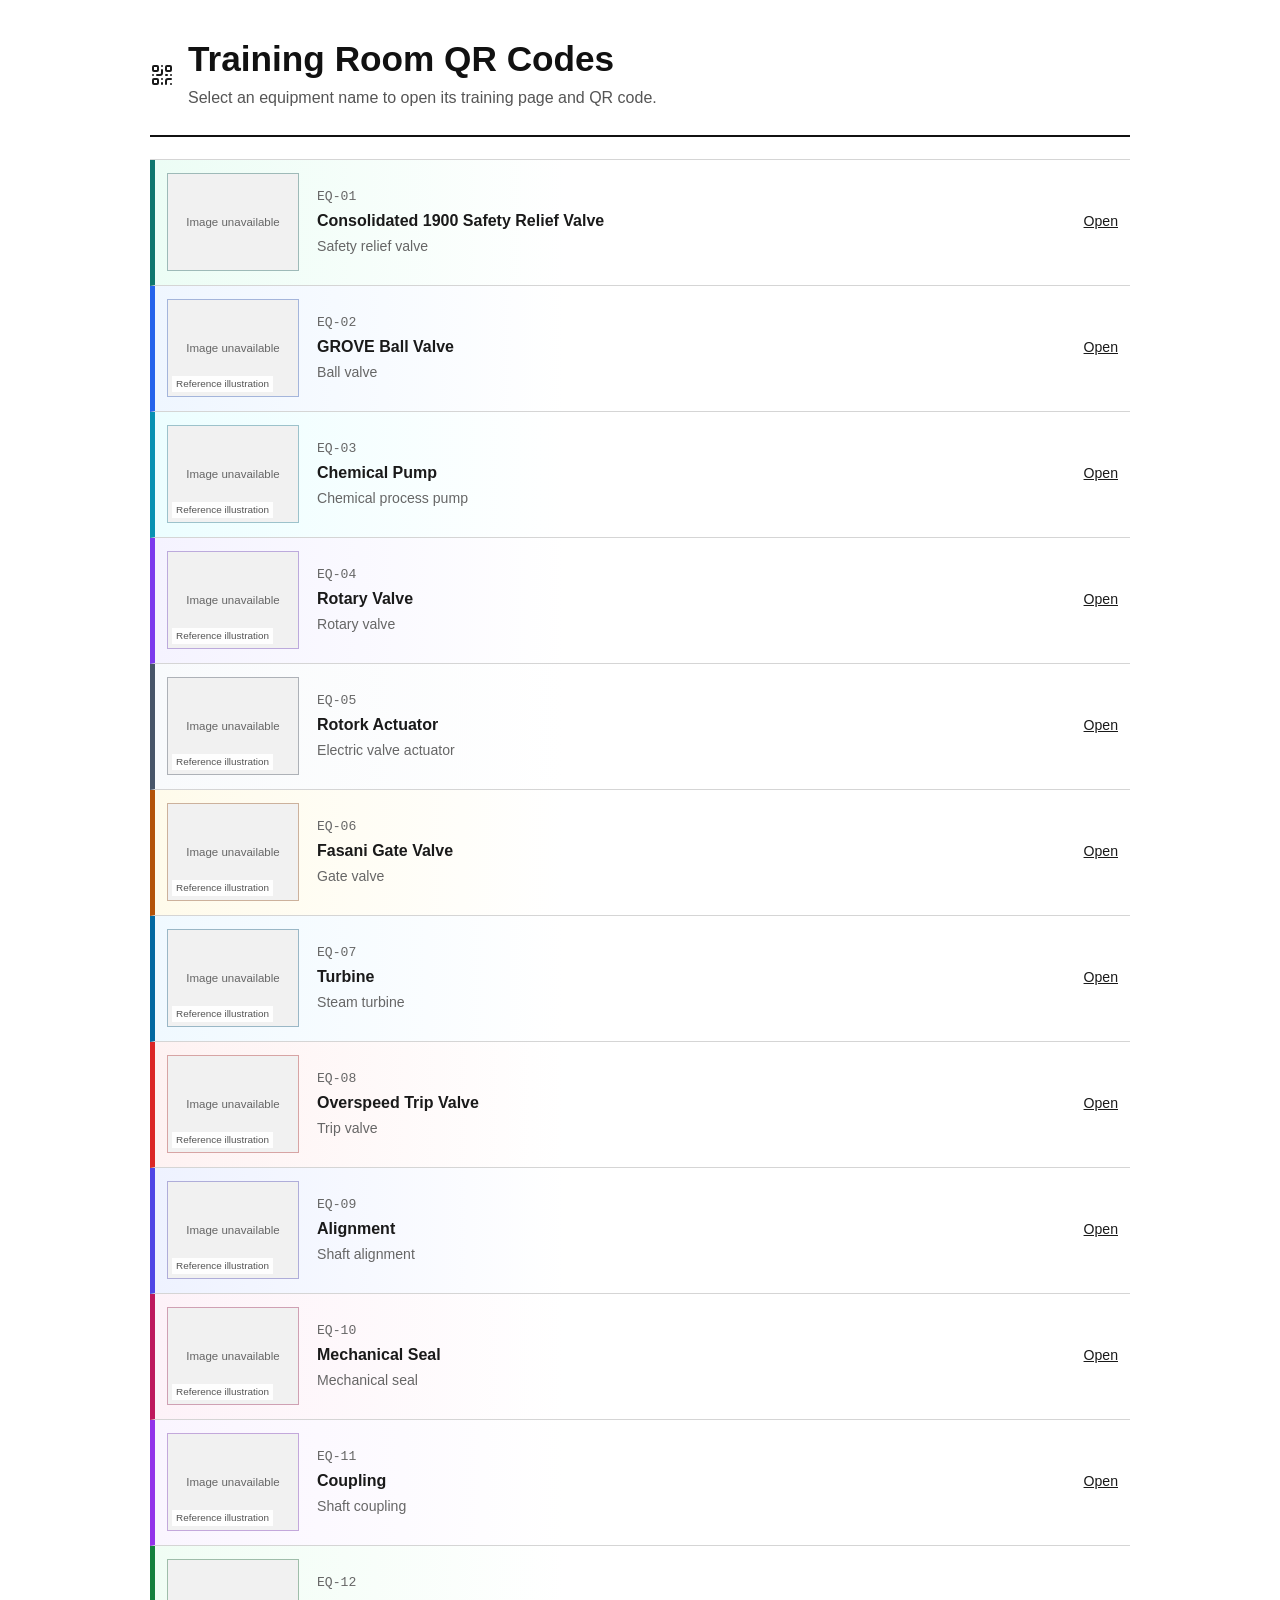
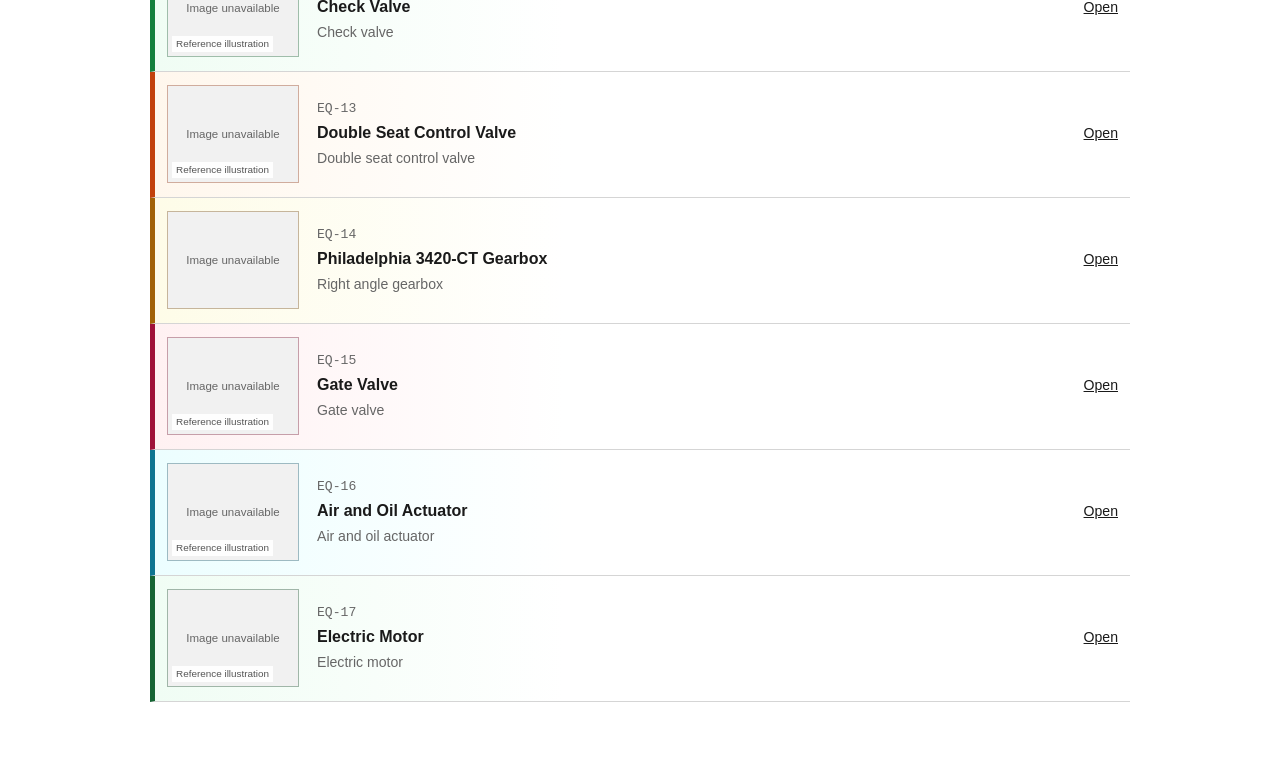
==== commit 7fde84e3: "Add files via upload" ====
--- a/index.html
+++ b/index.html
@@ -5,8 +5,8 @@
     <meta name="viewport" content="width=device-width, initial-scale=1.0, maximum-scale=1" />
     <meta name="description" content="Training Room QR Codes" />
     <title>Training Room QR Codes</title>
-    <script type="module" crossorigin src="/equipment-qr-library/index-D9VLerkw.js"></script>
-    <link rel="stylesheet" crossorigin href="/equipment-qr-library/index-CLd3R9uj.css">
+    <script type="module" crossorigin src="/index-5wPfQuNa.js"></script>
+    <link rel="stylesheet" crossorigin href="/index-xoGGualg.css">
   </head>
   <body>
     <script id="manus-runtime">window.__MANUS_HOST_DEV__ = false;
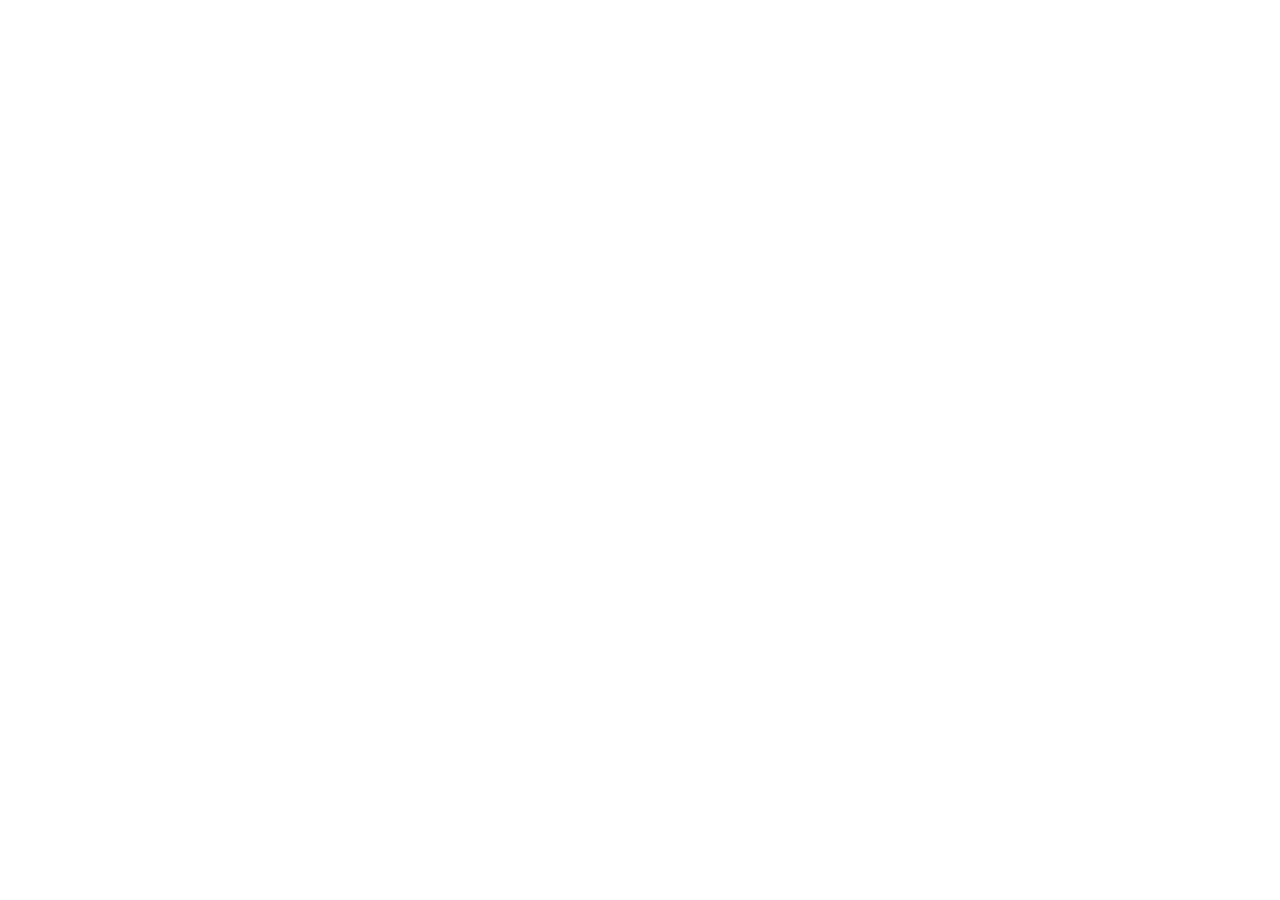
==== commit f1ed0195: "Add files via upload" ====
--- a/index.html
+++ b/index.html
@@ -5,8 +5,8 @@
     <meta name="viewport" content="width=device-width, initial-scale=1.0, maximum-scale=1" />
     <meta name="description" content="Training Room QR Codes" />
     <title>Training Room QR Codes</title>
-    <script type="module" crossorigin src="/index-5wPfQuNa.js"></script>
-    <link rel="stylesheet" crossorigin href="/index-xoGGualg.css">
+    <script type="module" crossorigin src="/equipment-qr-library/index-D3wHmg2W.js"></script>
+    <link rel="stylesheet" crossorigin href="/equipment-qr-library/index-xoGGualg.css">
   </head>
   <body>
     <script id="manus-runtime">window.__MANUS_HOST_DEV__ = false;
